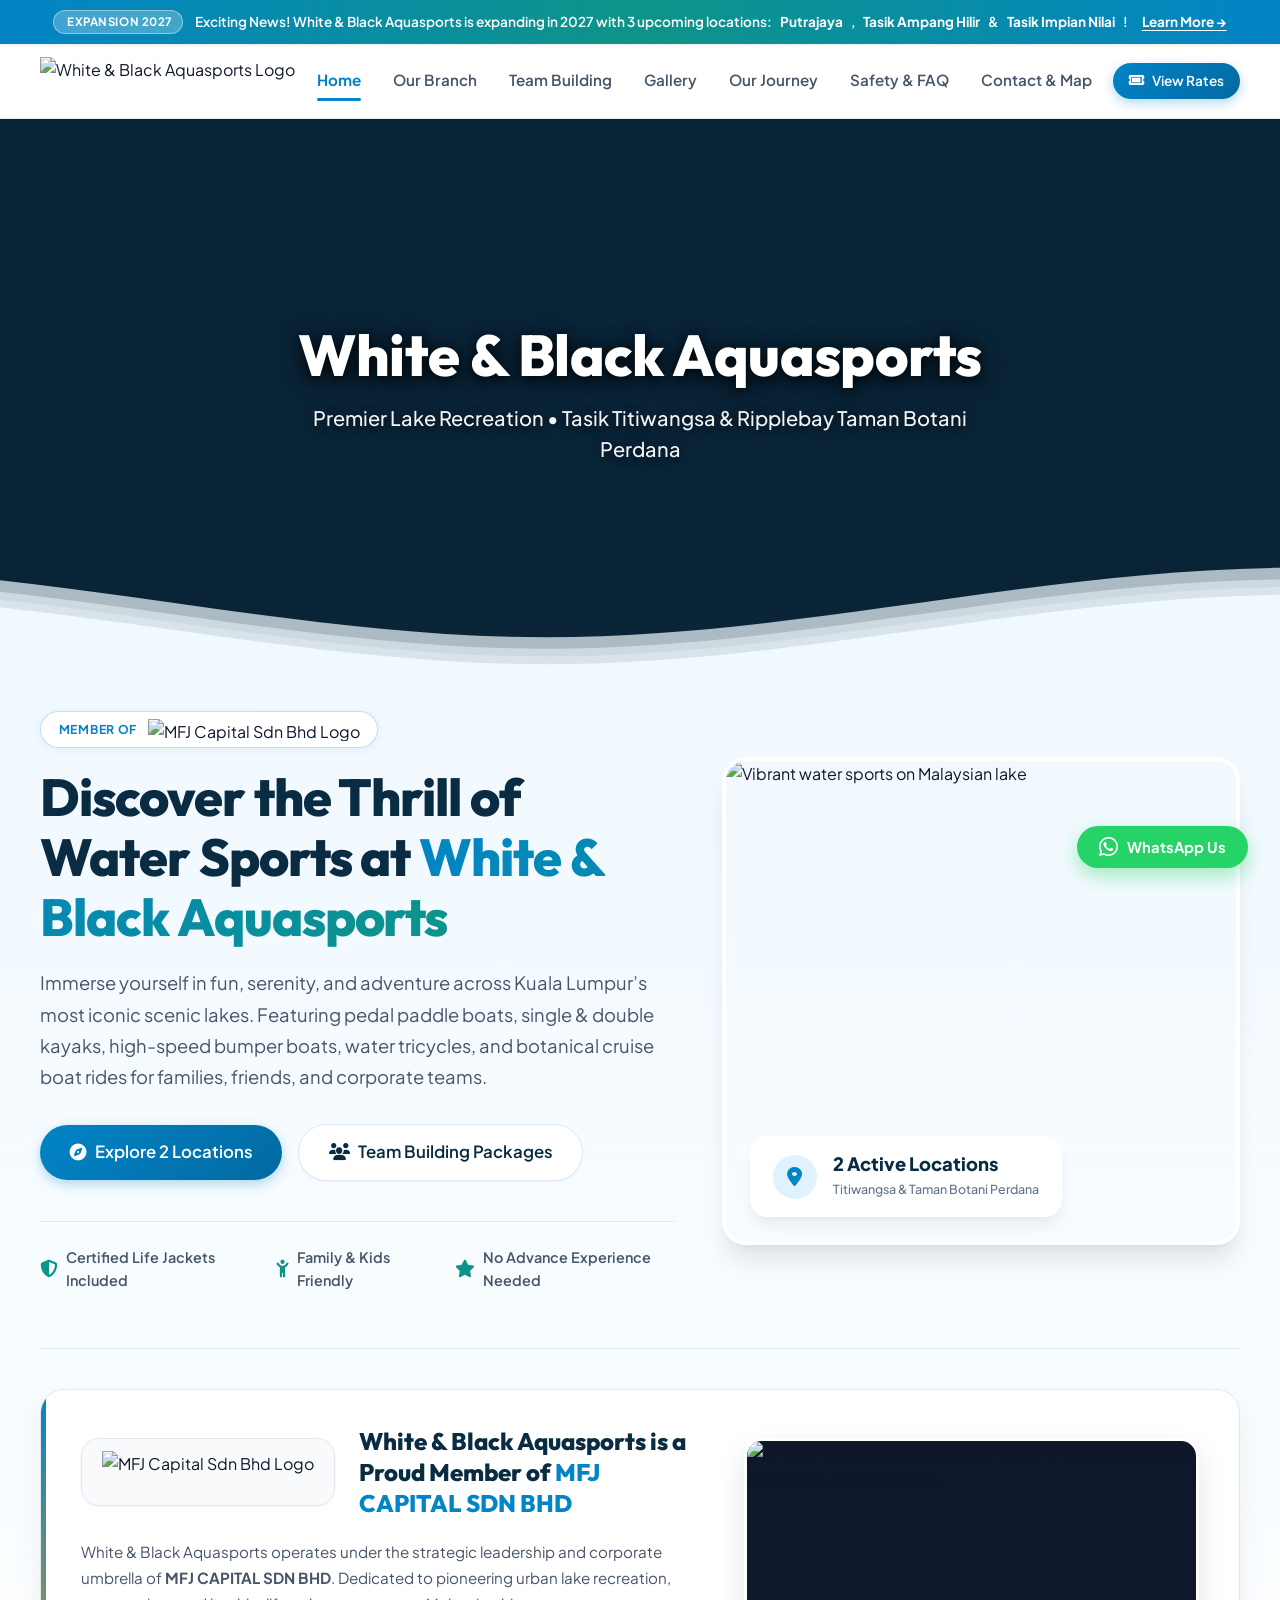
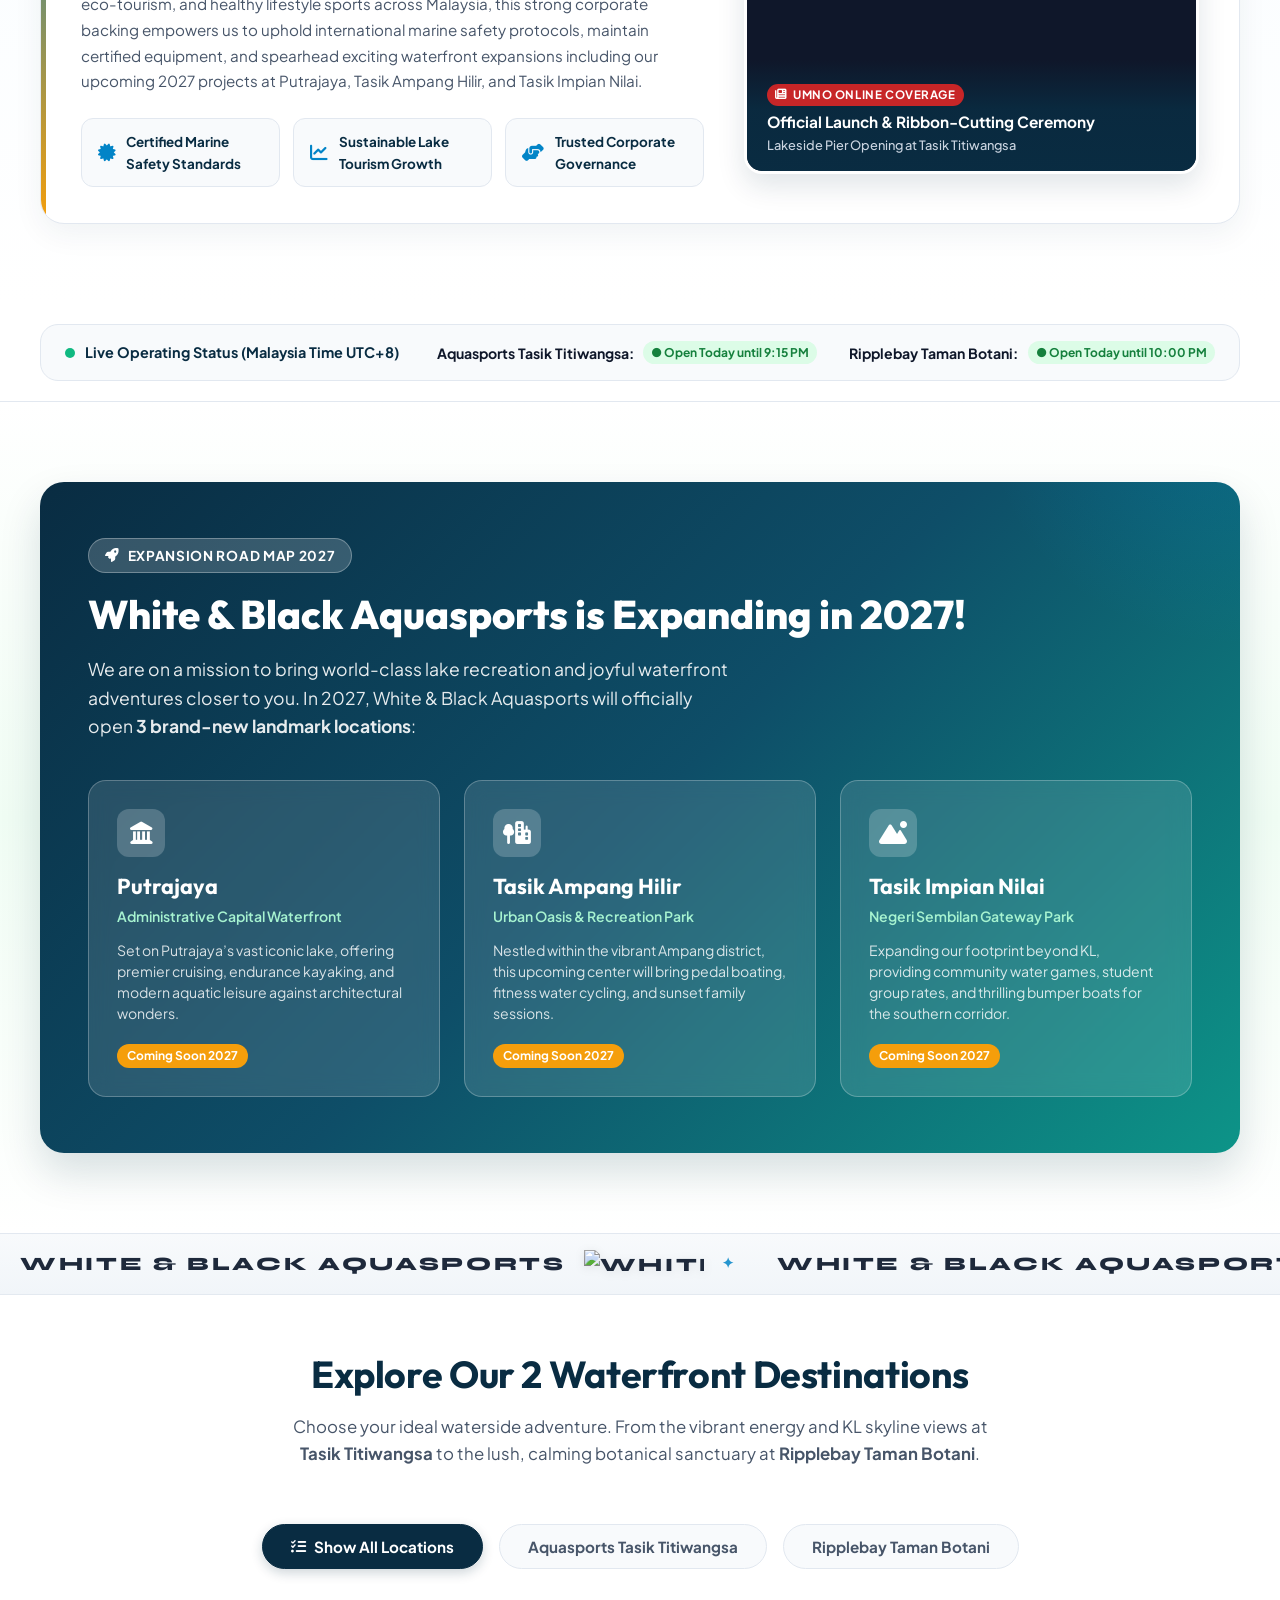
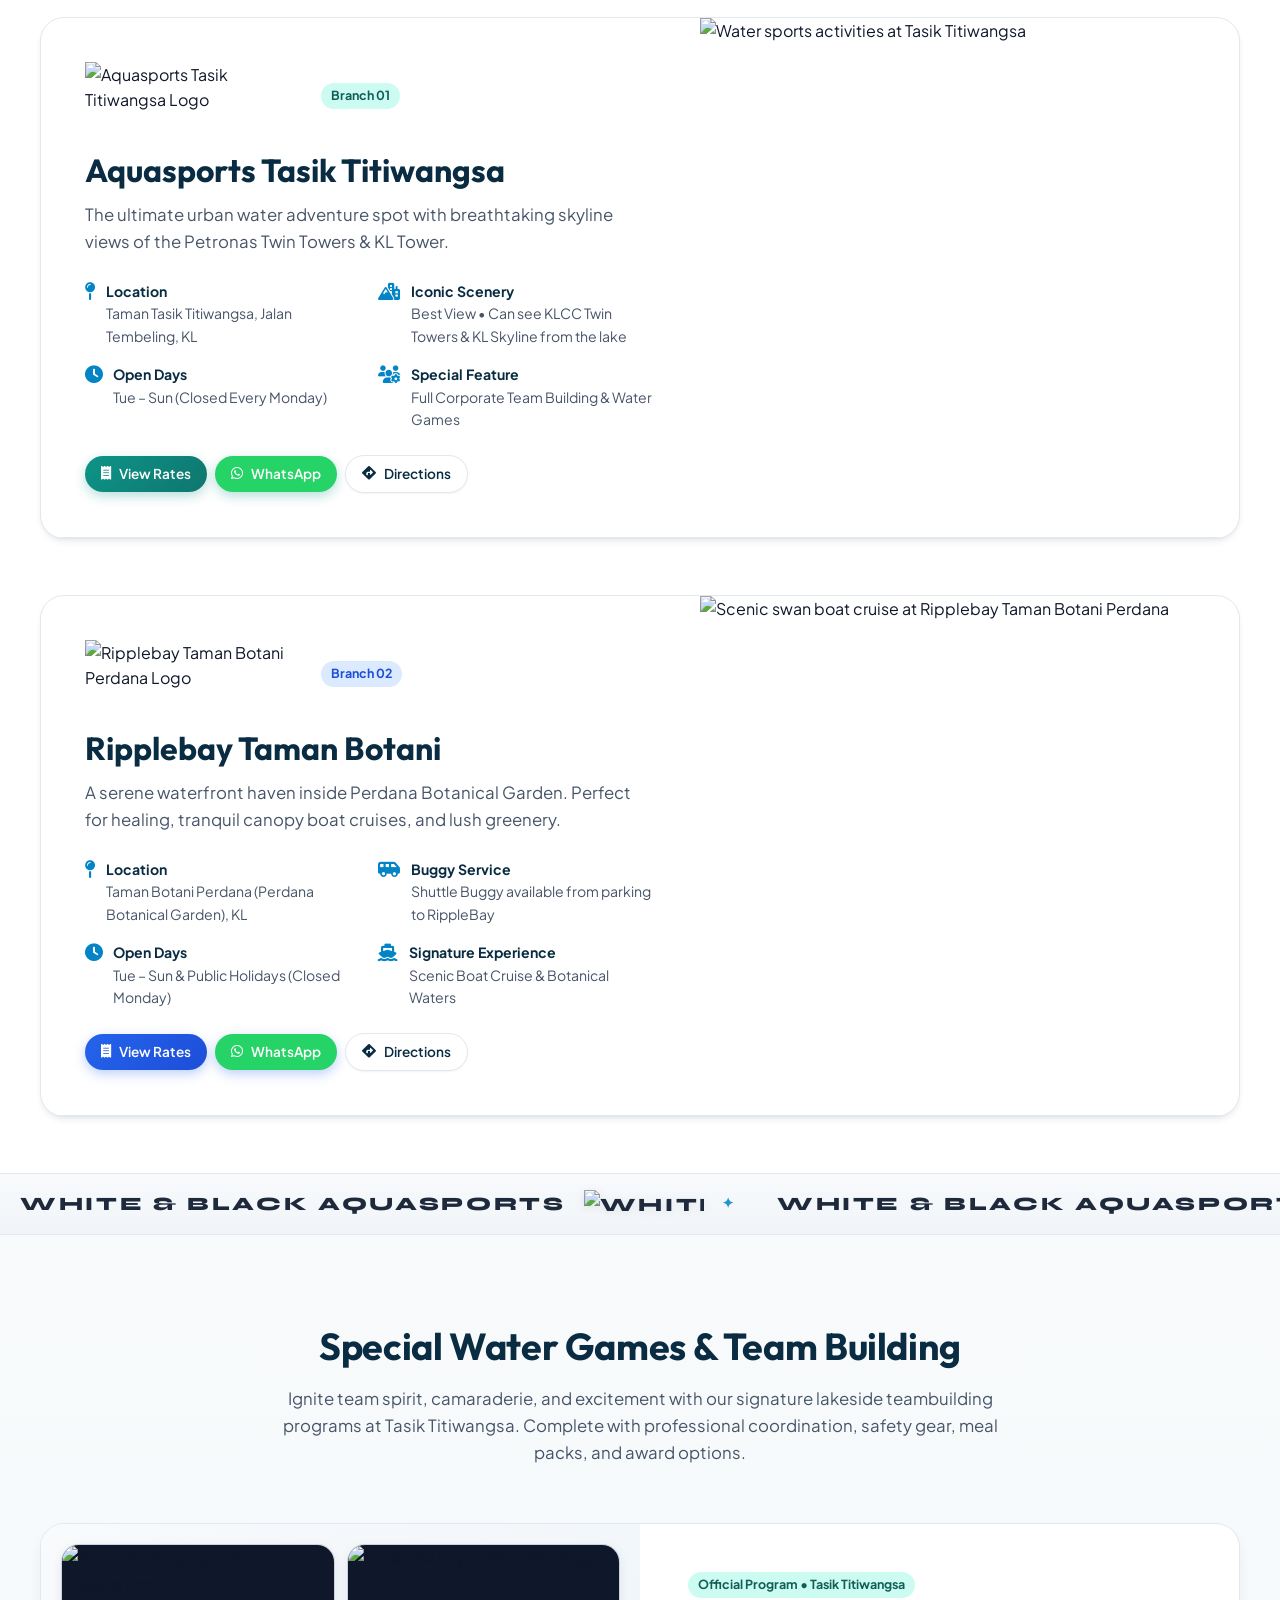
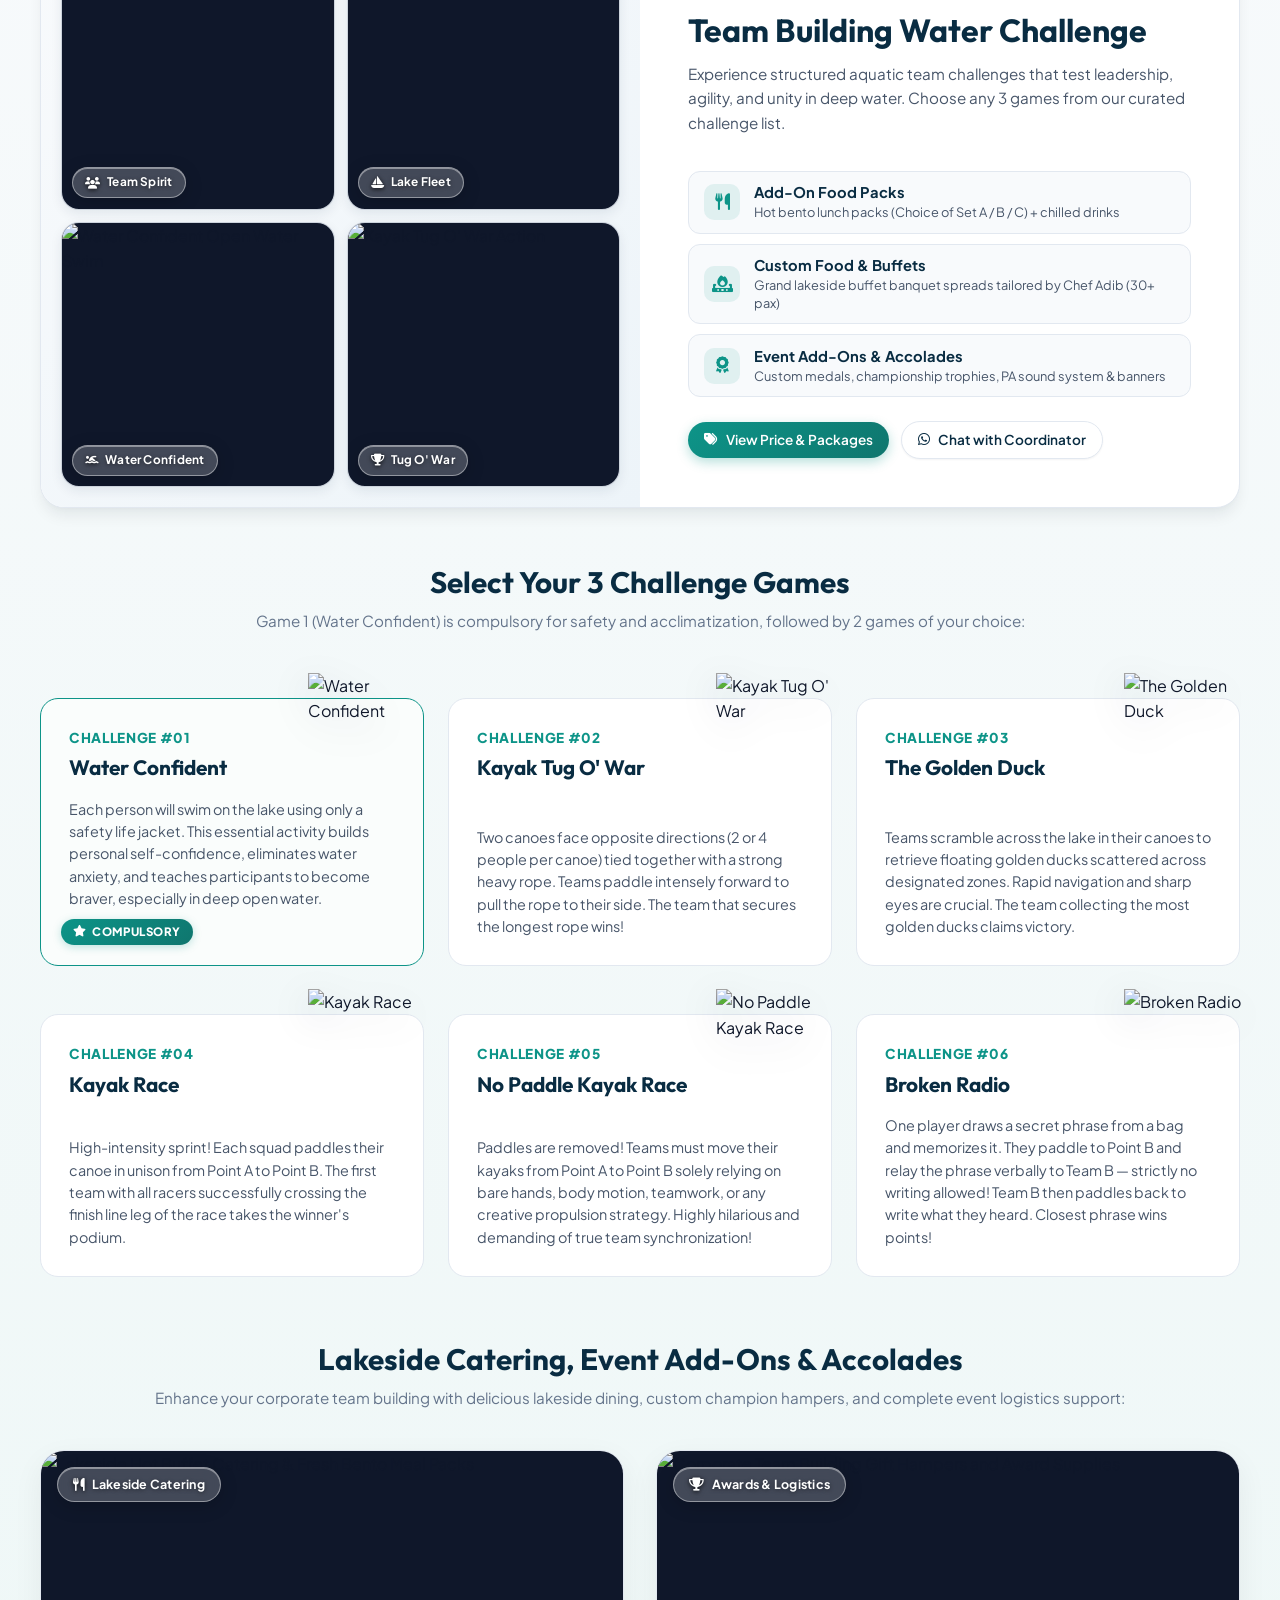
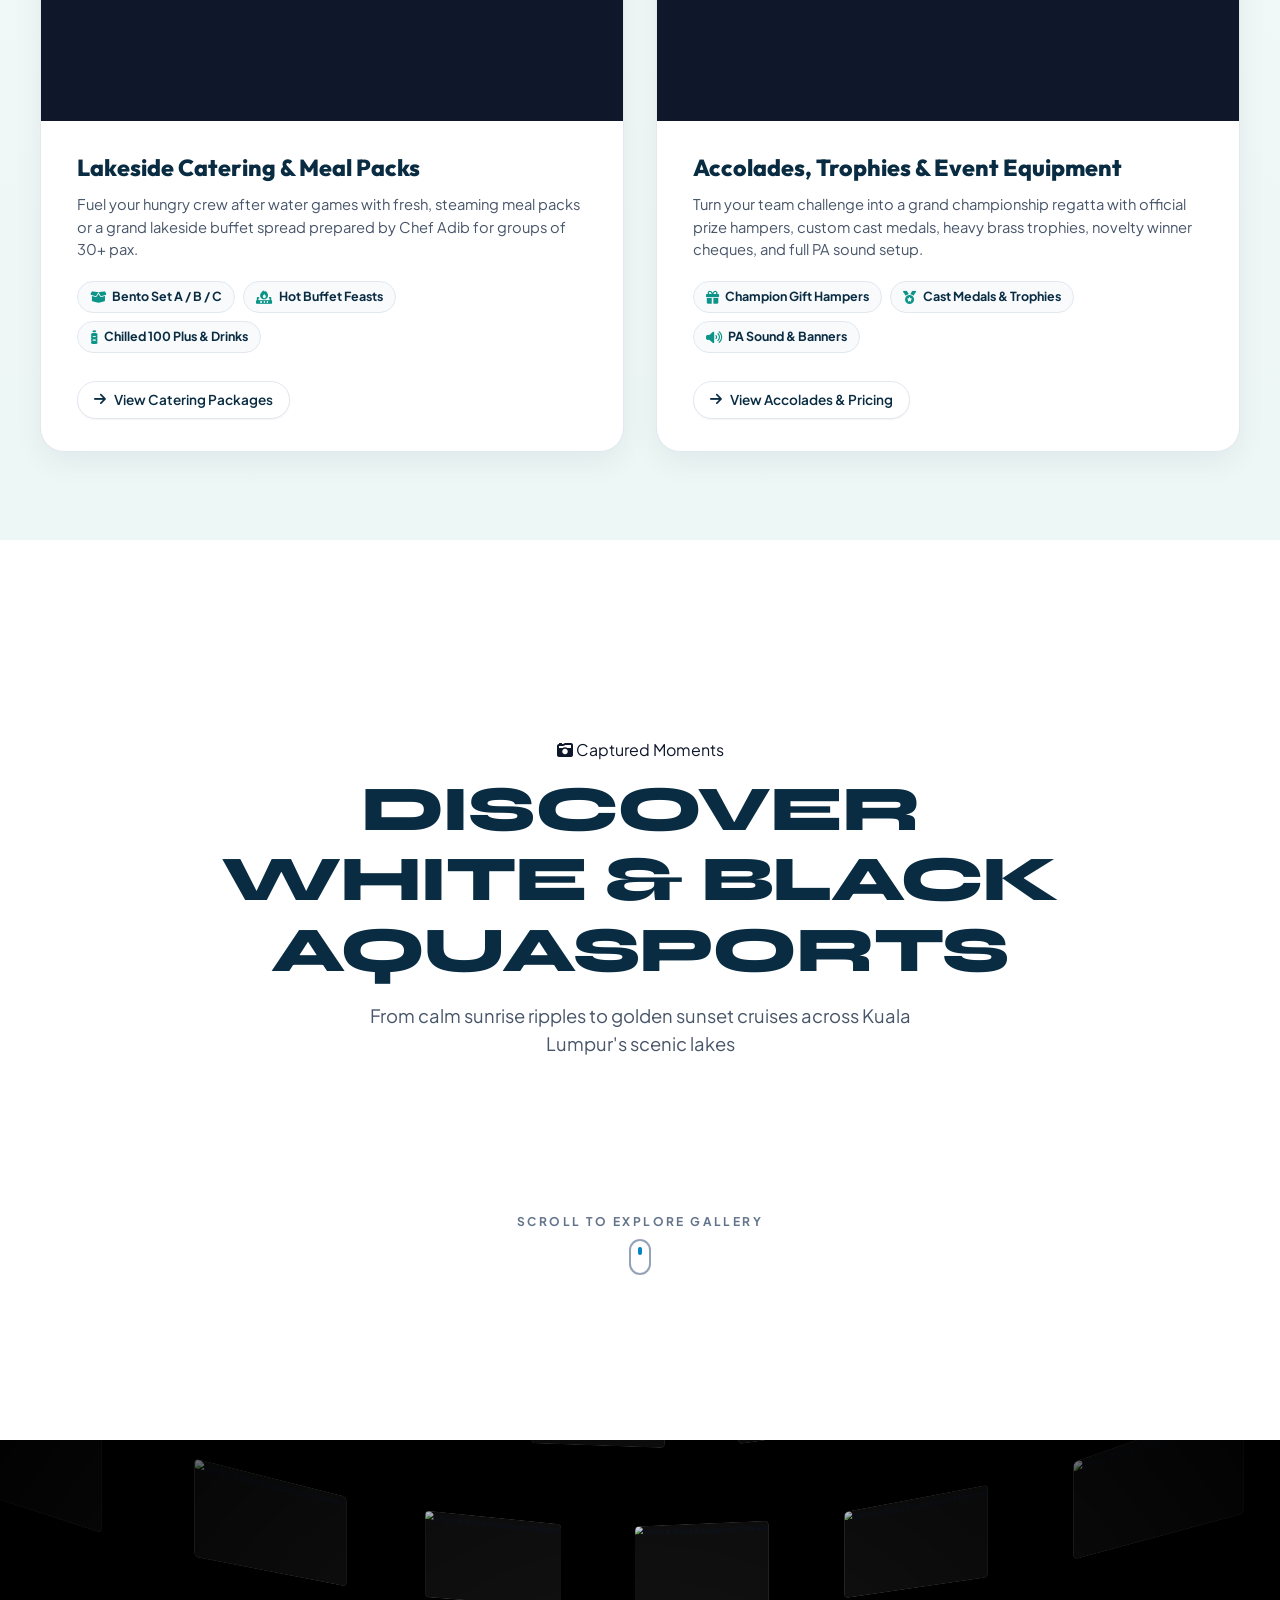
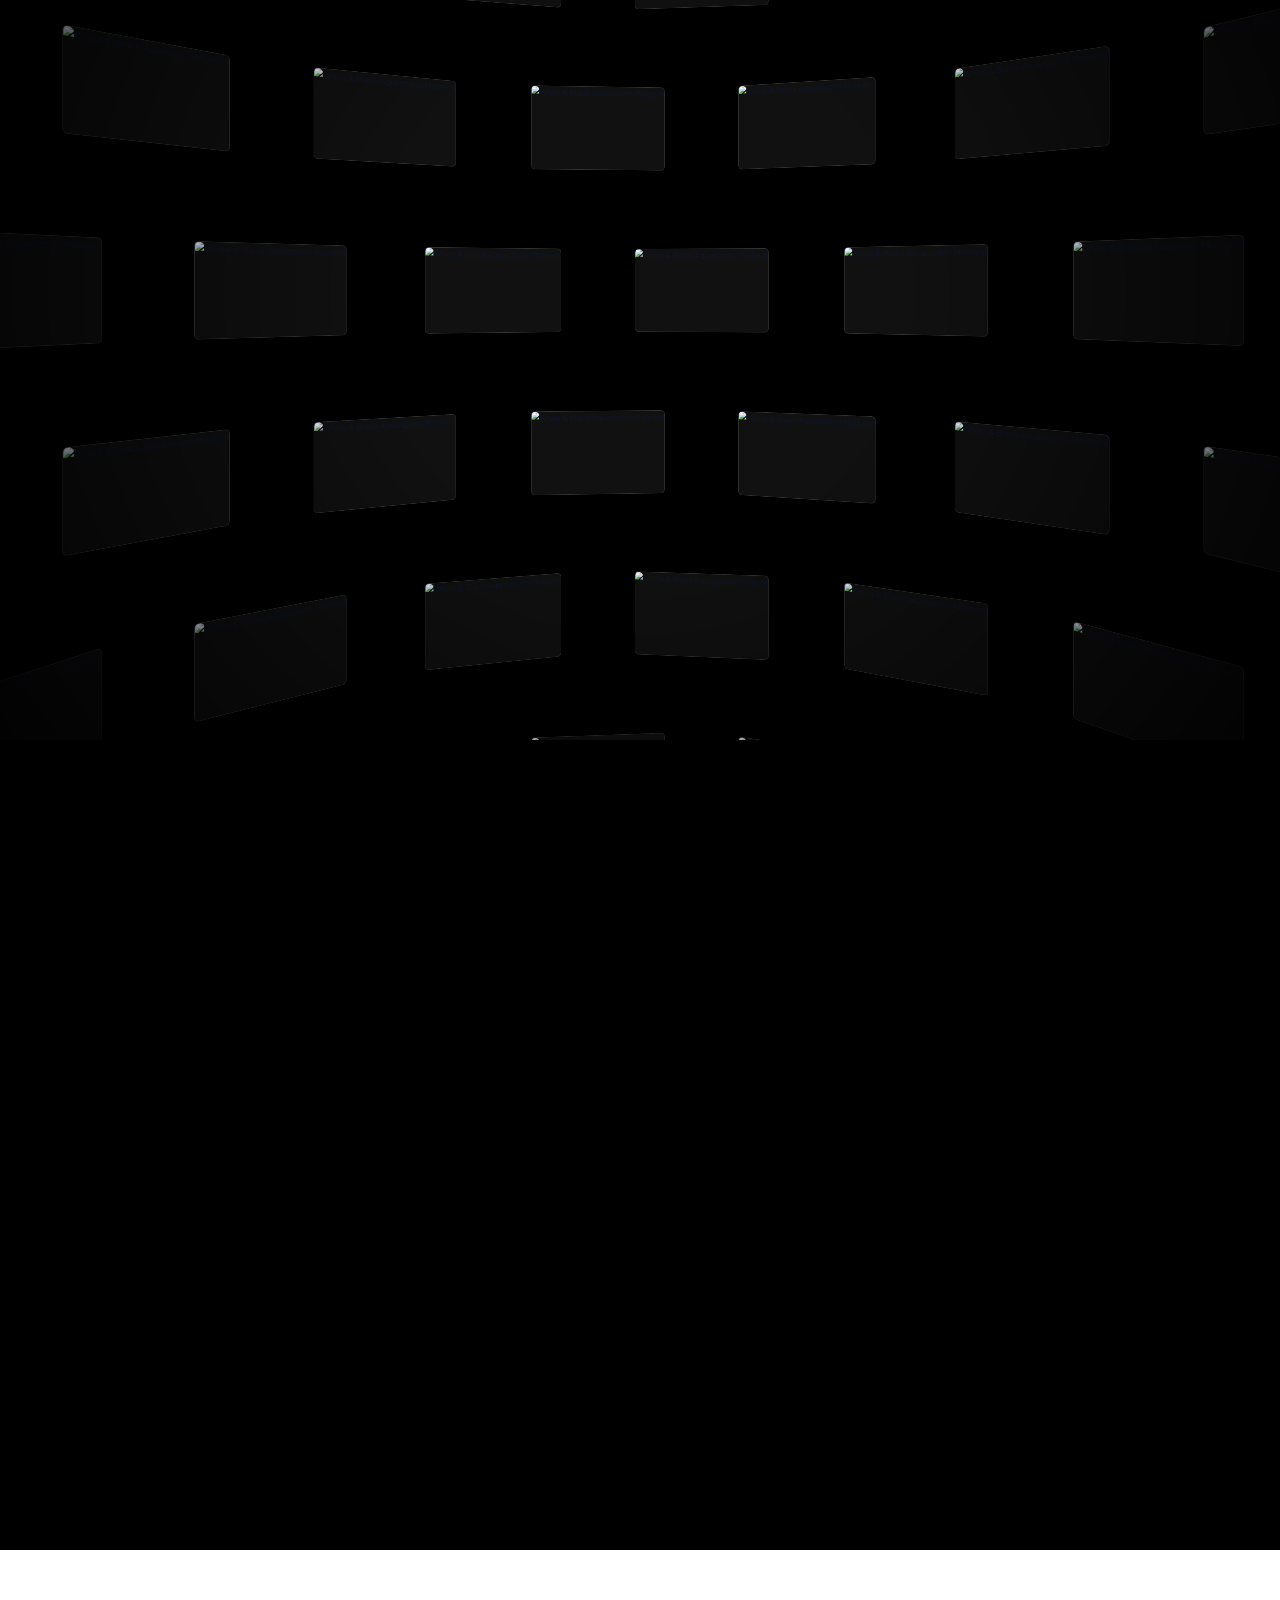
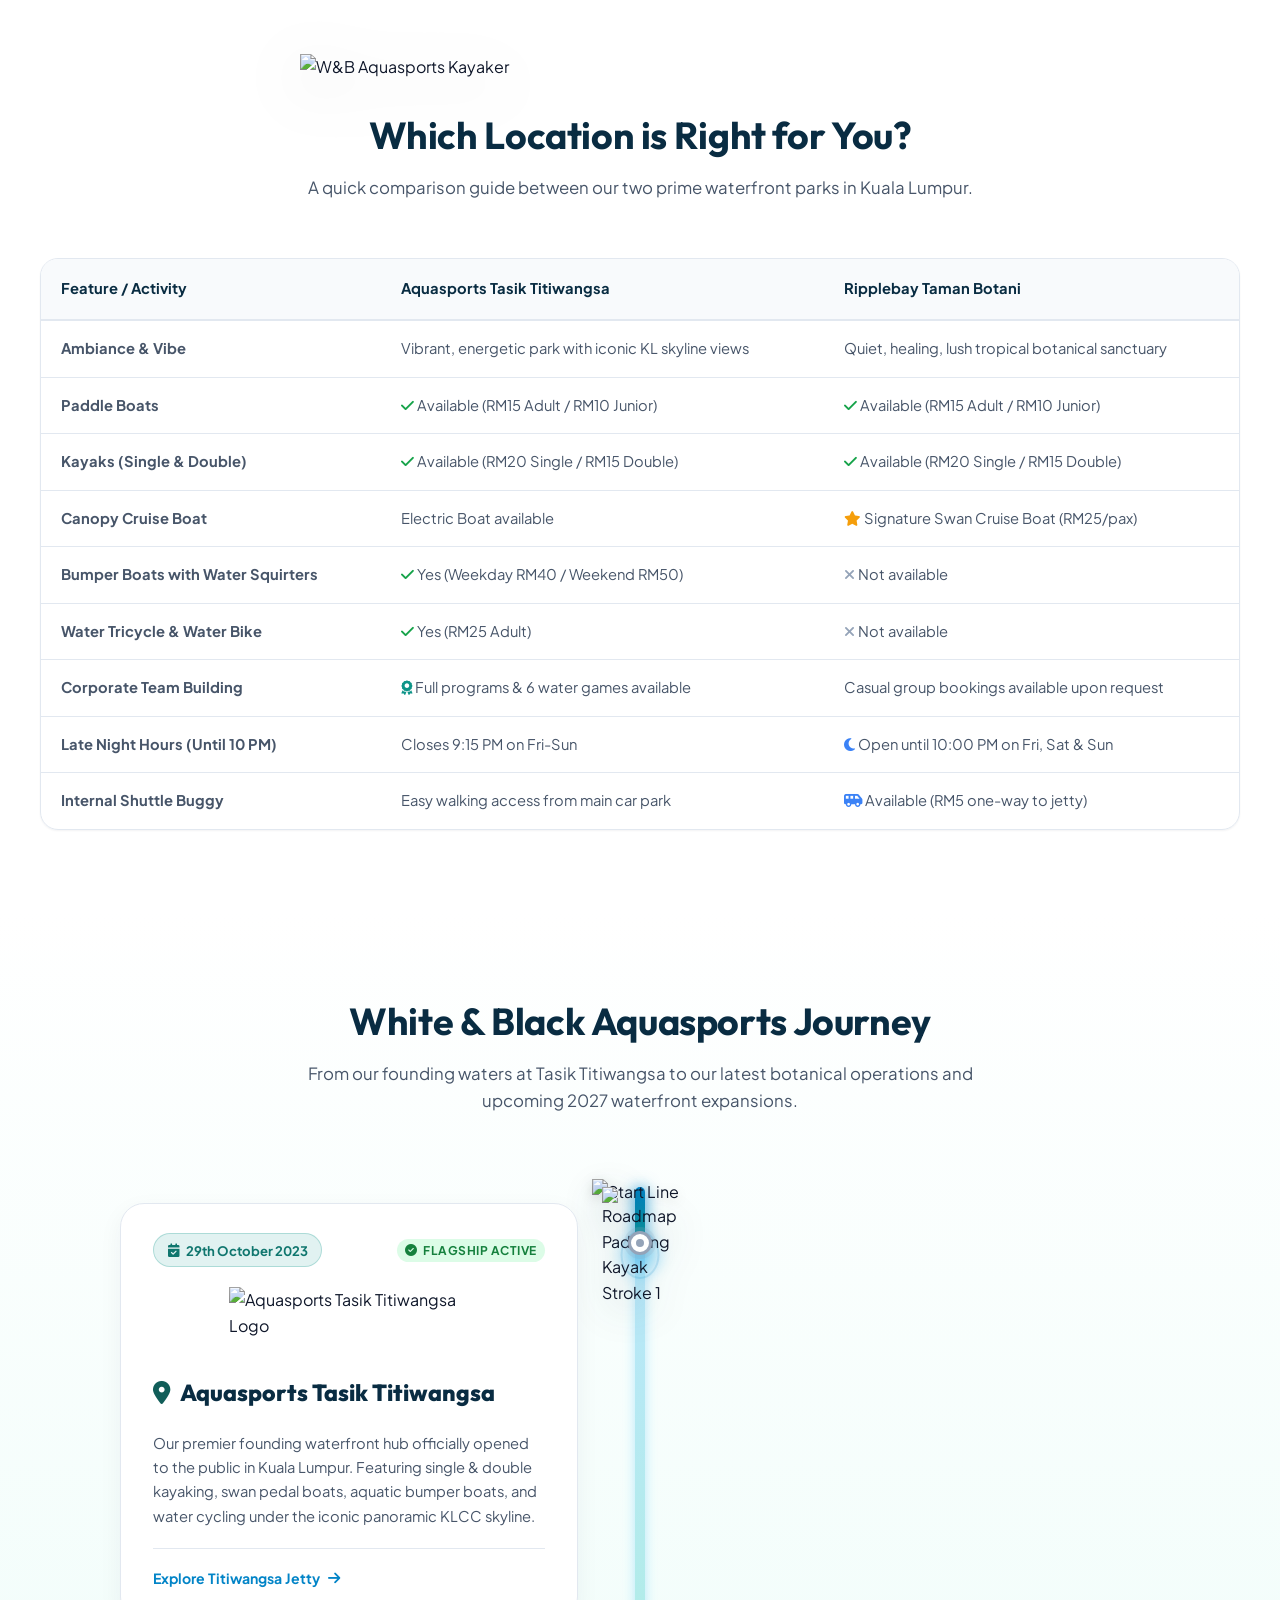
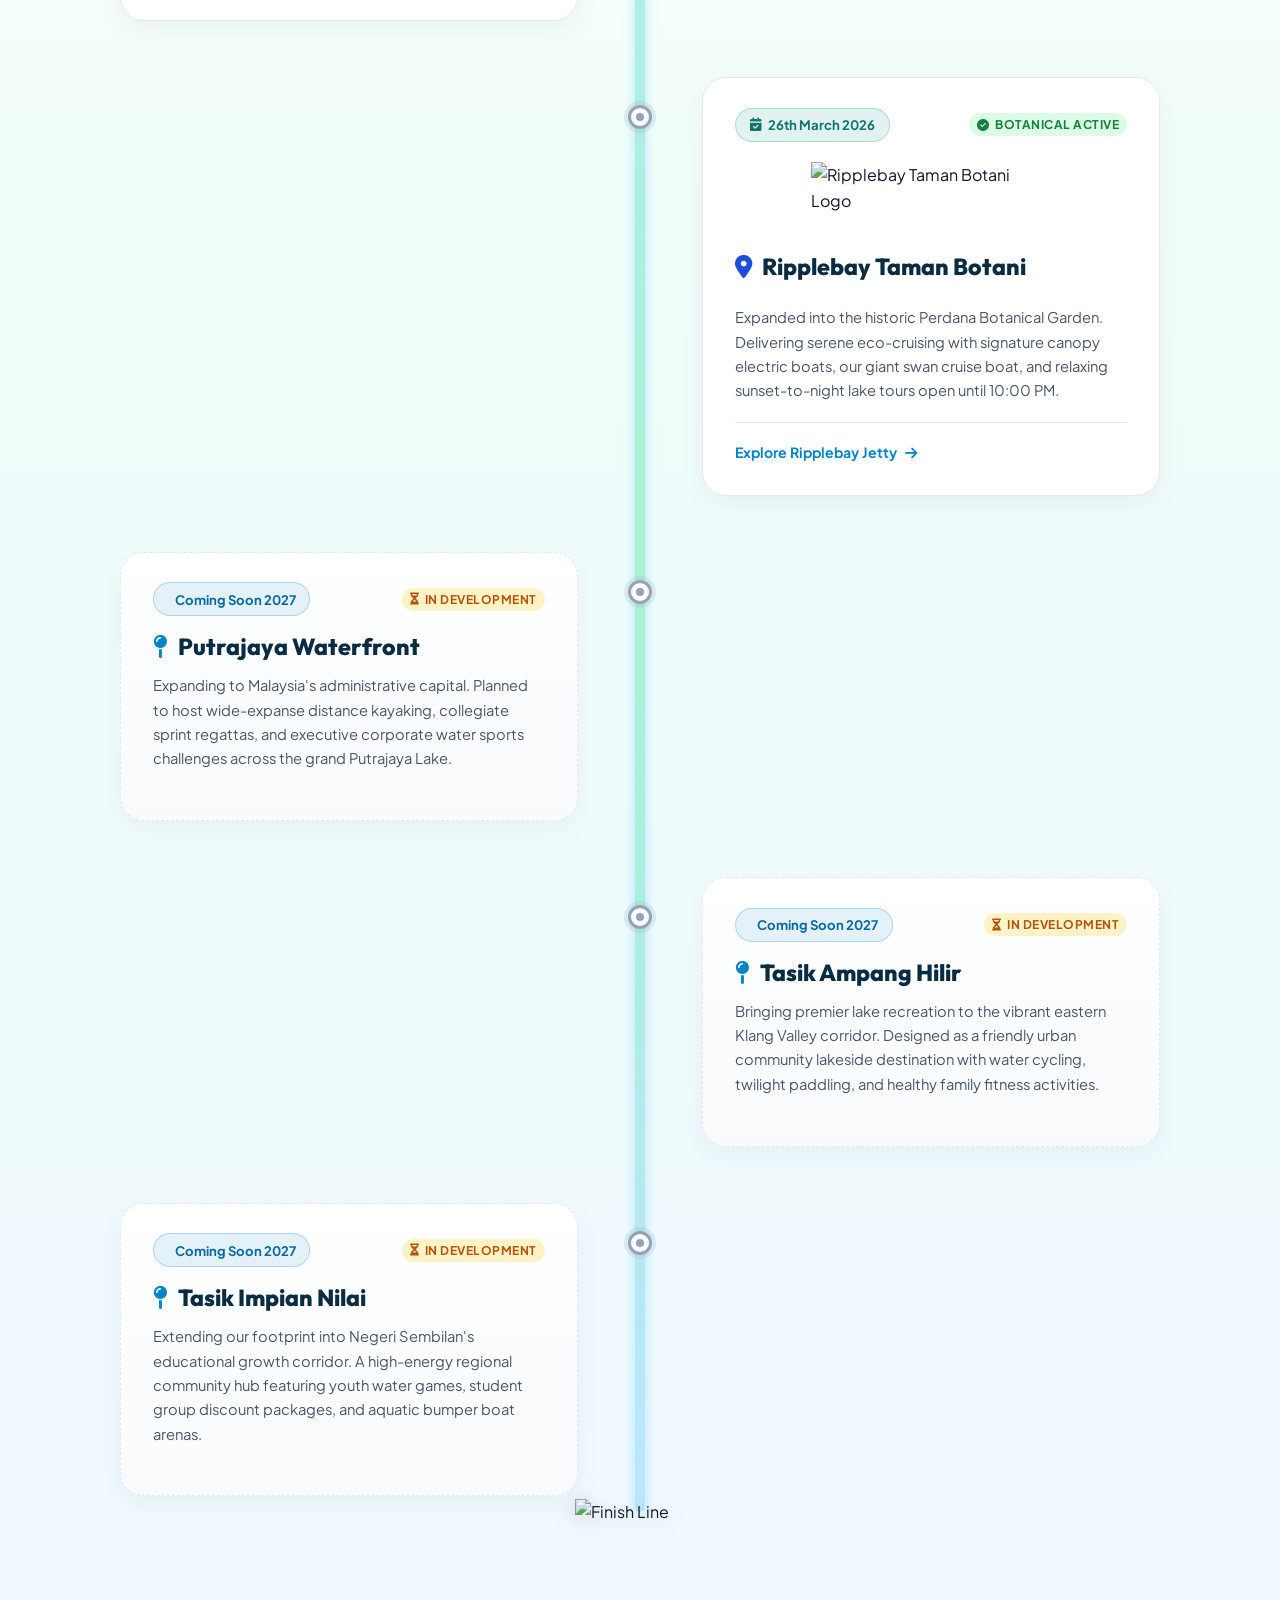
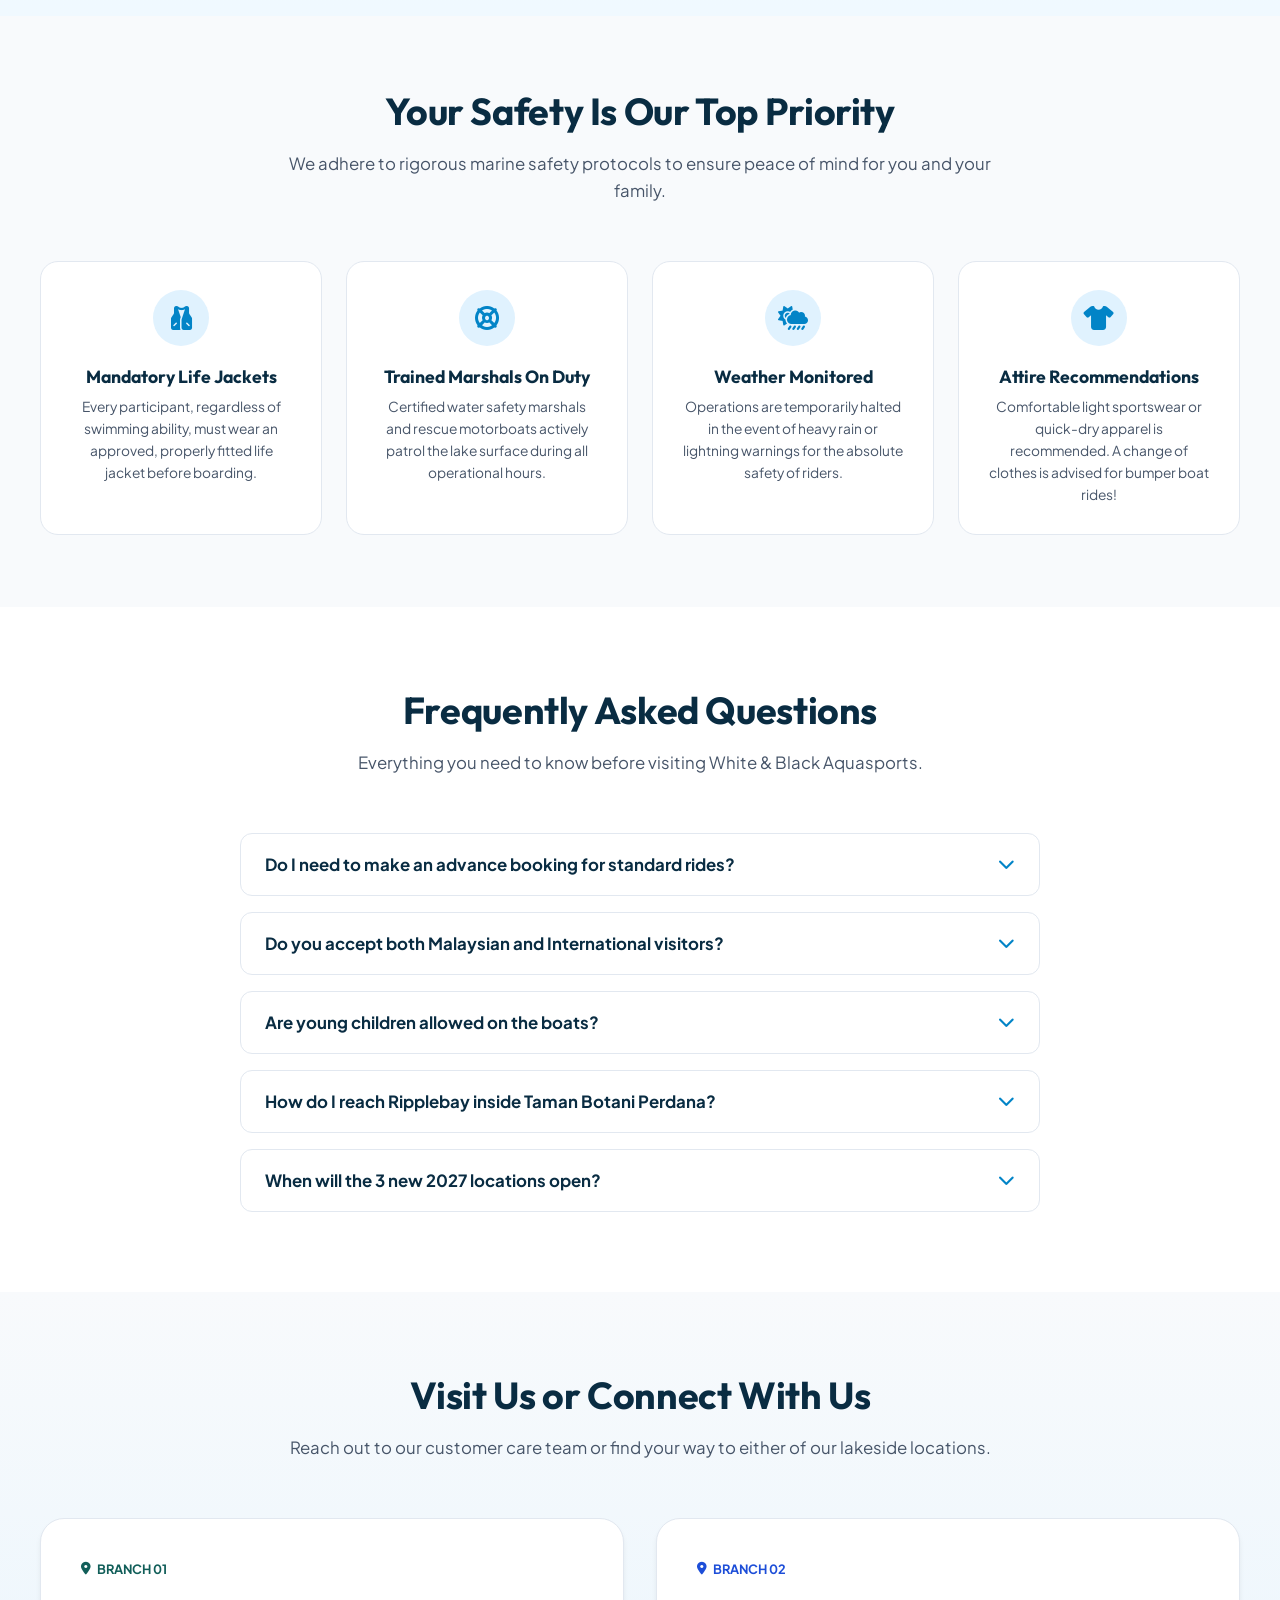
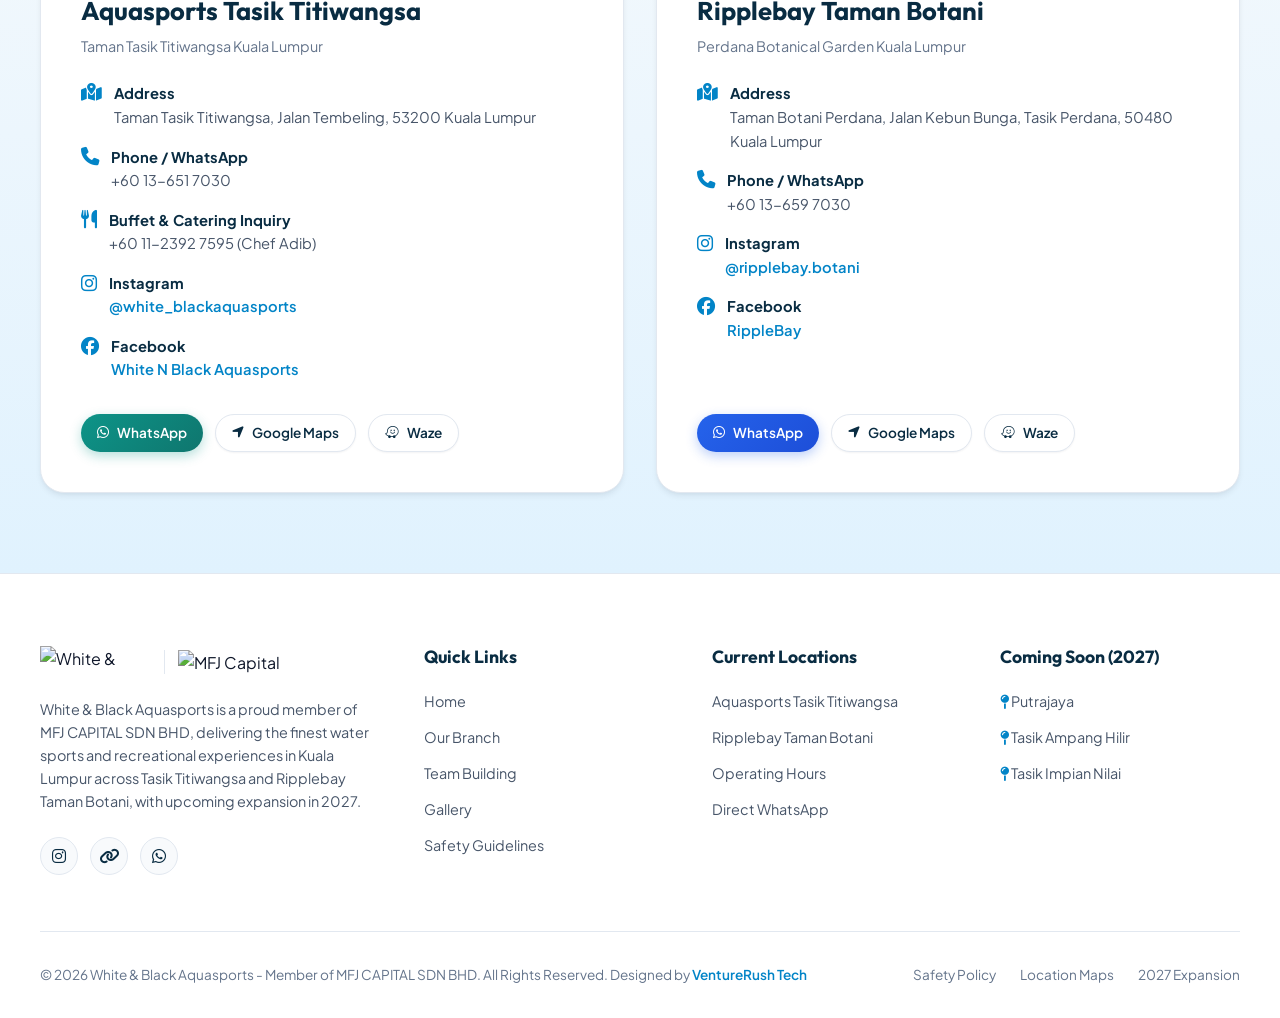
==== index.html @ 14e455c3 "Add files via upload" ====
<!DOCTYPE html>
<html lang="en">

<head>
  <meta charset="UTF-8">
  <meta name="viewport" content="width=device-width, initial-scale=1.0">
  <title>White & Black Aquasports | Premier Water Sports Recreation in Kuala Lumpur</title>
  <meta name="description"
    content="Experience thrilling water recreation at White & Black Aquasports. Enjoy paddle boats, kayaks, electric cruise boats, water bikes and corporate team building at Tasik Titiwangsa and Ripplebay Taman Botani. Expanding in 2027 to Putrajaya, Tasik Ampang Hilir & Tasik Impian Nilai.">
  <meta name="keywords"
    content="White and Black Aquasports, Tasik Titiwangsa, Ripplebay Taman Botani, kayak KL, paddle boat, team building water games, Kuala Lumpur water sports">

  <!-- Favicon -->
  <link rel="icon" type="image/png" href="image/wnbAquasportsLogo.png">

  <!-- Google Fonts: Outfit, Plus Jakarta Sans & Syne -->
  <link rel="preconnect" href="https://fonts.googleapis.com">
  <link rel="preconnect" href="https://fonts.gstatic.com" crossorigin>
  <link
    href="https://fonts.googleapis.com/css2?family=Outfit:wght@400;500;600;700;800&family=Plus+Jakarta+Sans:wght@400;500;600;700&family=Syne:wght@700;800;900&display=swap"
    rel="stylesheet">

  <!-- Font Awesome Icons -->
  <link rel="stylesheet" href="https://cdnjs.cloudflare.com/ajax/libs/font-awesome/6.4.0/css/all.min.css">

  <!-- Preload Roadmap Kayak Animation Frames (Loaded Once, Zero Flicker) -->
  <link rel="preload" as="image" href="image/kayakRoadmap1.png">
  <link rel="preload" as="image" href="image/kayakRoadmap2.png">

  <!-- Custom Stylesheet -->
  <link rel="stylesheet" href="style.css?v=52">
</head>

<body class="splash-screen-active">

  <!-- Splash Screen Preloader (Shown for ~3s on page load/reload) -->
  <div class="site-splash-screen" id="siteSplashScreen" aria-label="Loading White & Black Aquasports">
    <div class="splash-ambient-glow"></div>
    <div class="splash-card">
      <div class="splash-logo-box">
        <img src="image/wnbAquasportsLogo.png" alt="White & Black Aquasports Logo" class="splash-logo splash-logo-wide">
      </div>
      <h2 class="splash-desc">White &amp; Black Aquasports</h2>
      <div class="splash-status-line">
        <span class="splash-status-text">Loading<span
            class="splash-dot-anim"><span>.</span><span>.</span><span>.</span></span></span>
        <span class="splash-progress-val" id="splashProgressVal">0%</span>
      </div>
      <div class="splash-progress-track">
        <div class="splash-progress-bar" id="splashProgressBar"></div>
      </div>
    </div>
  </div>

  <!-- Top Announcement Bar: 2027 Expansion Highlight -->
  <div class="top-notice-bar" id="announcementBar">
    <div class="top-notice-inner">
      <span class="badge-glow"><i class="fa-solid fa-sparkles"></i> Expansion 2027</span>
      <div class="notice-ticker-track">
        <div class="notice-ticker-content">
          <span class="ticker-text">
            Exciting News! White &amp; Black Aquasports is expanding in 2027 with 3 upcoming locations:
            <strong>Putrajaya</strong>, <strong>Tasik Ampang Hilir</strong> &amp; <strong>Tasik Impian Nilai</strong>!
            <a href="#expansion" class="notice-link">Learn More &rarr;</a>
          </span>
          <span class="ticker-text ticker-clone" aria-hidden="true">
            Exciting News! White &amp; Black Aquasports is expanding in 2027 with 3 upcoming locations:
            <strong>Putrajaya</strong>, <strong>Tasik Ampang Hilir</strong> &amp; <strong>Tasik Impian Nilai</strong>!
            <a href="#expansion" class="notice-link">Learn More &rarr;</a>
          </span>
        </div>
      </div>
    </div>
  </div>

  <!-- Header & Sticky Navigation -->
  <header class="site-header" id="mainHeader">
    <div class="container nav-container">
      <a href="#home" class="brand-logo-wrap" title="White & Black Aquasports">
        <img src="image/wnbAquasportsLogo.png" alt="White &amp; Black Aquasports Logo" class="brand-logo logo-dark">
        <img src="image/wnbAquasportsLogoWhite.png" alt="White &amp; Black Aquasports Logo"
          class="brand-logo logo-white">
      </a>

      <nav class="nav-menu" id="navMenu">
        <a href="#home" class="nav-link active">Home</a>
        <a href="#locations" class="nav-link">Our Branch</a>
        <a href="#teambuilding" class="nav-link">Team Building</a>
        <a href="#gallery" class="nav-link">Gallery</a>
        <a href="#roadmap" class="nav-link">Our Journey</a>
        <a href="#safety" class="nav-link">Safety &amp; FAQ</a>
        <a href="#contact" class="nav-link">Contact &amp; Map</a>
      </nav>

      <div class="nav-actions">
        <a href="#locations" class="btn btn-primary btn-sm">
          <i class="fa-solid fa-ticket"></i> View Rates
        </a>
        <button class="mobile-toggle" id="mobileNavToggle" aria-label="Toggle navigation menu">
          <i class="fa-solid fa-bars"></i>
        </button>
      </div>
    </div>
  </header>

  <main>
    <!-- Scenic Panorama Billboard Section (Full Width Edge-to-Edge) -->
    <section class="home-panorama-section" id="home">
      <div class="home-panorama-card">
        <video class="home-panorama-video" autoplay loop muted playsinline poster="image/titiwangsaPanorama.jpg">
          <source src="image/wnbAquasportsVideo.mp4" type="video/mp4">
          Your browser does not support the video tag.
        </video>
        <div class="home-panorama-overlay">
          <div class="home-panorama-content">
            <h2 class="home-panorama-title">White &amp; Black Aquasports</h2>
            <p class="home-panorama-subtitle">
              Premier Lake Recreation &bull; Tasik Titiwangsa &amp; Ripplebay Taman Botani Perdana
            </p>
          </div>
        </div>

        <!-- Animated Wave Transition (Behind) -->
        <div class="wave-container wave-behind">
          <svg class="waves" xmlns="http://www.w3.org/2000/svg" xmlns:xlink="http://www.w3.org/1999/xlink"
            viewBox="0 24 150 28" preserveAspectRatio="none" shape-rendering="auto">
            <defs>
              <path id="gentle-wave" d="M-160 44c30 0 58-18 88-18s58 18 88 18 58-18 88-18 58 18 88 18 v44h-352z" />
            </defs>
            <g class="parallax-waves">
              <use xlink:href="#gentle-wave" x="48" y="0" fill="rgba(240, 249, 255, 0.7)" />
              <use xlink:href="#gentle-wave" x="48" y="3" fill="rgba(240, 249, 255, 0.5)" />
              <use xlink:href="#gentle-wave" x="48" y="5" fill="rgba(240, 249, 255, 0.3)" />
            </g>
          </svg>
        </div>

        <!-- Animated Wave Transition (In Front) -->
        <div class="wave-container wave-front">
          <svg class="waves" xmlns="http://www.w3.org/2000/svg" xmlns:xlink="http://www.w3.org/1999/xlink"
            viewBox="0 24 150 28" preserveAspectRatio="none" shape-rendering="auto">
            <defs>
              <path id="gentle-wave-front"
                d="M-160 44c30 0 58-18 88-18s58 18 88 18 58-18 88-18 58 18 88 18 v44h-352z" />
            </defs>
            <g class="parallax-waves">
              <use xlink:href="#gentle-wave-front" x="48" y="7" fill="#f0f9ff" />
            </g>
          </svg>
        </div>
      </div>
    </section>

    <!-- Hero Introduction Section -->
    <section class="hero-section" id="hero-intro">
      <div class="container">
        <div class="hero-grid">
          <div class="hero-content">
            <div class="hero-member-badge">
              <span class="badge-accent">Member of</span>
              <img src="image/mfjCapitalLogo.png" alt="MFJ Capital Sdn Bhd Logo" class="hero-mfj-mini-logo">
            </div>
            <h1 class="hero-title">
              Discover the Thrill of Water Sports at <span class="highlight-blue">White &amp; Black Aquasports</span>
            </h1>
            <p class="hero-desc">
              Immerse yourself in fun, serenity, and adventure across Kuala Lumpur’s most iconic scenic lakes.
              Featuring pedal paddle boats, single &amp; double kayaks, high-speed bumper boats, water tricycles,
              and botanical cruise boat rides for families, friends, and corporate teams.
            </p>

            <div class="hero-cta-group">
              <a href="#locations" class="btn btn-primary btn-lg">
                <i class="fa-solid fa-compass"></i> Explore 2 Locations
              </a>
              <a href="#teambuilding" class="btn btn-secondary btn-lg">
                <i class="fa-solid fa-users"></i> Team Building Packages
              </a>
            </div>

            <div class="hero-features-list">
              <div class="hero-feat-item">
                <i class="fa-solid fa-shield-halved"></i>
                <span>Certified Life Jackets Included</span>
              </div>
              <div class="hero-feat-item">
                <i class="fa-solid fa-child-reaching"></i>
                <span>Family &amp; Kids Friendly</span>
              </div>
              <div class="hero-feat-item">
                <i class="fa-solid fa-star"></i>
                <span>No Advance Experience Needed</span>
              </div>
            </div>
          </div>

          <div class="hero-visual-col">
            <div class="hero-visual-card">
              <img src="image/hero.jpg" alt="Vibrant water sports on Malaysian lake" class="hero-visual-img">
              <div class="hero-floating-stat">
                <div class="hero-stat-icon">
                  <i class="fa-solid fa-location-dot"></i>
                </div>
                <div class="hero-stat-text">
                  <span class="num">2 Active Locations</span>
                  <span class="lbl">Titiwangsa &amp; Taman Botani Perdana</span>
                </div>
              </div>
            </div>
          </div>
        </div>

        <!-- Corporate Membership Trust Showcase -->
        <div class="hero-corporate-showcase">
          <div class="hero-corp-card">
            <div class="hero-corp-grid">
              <div class="hero-corp-left">
                <div class="hero-corp-header">
                  <div class="hero-corp-logo-box">
                    <img src="image/mfjCapitalLogo.png" alt="MFJ Capital Sdn Bhd Logo" class="hero-corp-logo-img">
                  </div>
                  <div class="hero-corp-title-wrap">
                    <h3 class="hero-corp-heading">White &amp; Black Aquasports is a Proud Member of <span>MFJ CAPITAL
                        SDN BHD</span></h3>
                  </div>
                </div>
                <div class="hero-corp-body">
                  <p>
                    White &amp; Black Aquasports operates under the strategic leadership and corporate umbrella of
                    <strong>MFJ CAPITAL SDN BHD</strong>.
                    Dedicated to pioneering urban lake recreation, eco-tourism, and healthy lifestyle sports across
                    Malaysia, this strong corporate backing
                    empowers us to uphold international marine safety protocols, maintain certified equipment, and
                    spearhead exciting waterfront expansions
                    including our upcoming 2027 projects at Putrajaya, Tasik Ampang Hilir, and Tasik Impian Nilai.
                  </p>
                  <div class="hero-corp-perks">
                    <div class="hero-corp-perk-item">
                      <i class="fa-solid fa-certificate"></i>
                      <span>Certified Marine Safety Standards</span>
                    </div>
                    <div class="hero-corp-perk-item">
                      <i class="fa-solid fa-chart-line"></i>
                      <span>Sustainable Lake Tourism Growth</span>
                    </div>
                    <div class="hero-corp-perk-item">
                      <i class="fa-solid fa-handshake-angle"></i>
                      <span>Trusted Corporate Governance</span>
                    </div>
                  </div>
                </div>
              </div>

              <div class="hero-corp-visual-col">
                <div class="hero-corp-img-card">
                  <img src="image/umnoNews.jpg"
                    alt="Official Opening Ceremony of White & Black Aquasports covered by UMNO Online"
                    class="hero-corp-launch-img">
                  <div class="hero-corp-img-caption">
                    <span class="caption-tag"><i class="fa-solid fa-newspaper"></i> UMNO Online Coverage</span>
                    <span class="caption-title">Official Launch &amp; Ribbon-Cutting Ceremony</span>
                    <span class="caption-sub">Lakeside Pier Opening at Tasik Titiwangsa</span>
                  </div>
                </div>
              </div>
            </div>
          </div>
        </div>
      </div>
    </section>

    <!-- Real-Time Operational Status Bar -->
    <section class="status-bar-section">
      <div class="container">
        <div class="status-bar-card">
          <div class="status-live-badge">
            <span class="pulse-dot"></span>
            <span>Live Operating Status (Malaysia Time UTC+8)</span>
          </div>
          <div class="status-branch-indicators">
            <div class="branch-indicator">
              <strong>Aquasports Tasik Titiwangsa:</strong>
              <span id="titiwangsaStatusBadge" class="badge-open">Calculating...</span>
            </div>
            <div class="branch-indicator">
              <strong>Ripplebay Taman Botani:</strong>
              <span id="ripplebayStatusBadge" class="badge-open">Calculating...</span>
            </div>
          </div>
        </div>
      </div>
    </section>

    <!-- 2027 Expansion Section (Featured prominently) -->
    <section class="expansion-section" id="expansion">
      <div class="container">
        <div class="expansion-banner-card">
          <div class="expansion-content">
            <span class="expansion-badge">
              <i class="fa-solid fa-rocket"></i> Expansion Road Map 2027
            </span>
            <h2 class="expansion-title">
              White &amp; Black Aquasports is Expanding in 2027!
            </h2>
            <p class="expansion-desc">
              We are on a mission to bring world-class lake recreation and joyful waterfront adventures closer to you.
              In 2027, White &amp; Black Aquasports will officially open <strong>3 brand-new landmark
                locations</strong>:
            </p>

            <div class="expansion-locations-grid">
              <!-- Coming Soon 1: Putrajaya -->
              <div class="expansion-loc-box">
                <div class="expansion-icon-wrap">
                  <i class="fa-solid fa-landmark"></i>
                </div>
                <h3 class="expansion-loc-name">Putrajaya</h3>
                <span class="expansion-loc-type">Administrative Capital Waterfront</span>
                <p class="expansion-loc-desc">
                  Set on Putrajaya’s vast iconic lake, offering premier cruising, endurance kayaking, and modern aquatic
                  leisure against architectural wonders.
                </p>
                <span class="expansion-tag-pill">Coming Soon 2027</span>
              </div>

              <!-- Coming Soon 2: Tasik Ampang Hilir -->
              <div class="expansion-loc-box">
                <div class="expansion-icon-wrap">
                  <i class="fa-solid fa-tree-city"></i>
                </div>
                <h3 class="expansion-loc-name">Tasik Ampang Hilir</h3>
                <span class="expansion-loc-type">Urban Oasis &amp; Recreation Park</span>
                <p class="expansion-loc-desc">
                  Nestled within the vibrant Ampang district, this upcoming center will bring pedal boating, fitness
                  water cycling, and sunset family sessions.
                </p>
                <span class="expansion-tag-pill">Coming Soon 2027</span>
              </div>

              <!-- Coming Soon 3: Tasik Impian Nilai -->
              <div class="expansion-loc-box">
                <div class="expansion-icon-wrap">
                  <i class="fa-solid fa-mountain-sun"></i>
                </div>
                <h3 class="expansion-loc-name">Tasik Impian Nilai</h3>
                <span class="expansion-loc-type">Negeri Sembilan Gateway Park</span>
                <p class="expansion-loc-desc">
                  Expanding our footprint beyond KL, providing community water games, student group rates, and thrilling
                  bumper boats for the southern corridor.
                </p>
                <span class="expansion-tag-pill">Coming Soon 2027</span>
              </div>
            </div>
          </div>
        </div>
      </div>
    </section>

    <!-- Locations Showcase Section -->
    <section class="locations-section" id="locations">
      <!-- Infinite Marquee Text (Top - Loops to Left) -->
      <div class="loc-marquee-strip loc-marquee-top">
        <div class="loc-marquee-track loc-marquee-loop-left">
          <div class="loc-marquee-group">
            <div class="loc-marquee-item">
              <span>WHITE &amp; BLACK AQUASPORTS</span>
              <img src="image/wnbAquasportsLogo.png" alt="White & Black Aquasports Logo" class="loc-marquee-logo">
              <span class="loc-marquee-bullet">✦</span>
            </div>
            <div class="loc-marquee-item">
              <span>WHITE &amp; BLACK AQUASPORTS</span>
              <img src="image/wnbAquasportsLogo.png" alt="White & Black Aquasports Logo" class="loc-marquee-logo">
              <span class="loc-marquee-bullet">✦</span>
            </div>
            <div class="loc-marquee-item">
              <span>WHITE &amp; BLACK AQUASPORTS</span>
              <img src="image/wnbAquasportsLogo.png" alt="White & Black Aquasports Logo" class="loc-marquee-logo">
              <span class="loc-marquee-bullet">✦</span>
            </div>
            <div class="loc-marquee-item">
              <span>WHITE &amp; BLACK AQUASPORTS</span>
              <img src="image/wnbAquasportsLogo.png" alt="White & Black Aquasports Logo" class="loc-marquee-logo">
              <span class="loc-marquee-bullet">✦</span>
            </div>
            <div class="loc-marquee-item">
              <span>WHITE &amp; BLACK AQUASPORTS</span>
              <img src="image/wnbAquasportsLogo.png" alt="White & Black Aquasports Logo" class="loc-marquee-logo">
              <span class="loc-marquee-bullet">✦</span>
            </div>
            <div class="loc-marquee-item">
              <span>WHITE &amp; BLACK AQUASPORTS</span>
              <img src="image/wnbAquasportsLogo.png" alt="White & Black Aquasports Logo" class="loc-marquee-logo">
              <span class="loc-marquee-bullet">✦</span>
            </div>
            <div class="loc-marquee-item">
              <span>WHITE &amp; BLACK AQUASPORTS</span>
              <img src="image/wnbAquasportsLogo.png" alt="White & Black Aquasports Logo" class="loc-marquee-logo">
              <span class="loc-marquee-bullet">✦</span>
            </div>
            <div class="loc-marquee-item">
              <span>WHITE &amp; BLACK AQUASPORTS</span>
              <img src="image/wnbAquasportsLogo.png" alt="White & Black Aquasports Logo" class="loc-marquee-logo">
              <span class="loc-marquee-bullet">✦</span>
            </div>
          </div>
          <div class="loc-marquee-group" aria-hidden="true">
            <div class="loc-marquee-item">
              <span>WHITE &amp; BLACK AQUASPORTS</span>
              <img src="image/wnbAquasportsLogo.png" alt="White & Black Aquasports Logo" class="loc-marquee-logo">
              <span class="loc-marquee-bullet">✦</span>
            </div>
            <div class="loc-marquee-item">
              <span>WHITE &amp; BLACK AQUASPORTS</span>
              <img src="image/wnbAquasportsLogo.png" alt="White & Black Aquasports Logo" class="loc-marquee-logo">
              <span class="loc-marquee-bullet">✦</span>
            </div>
            <div class="loc-marquee-item">
              <span>WHITE &amp; BLACK AQUASPORTS</span>
              <img src="image/wnbAquasportsLogo.png" alt="White & Black Aquasports Logo" class="loc-marquee-logo">
              <span class="loc-marquee-bullet">✦</span>
            </div>
            <div class="loc-marquee-item">
              <span>WHITE &amp; BLACK AQUASPORTS</span>
              <img src="image/wnbAquasportsLogo.png" alt="White & Black Aquasports Logo" class="loc-marquee-logo">
              <span class="loc-marquee-bullet">✦</span>
            </div>
            <div class="loc-marquee-item">
              <span>WHITE &amp; BLACK AQUASPORTS</span>
              <img src="image/wnbAquasportsLogo.png" alt="White & Black Aquasports Logo" class="loc-marquee-logo">
              <span class="loc-marquee-bullet">✦</span>
            </div>
            <div class="loc-marquee-item">
              <span>WHITE &amp; BLACK AQUASPORTS</span>
              <img src="image/wnbAquasportsLogo.png" alt="White & Black Aquasports Logo" class="loc-marquee-logo">
              <span class="loc-marquee-bullet">✦</span>
            </div>
            <div class="loc-marquee-item">
              <span>WHITE &amp; BLACK AQUASPORTS</span>
              <img src="image/wnbAquasportsLogo.png" alt="White & Black Aquasports Logo" class="loc-marquee-logo">
              <span class="loc-marquee-bullet">✦</span>
            </div>
            <div class="loc-marquee-item">
              <span>WHITE &amp; BLACK AQUASPORTS</span>
              <img src="image/wnbAquasportsLogo.png" alt="White & Black Aquasports Logo" class="loc-marquee-logo">
              <span class="loc-marquee-bullet">✦</span>
            </div>
          </div>
        </div>
      </div>

      <div class="container">
        <div class="section-head">
          <h2 class="section-title">Explore Our 2 Waterfront Destinations</h2>
          <p class="section-subtitle">
            Choose your ideal waterside adventure. From the vibrant energy and KL skyline views at
            <strong>Tasik Titiwangsa</strong> to the lush, calming botanical sanctuary at <strong>Ripplebay Taman
              Botani</strong>.
          </p>
        </div>

        <!-- Location Filter Tabs -->
        <div class="location-tab-controls">
          <button class="loc-tab-btn active" data-location-target="all">
            <i class="fa-solid fa-list-check"></i> Show All Locations
          </button>
          <button class="loc-tab-btn" data-location-target="titiwangsa">
            Aquasports Tasik Titiwangsa
          </button>
          <button class="loc-tab-btn" data-location-target="ripplebay">
            Ripplebay Taman Botani
          </button>
        </div>

        <!-- LOCATION 1: Aquasports Tasik Titiwangsa -->
        <div class="location-showcase-card" data-location-id="titiwangsa" id="loc-titiwangsa">
          <div class="location-hero-banner">
            <div class="location-hero-content">
              <div class="location-brand-badge">
                <img src="image/aquasportsTitiwangsaLogo.png" alt="Aquasports Tasik Titiwangsa Logo"
                  class="location-branch-logo">
                <span class="location-badge-pill badge-titiwangsa">Branch 01</span>
              </div>
              <h3 class="location-card-title">Aquasports Tasik Titiwangsa</h3>
              <div class="location-hero-visual-mobile">
                <img src="image/titiwangsa.jpg" alt="Water sports activities at Tasik Titiwangsa">
              </div>
              <p class="location-card-tagline">
                The ultimate urban water adventure spot with breathtaking skyline views of the Petronas Twin Towers
                &amp; KL Tower.
              </p>

              <div class="location-quick-meta">
                <div class="quick-meta-item">
                  <i class="fa-solid fa-map-pin"></i>
                  <div>
                    <strong>Location</strong>
                    <span>Taman Tasik Titiwangsa, Jalan Tembeling, KL</span>
                  </div>
                </div>
                <div class="quick-meta-item">
                  <i class="fa-solid fa-mountain-city"></i>
                  <div>
                    <strong>Iconic Scenery</strong>
                    <span>Best View &bull; Can see KLCC Twin Towers &amp; KL Skyline from the lake</span>
                  </div>
                </div>
                <div class="quick-meta-item">
                  <i class="fa-solid fa-clock"></i>
                  <div>
                    <strong>Open Days</strong>
                    <span>Tue – Sun (Closed Every Monday)</span>
                  </div>
                </div>
                <div class="quick-meta-item">
                  <i class="fa-solid fa-users-gear"></i>
                  <div>
                    <strong>Special Feature</strong>
                    <span>Full Corporate Team Building &amp; Water Games</span>
                  </div>
                </div>
              </div>

              <div class="location-card-actions">
                <a href="aquasports-tasik-titiwangsa.html" class="btn btn-emerald btn-sm">
                  <i class="fa-solid fa-receipt"></i> View Rates
                </a>
                <a href="https://wa.me/60136517030?text=Hi%20White%20%26%20Black%20Aquasports%2C%20I%20would%20like%20to%20inquire%20about%20Tasik%20Titiwangsa%20rides%20and%20rates!"
                  target="_blank" rel="noopener noreferrer" class="btn btn-emerald btn-sm"
                  style="background:#25d366; border-color:#25d366; color:#ffffff;">
                  <i class="fa-brands fa-whatsapp"></i> WhatsApp
                </a>
                <a href="https://maps.app.goo.gl/tnkvu8x3ihqyRsjC6" target="_blank" rel="noopener noreferrer"
                  class="btn btn-secondary btn-sm">
                  <i class="fa-solid fa-diamond-turn-right"></i> Directions
                </a>
              </div>
            </div>

            <div class="location-hero-visual">
              <img src="image/titiwangsa.jpg" alt="Water sports activities at Tasik Titiwangsa">
            </div>
          </div>
        </div>

        <!-- LOCATION 2: Ripplebay Taman Botani Perdana -->
        <div class="location-showcase-card" data-location-id="ripplebay" id="loc-ripplebay">
          <div class="location-hero-banner">
            <div class="location-hero-content">
              <div class="location-brand-badge">
                <img src="image/ripplebayLogo.png" alt="Ripplebay Taman Botani Perdana Logo"
                  class="location-branch-logo">
                <span class="location-badge-pill badge-ripplebay">Branch 02</span>
              </div>
              <h3 class="location-card-title">Ripplebay Taman Botani</h3>
              <div class="location-hero-visual-mobile">
                <img src="image/ripplebay.jpg" alt="Scenic swan boat cruise at Ripplebay Taman Botani Perdana">
              </div>
              <p class="location-card-tagline">
                A serene waterfront haven inside Perdana Botanical Garden. Perfect for healing, tranquil canopy boat
                cruises, and lush greenery.
              </p>

              <div class="location-quick-meta">
                <div class="quick-meta-item">
                  <i class="fa-solid fa-map-pin"></i>
                  <div>
                    <strong>Location</strong>
                    <span>Taman Botani Perdana (Perdana Botanical Garden), KL</span>
                  </div>
                </div>
                <div class="quick-meta-item">
                  <i class="fa-solid fa-van-shuttle"></i>
                  <div>
                    <strong>Buggy Service</strong>
                    <span>Shuttle Buggy available from parking to RippleBay</span>
                  </div>
                </div>
                <div class="quick-meta-item">
                  <i class="fa-solid fa-clock"></i>
                  <div>
                    <strong>Open Days</strong>
                    <span>Tue – Sun &amp; Public Holidays (Closed Monday)</span>
                  </div>
                </div>
                <div class="quick-meta-item">
                  <i class="fa-solid fa-ship"></i>
                  <div>
                    <strong>Signature Experience</strong>
                    <span>Scenic Boat Cruise &amp; Botanical Waters</span>
                  </div>
                </div>
              </div>

              <div class="location-card-actions">
                <a href="ripplebay-taman-botani.html" class="btn btn-blue btn-sm">
                  <i class="fa-solid fa-receipt"></i> View Rates
                </a>
                <a href="https://wa.me/60136597030?text=Hi%20White%20%26%20Black%20Aquasports%2C%20I%20would%20like%20to%20inquire%20about%20Ripplebay%20Taman%20Botani%20rides%20and%20rates!"
                  target="_blank" rel="noopener noreferrer" class="btn btn-blue btn-sm"
                  style="background:#25d366; border-color:#25d366; color:#ffffff;">
                  <i class="fa-brands fa-whatsapp"></i> WhatsApp
                </a>
                <a href="https://maps.app.goo.gl/4pPJhaXTiZfsrW6d7" target="_blank" rel="noopener noreferrer"
                  class="btn btn-secondary btn-sm">
                  <i class="fa-solid fa-diamond-turn-right"></i> Directions
                </a>
              </div>
            </div>

            <div class="location-hero-visual">
              <img src="image/ripplebay.jpg" alt="Scenic swan boat cruise at Ripplebay Taman Botani Perdana">
            </div>
          </div>
        </div>
      </div>

      <!-- Infinite Marquee Text (Bottom - Loops to Right) -->
      <div class="loc-marquee-strip loc-marquee-bottom">
        <div class="loc-marquee-track loc-marquee-loop-right">
          <div class="loc-marquee-group">
            <div class="loc-marquee-item">
              <span>WHITE &amp; BLACK AQUASPORTS</span>
              <img src="image/wnbAquasportsLogo.png" alt="White & Black Aquasports Logo" class="loc-marquee-logo">
              <span class="loc-marquee-bullet">✦</span>
            </div>
            <div class="loc-marquee-item">
              <span>WHITE &amp; BLACK AQUASPORTS</span>
              <img src="image/wnbAquasportsLogo.png" alt="White & Black Aquasports Logo" class="loc-marquee-logo">
              <span class="loc-marquee-bullet">✦</span>
            </div>
            <div class="loc-marquee-item">
              <span>WHITE &amp; BLACK AQUASPORTS</span>
              <img src="image/wnbAquasportsLogo.png" alt="White & Black Aquasports Logo" class="loc-marquee-logo">
              <span class="loc-marquee-bullet">✦</span>
            </div>
            <div class="loc-marquee-item">
              <span>WHITE &amp; BLACK AQUASPORTS</span>
              <img src="image/wnbAquasportsLogo.png" alt="White & Black Aquasports Logo" class="loc-marquee-logo">
              <span class="loc-marquee-bullet">✦</span>
            </div>
            <div class="loc-marquee-item">
              <span>WHITE &amp; BLACK AQUASPORTS</span>
              <img src="image/wnbAquasportsLogo.png" alt="White & Black Aquasports Logo" class="loc-marquee-logo">
              <span class="loc-marquee-bullet">✦</span>
            </div>
            <div class="loc-marquee-item">
              <span>WHITE &amp; BLACK AQUASPORTS</span>
              <img src="image/wnbAquasportsLogo.png" alt="White & Black Aquasports Logo" class="loc-marquee-logo">
              <span class="loc-marquee-bullet">✦</span>
            </div>
            <div class="loc-marquee-item">
              <span>WHITE &amp; BLACK AQUASPORTS</span>
              <img src="image/wnbAquasportsLogo.png" alt="White & Black Aquasports Logo" class="loc-marquee-logo">
              <span class="loc-marquee-bullet">✦</span>
            </div>
            <div class="loc-marquee-item">
              <span>WHITE &amp; BLACK AQUASPORTS</span>
              <img src="image/wnbAquasportsLogo.png" alt="White & Black Aquasports Logo" class="loc-marquee-logo">
              <span class="loc-marquee-bullet">✦</span>
            </div>
          </div>
          <div class="loc-marquee-group" aria-hidden="true">
            <div class="loc-marquee-item">
              <span>WHITE &amp; BLACK AQUASPORTS</span>
              <img src="image/wnbAquasportsLogo.png" alt="White & Black Aquasports Logo" class="loc-marquee-logo">
              <span class="loc-marquee-bullet">✦</span>
            </div>
            <div class="loc-marquee-item">
              <span>WHITE &amp; BLACK AQUASPORTS</span>
              <img src="image/wnbAquasportsLogo.png" alt="White & Black Aquasports Logo" class="loc-marquee-logo">
              <span class="loc-marquee-bullet">✦</span>
            </div>
            <div class="loc-marquee-item">
              <span>WHITE &amp; BLACK AQUASPORTS</span>
              <img src="image/wnbAquasportsLogo.png" alt="White & Black Aquasports Logo" class="loc-marquee-logo">
              <span class="loc-marquee-bullet">✦</span>
            </div>
            <div class="loc-marquee-item">
              <span>WHITE &amp; BLACK AQUASPORTS</span>
              <img src="image/wnbAquasportsLogo.png" alt="White & Black Aquasports Logo" class="loc-marquee-logo">
              <span class="loc-marquee-bullet">✦</span>
            </div>
            <div class="loc-marquee-item">
              <span>WHITE &amp; BLACK AQUASPORTS</span>
              <img src="image/wnbAquasportsLogo.png" alt="White & Black Aquasports Logo" class="loc-marquee-logo">
              <span class="loc-marquee-bullet">✦</span>
            </div>
            <div class="loc-marquee-item">
              <span>WHITE &amp; BLACK AQUASPORTS</span>
              <img src="image/wnbAquasportsLogo.png" alt="White & Black Aquasports Logo" class="loc-marquee-logo">
              <span class="loc-marquee-bullet">✦</span>
            </div>
            <div class="loc-marquee-item">
              <span>WHITE &amp; BLACK AQUASPORTS</span>
              <img src="image/wnbAquasportsLogo.png" alt="White & Black Aquasports Logo" class="loc-marquee-logo">
              <span class="loc-marquee-bullet">✦</span>
            </div>
            <div class="loc-marquee-item">
              <span>WHITE &amp; BLACK AQUASPORTS</span>
              <img src="image/wnbAquasportsLogo.png" alt="White & Black Aquasports Logo" class="loc-marquee-logo">
              <span class="loc-marquee-bullet">✦</span>
            </div>
          </div>
        </div>
      </div>
    </section>

    <!-- Comprehensive Team Building Section -->
    <section class="teambuilding-section" id="teambuilding">
      <div class="container">
        <div class="section-head">
          <h2 class="section-title">Special Water Games &amp; Team Building</h2>
          <p class="section-subtitle">
            Ignite team spirit, camaraderie, and excitement with our signature lakeside teambuilding programs
            at Tasik Titiwangsa. Complete with professional coordination, safety gear, meal packs, and award options.
          </p>
        </div>

        <!-- Featured Package Card -->
        <div class="tb-hero-card">
          <div class="tb-hero-grid">
            <!-- Collage Showcase (tb1.jpg - tb4.jpg) -->
            <div class="tb-hero-image-wrap tb-collage-wrap">
              <div class="tb-collage-grid-4">
                <div class="tb-collage-item">
                  <img src="image/tb1.jpg" alt="Team Building Spirit & Celebration" loading="lazy">
                  <span class="tb-collage-tag"><i class="fa-solid fa-users"></i> Team Spirit</span>
                </div>
                <div class="tb-collage-item">
                  <img src="image/tb2.jpg" alt="Lakeside Kayak Fleet Strategy" loading="lazy">
                  <span class="tb-collage-tag"><i class="fa-solid fa-sailboat"></i> Lake Fleet</span>
                </div>
                <div class="tb-collage-item">
                  <img src="image/tb3.jpg" alt="Water Confident Open Water Swim" loading="lazy">
                  <span class="tb-collage-tag"><i class="fa-solid fa-person-swimming"></i> Water Confident</span>
                </div>
                <div class="tb-collage-item">
                  <img src="image/tb4.jpg" alt="Kayak Tug O' War Action" loading="lazy">
                  <span class="tb-collage-tag"><i class="fa-solid fa-trophy"></i> Tug O' War</span>
                </div>
              </div>
            </div>

            <div class="tb-hero-content">
              <span class="location-badge-pill badge-titiwangsa" style="align-self:flex-start; margin-bottom:0.75rem;">
                Official Program • Tasik Titiwangsa
              </span>
              <h3 style="font-size:2rem; margin-bottom:0.75rem; color:var(--brand-navy);">Team Building Water Challenge
              </h3>
              <p style="color:var(--text-muted); font-size:0.95rem; margin-bottom:1rem;">
                Experience structured aquatic team challenges that test leadership, agility, and unity in deep water.
                Choose any 3 games from our curated challenge list.
              </p>

              <div class="tb-features-row">
                <div class="tb-feature-pill">
                  <i class="fa-solid fa-utensils"></i>
                  <div class="tb-feature-text">
                    <strong>Add-On Food Packs</strong>
                    <span>Hot bento lunch packs (Choice of Set A / B / C) + chilled drinks</span>
                  </div>
                </div>
                <div class="tb-feature-pill">
                  <i class="fa-solid fa-fire-burner"></i>
                  <div class="tb-feature-text">
                    <strong>Custom Food &amp; Buffets</strong>
                    <span>Grand lakeside buffet banquet spreads tailored by Chef Adib (30+ pax)</span>
                  </div>
                </div>
                <div class="tb-feature-pill">
                  <i class="fa-solid fa-award"></i>
                  <div class="tb-feature-text">
                    <strong>Event Add-Ons &amp; Accolades</strong>
                    <span>Custom medals, championship trophies, PA sound system &amp; banners</span>
                  </div>
                </div>
              </div>

              <div class="tb-hero-card-actions">
                <a href="aquasports-tasik-titiwangsa.html#teambuilding" class="btn btn-emerald btn-sm">
                  <i class="fa-solid fa-tags"></i>
                  <span class="desktop-text">View Price &amp; Packages</span>
                  <span class="mobile-text">View Packages</span>
                </a>
                <a href="https://wa.me/60136517030?text=Hi%20White%20%26%20Black%20Aquasports%2C%20I%20want%20to%20inquire%20about%20Team%20Building%20packages!"
                  target="_blank" rel="noopener noreferrer" class="btn btn-secondary btn-sm">
                  <i class="fa-brands fa-whatsapp"></i>
                  <span class="desktop-text">Chat with Coordinator</span>
                  <span class="mobile-text">Chat Coordinator</span>
                </a>
              </div>
            </div>
          </div>
        </div>

        <!-- 6 Special Water Games -->
        <div class="tb-games-head">
          <h3 style="font-size:1.85rem; color:var(--brand-navy); margin-bottom:0.5rem;">Select Your 3 Challenge Games
          </h3>
          <p style="color:var(--text-subtle); font-size:0.95rem;">Game 1 (Water Confident) is compulsory for safety and
            acclimatization, followed by 2 games of your choice:</p>
        </div>

        <div class="tb-games-grid">
          <!-- Game 1: Water Confident -->
          <div class="game-card compulsory">
            <img src="image/waterConfident.png" alt="Water Confident" class="challenge-3d-img" loading="lazy">
            <div class="game-card-meta">
              <div class="game-card-num">Challenge #01</div>
              <h4 class="game-card-title">Water Confident</h4>
            </div>
            <p class="game-card-desc">
              Each person will swim on the lake using only a safety life jacket. This essential activity builds personal
              self-confidence, eliminates water anxiety, and teaches participants to become braver, especially in deep
              open water.
            </p>
            <span class="game-compulsory-tag"><i class="fa-solid fa-star"></i> Compulsory</span>
          </div>

          <!-- Game 2: Kayak Tug O' War -->
          <div class="game-card">
            <img src="image/kayakTugOWar.png" alt="Kayak Tug O' War" class="challenge-3d-img" loading="lazy">
            <div class="game-card-meta">
              <div class="game-card-num">Challenge #02</div>
              <h4 class="game-card-title">Kayak Tug O' War</h4>
            </div>
            <p class="game-card-desc">
              Two canoes face opposite directions (2 or 4 people per canoe) tied together with a strong heavy rope.
              Teams paddle intensely forward to pull the rope to their side. The team that secures the longest rope
              wins!
            </p>
          </div>

          <!-- Game 3: The Golden Duck -->
          <div class="game-card">
            <img src="image/theGoldenDuck.png" alt="The Golden Duck" class="challenge-3d-img" loading="lazy">
            <div class="game-card-meta">
              <div class="game-card-num">Challenge #03</div>
              <h4 class="game-card-title">The Golden Duck</h4>
            </div>
            <p class="game-card-desc">
              Teams scramble across the lake in their canoes to retrieve floating golden ducks scattered across
              designated zones. Rapid navigation and sharp eyes are crucial. The team collecting the most golden ducks
              claims victory.
            </p>
          </div>

          <!-- Game 4: Kayak Race -->
          <div class="game-card">
            <img src="image/kayakRace.png" alt="Kayak Race" class="challenge-3d-img" loading="lazy">
            <div class="game-card-meta">
              <div class="game-card-num">Challenge #04</div>
              <h4 class="game-card-title">Kayak Race</h4>
            </div>
            <p class="game-card-desc">
              High-intensity sprint! Each squad paddles their canoe in unison from Point A to Point B. The first team
              with all racers successfully crossing the finish line leg of the race takes the winner's podium.
            </p>
          </div>

          <!-- Game 5: No Paddle Kayak Race -->
          <div class="game-card">
            <img src="image/noPaddleKayakRace.png" alt="No Paddle Kayak Race" class="challenge-3d-img" loading="lazy">
            <div class="game-card-meta">
              <div class="game-card-num">Challenge #05</div>
              <h4 class="game-card-title">No Paddle Kayak Race</h4>
            </div>
            <p class="game-card-desc">
              Paddles are removed! Teams must move their kayaks from Point A to Point B solely relying on bare hands,
              body motion, teamwork, or any creative propulsion strategy. Highly hilarious and demanding of true team
              synchronization!
            </p>
          </div>

          <!-- Game 6: Broken Radio -->
          <div class="game-card">
            <img src="image/brokenRadio.png" alt="Broken Radio" class="challenge-3d-img" loading="lazy">
            <div class="game-card-meta">
              <div class="game-card-num">Challenge #06</div>
              <h4 class="game-card-title">Broken Radio</h4>
            </div>
            <p class="game-card-desc">
              One player draws a secret phrase from a bag and memorizes it. They paddle to Point B and relay the phrase
              verbally to Team B — strictly no writing allowed! Team B then paddles back to write what they heard.
              Closest phrase wins points!
            </p>
          </div>
        </div>

        <!-- Team Building Catering, Event Add-Ons & Accolades Showcase -->
        <div class="tb-games-head" style="margin-top: 4rem;">
          <h3 style="font-size:1.85rem; color:var(--brand-navy); margin-bottom:0.5rem;">
            Lakeside Catering, Event Add-Ons &amp; Accolades
          </h3>
          <p style="color:var(--text-subtle); font-size:0.95rem;">
            Enhance your corporate team building with delicious lakeside dining, custom champion hampers, and complete
            event logistics support:
          </p>
        </div>

        <div class="tb-extras-grid">
          <!-- Card 1: Lakeside Catering & Meal Packs -->
          <div class="tb-extra-card">
            <div class="tb-extra-img-wrap">
              <img src="image/food.jpg" alt="Lakeside Hot Buffet Catering & Fresh Bento Meal Packs" loading="lazy">
              <span class="tb-extra-badge"><i class="fa-solid fa-utensils"></i> Lakeside Catering</span>
            </div>
            <div class="tb-extra-body">
              <h4 class="tb-extra-title">Lakeside Catering &amp; Meal Packs</h4>
              <p class="tb-extra-desc">
                Fuel your hungry crew after water games with fresh, steaming meal packs or a grand lakeside buffet
                spread prepared by Chef Adib for groups of 30+ pax.
              </p>
              <div class="tb-extra-tags">
                <span class="tb-extra-tag"><i class="fa-solid fa-box-open"></i> Bento Set A / B / C</span>
                <span class="tb-extra-tag"><i class="fa-solid fa-fire-burner"></i> Hot Buffet Feasts</span>
                <span class="tb-extra-tag"><i class="fa-solid fa-bottle-water"></i> Chilled 100 Plus &amp; Drinks</span>
              </div>
              <a href="aquasports-tasik-titiwangsa.html#teambuilding" class="btn btn-secondary btn-sm"
                style="margin-top:auto; align-self:flex-start;">
                <i class="fa-solid fa-arrow-right"></i> View Catering Packages
              </a>
            </div>
          </div>

          <!-- Card 2: Event Add-Ons & Championship Accolades -->
          <div class="tb-extra-card">
            <div class="tb-extra-img-wrap">
              <img src="image/hampers.webp" alt="Corporate Team Building Gift Hampers and Award Supplies"
                loading="lazy">
              <span class="tb-extra-badge"><i class="fa-solid fa-trophy"></i> Awards &amp; Logistics</span>
            </div>
            <div class="tb-extra-body">
              <h4 class="tb-extra-title">Accolades, Trophies &amp; Event Equipment</h4>
              <p class="tb-extra-desc">
                Turn your team challenge into a grand championship regatta with official prize hampers, custom cast
                medals, heavy brass trophies, novelty winner cheques, and full PA sound setup.
              </p>
              <div class="tb-extra-tags">
                <span class="tb-extra-tag"><i class="fa-solid fa-gift"></i> Champion Gift Hampers</span>
                <span class="tb-extra-tag"><i class="fa-solid fa-medal"></i> Cast Medals &amp; Trophies</span>
                <span class="tb-extra-tag"><i class="fa-solid fa-volume-high"></i> PA Sound &amp; Banners</span>
              </div>
              <a href="aquasports-tasik-titiwangsa.html#teambuilding" class="btn btn-secondary btn-sm"
                style="margin-top:auto; align-self:flex-start;">
                <i class="fa-solid fa-arrow-right"></i> View Accolades &amp; Pricing
              </a>
            </div>
          </div>
        </div>

      </div>
    </section>

    <!-- Station 1: Gallery Lead-in Station (Paddle Origin) -->
    <section class="gallery-lead-section" id="gallery">
      <div class="container text-center">
        <span class="badge-pill mb-2"><i class="fa-solid fa-camera-retro"></i> Captured Moments</span>
        <h2 class="gallery-lead-title">
          <span class="gallery-lead-line">DISCOVER</span>
          <span class="gallery-lead-line gallery-lead-nowrap">WHITE &amp; BLACK</span>
          <span class="gallery-lead-line gallery-lead-nowrap">AQUASPORTS</span>
        </h2>
        <p class="gallery-lead-subtitle">From calm sunrise ripples to golden sunset cruises across Kuala Lumpur's scenic
          lakes</p>
        <div class="paddle-anchor-hero" id="heroPaddleAnchor"></div>
        <div class="gallery-scroll-cue">
          <span>Scroll to Explore Gallery</span>
          <div class="scroll-mouse">
            <div class="scroll-wheel"></div>
          </div>
        </div>
      </div>
    </section>

    <!-- Station 2: 3D Cylindrical Runway Gallery Section (Pure Black) -->
    <div class="gallery-wrapper" id="galleryRunway">
      <div class="gallery-sticky" id="gallerySticky">
        <div class="viewport" id="viewport">
          <div class="arena" id="arena"></div>
        </div>
        <div class="vignette"></div>
      </div>
    </div>

    <!-- Floating Paddle Element for Scroll Journey -->
    <div class="paddle-wrapper" id="paddleWrapper">
      <div class="paddle-inner" id="paddleInner">
        <img src="image/paddle.png" alt="Kayak Paddle" id="paddleImg" draggable="false">
      </div>
    </div>

    <!-- Flanking Words in 3D Gallery -->
    <div class="center-quote-container" id="quoteContainer">
      <div class="center-quote-inner" id="quoteInner">
        <div class="flank-quote flank-left">Paddle your</div>
        <div class="flank-gap"></div>
        <div class="flank-quote flank-right">memories with us</div>
      </div>
    </div>

    <!-- 3D Gallery Lightbox Modal -->
    <div class="modal gallery-3d-modal" id="popupModal">
      <div class="modal-box">
        <button class="modal-close" id="closeBtn" title="Close (Esc)">&times;</button>
        <img id="modalImage" src="" alt="Aquasports Preview" draggable="false">
      </div>
    </div>

    <!-- Side-by-Side Location Comparison -->
    <section class="comparison-section">
      <div class="container">
        <!-- Station 3: Kayak Man Destination (Paddle Target) -->
        <div class="kayak-station-wrap">
          <div class="kayak-man-container">
            <div class="kayak-hand-anchor" id="contactPaddleAnchor"></div>
            <img src="image/kayakMen.png" alt="W&B Aquasports Kayaker" class="kayak-man-img" draggable="false">
          </div>
        </div>

        <div class="section-head">
          <h2 class="section-title">Which Location is Right for You?</h2>
          <p class="section-subtitle">A quick comparison guide between our two prime waterfront parks in Kuala Lumpur.
          </p>
        </div>

        <div class="table-responsive-wrapper">
          <table class="comparison-table">
            <thead>
              <tr>
                <th>Feature / Activity</th>
                <th>Aquasports Tasik Titiwangsa</th>
                <th>Ripplebay Taman Botani</th>
              </tr>
            </thead>
            <tbody>
              <tr>
                <td><strong>Ambiance &amp; Vibe</strong></td>
                <td>Vibrant, energetic park with iconic KL skyline views</td>
                <td>Quiet, healing, lush tropical botanical sanctuary</td>
              </tr>
              <tr>
                <td><strong>Paddle Boats</strong></td>
                <td><i class="fa-solid fa-check" style="color:#16a34a;"></i> Available (RM15 Adult / RM10 Junior)</td>
                <td><i class="fa-solid fa-check" style="color:#16a34a;"></i> Available (RM15 Adult / RM10 Junior)</td>
              </tr>
              <tr>
                <td><strong>Kayaks (Single &amp; Double)</strong></td>
                <td><i class="fa-solid fa-check" style="color:#16a34a;"></i> Available (RM20 Single / RM15 Double)</td>
                <td><i class="fa-solid fa-check" style="color:#16a34a;"></i> Available (RM20 Single / RM15 Double)</td>
              </tr>
              <tr>
                <td><strong>Canopy Cruise Boat</strong></td>
                <td>Electric Boat available</td>
                <td><i class="fa-solid fa-star" style="color:#f59e0b;"></i> Signature Swan Cruise Boat (RM25/pax)</td>
              </tr>
              <tr>
                <td><strong>Bumper Boats with Water Squirters</strong></td>
                <td><i class="fa-solid fa-check" style="color:#16a34a;"></i> Yes (Weekday RM40 / Weekend RM50)</td>
                <td><i class="fa-solid fa-xmark" style="color:#94a3b8;"></i> Not available</td>
              </tr>
              <tr>
                <td><strong>Water Tricycle &amp; Water Bike</strong></td>
                <td><i class="fa-solid fa-check" style="color:#16a34a;"></i> Yes (RM25 Adult)</td>
                <td><i class="fa-solid fa-xmark" style="color:#94a3b8;"></i> Not available</td>
              </tr>
              <tr>
                <td><strong>Corporate Team Building</strong></td>
                <td><i class="fa-solid fa-award" style="color:#0d9488;"></i> Full programs &amp; 6 water games available
                </td>
                <td>Casual group bookings available upon request</td>
              </tr>
              <tr>
                <td><strong>Late Night Hours (Until 10 PM)</strong></td>
                <td>Closes 9:15 PM on Fri-Sun</td>
                <td><i class="fa-solid fa-moon" style="color:#3b82f6;"></i> Open until 10:00 PM on Fri, Sat &amp; Sun
                </td>
              </tr>
              <tr>
                <td style="border-bottom:none;"><strong>Internal Shuttle Buggy</strong></td>
                <td style="border-bottom:none;">Easy walking access from main car park</td>
                <td style="border-bottom:none;"><i class="fa-solid fa-van-shuttle" style="color:#3b82f6;"></i> Available
                  (RM5 one-way to jetty)</td>
              </tr>
            </tbody>
          </table>
        </div>
      </div>
    </section>

    <!-- Waterfront Growth Roadmap Section -->
    <section class="roadmap-section" id="roadmap">
      <div class="container">
        <div class="section-head text-center">
          <h2 class="section-title">White &amp; Black Aquasports Journey</h2>
          <p class="section-subtitle">
            From our founding waters at Tasik Titiwangsa to our latest botanical operations and upcoming 2027 waterfront
            expansions.
          </p>
        </div>

        <div class="roadmap-timeline-wrapper" id="roadmapTimelineWrapper">
          <!-- Central Water Track & Gliding Kayak Guide -->
          <div class="roadmap-water-track" id="roadmapWaterTrack">
            <div class="roadmap-line-bg"></div>
            <div class="roadmap-line-progress" id="roadmapLineProgress"></div>

            <!-- Animated Gliding Kayak Avatar with Alternating Paddle Strokes -->
            <div class="roadmap-kayak-avatar" id="roadmapKayak">
              <div class="kayak-wake-glow"></div>
              <div class="kayak-pointer-ripple"></div>
              <img src="image/kayakRoadmap1.png" alt="Roadmap Paddling Kayak Stroke 1"
                class="roadmap-kayak-img kayak-frame-1 active" id="kayakFrame1" loading="eager" decoding="sync">
              <img src="image/kayakRoadmap2.png" alt="Roadmap Paddling Kayak Stroke 2"
                class="roadmap-kayak-img kayak-frame-2" id="kayakFrame2" loading="eager" decoding="sync">
            </div>

            <!-- Start Line (Starting Point - Layered Below Kayak) -->
            <div class="roadmap-start-line">
              <img src="image/startLine.png" alt="Start Line" class="roadmap-start-line-img">
            </div>

            <!-- Finish Line (End Point - Above Kayak) -->
            <div class="roadmap-finish-line">
              <img src="image/finishLine.png" alt="Finish Line" class="roadmap-finish-line-img">
            </div>
          </div>

          <!-- Roadmap Milestones Timeline -->
          <div class="roadmap-milestones">
            <!-- Milestone 1: Aquasports Tasik Titiwangsa (29th October 2023) -->
            <div class="roadmap-item roadmap-left" data-milestone="1">
              <div class="roadmap-node">
                <span class="node-dot"></span>
                <span class="node-pulse"></span>
              </div>
              <div class="roadmap-card">
                <div class="roadmap-card-header">
                  <span class="roadmap-date-pill active-badge">
                    <i class="fa-solid fa-calendar-check"></i> 29th October 2023
                  </span>
                  <span class="roadmap-status-badge status-active">
                    <i class="fa-solid fa-circle-check"></i> Flagship Active
                  </span>
                </div>
                <div class="roadmap-branch-identity">
                  <img src="image/aquasportsTitiwangsaLogo.png" alt="Aquasports Tasik Titiwangsa Logo"
                    class="roadmap-branch-logo">
                  <h3 class="roadmap-loc-title">
                    <i class="fa-solid fa-location-dot" style="color:var(--loc-titiwangsa);"></i> Aquasports Tasik
                    Titiwangsa
                  </h3>
                </div>
                <p class="roadmap-card-desc">
                  Our premier founding waterfront hub officially opened to the public in Kuala Lumpur. Featuring single
                  &amp; double kayaking, swan pedal boats, aquatic bumper boats, and water cycling under the iconic
                  panoramic KLCC skyline.
                </p>
                <div class="roadmap-card-footer">
                  <a href="#loc-titiwangsa" class="roadmap-link-btn">
                    <span>Explore Titiwangsa Jetty</span>
                    <i class="fa-solid fa-arrow-right"></i>
                  </a>
                </div>
              </div>
            </div>

            <!-- Milestone 2: Ripplebay Taman Botani (26th March 2026) -->
            <div class="roadmap-item roadmap-right" data-milestone="2">
              <div class="roadmap-node">
                <span class="node-dot"></span>
                <span class="node-pulse"></span>
              </div>
              <div class="roadmap-card">
                <div class="roadmap-card-header">
                  <span class="roadmap-date-pill active-badge">
                    <i class="fa-solid fa-calendar-check"></i> 26th March 2026
                  </span>
                  <span class="roadmap-status-badge status-active">
                    <i class="fa-solid fa-circle-check"></i> Botanical Active
                  </span>
                </div>
                <div class="roadmap-branch-identity">
                  <img src="image/ripplebayLogo.png" alt="Ripplebay Taman Botani Logo" class="roadmap-branch-logo">
                  <h3 class="roadmap-loc-title">
                    <i class="fa-solid fa-location-dot" style="color:var(--loc-ripplebay);"></i> Ripplebay Taman Botani
                  </h3>
                </div>
                <p class="roadmap-card-desc">
                  Expanded into the historic Perdana Botanical Garden. Delivering serene eco-cruising with signature
                  canopy electric boats, our giant swan cruise boat, and relaxing sunset-to-night lake tours open until
                  10:00 PM.
                </p>
                <div class="roadmap-card-footer">
                  <a href="#loc-ripplebay" class="roadmap-link-btn">
                    <span>Explore Ripplebay Jetty</span>
                    <i class="fa-solid fa-arrow-right"></i>
                  </a>
                </div>
              </div>
            </div>

            <!-- Milestone 3: Putrajaya (Coming Soon 2027) -->
            <div class="roadmap-item roadmap-left" data-milestone="3">
              <div class="roadmap-node">
                <span class="node-dot"></span>
                <span class="node-pulse"></span>
              </div>
              <div class="roadmap-card upcoming-card">
                <div class="roadmap-card-header">
                  <span class="roadmap-date-pill upcoming-badge">
                    <i class="fa-solid fa-sparkles"></i> Coming Soon 2027
                  </span>
                  <span class="roadmap-status-badge status-upcoming">
                    <i class="fa-solid fa-hourglass-half"></i> In Development
                  </span>
                </div>
                <h3 class="roadmap-loc-title">
                  <i class="fa-solid fa-map-pin" style="color:var(--brand-cyan);"></i> Putrajaya Waterfront
                </h3>
                <p class="roadmap-card-desc">
                  Expanding to Malaysia's administrative capital. Planned to host wide-expanse distance kayaking,
                  collegiate sprint regattas, and executive corporate water sports challenges across the grand Putrajaya
                  Lake.
                </p>
              </div>
            </div>

            <!-- Milestone 4: Tasik Ampang Hilir (Coming Soon 2027) -->
            <div class="roadmap-item roadmap-right" data-milestone="4">
              <div class="roadmap-node">
                <span class="node-dot"></span>
                <span class="node-pulse"></span>
              </div>
              <div class="roadmap-card upcoming-card">
                <div class="roadmap-card-header">
                  <span class="roadmap-date-pill upcoming-badge">
                    <i class="fa-solid fa-sparkles"></i> Coming Soon 2027
                  </span>
                  <span class="roadmap-status-badge status-upcoming">
                    <i class="fa-solid fa-hourglass-half"></i> In Development
                  </span>
                </div>
                <h3 class="roadmap-loc-title">
                  <i class="fa-solid fa-map-pin" style="color:var(--brand-cyan);"></i> Tasik Ampang Hilir
                </h3>
                <p class="roadmap-card-desc">
                  Bringing premier lake recreation to the vibrant eastern Klang Valley corridor. Designed as a friendly
                  urban community lakeside destination with water cycling, twilight paddling, and healthy family fitness
                  activities.
                </p>
              </div>
            </div>

            <!-- Milestone 5: Tasik Impian Nilai (Coming Soon 2027) -->
            <div class="roadmap-item roadmap-left" data-milestone="5">
              <div class="roadmap-node">
                <span class="node-dot"></span>
                <span class="node-pulse"></span>
              </div>
              <div class="roadmap-card upcoming-card">
                <div class="roadmap-card-header">
                  <span class="roadmap-date-pill upcoming-badge">
                    <i class="fa-solid fa-sparkles"></i> Coming Soon 2027
                  </span>
                  <span class="roadmap-status-badge status-upcoming">
                    <i class="fa-solid fa-hourglass-half"></i> In Development
                  </span>
                </div>
                <h3 class="roadmap-loc-title">
                  <i class="fa-solid fa-map-pin" style="color:var(--brand-cyan);"></i> Tasik Impian Nilai
                </h3>
                <p class="roadmap-card-desc">
                  Extending our footprint into Negeri Sembilan's educational growth corridor. A high-energy regional
                  community hub featuring youth water games, student group discount packages, and aquatic bumper boat
                  arenas.
                </p>
              </div>
            </div>
          </div>
        </div>
      </div>
    </section>

    <!-- Safety & Rules -->
    <section class="safety-section" id="safety">
      <div class="container">
        <div class="section-head">
          <h2 class="section-title">Your Safety Is Our Top Priority</h2>
          <p class="section-subtitle">We adhere to rigorous marine safety protocols to ensure peace of mind for you and
            your family.</p>
        </div>

        <div class="safety-grid">
          <div class="safety-card">
            <div class="safety-icon">
              <i class="fa-solid fa-vest"></i>
            </div>
            <h4>Mandatory Life Jackets</h4>
            <p>Every participant, regardless of swimming ability, must wear an approved, properly fitted life jacket
              before boarding.</p>
          </div>

          <div class="safety-card">
            <div class="safety-icon">
              <i class="fa-solid fa-life-ring"></i>
            </div>
            <h4>Trained Marshals On Duty</h4>
            <p>Certified water safety marshals and rescue motorboats actively patrol the lake surface during all
              operational hours.</p>
          </div>

          <div class="safety-card">
            <div class="safety-icon">
              <i class="fa-solid fa-cloud-sun-rain"></i>
            </div>
            <h4>Weather Monitored</h4>
            <p>Operations are temporarily halted in the event of heavy rain or lightning warnings for the absolute
              safety of riders.</p>
          </div>

          <div class="safety-card">
            <div class="safety-icon">
              <i class="fa-solid fa-shirt"></i>
            </div>
            <h4>Attire Recommendations</h4>
            <p>Comfortable light sportswear or quick-dry apparel is recommended. A change of clothes is advised for
              bumper boat rides!</p>
          </div>
        </div>
      </div>
    </section>

    <!-- FAQ Section -->
    <section class="faq-section">
      <div class="container">
        <div class="section-head">
          <h2 class="section-title">Frequently Asked Questions</h2>
          <p class="section-subtitle">Everything you need to know before visiting White &amp; Black Aquasports.</p>
        </div>

        <div class="faq-accordion">
          <!-- FAQ 1 -->
          <div class="faq-item">
            <button class="faq-question-btn" type="button">
              <span>Do I need to make an advance booking for standard rides?</span>
              <i class="fa-solid fa-chevron-down"></i>
            </button>
            <div class="faq-answer-panel">
              <div class="faq-answer-content">
                No advance booking is required for standard walk-in rides (paddle boats, kayaks, electric boats, bumper
                boats)! You can purchase tickets directly at our ticket counters at either Tasik Titiwangsa or Ripplebay
                Taman Botani. However, advance reservations are required for corporate team building and private group
                bookings.
              </div>
            </div>
          </div>

          <!-- FAQ 2 -->
          <div class="faq-item">
            <button class="faq-question-btn" type="button">
              <span>Do you accept both Malaysian and International visitors?</span>
              <i class="fa-solid fa-chevron-down"></i>
            </button>
            <div class="faq-answer-panel">
              <div class="faq-answer-content">
                Yes! Both Malaysian citizens and international tourists are warmly welcome. Malaysian citizens can
                present their MyKad at the counter to enjoy citizen rates, while international guests enjoy our
                competitive tourist pricing.
              </div>
            </div>
          </div>

          <!-- FAQ 3 -->
          <div class="faq-item">
            <button class="faq-question-btn" type="button">
              <span>Are young children allowed on the boats?</span>
              <i class="fa-solid fa-chevron-down"></i>
            </button>
            <div class="faq-answer-panel">
              <div class="faq-answer-content">
                Yes! Toddlers and children are welcome when accompanied by adult guardians. At Tasik Titiwangsa,
                toddlers aged 6 and below ride for Free (F.O.C) on paddle boats and electric boats. At Ripplebay,
                children aged 3 to 6 ride for Free (F.O.C) on cruise and paddle boats. Child-sized life vests are
                provided.
              </div>
            </div>
          </div>

          <!-- FAQ 4 -->
          <div class="faq-item">
            <button class="faq-question-btn" type="button">
              <span>How do I reach Ripplebay inside Taman Botani Perdana?</span>
              <i class="fa-solid fa-chevron-down"></i>
            </button>
            <div class="faq-answer-panel">
              <div class="faq-answer-content">
                You can either take a pleasant walk through the botanical gardens or ride our dedicated Shuttle Buggy
                service (RM 5.00/pax one way) which transports you comfortably from the parking pick-up point straight
                to the Ripplebay jetty.
              </div>
            </div>
          </div>

          <!-- FAQ 5 -->
          <div class="faq-item">
            <button class="faq-question-btn" type="button">
              <span>When will the 3 new 2027 locations open?</span>
              <i class="fa-solid fa-chevron-down"></i>
            </button>
            <div class="faq-answer-panel">
              <div class="faq-answer-content">
                Our expansion into Putrajaya, Tasik Ampang Hilir, and Tasik Impian Nilai is targeted for phased openings
                throughout 2027. Stay tuned to our social media channels for ground-breaking announcements and grand
                opening promotions!
              </div>
            </div>
          </div>
        </div>
      </div>
    </section>

    <!-- Contact, Addresses & Directions -->
    <section class="contact-section" id="contact">
      <div class="container">
        <div class="section-head">
          <h2 class="section-title">Visit Us or Connect With Us</h2>
          <p class="section-subtitle">Reach out to our customer care team or find your way to either of our lakeside
            locations.</p>
        </div>

        <div class="locations-contact-grid">
          <!-- Card 1: Tasik Titiwangsa -->
          <div class="location-contact-card">
            <span class="loc-badge-top" style="color:var(--loc-titiwangsa);">
              <i class="fa-solid fa-location-dot"></i> Branch 01
            </span>
            <h3 style="font-size:1.6rem; color:var(--brand-navy); margin-bottom:0.5rem;">Aquasports Tasik Titiwangsa
            </h3>
            <p style="font-size:0.9rem; color:var(--text-subtle);">Taman Tasik Titiwangsa Kuala Lumpur</p>

            <div class="contact-info-list">
              <div class="contact-info-row">
                <i class="fa-solid fa-map-location-dot"></i>
                <div>
                  <strong>Address</strong>
                  <span>Taman Tasik Titiwangsa, Jalan Tembeling, 53200 Kuala Lumpur</span>
                </div>
              </div>
              <div class="contact-info-row">
                <i class="fa-solid fa-phone"></i>
                <div>
                  <strong>Phone / WhatsApp</strong>
                  <span><a href="https://wa.me/60136517030" target="_blank" rel="noopener noreferrer"
                      style="color:inherit; text-decoration:none;">+60 13-651 7030</a></span>
                </div>
              </div>
              <div class="contact-info-row">
                <i class="fa-solid fa-utensils"></i>
                <div>
                  <strong>Buffet &amp; Catering Inquiry</strong>
                  <span>+60 11-2392 7595 (Chef Adib)</span>
                </div>
              </div>
              <div class="contact-info-row">
                <i class="fa-brands fa-instagram"></i>
                <div>
                  <strong>Instagram</strong>
                  <a href="https://www.instagram.com/white_blackaquasports" target="_blank" rel="noopener noreferrer"
                    style="color:var(--brand-cyan); font-weight:600;">@white_blackaquasports</a>
                </div>
              </div>
              <div class="contact-info-row">
                <i class="fa-brands fa-facebook"></i>
                <div>
                  <strong>Facebook</strong>
                  <a href="https://www.facebook.com/p/White-N-Black-Aquasports-100092673411401/" target="_blank"
                    rel="noopener noreferrer" style="color:var(--brand-cyan); font-weight:600;">White N Black
                    Aquasports</a>
                </div>
              </div>
            </div>

            <div class="contact-actions">
              <a href="https://wa.me/60136517030" target="_blank" rel="noopener noreferrer"
                class="btn btn-emerald btn-sm">
                <i class="fa-brands fa-whatsapp"></i> WhatsApp
              </a>
              <a href="https://maps.app.goo.gl/tnkvu8x3ihqyRsjC6" target="_blank" rel="noopener noreferrer"
                class="btn btn-secondary btn-sm">
                <i class="fa-solid fa-location-arrow"></i> Google Maps
              </a>
              <a href="https://waze.com/ul?q=Taman%20Tasik%20Titiwangsa" target="_blank" rel="noopener noreferrer"
                class="btn btn-secondary btn-sm">
                <i class="fa-brands fa-waze"></i> Waze
              </a>
            </div>
          </div>

          <!-- Card 2: Ripplebay -->
          <div class="location-contact-card">
            <span class="loc-badge-top" style="color:var(--loc-ripplebay);">
              <i class="fa-solid fa-location-dot"></i> Branch 02
            </span>
            <h3 style="font-size:1.6rem; color:var(--brand-navy); margin-bottom:0.5rem;">Ripplebay Taman Botani</h3>
            <p style="font-size:0.9rem; color:var(--text-subtle);">Perdana Botanical Garden Kuala Lumpur</p>

            <div class="contact-info-list">
              <div class="contact-info-row">
                <i class="fa-solid fa-map-location-dot"></i>
                <div>
                  <strong>Address</strong>
                  <span>Taman Botani Perdana, Jalan Kebun Bunga, Tasik Perdana, 50480 Kuala Lumpur</span>
                </div>
              </div>
              <div class="contact-info-row">
                <i class="fa-solid fa-phone"></i>
                <div>
                  <strong>Phone / WhatsApp</strong>
                  <span><a href="https://wa.me/60136597030" target="_blank" rel="noopener noreferrer"
                      style="color:inherit; text-decoration:none;">+60 13-659 7030</a></span>
                </div>
              </div>
              <div class="contact-info-row">
                <i class="fa-brands fa-instagram"></i>
                <div>
                  <strong>Instagram</strong>
                  <a href="https://www.instagram.com/ripplebay.botani" target="_blank" rel="noopener noreferrer"
                    style="color:var(--brand-cyan); font-weight:600;">@ripplebay.botani</a>
                </div>
              </div>
              <div class="contact-info-row">
                <i class="fa-brands fa-facebook"></i>
                <div>
                  <strong>Facebook</strong>
                  <a href="https://www.facebook.com/ripplebay.botani/" target="_blank" rel="noopener noreferrer"
                    style="color:var(--brand-cyan); font-weight:600;">RippleBay</a>
                </div>
              </div>
            </div>

            <div class="contact-actions">
              <a href="https://wa.me/60136597030" target="_blank" rel="noopener noreferrer" class="btn btn-blue btn-sm">
                <i class="fa-brands fa-whatsapp"></i> WhatsApp
              </a>
              <a href="https://maps.app.goo.gl/4pPJhaXTiZfsrW6d7" target="_blank" rel="noopener noreferrer"
                class="btn btn-secondary btn-sm">
                <i class="fa-solid fa-location-arrow"></i> Google Maps
              </a>
              <a href="https://waze.com/ul?q=Taman%20Botani%20Perdana" target="_blank" rel="noopener noreferrer"
                class="btn btn-secondary btn-sm">
                <i class="fa-brands fa-waze"></i> Waze
              </a>
            </div>
          </div>
        </div>
      </div>
    </section>
  </main>

  <!-- Site Footer -->
  <footer class="site-footer">
    <div class="container">
      <div class="footer-top-grid">
        <!-- Brand Column -->
        <div>
          <div class="footer-logos-duo">
            <img src="image/wnbAquasportsLogo.png" alt="White &amp; Black Aquasports Logo" class="footer-brand-logo">
            <span class="footer-logo-divider"></span>
            <img src="image/mfjCapitalLogo.png" alt="MFJ Capital Sdn Bhd Logo" class="footer-partner-logo">
          </div>
          <p class="footer-about-p">
            White &amp; Black Aquasports is a proud member of MFJ CAPITAL SDN BHD, delivering the finest water sports
            and recreational experiences in Kuala Lumpur across Tasik Titiwangsa and Ripplebay Taman Botani, with
            upcoming expansion in 2027.
          </p>
          <div class="footer-socials">
            <button type="button" class="social-link" id="footerInstagramBtn" title="Choose Instagram Branch"
              aria-haspopup="dialog" aria-expanded="false">
              <i class="fa-brands fa-instagram"></i>
            </button>
            <a href="https://linktr.ee/WhiteNBlackBranches" target="_blank" rel="noopener noreferrer"
              class="social-link" title="Linktree"><i class="fa-solid fa-link"></i></a>
            <button type="button" class="social-link" id="footerWhatsappBtn" title="Choose WhatsApp Branch"
              aria-haspopup="dialog" aria-expanded="false">
              <i class="fa-brands fa-whatsapp"></i>
            </button>
          </div>
        </div>

        <!-- Quick Links -->
        <div class="footer-col">
          <h5>Quick Links</h5>
          <ul class="footer-links-list">
            <li><a href="#home">Home</a></li>
            <li><a href="#locations">Our Branch</a></li>
            <li><a href="#teambuilding">Team Building</a></li>
            <li><a href="#gallery">Gallery</a></li>
            <li><a href="#safety">Safety Guidelines</a></li>
          </ul>
        </div>

        <!-- Current Locations -->
        <div class="footer-col">
          <h5>Current Locations</h5>
          <ul class="footer-links-list">
            <li><a href="aquasports-tasik-titiwangsa.html">Aquasports Tasik Titiwangsa</a></li>
            <li><a href="ripplebay-taman-botani.html">Ripplebay Taman Botani</a></li>
            <li><a href="#announcementBar">Operating Hours</a></li>
            <li><a href="#contact" id="footerDirectWhatsappLink">Direct WhatsApp</a></li>
          </ul>
        </div>

        <!-- 2027 Expansion -->
        <div class="footer-col">
          <h5>Coming Soon (2027)</h5>
          <ul class="footer-links-list">
            <li><a href="#expansion"><i class="fa-solid fa-map-pin" style="color:var(--brand-cyan);"></i> Putrajaya</a>
            </li>
            <li><a href="#expansion"><i class="fa-solid fa-map-pin" style="color:var(--brand-cyan);"></i> Tasik Ampang
                Hilir</a></li>
            <li><a href="#expansion"><i class="fa-solid fa-map-pin" style="color:var(--brand-cyan);"></i> Tasik Impian
                Nilai</a></li>
          </ul>
        </div>
      </div>

      <div class="footer-bottom-bar">
        <div>
          &copy; <span id="currentYear">2026</span> White &amp; Black Aquasports - Member of MFJ CAPITAL SDN BHD. All
          Rights Reserved. Designed by <a href="https://venturerushtech.com/" target="_blank" rel="noopener noreferrer"
            class="venturerush-link">VentureRush Tech</a>
        </div>
        <div style="display:flex; gap:1.5rem;">
          <a href="#safety">Safety Policy</a>
          <a href="#contact">Location Maps</a>
          <a href="#expansion">2027 Expansion</a>
        </div>
      </div>
    </div>
  </footer>

  <!-- Floating WhatsApp Quick Connect Button -->
  <button type="button" class="floating-whatsapp-btn" id="floatingWhatsappBtn"
    title="Contact White & Black Aquasports on WhatsApp" aria-haspopup="dialog" aria-expanded="false">
    <i class="fa-brands fa-whatsapp fa-xl"></i>
    <span>WhatsApp Us</span>
  </button>

  <!-- Instagram Branch Chooser Modal -->
  <div class="branch-modal-backdrop" id="instagramBranchModal" role="dialog" aria-modal="true" aria-hidden="true"
    aria-labelledby="instagramModalTitle">
    <div class="branch-modal-card">
      <button class="branch-modal-close" id="closeInstagramModalBtn"
        aria-label="Close Instagram Chooser">&times;</button>
      <div class="branch-modal-header">
        <div class="branch-modal-icon instagram-icon-bg">
          <i class="fa-brands fa-instagram"></i>
        </div>
        <h3 class="branch-modal-title" id="instagramModalTitle">Choose Instagram Branch</h3>
        <p class="branch-modal-subtitle">Follow our official Instagram accounts for photos, stories, and event updates:
        </p>
      </div>

      <div class="branch-modal-options">
        <!-- Branch 1: Tasik Titiwangsa -->
        <a href="https://www.instagram.com/white_blackaquasports" target="_blank" rel="noopener noreferrer"
          class="branch-option-card">
          <div class="branch-option-logo-wrap">
            <img src="image/aquasportsTitiwangsaLogo.png" alt="Aquasports Tasik Titiwangsa" class="branch-option-logo">
          </div>
          <div class="branch-option-info">
            <div class="branch-option-badge badge-titiwangsa">Branch 01 • Flagship</div>
            <h4 class="branch-option-name">Aquasports Tasik Titiwangsa</h4>
            <span class="branch-option-handle"><i class="fa-brands fa-instagram"></i> @white_blackaquasports</span>
          </div>
          <div class="branch-option-arrow">
            <i class="fa-solid fa-arrow-up-right-from-square"></i>
          </div>
        </a>

        <!-- Branch 2: Ripplebay Taman Botani -->
        <a href="https://www.instagram.com/ripplebay.botani" target="_blank" rel="noopener noreferrer"
          class="branch-option-card">
          <div class="branch-option-logo-wrap">
            <img src="image/ripplebayLogo.png" alt="Ripplebay Taman Botani" class="branch-option-logo">
          </div>
          <div class="branch-option-info">
            <div class="branch-option-badge badge-ripplebay">Branch 02 • Botanical Sanctuary</div>
            <h4 class="branch-option-name">Ripplebay Taman Botani</h4>
            <span class="branch-option-handle"><i class="fa-brands fa-instagram"></i> @ripplebay.botani</span>
          </div>
          <div class="branch-option-arrow">
            <i class="fa-solid fa-arrow-up-right-from-square"></i>
          </div>
        </a>
      </div>
    </div>
  </div>

  <!-- WhatsApp Branch Chooser Modal -->
  <div class="branch-modal-backdrop" id="whatsappBranchModal" role="dialog" aria-modal="true" aria-hidden="true"
    aria-labelledby="whatsappModalTitle">
    <div class="branch-modal-card">
      <button class="branch-modal-close" id="closeWhatsappModalBtn" aria-label="Close WhatsApp Chooser">&times;</button>
      <div class="branch-modal-header">
        <div class="branch-modal-icon whatsapp-icon-bg">
          <i class="fa-brands fa-whatsapp"></i>
        </div>
        <h3 class="branch-modal-title" id="whatsappModalTitle">Chat on WhatsApp</h3>
        <p class="branch-modal-subtitle">Select your preferred waterfront location to chat directly with our team:</p>
      </div>

      <div class="branch-modal-options">
        <!-- Branch 1: Tasik Titiwangsa -->
        <a href="https://wa.me/60136517030?text=Hi%20White%20%26%20Black%20Aquasports%20(Tasik%20Titiwangsa)%2C%20I%20would%20like%20to%20inquire%20about%20rides%20and%20activities!"
          target="_blank" rel="noopener noreferrer" class="branch-option-card">
          <div class="branch-option-logo-wrap">
            <img src="image/aquasportsTitiwangsaLogo.png" alt="Aquasports Tasik Titiwangsa" class="branch-option-logo">
          </div>
          <div class="branch-option-info">
            <div class="branch-option-badge badge-titiwangsa">Branch 01 • Flagship</div>
            <h4 class="branch-option-name">Aquasports Tasik Titiwangsa</h4>
            <span class="branch-option-handle whatsapp-handle"><i class="fa-brands fa-whatsapp"></i> +60 13-651
              7030</span>
          </div>
          <div class="branch-option-arrow whatsapp-arrow">
            <i class="fa-brands fa-whatsapp"></i>
          </div>
        </a>

        <!-- Branch 2: Ripplebay Taman Botani -->
        <a href="https://wa.me/60136597030?text=Hi%20White%20%26%20Black%20Aquasports%20(Ripplebay%20Taman%20Botani)%2C%20I%20would%20like%20to%20inquire%20about%20rides%20and%20activities!"
          target="_blank" rel="noopener noreferrer" class="branch-option-card">
          <div class="branch-option-logo-wrap">
            <img src="image/ripplebayLogo.png" alt="Ripplebay Taman Botani" class="branch-option-logo">
          </div>
          <div class="branch-option-info">
            <div class="branch-option-badge badge-ripplebay">Branch 02 • Botanical Sanctuary</div>
            <h4 class="branch-option-name">Ripplebay Taman Botani</h4>
            <span class="branch-option-handle whatsapp-handle"><i class="fa-brands fa-whatsapp"></i> +60 13-659
              7030</span>
          </div>
          <div class="branch-option-arrow whatsapp-arrow">
            <i class="fa-brands fa-whatsapp"></i>
          </div>
        </a>
      </div>
    </div>
    <!-- Interactive Scripts -->
    <script src="script.js?v=27"></script>
</body>

</html>
---- style.css ----
/* ==========================================================================
   WHITE & BLACK AQUASPORTS - LIGHT THEME STYLESHEET
   Clean, modern, premium waterfront aesthetics
   ========================================================================== */

:root {
  /* Color Palette - Elegant Light Theme */
  --bg-primary: #ffffff;
  --bg-secondary: #f8fafc;
  --bg-tertiary: #f0f7f9;
  --bg-card: #ffffff;
  --bg-card-hover: #fcfefe;

  --text-main: #0f172a;
  --text-muted: #475569;
  --text-subtle: #64748b;
  --text-white: #ffffff;

  /* Brand Accents */
  --brand-navy: #092c42;
  --brand-cyan: #0284c7;
  --brand-cyan-light: #e0f2fe;
  --brand-teal: #0d9488;
  --brand-teal-light: #ccfbf1;
  --brand-blue: #2563eb;
  --brand-blue-light: #dbeafe;
  --accent-gold: #f59e0b;
  --accent-gold-light: #fef3c7;
  --accent-coral: #ef4444;
  --accent-coral-light: #fee2e2;

  /* Location specific accents */
  --loc-titiwangsa: #115e59;
  --loc-titiwangsa-light: #f0fdfa;
  --loc-ripplebay: #1d4ed8;
  --loc-ripplebay-light: #eff6ff;

  /* Borders & Shadows */
  --border-light: #e2e8f0;
  --border-subtle: #edf2f7;
  --border-focus: #0284c7;
  --shadow-sm: 0 1px 2px 0 rgba(15, 23, 42, 0.05);
  --shadow-md: 0 4px 6px -1px rgba(15, 23, 42, 0.07), 0 2px 4px -2px rgba(15, 23, 42, 0.05);
  --shadow-lg: 0 10px 15px -3px rgba(15, 23, 42, 0.08), 0 4px 6px -4px rgba(15, 23, 42, 0.03);
  --shadow-xl: 0 20px 25px -5px rgba(15, 23, 42, 0.1), 0 8px 10px -6px rgba(15, 23, 42, 0.04);
  --shadow-glow: 0 0 25px rgba(2, 132, 199, 0.15);

  /* Radius */
  --radius-sm: 6px;
  --radius-md: 12px;
  --radius-lg: 18px;
  --radius-xl: 24px;
  --radius-full: 9999px;

  /* Transitions */
  --transition-fast: 0.15s ease;
  --transition-normal: 0.25s ease;
  --transition-slow: 0.4s cubic-bezier(0.16, 1, 0.3, 1);
}

/* Base Reset */
*,
*::before,
*::after {
  box-sizing: border-box;
  margin: 0;
  padding: 0;
}

html,
body {
  max-width: 100%;
  overflow-x: hidden;
  position: relative;
}

@supports (overflow-x: clip) {
  html,
  body {
    overflow-x: clip;
  }
}

html {
  scroll-behavior: smooth;
  scroll-padding-top: 100px;
  font-size: 16px;
}

body {
  font-family: 'Plus Jakarta Sans', system-ui, -apple-system, BlinkMacSystemFont, 'Segoe UI', Roboto, sans-serif;
  color: var(--text-main);
  background-color: var(--bg-primary);
  line-height: 1.6;
  -webkit-font-smoothing: antialiased;
  -moz-osx-font-smoothing: grayscale;
}

h1,
h2,
h3,
h4,
h5,
h6 {
  font-family: 'Outfit', sans-serif;
  color: var(--brand-navy);
  font-weight: 700;
  line-height: 1.25;
}

img {
  max-width: 100%;
  height: auto;
  display: block;
}

a {
  color: inherit;
  text-decoration: none;
  transition: var(--transition-fast);
}

button {
  font-family: inherit;
  cursor: pointer;
  border: none;
  outline: none;
  background: none;
}

ul {
  list-style: none;
}

.container {
  width: 100%;
  max-width: 1240px;
  margin-left: auto;
  margin-right: auto;
  padding-left: 1.25rem;
  padding-right: 1.25rem;
}

/* Notice Bar (Expansion Highlight) */
.top-notice-bar {
  background: linear-gradient(90deg, #0284c7 0%, #0d9488 50%, #0284c7 100%);
  color: #ffffff;
  font-size: 0.85rem;
  font-weight: 600;
  padding: 0.6rem 1rem;
  position: relative;
  z-index: 50;
  display: flex;
  align-items: center;
  justify-content: center;
  box-shadow: 0 1px 3px rgba(0, 0, 0, 0.1);
  overflow: hidden;
}

.top-notice-inner {
  display: flex;
  align-items: center;
  justify-content: center;
  gap: 0.75rem;
  width: 100%;
  max-width: 1240px;
}

.top-notice-bar .badge-glow {
  background: rgba(255, 255, 255, 0.25);
  border: 1px solid rgba(255, 255, 255, 0.4);
  padding: 2px 10px;
  border-radius: var(--radius-full);
  text-transform: uppercase;
  font-size: 0.72rem;
  letter-spacing: 0.05em;
  font-weight: 700;
  flex-shrink: 0;
  white-space: nowrap;
}

.top-notice-bar a {
  text-decoration: underline;
  text-underline-offset: 3px;
  color: #fff;
  font-weight: 700;
  margin-left: 0.35rem;
}

.notice-ticker-track {
  display: flex;
  align-items: center;
}

.notice-ticker-content {
  display: flex;
  align-items: center;
}

.ticker-text {
  display: inline-flex;
  align-items: center;
  gap: 0.5rem;
}

.ticker-clone {
  display: none;
}

/* Branch Card Notice Bar (Designed like top-notice-bar) */
.branch-card-notice-bar {
  color: #ffffff;
  font-size: 0.84rem;
  font-weight: 600;
  padding: 0.55rem 1.25rem;
  position: relative;
  z-index: 5;
  display: flex;
  align-items: center;
  overflow: hidden;
  box-shadow: 0 1px 3px rgba(0, 0, 0, 0.08);
}

.branch-notice-titiwangsa {
  background: linear-gradient(90deg, #092c42 0%, #0d9488 45%, #0284c7 100%);
}

.branch-notice-ripplebay {
  background: linear-gradient(90deg, #0369a1 0%, #0284c7 50%, #0d9488 100%);
}

.branch-card-notice-inner {
  display: flex;
  align-items: center;
  justify-content: flex-start;
  gap: 0.75rem;
  width: 100%;
}

.branch-card-notice-bar .badge-glow {
  background: rgba(255, 255, 255, 0.22);
  border: 1px solid rgba(255, 255, 255, 0.45);
  color: #ffffff;
  padding: 2px 10px;
  border-radius: var(--radius-full);
  text-transform: uppercase;
  font-size: 0.72rem;
  letter-spacing: 0.05em;
  font-weight: 800;
  flex-shrink: 0;
  white-space: nowrap;
}

.branch-notice-titiwangsa .badge-glow {
  background: rgba(204, 251, 241, 0.28);
  border: 1px solid rgba(204, 251, 241, 0.55);
}

.branch-notice-ripplebay .badge-glow {
  background: rgba(224, 242, 254, 0.28);
  border: 1px solid rgba(224, 242, 254, 0.55);
}

/* Header & Navbar */
.site-header {
  position: sticky;
  top: 0;
  z-index: 40;
  background-color: rgba(255, 255, 255, 0.94);
  backdrop-filter: blur(12px);
  -webkit-backdrop-filter: blur(12px);
  border-bottom: 1px solid var(--border-light);
  box-shadow: var(--shadow-sm);
  transition: all var(--transition-normal);
}

.nav-container {
  display: flex;
  align-items: center;
  justify-content: space-between;
  height: 74px;
}

.brand-logo-wrap {
  display: flex;
  align-items: center;
  gap: 0.75rem;
}

.brand-logo {
  height: 48px;
  width: auto;
  object-fit: contain;
}

.nav-menu {
  display: flex;
  align-items: center;
  gap: 2rem;
}

.nav-link {
  font-weight: 600;
  font-size: 0.95rem;
  color: var(--text-muted);
  position: relative;
  padding: 0.5rem 0;
  transition: color var(--transition-fast);
}

.nav-link:hover {
  color: var(--brand-navy);
}

.nav-link.active {
  color: var(--brand-cyan);
  font-weight: 700;
}

.nav-link::after {
  content: '';
  position: absolute;
  bottom: 0;
  left: 0;
  width: 0;
  height: 2.5px;
  background-color: var(--brand-cyan);
  transition: width var(--transition-fast);
  border-radius: 2px;
}

.nav-link.active::after {
  width: 100%;
}

.nav-actions {
  display: flex;
  align-items: center;
  gap: 1rem;
}

.nav-actions .btn {
  white-space: nowrap;
  flex-shrink: 0;
}

.mobile-toggle {
  display: none;
  font-size: 1.5rem;
  color: var(--brand-navy);
}

/* Buttons */
.btn {
  display: inline-flex;
  align-items: center;
  justify-content: center;
  gap: 0.5rem;
  font-weight: 600;
  font-size: 0.92rem;
  padding: 0.65rem 1.35rem;
  border-radius: var(--radius-full);
  transition: all var(--transition-fast);
  cursor: pointer;
  text-decoration: none;
}

.btn-primary {
  background: linear-gradient(135deg, var(--brand-cyan) 0%, #0369a1 100%);
  color: var(--text-white);
  box-shadow: 0 4px 12px rgba(2, 132, 199, 0.3);
}

.btn-primary:hover {
  transform: translateY(-2px);
  box-shadow: 0 6px 16px rgba(2, 132, 199, 0.4);
  color: #fff;
}

.btn-secondary {
  background-color: #ffffff;
  color: var(--brand-navy);
  border: 1.5px solid var(--border-light);
  box-shadow: var(--shadow-sm);
}

.btn-secondary:hover {
  background-color: var(--bg-tertiary);
  border-color: var(--brand-cyan);
  color: var(--brand-cyan);
  transform: translateY(-2px);
}

.btn-sm {
  padding: 0.45rem 1rem;
  font-size: 0.85rem;
}

.btn-lg {
  padding: 0.85rem 1.85rem;
  font-size: 1.05rem;
}

.btn-emerald {
  background: linear-gradient(135deg, #0d9488 0%, #0f766e 100%);
  color: #fff;
  box-shadow: 0 4px 12px rgba(13, 148, 136, 0.3);
}

.btn-emerald:hover {
  transform: translateY(-2px);
  box-shadow: 0 6px 16px rgba(13, 148, 136, 0.4);
  color: #fff;
}

.btn-blue {
  background: linear-gradient(135deg, #2563eb 0%, #1d4ed8 100%);
  color: #fff;
  box-shadow: 0 4px 12px rgba(37, 99, 235, 0.3);
}

.btn-blue:hover {
  transform: translateY(-2px);
  box-shadow: 0 6px 16px rgba(37, 99, 235, 0.4);
  color: #fff;
}

/* Home Scenic Panorama Section (Full Width Edge-to-Edge) */
.home-panorama-section {
  padding: 0;
  margin: 0;
  width: 100%;
  overflow: hidden;
  background-color: #0b253a;
}

.home-panorama-card {
  position: relative;
  width: 100%;
  border-radius: 0;
  border: none;
  box-shadow: none;
  aspect-ratio: 21 / 9;
  min-height: 400px;
  max-height: 560px;
  background-color: #0b253a;
  overflow: hidden;
}

.home-panorama-video,
.home-panorama-img {
  width: 100%;
  height: 100%;
  object-fit: cover;
  object-position: center;
  display: block;
}

.home-panorama-overlay {
  position: absolute;
  inset: 0;
  display: flex;
  align-items: center;
  justify-content: center;
  background: radial-gradient(circle at center, rgba(9, 35, 53, 0.38) 0%, rgba(9, 35, 53, 0.58) 60%, rgba(9, 35, 53, 0.74) 100%);
  padding: 2.5rem 1.5rem;
  text-align: center;
  z-index: 1;
  pointer-events: none;
}

.home-panorama-content {
  max-width: 860px;
  display: flex;
  flex-direction: column;
  align-items: center;
  color: #ffffff;
  position: relative;
  z-index: 4;
  pointer-events: auto;
}

.home-panorama-title {
  font-size: 3.6rem;
  font-weight: 800;
  color: #ffffff;
  line-height: 1.15;
  margin: 0 0 0.85rem;
  text-shadow: 0 4px 24px rgba(0, 0, 0, 0.8), 0 2px 8px rgba(0, 0, 0, 0.6);
  letter-spacing: -0.01em;
}

.home-panorama-subtitle {
  font-size: 1.25rem;
  font-weight: 500;
  color: rgba(255, 255, 255, 0.95);
  line-height: 1.55;
  margin: 0;
  text-shadow: 0 2px 12px rgba(0, 0, 0, 0.7);
  max-width: 720px;
}

/* ---------- ANIMATED WAVE TRANSITION (South Wave Watersports Design) ---------- */
.wave-container {
  position: absolute;
  bottom: -1px;
  left: 0;
  width: 100%;
  height: 12vh;
  min-height: 60px;
  max-height: 120px;
  overflow: hidden;
  line-height: 0;
  pointer-events: none;
  background: transparent;
}

.wave-container.wave-behind {
  z-index: 2;
}

.wave-container.wave-front {
  z-index: 3;
}

.waves {
  position: relative;
  width: 100%;
  height: 100%;
  display: block;
}

/* Animation for SVG waves */
.parallax-waves>use {
  animation: move-wave 20s cubic-bezier(.55, .5, .45, .5) infinite;
}

.parallax-waves>use:nth-child(1) {
  animation-delay: -2s;
  animation-duration: 7s;
}

.parallax-waves>use:nth-child(2) {
  animation-delay: -3s;
  animation-duration: 10s;
}

.parallax-waves>use:nth-child(3) {
  animation-delay: -4s;
  animation-duration: 13s;
}

.parallax-waves>use:nth-child(4) {
  animation-delay: -5s;
  animation-duration: 18s;
}

@keyframes move-wave {
  0% {
    transform: translate3d(-90px, 0, 0);
  }

  100% {
    transform: translate3d(85px, 0, 0);
  }
}

/* Hero Section */
.hero-section {
  position: relative;
  background: linear-gradient(180deg, #f0f9ff 0%, #ffffff 100%);
  padding: 2.75rem 0 5rem;
  overflow: hidden;
}

.hero-grid {
  display: grid;
  grid-template-columns: 1.1fr 0.9fr;
  gap: 3rem;
  align-items: center;
}

.hero-badge-pill {
  display: inline-flex;
  align-items: center;
  gap: 0.5rem;
  background-color: var(--brand-cyan-light);
  color: var(--brand-cyan);
  border: 1px solid rgba(2, 132, 199, 0.2);
  padding: 0.4rem 1rem;
  border-radius: var(--radius-full);
  font-size: 0.85rem;
  font-weight: 700;
  margin-bottom: 1.25rem;
}

.hero-title {
  font-size: 3.25rem;
  line-height: 1.15;
  color: var(--brand-navy);
  margin-bottom: 1.25rem;
  font-weight: 800;
  letter-spacing: -0.02em;
}

.hero-title .highlight-blue {
  background: linear-gradient(135deg, #0284c7 0%, #0d9488 100%);
  -webkit-background-clip: text;
  -webkit-text-fill-color: transparent;
}

.hero-desc {
  font-size: 1.15rem;
  color: var(--text-muted);
  margin-bottom: 2rem;
  line-height: 1.7;
}

.hero-cta-group {
  display: flex;
  align-items: center;
  gap: 1rem;
  flex-wrap: wrap;
  margin-bottom: 2.5rem;
}

@media (max-width: 1024px) {
  .hero-cta-group {
    display: flex;
    flex-direction: row;
    flex-wrap: nowrap;
    align-items: stretch;
    gap: 0.75rem;
    width: 100%;
    margin-bottom: 2rem;
  }

  .hero-cta-group .btn {
    flex: 1 1 0;
    min-width: 0;
    justify-content: center;
    text-align: center;
    white-space: nowrap;
    padding: 0.75rem clamp(0.45rem, 1.4vw, 1.25rem);
    font-size: clamp(0.76rem, 1.8vw, 0.95rem);
    gap: 0.4rem;
  }

  .hero-cta-group .btn i {
    font-size: 0.9em;
  }
}

@media (max-width: 600px) {
  .hero-cta-group {
    gap: 0.5rem;
  }

  .hero-cta-group .btn {
    padding: 0.65rem clamp(0.35rem, 1.6vw, 0.6rem);
    font-size: clamp(0.68rem, 2.6vw, 0.82rem);
    gap: 0.3rem;
  }

  .hero-cta-group .btn i {
    font-size: 0.85em;
  }
}

@media (max-width: 380px) {
  .hero-cta-group {
    gap: 0.35rem;
  }

  .hero-cta-group .btn {
    padding: 0.55rem 0.25rem;
    font-size: clamp(0.62rem, 2.4vw, 0.72rem);
    gap: 0.22rem;
  }
}

.hero-features-list {
  display: flex;
  align-items: center;
  gap: 2rem;
  padding-top: 1.5rem;
  border-top: 1px solid var(--border-light);
}

.hero-feat-item {
  display: flex;
  align-items: center;
  gap: 0.5rem;
  font-size: 0.9rem;
  color: var(--text-muted);
  font-weight: 600;
}

.hero-feat-item i {
  color: var(--brand-teal);
  font-size: 1.1rem;
}

.hero-visual-card {
  position: relative;
  border-radius: var(--radius-xl);
  overflow: hidden;
  box-shadow: var(--shadow-xl);
  border: 4px solid #ffffff;
}

.hero-visual-img {
  width: 100%;
  height: 480px;
  object-fit: cover;
  transition: transform 0.6s ease;
}

.hero-visual-card:hover .hero-visual-img {
  transform: scale(1.03);
}

.hero-floating-stat {
  position: absolute;
  bottom: 1.5rem;
  left: 1.5rem;
  background: rgba(255, 255, 255, 0.95);
  backdrop-filter: blur(10px);
  padding: 1rem 1.4rem;
  border-radius: var(--radius-lg);
  box-shadow: var(--shadow-lg);
  border: 1px solid rgba(255, 255, 255, 0.8);
  display: flex;
  align-items: center;
  gap: 1rem;
}

.hero-stat-icon {
  width: 44px;
  height: 44px;
  border-radius: 50%;
  background: var(--brand-cyan-light);
  color: var(--brand-cyan);
  display: flex;
  align-items: center;
  justify-content: center;
  font-size: 1.25rem;
}

.hero-stat-text .num {
  font-size: 1.15rem;
  font-weight: 800;
  color: var(--brand-navy);
  display: block;
  line-height: 1.2;
}

.hero-stat-text .lbl {
  font-size: 0.78rem;
  color: var(--text-subtle);
  font-weight: 500;
}

/* Hero Member Badge */
.hero-member-badge {
  display: inline-flex;
  align-items: center;
  gap: 0.65rem;
  background: #ffffff;
  border: 1px solid rgba(2, 132, 199, 0.25);
  box-shadow: 0 2px 10px rgba(9, 44, 66, 0.06);
  padding: 0.4rem 1.1rem;
  border-radius: var(--radius-full);
  margin-bottom: 1.25rem;
  width: fit-content;
}

.hero-member-badge .badge-accent {
  font-size: 0.76rem;
  font-weight: 700;
  text-transform: uppercase;
  letter-spacing: 0.06em;
  color: var(--brand-cyan);
}

.hero-mfj-mini-logo {
  height: 22px;
  width: auto;
  object-fit: contain;
}

.hero-member-badge .badge-text {
  font-size: 0.84rem;
  font-weight: 800;
  color: var(--brand-navy);
  letter-spacing: 0.02em;
}

/* Corporate Member Showcase in Home Tab */
.hero-corporate-showcase {
  margin-top: 3.5rem;
  padding-top: 2.5rem;
  border-top: 1px solid rgba(2, 132, 199, 0.15);
}

.hero-corp-card {
  background: #ffffff;
  border: 1px solid var(--border-light);
  border-radius: var(--radius-xl);
  padding: 2.25rem 2.5rem;
  box-shadow: 0 10px 30px rgba(9, 44, 66, 0.06);
  position: relative;
  overflow: hidden;
}

.hero-corp-card::before {
  content: '';
  position: absolute;
  top: 0;
  left: 0;
  width: 5px;
  height: 100%;
  background: linear-gradient(180deg, var(--brand-cyan) 0%, var(--accent-gold) 100%);
}

.hero-corp-grid {
  display: grid;
  grid-template-columns: 1.3fr 0.95fr;
  gap: 2.5rem;
  align-items: center;
}

.hero-corp-left {
  display: flex;
  flex-direction: column;
}

.hero-corp-header {
  display: flex;
  align-items: center;
  gap: 1.5rem;
  margin-bottom: 1.25rem;
  flex-wrap: wrap;
}

.hero-corp-logo-box {
  background: #f8fafc;
  border: 1px solid var(--border-light);
  padding: 0.75rem 1.25rem;
  border-radius: var(--radius-lg);
  display: flex;
  align-items: center;
  justify-content: center;
  box-shadow: var(--shadow-sm);
}

.hero-corp-logo-img {
  height: 42px;
  width: auto;
  object-fit: contain;
}

.hero-corp-title-wrap {
  flex: 1;
  min-width: 240px;
}

.hero-corp-pill {
  display: inline-flex;
  align-items: center;
  gap: 0.4rem;
  background: #fef3c7;
  color: #92400e;
  font-size: 0.76rem;
  font-weight: 700;
  text-transform: uppercase;
  letter-spacing: 0.05em;
  padding: 3px 10px;
  border-radius: var(--radius-full);
  margin-bottom: 0.4rem;
}

.hero-corp-heading {
  font-size: 1.5rem;
  color: var(--brand-navy);
  font-weight: 800;
  margin: 0;
  line-height: 1.3;
}

.hero-corp-heading span {
  color: var(--brand-cyan);
}

.hero-corp-body p {
  font-size: 0.95rem;
  color: var(--text-muted);
  line-height: 1.7;
  margin-bottom: 1.5rem;
}

.hero-corp-perks {
  display: grid;
  grid-template-columns: repeat(3, 1fr);
  gap: 0.85rem;
}

.hero-corp-perk-item {
  display: flex;
  align-items: center;
  gap: 0.65rem;
  background: #f8fafc;
  border: 1px solid var(--border-light);
  padding: 0.75rem 1rem;
  border-radius: var(--radius-md);
  font-size: 0.84rem;
  font-weight: 700;
  color: var(--brand-navy);
}

.hero-corp-perk-item i {
  color: var(--brand-cyan);
  font-size: 1.1rem;
}

/* Opening Ceremony Visual Column */
.hero-corp-visual-col {
  width: 100%;
}

.hero-corp-img-card {
  position: relative;
  border-radius: var(--radius-lg);
  overflow: hidden;
  box-shadow: 0 12px 28px rgba(9, 44, 66, 0.12);
  border: 3px solid #ffffff;
  background: #0f172a;
}

.hero-corp-launch-img {
  width: 100%;
  height: 330px;
  object-fit: cover;
  display: block;
  transition: transform 0.6s ease;
}

.hero-corp-img-card:hover .hero-corp-launch-img {
  transform: scale(1.04);
}

.hero-corp-img-caption {
  position: absolute;
  bottom: 0;
  left: 0;
  right: 0;
  background: linear-gradient(180deg, rgba(9, 44, 66, 0) 0%, rgba(9, 44, 66, 0.88) 45%, rgba(9, 44, 66, 0.98) 100%);
  padding: 1.5rem 1.25rem 1rem;
  color: #ffffff;
  display: flex;
  flex-direction: column;
  gap: 0.2rem;
}

.caption-tag {
  display: inline-flex;
  align-items: center;
  gap: 0.35rem;
  background: rgba(220, 38, 38, 0.9);
  color: #ffffff;
  font-size: 0.72rem;
  font-weight: 700;
  padding: 2px 8px;
  border-radius: var(--radius-full);
  width: fit-content;
  text-transform: uppercase;
  letter-spacing: 0.05em;
  margin-bottom: 0.15rem;
}

.caption-title {
  font-size: 0.96rem;
  font-weight: 700;
  color: #ffffff;
  line-height: 1.3;
}

.caption-sub {
  font-size: 0.8rem;
  color: #cbd5e1;
  font-weight: 500;
}

/* Live Operational Status Bar */
.status-bar-section {
  background-color: #ffffff;
  padding: 1.25rem 0;
  border-bottom: 1px solid var(--border-light);
}

.status-bar-card {
  background: var(--bg-secondary);
  border: 1px solid var(--border-light);
  border-radius: var(--radius-lg);
  padding: 1rem 1.5rem;
  display: flex;
  align-items: center;
  justify-content: space-between;
  flex-wrap: wrap;
  gap: 1.5rem;
}

.status-live-badge {
  display: flex;
  align-items: center;
  gap: 0.6rem;
  font-weight: 700;
  font-size: 0.9rem;
  color: var(--brand-navy);
}

.pulse-dot {
  width: 10px;
  height: 10px;
  background-color: #10b981;
  border-radius: 50%;
  box-shadow: 0 0 0 0 rgba(16, 185, 129, 0.7);
  animation: pulse 1.8s infinite;
}

@keyframes pulse {
  0% {
    transform: scale(0.95);
    box-shadow: 0 0 0 0 rgba(16, 185, 129, 0.7);
  }

  70% {
    transform: scale(1);
    box-shadow: 0 0 0 8px rgba(16, 185, 129, 0);
  }

  100% {
    transform: scale(0.95);
    box-shadow: 0 0 0 0 rgba(16, 185, 129, 0);
  }
}

.status-branch-indicators {
  display: flex;
  align-items: center;
  gap: 2rem;
  flex-wrap: wrap;
}

.branch-indicator {
  display: flex;
  align-items: center;
  gap: 0.6rem;
  font-size: 0.88rem;
}

.branch-indicator .badge-open {
  background: #dcfce7;
  color: #15803d;
  font-size: 0.75rem;
  padding: 2px 8px;
  border-radius: var(--radius-full);
  font-weight: 700;
}

.branch-indicator .badge-closed {
  background: #fee2e2;
  color: #b91c1c;
  font-size: 0.75rem;
  padding: 2px 8px;
  border-radius: var(--radius-full);
  font-weight: 700;
}

/* Section Shared Headers */
.section-head {
  text-align: center;
  max-width: 720px;
  margin: 0 auto 3.5rem;
}

.section-head.text-left {
  text-align: left;
  margin-left: 0;
}

.section-tag {
  display: inline-block;
  text-transform: uppercase;
  font-size: 0.8rem;
  letter-spacing: 0.08em;
  font-weight: 700;
  color: var(--brand-cyan);
  background: var(--brand-cyan-light);
  padding: 0.35rem 0.9rem;
  border-radius: var(--radius-full);
  margin-bottom: 0.75rem;
}

.section-title {
  font-size: 2.35rem;
  color: var(--brand-navy);
  margin-bottom: 1rem;
  letter-spacing: -0.01em;
}

.section-subtitle {
  font-size: 1.05rem;
  color: var(--text-muted);
  line-height: 1.6;
}

/* 2027 Expansion Banner / Section */
.expansion-section {
  padding: 5rem 0;
  background: linear-gradient(180deg, #ffffff 0%, #f0fdf4 50%, #ffffff 100%);
  position: relative;
}

.expansion-banner-card {
  background: linear-gradient(135deg, #092c42 0%, #0e4e68 50%, #0d9488 100%);
  border-radius: var(--radius-xl);
  padding: 3.5rem 3rem;
  color: #ffffff;
  position: relative;
  overflow: hidden;
  box-shadow: 0 20px 40px rgba(9, 44, 66, 0.15);
}

.expansion-banner-card::before {
  content: '';
  position: absolute;
  top: -50%;
  right: -20%;
  width: 500px;
  height: 500px;
  background: radial-gradient(circle, rgba(2, 132, 199, 0.25) 0%, transparent 70%);
  pointer-events: none;
}

.expansion-content {
  position: relative;
  z-index: 2;
}

.expansion-badge {
  display: inline-flex;
  align-items: center;
  gap: 0.5rem;
  background: rgba(255, 255, 255, 0.18);
  border: 1px solid rgba(255, 255, 255, 0.3);
  padding: 0.35rem 1rem;
  border-radius: var(--radius-full);
  font-size: 0.85rem;
  font-weight: 700;
  letter-spacing: 0.05em;
  text-transform: uppercase;
  margin-bottom: 1rem;
}

.expansion-title {
  color: #ffffff;
  font-size: 2.5rem;
  font-weight: 800;
  margin-bottom: 1rem;
}

.expansion-desc {
  font-size: 1.1rem;
  color: rgba(255, 255, 255, 0.9);
  max-width: 650px;
  margin-bottom: 2.5rem;
}

.expansion-locations-grid {
  display: grid;
  grid-template-columns: repeat(3, 1fr);
  gap: 1.5rem;
}

.expansion-loc-box {
  background: rgba(255, 255, 255, 0.12);
  border: 1px solid rgba(255, 255, 255, 0.25);
  backdrop-filter: blur(10px);
  -webkit-backdrop-filter: blur(10px);
  border-radius: var(--radius-lg);
  padding: 1.75rem;
  transition: all var(--transition-normal);
  display: flex;
  flex-direction: column;
}

.expansion-loc-box:hover {
  transform: translateY(-5px);
  background: rgba(255, 255, 255, 0.2);
  border-color: rgba(255, 255, 255, 0.45);
}

.expansion-icon-wrap {
  width: 48px;
  height: 48px;
  border-radius: var(--radius-md);
  background: rgba(255, 255, 255, 0.2);
  display: flex;
  align-items: center;
  justify-content: center;
  font-size: 1.4rem;
  margin-bottom: 1rem;
}

.expansion-loc-name {
  font-size: 1.35rem;
  font-weight: 700;
  color: #ffffff;
  margin-bottom: 0.35rem;
}

.expansion-loc-type {
  font-size: 0.88rem;
  color: #a7f3d0;
  font-weight: 600;
  margin-bottom: 0.75rem;
}

.expansion-loc-desc {
  font-size: 0.88rem;
  color: rgba(255, 255, 255, 0.82);
  line-height: 1.5;
  margin-bottom: 1.25rem;
}

.expansion-tag-pill {
  margin-top: auto;
  align-self: flex-start;
  font-size: 0.75rem;
  font-weight: 700;
  background: #f59e0b;
  color: #fff;
  padding: 2px 10px;
  border-radius: var(--radius-full);
}

/* Locations Main Section */
.locations-section {
  padding: 0 0;
  background-color: #ffffff;
  position: relative;
  overflow: hidden;
}

/* Locations Infinite Scrolling Marquee Strips (Top & Bottom) */
.loc-marquee-strip {
  width: 100%;
  overflow: hidden;
  user-select: none;
  pointer-events: none;
  background: linear-gradient(180deg, #f8fafc 0%, #f1f5f9 100%);
  padding: 0.95rem 0;
  display: flex;
}

.loc-marquee-strip.loc-marquee-top {
  border-bottom: 1.5px solid rgba(226, 232, 240, 0.95);
  border-top: 1.5px solid rgba(226, 232, 240, 0.95);
  margin-bottom: 3.5rem;
}

.loc-marquee-strip.loc-marquee-bottom {
  border-top: 1.5px solid rgba(226, 232, 240, 0.95);
  border-bottom: 1.5px solid rgba(226, 232, 240, 0.95);
  margin-top: 3.5rem;
}

.loc-marquee-track {
  display: flex;
  width: max-content;
  flex-shrink: 0;
  will-change: transform;
}

.loc-marquee-group {
  display: flex;
  align-items: center;
  flex-shrink: 0;
  white-space: nowrap;
}

.loc-marquee-item {
  display: inline-flex;
  align-items: center;
  gap: 1.15rem;
  font-family: 'Syne', 'Outfit', sans-serif;
  font-size: clamp(0.95rem, 1.6vw, 1.18rem);
  font-weight: 800;
  letter-spacing: 0.14em;
  text-transform: uppercase;
  color: #1e293b;
  padding: 0 1.25rem;
}

.loc-marquee-logo {
  height: 28px;
  width: auto;
  max-width: 120px;
  object-fit: contain;
  vertical-align: middle;
  filter: drop-shadow(0 2px 5px rgba(0, 0, 0, 0.08));
  display: inline-block;
}

.loc-marquee-bullet {
  color: #0284c7;
  font-size: 0.85rem;
  opacity: 0.85;
}

/* Marquee Directions */
.loc-marquee-loop-left {
  animation: igScrollLeft 32s linear infinite;
}

.loc-marquee-loop-right {
  animation: igScrollRight 32s linear infinite;
}

@media (max-width: 768px) {
  .loc-marquee-strip.loc-marquee-top {
    margin-bottom: 2.25rem;
  }
  .loc-marquee-strip.loc-marquee-bottom {
    margin-top: 2.25rem;
  }
  .loc-marquee-item {
    gap: 0.85rem;
    padding: 0 0.85rem;
  }
  .loc-marquee-logo {
    height: 22px;
  }
}

.location-tab-controls {
  display: flex;
  justify-content: center;
  gap: 1rem;
  margin-bottom: 3rem;
  flex-wrap: wrap;
}

.loc-tab-btn {
  padding: 0.75rem 1.75rem;
  border-radius: var(--radius-full);
  font-weight: 700;
  font-size: 0.95rem;
  color: var(--text-muted);
  background: var(--bg-secondary);
  border: 1px solid var(--border-light);
  transition: all var(--transition-fast);
  display: flex;
  align-items: center;
  gap: 0.5rem;
}

.loc-tab-btn:hover {
  background: var(--bg-tertiary);
  color: var(--brand-navy);
}

.loc-tab-btn.active {
  background: var(--brand-navy);
  color: #ffffff;
  border-color: var(--brand-navy);
  box-shadow: 0 4px 12px rgba(9, 44, 66, 0.2);
}

/* Location Showcase Card */
.location-showcase-card {
  background: #ffffff;
  border: 1px solid var(--border-light);
  border-radius: var(--radius-xl);
  overflow: hidden;
  box-shadow: var(--shadow-md);
  margin-bottom: 3.5rem;
  transition: box-shadow var(--transition-normal);
}

.location-showcase-card:hover {
  box-shadow: var(--shadow-xl);
}

.location-hero-banner {
  display: grid;
  grid-template-columns: 1.1fr 0.9fr;
  align-items: stretch;
  border-bottom: 1px solid var(--border-light);
}

.location-hero-content {
  padding: 2.75rem;
  display: flex;
  flex-direction: column;
  justify-content: center;
}

.location-brand-badge {
  display: flex;
  align-items: center;
  gap: 1rem;
  margin-bottom: 1.25rem;
}

.location-branch-logo {
  height: 68px;
  width: auto;
  max-width: 220px;
  object-fit: contain;
}

.location-badge-pill {
  font-size: 0.78rem;
  font-weight: 700;
  padding: 3px 10px;
  border-radius: var(--radius-full);
}

.badge-titiwangsa {
  background: var(--brand-teal-light);
  color: var(--loc-titiwangsa);
}

.badge-ripplebay {
  background: var(--brand-blue-light);
  color: var(--loc-ripplebay);
}

.location-card-title {
  font-size: 2rem;
  color: var(--brand-navy);
  margin-bottom: 0.75rem;
}

.location-card-tagline {
  font-size: 1.05rem;
  color: var(--text-muted);
  margin-bottom: 1.5rem;
}

.location-quick-meta {
  display: grid;
  grid-template-columns: repeat(2, 1fr);
  gap: 1rem;
  margin-bottom: 1.5rem;
}

.quick-meta-item {
  display: flex;
  align-items: flex-start;
  gap: 0.65rem;
  font-size: 0.88rem;
  color: var(--text-muted);
}

.quick-meta-item i {
  color: var(--brand-cyan);
  font-size: 1.1rem;
  margin-top: 3px;
}

.quick-meta-item strong {
  display: block;
  color: var(--brand-navy);
  font-weight: 700;
}

.location-hero-visual {
  position: relative;
  min-height: 340px;
  overflow: hidden;
}

.location-hero-visual img {
  width: 100%;
  height: 100%;
  object-fit: cover;
}

.location-hero-visual-mobile {
  display: none;
}

.location-card-actions {
  display: flex;
  flex-wrap: wrap;
  gap: 0.5rem;
  align-items: center;
}

/* Operation Schedule Table in Location */
.schedule-and-info-box {
  background: var(--bg-secondary);
  padding: 2rem 2.75rem;
  border-bottom: 1px solid var(--border-light);
}

.schedule-grid {
  display: grid;
  grid-template-columns: 1fr 1fr;
  gap: 2rem;
}

.schedule-col-card {
  background: #ffffff;
  border: 1px solid var(--border-light);
  border-radius: var(--radius-md);
  padding: 1.5rem;
}

.schedule-header {
  display: flex;
  align-items: center;
  gap: 0.5rem;
  margin-bottom: 1rem;
  font-size: 1.1rem;
  color: var(--brand-navy);
  font-weight: 700;
}

.schedule-header i {
  color: var(--brand-cyan);
}

.hours-table {
  width: 100%;
  border-collapse: collapse;
  font-size: 0.9rem;
}

.hours-table tr {
  border-bottom: 1px dashed var(--border-light);
}

.hours-table tr:last-child {
  border-bottom: none;
}

.hours-table td {
  padding: 0.55rem 0;
}

.hours-table td:first-child {
  font-weight: 600;
  color: var(--brand-navy);
  width: 45%;
}

.hours-table td:last-child {
  text-align: right;
  color: var(--text-muted);
}

.hours-table .highlight-closed {
  color: #dc2626;
  font-weight: 700;
}

.hours-notice-note {
  margin-top: 0.75rem;
  font-size: 0.8rem;
  color: #0369a1;
  background: #e0f2fe;
  padding: 6px 10px;
  border-radius: var(--radius-sm);
  display: flex;
  align-items: center;
  gap: 0.4rem;
}

/* Pricing Grid & Cards */
.pricing-content-wrap {
  padding: 2.75rem;
}

.pricing-section-header {
  display: flex;
  align-items: center;
  justify-content: space-between;
  margin-bottom: 2rem;
  flex-wrap: wrap;
  gap: 1rem;
}

.pricing-main-title,
.pricing-title-wrap h2,
.pricing-title-wrap h3 {
  font-size: clamp(1.35rem, 3.8vw, 2rem);
  color: var(--brand-navy);
  margin-bottom: 0.35rem;
  line-height: 1.25;
  letter-spacing: -0.02em;
}

.pricing-title-wrap p {
  font-size: 0.92rem;
  color: var(--text-subtle);
}

/* Citizen Switch Toggle */
.citizen-toggle-control {
  display: inline-flex;
  background: var(--bg-secondary);
  border: 1px solid var(--border-light);
  border-radius: var(--radius-full);
  padding: 3px;
  box-shadow: var(--shadow-sm);
}

.toggle-option-btn {
  padding: 0.45rem 1.15rem;
  border-radius: var(--radius-full);
  font-size: 0.85rem;
  font-weight: 700;
  color: var(--text-muted);
  transition: all var(--transition-fast);
}

.toggle-option-btn.active {
  background: var(--brand-cyan);
  color: #ffffff;
  box-shadow: 0 2px 6px rgba(2, 132, 199, 0.3);
}

.rides-cards-grid {
  display: grid;
  grid-template-columns: repeat(auto-fill, minmax(280px, 1fr));
  gap: 1.5rem;
}

.ride-item-card {
  background: #ffffff;
  border: 1px solid var(--border-light);
  border-radius: var(--radius-lg);
  padding: 1.5rem;
  display: flex;
  flex-direction: column;
  transition: all var(--transition-normal);
  position: relative;
}

.ride-item-card:hover {
  transform: translateY(-4px);
  border-color: var(--brand-cyan);
  box-shadow: var(--shadow-lg);
}

.ride-image-wrap {
  width: 100%;
  height: 160px;
  background: radial-gradient(circle at center, #ffffff 35%, #f0f7fb 100%);
  border: 1px solid var(--border-light);
  border-radius: var(--radius-md);
  display: flex;
  align-items: center;
  justify-content: center;
  padding: 0.75rem;
  margin-bottom: 1rem;
  overflow: hidden;
  position: relative;
  transition: all var(--transition-fast);
}

.ride-item-card:hover .ride-image-wrap {
  background: radial-gradient(circle at center, #ffffff 20%, #e0f2fe 100%);
  border-color: #bae6fd;
}

.ride-item-img {
  max-width: 100%;
  max-height: 100%;
  width: auto;
  height: auto;
  object-fit: contain;
  transition: transform 0.35s cubic-bezier(0.16, 1, 0.3, 1);
  filter: drop-shadow(0 4px 8px rgba(15, 23, 42, 0.08));
}

.ride-item-img.img-rotate-kayak {
  transform: rotate(-60deg) scale(0.95);
}

.ride-item-card:hover .ride-item-img {
  transform: scale(1.08) translateY(-2px);
  filter: drop-shadow(0 10px 18px rgba(15, 23, 42, 0.14));
}

.ride-item-card:hover .ride-item-img.img-rotate-kayak {
  transform: rotate(-60deg) scale(1.03) translateY(-2px);
}

.ride-card-badge {
  align-self: flex-start;
  font-size: 0.72rem;
  font-weight: 700;
  text-transform: uppercase;
  padding: 3px 8px;
  border-radius: var(--radius-full);
  margin-bottom: 0.85rem;
  background: var(--brand-cyan-light);
  color: var(--brand-cyan);
}

.ride-name {
  font-size: 1.25rem;
  color: var(--brand-navy);
  margin-bottom: 0.35rem;
}

.ride-duration {
  font-size: 0.82rem;
  color: var(--text-subtle);
  display: flex;
  align-items: center;
  gap: 0.35rem;
  margin-bottom: 1.25rem;
}

.ride-price-table {
  margin-top: auto;
  border-top: 1px solid var(--border-light);
  padding-top: 1rem;
}

.price-row {
  display: flex;
  justify-content: space-between;
  align-items: baseline;
  margin-bottom: 0.5rem;
  font-size: 0.9rem;
}

.price-row:last-child {
  margin-bottom: 0;
}

.price-row .tier-label {
  color: var(--text-muted);
  font-size: 0.86rem;
}

.price-row .tier-label small {
  display: block;
  font-size: 0.74rem;
  color: var(--text-subtle);
}

.price-row .tier-val {
  font-weight: 800;
  color: var(--brand-navy);
  font-size: 1.15rem;
}

.price-row .tier-val.free {
  color: #16a34a;
  font-weight: 800;
}

/* Team Building Special Section */
.teambuilding-section {
  padding: 5.5rem 0;
  background: linear-gradient(180deg, #f8fafc 0%, #edf7f6 100%);
  position: relative;
}

.tb-hero-card {
  background: #ffffff;
  border: 1px solid var(--border-light);
  border-radius: var(--radius-xl);
  overflow: hidden;
  box-shadow: var(--shadow-lg);
  margin-bottom: 3.5rem;
}

.tb-hero-grid {
  display: grid;
  grid-template-columns: 1fr 1fr;
}

.tb-hero-image-wrap {
  position: relative;
  min-height: 420px;
}

.tb-hero-image-wrap>img {
  width: 100%;
  height: 100%;
  object-fit: cover;
}

/* 4-Image Collage Showcase (tb1.jpg - tb4.jpg) */
.tb-hero-image-wrap.tb-collage-wrap {
  padding: 1.25rem;
  background: linear-gradient(135deg, #f8fafc 0%, #edf4f9 100%);
  display: flex;
  align-items: center;
  justify-content: center;
  box-sizing: border-box;
}

.tb-collage-grid-4 {
  display: grid;
  grid-template-columns: repeat(2, 1fr);
  grid-template-rows: repeat(2, minmax(0, 1fr));
  gap: 0.75rem;
  width: 100%;
  height: 100%;
  min-height: 440px;
  box-sizing: border-box;
}

.tb-collage-grid-4 .tb-collage-item {
  position: relative;
  border-radius: var(--radius-lg);
  overflow: hidden;
  box-shadow: 0 4px 12px rgba(9, 44, 66, 0.08);
  border: 1px solid rgba(226, 232, 240, 0.9);
  background: #0f172a;
  min-height: 0;
  min-width: 0;
  transition: transform var(--transition-normal), box-shadow var(--transition-normal), border-color var(--transition-normal);
}

.tb-collage-grid-4 .tb-collage-item:hover {
  transform: translateY(-3px);
  box-shadow: 0 10px 24px rgba(13, 148, 136, 0.18);
  border-color: var(--brand-teal);
}

.tb-collage-grid-4 .tb-collage-item img {
  width: 100%;
  height: 100%;
  object-fit: cover;
  display: block;
  transition: transform var(--transition-slow);
}

.tb-collage-grid-4 .tb-collage-item:hover img {
  transform: scale(1.06);
}

.tb-collage-grid-4 .tb-collage-tag {
  position: absolute;
  bottom: 0.65rem;
  left: 0.65rem;
  background: rgba(255, 255, 255, 0.22);
  backdrop-filter: blur(10px);
  -webkit-backdrop-filter: blur(10px);
  border: 1px solid rgba(255, 255, 255, 0.42);
  border-radius: var(--radius-full);
  color: #ffffff;
  font-size: 0.74rem;
  font-weight: 700;
  letter-spacing: 0.02em;
  padding: 0.32rem 0.75rem;
  display: inline-flex;
  align-items: center;
  gap: 0.4rem;
  pointer-events: none;
  box-shadow: 0 4px 18px rgba(0, 0, 0, 0.18), inset 0 1px 0 rgba(255, 255, 255, 0.4);
  text-shadow: 0 1px 4px rgba(0, 0, 0, 0.45);
  transition: all var(--transition-fast);
  z-index: 2;
}

.tb-collage-grid-4 .tb-collage-tag i {
  color: #ffffff;
  filter: drop-shadow(0 1px 2px rgba(0, 0, 0, 0.4));
}

.tb-collage-grid-4 .tb-collage-item:hover .tb-collage-tag {
  background: rgba(255, 255, 255, 0.34);
  border-color: rgba(255, 255, 255, 0.65);
  box-shadow: 0 6px 20px rgba(0, 0, 0, 0.24), inset 0 1px 0 rgba(255, 255, 255, 0.55);
}

@media (max-width: 991px) {
  .tb-hero-image-wrap.tb-collage-wrap {
    min-height: 380px;
    padding: 1rem;
  }

  .tb-collage-grid-4 {
    min-height: 360px;
    height: 360px;
  }
}

@media (max-width: 576px) {
  .tb-hero-image-wrap.tb-collage-wrap {
    min-height: 320px;
    padding: 0.75rem;
  }

  .tb-collage-grid-4 {
    min-height: 300px;
    height: 300px;
    gap: 0.5rem;
  }

  .tb-collage-grid-4 .tb-collage-tag {
    font-size: 0.68rem;
    padding: 0.22rem 0.5rem;
    bottom: 0.45rem;
    left: 0.45rem;
  }
}

.tb-hero-content {
  padding: 3rem;
  display: flex;
  flex-direction: column;
  justify-content: center;
}

/* Feature Highlights Row (Food Included, Custom Food, Event Add-Ons) */
.tb-features-row {
  display: flex;
  flex-direction: column;
  gap: 0.65rem;
  margin: 1.25rem 0 1.5rem;
}

.tb-feature-pill {
  background: #f8fafc;
  border: 1.5px solid var(--border-light);
  border-radius: 12px;
  padding: 0.7rem 0.95rem;
  display: flex;
  align-items: center;
  gap: 0.85rem;
  transition: all 0.25s ease;
}

.tb-feature-pill:hover {
  background: #ffffff;
  border-color: var(--brand-teal);
  transform: translateX(4px);
  box-shadow: 0 4px 12px rgba(13, 148, 136, 0.12);
}

.tb-feature-pill i {
  width: 36px;
  height: 36px;
  border-radius: 10px;
  background: rgba(13, 148, 136, 0.1);
  color: var(--brand-teal);
  display: inline-flex;
  align-items: center;
  justify-content: center;
  font-size: 1.05rem;
  flex-shrink: 0;
  transition: all 0.25s ease;
}

.tb-feature-pill:hover i {
  background: var(--brand-teal);
  color: #ffffff;
}

.tb-feature-text {
  display: flex;
  flex-direction: column;
  gap: 2px;
}

.tb-feature-text strong {
  font-size: 0.92rem;
  color: var(--brand-navy);
  font-weight: 700;
  line-height: 1.3;
}

.tb-feature-text span {
  font-size: 0.8rem;
  color: var(--text-muted);
  line-height: 1.35;
}

.tb-hero-card-actions {
  display: flex;
  gap: 0.75rem;
  align-items: center;
  flex-wrap: wrap;
}

.tb-hero-card-actions .mobile-text {
  display: none;
}

.tb-hero-card-actions .desktop-text {
  display: inline;
}

.tb-pricing-highlights {
  display: grid;
  grid-template-columns: repeat(3, 1fr);
  gap: 1rem;
  margin: 1.75rem 0;
}

.tb-price-pill {
  background: var(--bg-tertiary);
  border: 1px solid var(--border-light);
  border-radius: var(--radius-md);
  padding: 1rem;
  text-align: center;
}

.tb-price-pill.featured {
  background: #f0fdf4;
  border-color: #86efac;
}

.tb-price-pill .price-tag {
  font-size: 1.45rem;
  font-weight: 800;
  color: var(--brand-teal);
  line-height: 1.1;
  display: block;
}

.tb-price-pill .price-sub {
  font-size: 0.78rem;
  color: var(--text-muted);
  font-weight: 600;
  margin-top: 4px;
}

/* Games Grid */
.tb-games-head {
  text-align: center;
  margin-bottom: 2.5rem;
}

.tb-games-grid {
  display: grid;
  grid-template-columns: repeat(auto-fill, minmax(340px, 1fr));
  gap: 1.5rem;
  margin-bottom: 3.5rem;
}

.game-card {
  background: #ffffff;
  border: 1px solid var(--border-light);
  border-radius: var(--radius-lg);
  padding: 1.75rem;
  transition: all var(--transition-normal);
  position: relative;
  display: flex;
  flex-direction: column;
  margin-top: 1.5rem;
}

.game-card:hover {
  transform: translateY(-4px);
  border-color: var(--brand-teal);
  box-shadow: var(--shadow-lg);
}

.game-card.compulsory {
  border-color: #0d9488;
  background: #fafdfc;
  padding-bottom: 3.5rem;
}

.challenge-3d-img {
  position: absolute;
  top: -26px;
  right: -10px;
  width: 125px;
  height: 125px;
  object-fit: contain;
  filter: drop-shadow(0 12px 18px rgba(15, 23, 42, 0.16));
  transition: transform 0.35s cubic-bezier(0.16, 1, 0.3, 1), filter 0.35s ease;
  pointer-events: none;
  z-index: 5;
}

.game-card:hover .challenge-3d-img {
  transform: translateY(-8px) scale(1.12) rotate(3deg);
  filter: drop-shadow(0 20px 28px rgba(13, 148, 136, 0.24));
}

.game-card-meta {
  padding-right: 110px;
  margin-bottom: 0.85rem;
}

.game-compulsory-tag {
  position: absolute;
  bottom: 1.25rem;
  left: 1.25rem;
  background: linear-gradient(135deg, #0d9488 0%, #0f766e 100%);
  color: #fff;
  font-size: 0.72rem;
  font-weight: 800;
  text-transform: uppercase;
  padding: 4px 12px;
  border-radius: var(--radius-full);
  box-shadow: 0 2px 8px rgba(13, 148, 136, 0.25);
  display: inline-flex;
  align-items: center;
  gap: 0.35rem;
  letter-spacing: 0.04em;
}

.game-card-num {
  font-size: 0.85rem;
  font-weight: 800;
  color: var(--brand-teal);
  text-transform: uppercase;
  letter-spacing: 0.05em;
  margin-bottom: 0.35rem;
}

.game-card-title {
  font-size: 1.3rem;
  color: var(--brand-navy);
  margin-bottom: 0.25rem;
  line-height: 1.25;
}

.game-card-desc {
  font-size: 0.9rem;
  color: var(--text-muted);
  line-height: 1.55;
  margin-top: auto;
}

/* Hospitality, Food & Event Add-ons Showcase Cards (food.jpg & hampers.webp) */
.tb-extras-grid {
  display: grid;
  grid-template-columns: repeat(2, 1fr);
  gap: 2rem;
  margin-top: 1.75rem;
}

.tb-extra-card {
  background: #ffffff;
  border: 1.5px solid var(--border-light);
  border-radius: var(--radius-xl);
  overflow: hidden;
  display: flex;
  flex-direction: column;
  box-shadow: 0 10px 30px rgba(15, 23, 42, 0.06);
  transition: all 0.35s cubic-bezier(0.16, 1, 0.3, 1);
  position: relative;
}

.tb-extra-card:hover {
  transform: translateY(-6px);
  box-shadow: 0 20px 42px -10px rgba(14, 116, 144, 0.18), 0 8px 24px rgba(15, 23, 42, 0.08);
  border-color: var(--brand-teal);
}

.tb-extra-img-wrap {
  position: relative;
  height: 270px;
  overflow: hidden;
  background: #0f172a;
}

.tb-extra-img-wrap img {
  width: 100%;
  height: 100%;
  object-fit: cover;
  display: block;
  transition: transform 0.6s cubic-bezier(0.16, 1, 0.3, 1);
}

.tb-extra-card:hover .tb-extra-img-wrap img {
  transform: scale(1.07);
}

.tb-extra-badge {
  position: absolute;
  top: 1rem;
  left: 1rem;
  background: rgba(255, 255, 255, 0.22);
  backdrop-filter: blur(10px);
  -webkit-backdrop-filter: blur(10px);
  border: 1px solid rgba(255, 255, 255, 0.42);
  border-radius: var(--radius-full);
  color: #ffffff;
  font-size: 0.78rem;
  font-weight: 700;
  letter-spacing: 0.02em;
  padding: 0.4rem 0.95rem;
  display: inline-flex;
  align-items: center;
  gap: 0.45rem;
  pointer-events: none;
  box-shadow: 0 4px 18px rgba(0, 0, 0, 0.18), inset 0 1px 0 rgba(255, 255, 255, 0.4);
  text-shadow: 0 1px 4px rgba(0, 0, 0, 0.45);
  transition: all var(--transition-fast);
  z-index: 2;
}

.tb-extra-badge i {
  color: #ffffff;
  font-size: 0.82rem;
  filter: drop-shadow(0 1px 2px rgba(0, 0, 0, 0.4));
}

.tb-extra-card:hover .tb-extra-badge {
  background: rgba(255, 255, 255, 0.34);
  border-color: rgba(255, 255, 255, 0.65);
  box-shadow: 0 6px 22px rgba(0, 0, 0, 0.24), inset 0 1px 0 rgba(255, 255, 255, 0.55);
}

.tb-extra-body {
  padding: 2rem 2.25rem;
  display: flex;
  flex-direction: column;
  flex-grow: 1;
}

.tb-extra-title {
  font-size: 1.45rem;
  font-weight: 800;
  color: var(--brand-navy);
  margin: 0 0 0.65rem 0;
  line-height: 1.25;
}

.tb-extra-desc {
  font-size: 0.92rem;
  color: var(--text-muted);
  line-height: 1.55;
  margin: 0 0 1.25rem 0;
}

.tb-extra-tags {
  display: flex;
  flex-wrap: wrap;
  gap: 0.5rem;
  margin-bottom: 1.75rem;
}

.tb-extra-tag {
  background: var(--bg-secondary);
  border: 1px solid var(--border-light);
  border-radius: var(--radius-full);
  padding: 5px 12px;
  font-size: 0.78rem;
  font-weight: 700;
  color: var(--brand-navy);
  display: inline-flex;
  align-items: center;
  gap: 0.4rem;
  transition: all 0.2s ease;
}

.tb-extra-card:hover .tb-extra-tag {
  background: #ffffff;
  border-color: rgba(13, 148, 136, 0.3);
}

.tb-extra-tag i {
  color: var(--brand-teal);
  font-size: 0.82rem;
}

@media (max-width: 900px) {
  .tb-extras-grid {
    grid-template-columns: 1fr;
    gap: 1.5rem;
  }

  .tb-extra-img-wrap {
    height: 230px;
  }

  .tb-extra-body {
    padding: 1.5rem 1.35rem;
  }

  .tb-extra-title {
    font-size: 1.3rem;
  }
}

/* Food & Add-ons Grid */
.tb-addons-grid {
  display: grid;
  grid-template-columns: 1.2fr 0.8fr;
  gap: 2rem;
  width: 100%;
  max-width: 100%;
  min-width: 0;
  box-sizing: border-box;
}

.food-packs-card,
.merch-card {
  background: #ffffff;
  border: 1px solid var(--border-light);
  border-radius: var(--radius-lg);
  padding: 2.25rem;
  box-shadow: var(--shadow-sm);
  width: 100%;
  max-width: 100%;
  min-width: 0;
  box-sizing: border-box;
  overflow: hidden;
}

.food-set-item {
  display: flex;
  align-items: flex-start;
  justify-content: space-between;
  padding: 1rem 0;
  border-bottom: 1px solid var(--border-light);
}

.food-set-item:last-child {
  border-bottom: none;
}

.food-set-name {
  font-weight: 700;
  color: var(--brand-navy);
  font-size: 1rem;
  margin-bottom: 0.25rem;
}

.food-set-menu {
  font-size: 0.86rem;
  color: var(--text-muted);
}

.food-set-price {
  font-weight: 800;
  color: var(--brand-teal);
  font-size: 1.15rem;
  white-space: nowrap;
}

.drink-addons-pills {
  display: flex;
  gap: 0.75rem;
  flex-wrap: wrap;
  margin-top: 1.25rem;
  padding-top: 1.25rem;
  border-top: 1px dashed var(--border-light);
}

.drink-pill {
  background: var(--bg-tertiary);
  padding: 0.45rem 0.9rem;
  border-radius: var(--radius-full);
  font-size: 0.84rem;
  font-weight: 600;
  color: var(--brand-navy);
}

.buffet-callout {
  margin-top: 1.5rem;
  background: #f0fdf4;
  border: 1px solid #bbf7d0;
  border-radius: var(--radius-md);
  padding: 1rem 1.25rem;
  display: flex;
  align-items: center;
  justify-content: space-between;
  gap: 1rem;
}

.merch-badges-wrap {
  display: flex;
  flex-wrap: wrap;
  gap: 0.75rem;
  margin-top: 1.25rem;
}

.merch-badge {
  display: inline-flex;
  align-items: center;
  gap: 0.5rem;
  background: var(--bg-secondary);
  border: 1px solid var(--border-light);
  padding: 0.6rem 1rem;
  border-radius: var(--radius-md);
  font-size: 0.88rem;
  font-weight: 600;
  color: var(--brand-navy);
}

.merch-badge i {
  color: var(--accent-gold);
}

/* Interactive Team Building Cost Calculator */
.tb-calculator-box {
  background: #ffffff;
  border: 2px solid #0d9488;
  border-radius: var(--radius-xl);
  padding: 2.5rem;
  box-shadow: var(--shadow-lg);
  margin-top: 3.5rem;
}

.calc-grid {
  display: grid;
  grid-template-columns: 1.2fr 0.8fr;
  gap: 2.5rem;
  align-items: center;
}

.calc-control-group {
  margin-bottom: 1.5rem;
}

.calc-control-group label {
  display: block;
  font-weight: 700;
  color: var(--brand-navy);
  font-size: 0.95rem;
  margin-bottom: 0.5rem;
}

.calc-control-group input[type="range"] {
  width: 100%;
  accent-color: var(--brand-teal);
}

.calc-value-display {
  display: flex;
  justify-content: space-between;
  font-size: 0.88rem;
  color: var(--text-subtle);
  margin-top: 0.25rem;
}

.calc-radio-group {
  display: grid;
  grid-template-columns: 1fr 1fr;
  gap: 0.75rem;
}

.calc-radio-box {
  border: 1.5px solid var(--border-light);
  border-radius: var(--radius-md);
  padding: 0.85rem;
  cursor: pointer;
  transition: all var(--transition-fast);
}

.calc-radio-box.selected {
  border-color: var(--brand-teal);
  background: var(--brand-teal-light);
}

.calc-summary-card {
  background: linear-gradient(135deg, #092c42 0%, #115e59 100%);
  color: #ffffff;
  border-radius: var(--radius-lg);
  padding: 2rem;
  text-align: center;
}

.calc-summary-total {
  font-size: 2.75rem;
  font-weight: 800;
  color: #a7f3d0;
  margin: 0.5rem 0 1rem;
  line-height: 1;
}

/* ==========================================================================
   3D CYLINDRICAL RUNWAY GALLERY & PADDLE TRANSITION SYSTEM
   Follows GALLERY ANIMATION/galleryAnimation.html design & animation
   ========================================================================== */

:root {
  --gallery-card-w: 280px;
  --gallery-card-h: 175px;
}

@media (max-width: 1024px) {
  :root {
    --gallery-card-w: 220px;
    --gallery-card-h: 140px;
  }
}

@media (max-width: 600px) {
  :root {
    --gallery-card-w: 125px;
    --gallery-card-h: 82px;
  }

  .gallery-lead-section {
    padding: 4.5rem 1rem 3rem;
    min-height: auto;
  }

  .gallery-lead-title {
    font-size: clamp(1.25rem, 5.8vw, 1.85rem) !important;
    letter-spacing: -0.5px !important;
    line-height: 1.15 !important;
    word-break: normal !important;
    overflow-wrap: normal !important;
  }
}

/* Station 1: Gallery Lead-in Station */
.gallery-lead-section {
  min-height: 100vh;
  display: flex;
  flex-direction: column;
  justify-content: center;
  align-items: center;
  padding: 7rem 1.5rem 5rem;
  background: #ffffff;
  position: relative;
  text-align: center;
  z-index: 2;
  box-sizing: border-box;
}

.gallery-lead-title {
  font-family: 'Syne', 'Outfit', 'Montserrat', sans-serif;
  font-size: clamp(1.65rem, 5vw, 4.4rem);
  font-weight: 900;
  line-height: 1.1;
  letter-spacing: -0.02em;
  color: var(--brand-navy, #092c42);
  text-transform: uppercase;
  margin-top: 0.75rem;
  margin-bottom: 1rem;
  word-break: normal;
  overflow-wrap: normal;
  max-width: 100%;
}

.gallery-lead-line {
  display: block;
}

.gallery-lead-nowrap {
  display: inline-block;
  white-space: nowrap;
  word-break: keep-all;
  overflow-wrap: normal;
  hyphens: none;
}

.gallery-lead-subtitle {
  font-size: clamp(0.95rem, 1.8vw, 1.15rem);
  color: var(--text-muted, #475569);
  max-width: 620px;
  margin: 0 auto 2.5rem;
  line-height: 1.5;
}

.paddle-anchor-hero {
  width: clamp(260px, 48vw, 540px);
  height: 75px;
  margin: 0 auto 2.5rem;
}

.gallery-scroll-cue {
  display: flex;
  flex-direction: column;
  align-items: center;
  gap: 8px;
  pointer-events: none;
}

.gallery-scroll-cue span {
  font-size: 0.75rem;
  letter-spacing: 0.2em;
  text-transform: uppercase;
  font-weight: 700;
  color: #64748b;
}

.gallery-scroll-cue .scroll-mouse {
  width: 22px;
  height: 36px;
  border: 2px solid #94a3b8;
  border-radius: 18px;
  position: relative;
}

.gallery-scroll-cue .scroll-wheel {
  width: 4px;
  height: 8px;
  background: var(--brand-cyan, #0284c7);
  border-radius: 2px;
  position: absolute;
  top: 6px;
  left: 50%;
  transform: translateX(-50%);
  animation: ttwMouseBounce 1.6s infinite;
}

/* Station 2: 3D Gallery Runway Section (PURE BLACK) */
.gallery-wrapper {
  position: relative;
  width: 100%;
  max-width: 100%;
  height: 190vh;
  background-color: #000000;
  overflow: clip;
}

.gallery-sticky {
  position: sticky;
  top: 0;
  width: 100%;
  height: 100vh;
  overflow: hidden;
  background-color: #000000;
}

/* 3D Scene Viewport (pan-y ensures vertical swipe smoothly scrolls the page) */
.viewport {
  width: 100%;
  height: 100vh;
  display: flex;
  justify-content: center;
  align-items: center;
  perspective: 1000px;
  perspective-origin: 50% 50%;
  cursor: grab;
  position: relative;
  touch-action: pan-y;
  user-select: none;
  -webkit-user-select: none;
}

.viewport:active {
  cursor: grabbing;
}

.arena {
  position: absolute;
  width: 0;
  height: 0;
  transform-style: preserve-3d;
  will-change: transform;
}

/* Showcase Cards inside 3D cylinder */
.card {
  position: absolute;
  width: var(--gallery-card-w);
  height: var(--gallery-card-h);
  left: calc(var(--gallery-card-w) / -2);
  top: calc(var(--gallery-card-h) / -2);
  backface-visibility: hidden;
  cursor: pointer;
  -webkit-user-drag: none;
  user-select: none;
}

.card-inner {
  width: 100%;
  height: 100%;
  border-radius: 8px;
  overflow: hidden;
  background: #111111;
  border: 1px solid rgba(255, 255, 255, 0.15);
  box-shadow: 0 15px 35px rgba(0, 0, 0, 0.9);
  transition: transform 0.3s cubic-bezier(0.2, 0.8, 0.2, 1),
    box-shadow 0.3s ease,
    border-color 0.3s ease;
}

@media (hover: hover) {
  .card:hover .card-inner {
    transform: scale(1.15);
    border-color: rgba(255, 255, 255, 0.6);
    box-shadow: 0 25px 50px rgba(0, 0, 0, 0.95);
  }
}

.card img {
  width: 100%;
  height: 100%;
  object-fit: cover;
  display: block;
  pointer-events: none;
  -webkit-user-drag: none;
}

.vignette {
  position: absolute;
  inset: 0;
  pointer-events: none;
  background: radial-gradient(circle at center, transparent 35%, rgba(0, 0, 0, 0.85) 100%);
  z-index: 10;
}

/* FLOATING PADDLE ELEMENT (Cross-Station Transition) */
.paddle-wrapper {
  position: fixed;
  top: 0;
  left: 0;
  z-index: 95;
  pointer-events: none;
  width: clamp(260px, 46vw, 520px);
  transform-origin: center center;
  perspective: 800px;
  will-change: transform, opacity;
  opacity: 0;
  transition: opacity 0.35s ease;
}

.paddle-inner {
  width: 100%;
  transform-style: preserve-3d;
  will-change: transform;
}

.paddle-wrapper img {
  width: 100%;
  height: auto;
  display: block;
  filter: drop-shadow(0 15px 30px rgba(0, 0, 0, 0.4));
  transition: filter 0.4s ease;
  pointer-events: none;
}

.paddle-wrapper.paddle-in-black img {
  filter: drop-shadow(0 15px 30px rgba(0, 0, 0, 0.95)) drop-shadow(0 0 18px rgba(255, 255, 255, 0.25));
}

/* FLANKING QUOTE CONTAINER IN 3D GALLERY */
.center-quote-container {
  position: fixed;
  top: 50%;
  left: 0;
  right: 0;
  width: 100%;
  max-width: 100%;
  z-index: 90;
  pointer-events: none;
  display: flex;
  align-items: center;
  justify-content: center;
  transform: translateY(-50%);
  perspective: 800px;
  opacity: 0;
  visibility: hidden;
  transition: opacity 0.5s ease, visibility 0.5s ease;
  overflow: hidden;
}

.center-quote-container.quote-visible {
  opacity: 1;
  visibility: visible;
}

.center-quote-inner {
  display: flex;
  align-items: center;
  justify-content: center;
  width: 100%;
  max-width: 900px;
  padding: 0 16px;
  transform-style: preserve-3d;
  will-change: transform;
}

.flank-quote {
  font-family: 'Outfit', 'Montserrat', -apple-system, BlinkMacSystemFont, "Segoe UI", Roboto, sans-serif;
  font-size: clamp(1.2rem, 3.6vw, 2.7rem);
  font-weight: 800;
  line-height: 1.15;
  letter-spacing: -0.5px;
  color: #ffffff;
  text-shadow: 0 4px 25px rgba(0, 0, 0, 0.95), 0 0 50px rgba(0, 0, 0, 0.9);
  opacity: 0;
  transition: opacity 0.5s ease, transform 0.6s cubic-bezier(0.16, 1, 0.3, 1);
}

.flank-left {
  text-align: right;
  flex: 1;
  transform: translateX(-35px);
}

.flank-gap {
  width: clamp(70px, 12vw, 120px);
  flex-shrink: 0;
}

.flank-right {
  text-align: left;
  flex: 1;
  transform: translateX(35px);
}

.quote-visible .flank-left {
  opacity: 1;
  transform: translateX(0);
}

.quote-visible .flank-right {
  opacity: 1;
  transform: translateX(0);
}

@media (max-width: 768px) {
  .center-quote-inner {
    padding: 0 12px;
  }

  .flank-quote {
    font-size: clamp(0.95rem, 3.4vw, 1.35rem);
    letter-spacing: -0.2px;
  }

  .flank-gap {
    width: clamp(40px, 8vw, 65px);
  }

  .flank-left {
    transform: translateX(-15px);
  }

  .flank-right {
    transform: translateX(15px);
  }
}

/* Station 3: Kayak Man Destination (Above Which Location is Right for You?) */
.kayak-station-wrap {
  width: 100%;
  display: flex;
  justify-content: center;
  align-items: center;
  margin-top: 1.5rem;
  margin-bottom: 2rem;
  position: relative;
  z-index: 2;
}

.kayak-man-container {
  position: relative;
  width: clamp(300px, 60vw, 680px);
  margin: 0 auto;
  display: flex;
  justify-content: center;
  align-items: center;
}

.kayak-man-img {
  width: 100%;
  height: auto;
  display: block;
  filter: drop-shadow(0 15px 30px rgba(0, 0, 0, 0.18));
  pointer-events: none;
  -webkit-user-drag: none;
}

.kayak-hand-anchor {
  position: absolute;
  top: 18%;
  left: 36%;
  width: 10px;
  height: 10px;
  transform: translate(-50%, -50%);
  pointer-events: none;
}

/* Lightbox Modal for 3D Gallery */
.modal.gallery-3d-modal {
  position: fixed;
  inset: 0;
  background: rgba(0, 0, 0, 0.88);
  backdrop-filter: blur(14px);
  -webkit-backdrop-filter: blur(14px);
  display: flex;
  justify-content: center;
  align-items: center;
  z-index: 9999;
  opacity: 0;
  pointer-events: none;
  padding: 16px;
  transition: opacity 0.3s ease;
}

.modal.gallery-3d-modal.active {
  opacity: 1;
  pointer-events: auto;
}

.gallery-3d-modal .modal-box {
  position: relative;
  max-width: 90vw;
  max-height: 85vh;
  display: flex;
  flex-direction: column;
  align-items: center;
  transform: scale(0.92);
  transition: transform 0.35s cubic-bezier(0.16, 1, 0.3, 1);
}

.gallery-3d-modal.active .modal-box {
  transform: scale(1);
}

.gallery-3d-modal .modal-box img {
  width: 100%;
  max-height: 75vh;
  object-fit: contain;
  border-radius: 8px;
  box-shadow: 0 25px 60px rgba(0, 0, 0, 0.8);
}

.gallery-3d-modal .modal-close {
  position: absolute;
  top: -46px;
  right: 0;
  background: rgba(255, 255, 255, 0.2);
  border: 1px solid rgba(255, 255, 255, 0.3);
  color: #fff;
  font-size: 1.5rem;
  width: 40px;
  height: 40px;
  border-radius: 50%;
  display: flex;
  align-items: center;
  justify-content: center;
  cursor: pointer;
  transition: all 0.2s ease;
}

.gallery-3d-modal .modal-close:hover {
  background: #ffffff;
  color: #000000;
  transform: scale(1.08);
}

/* Header Dark Mode Integration during 3D Gallery */
.site-header.dark-mode {
  background: rgba(5, 12, 20, 0.85);
  backdrop-filter: blur(12px);
  -webkit-backdrop-filter: blur(12px);
  border-bottom: 1px solid rgba(255, 255, 255, 0.12);
}

.site-header.dark-mode .nav-link {
  color: #e2e8f0;
}

.site-header.dark-mode .nav-link:hover,
.site-header.dark-mode .nav-link.active {
  color: #38bdf8;
}

/* Logo switching in dark mode */
.brand-logo.logo-white {
  display: none;
}

.brand-logo.logo-dark {
  display: block;
}

.site-header.dark-mode .brand-logo.logo-dark {
  display: none !important;
}

.site-header.dark-mode .brand-logo.logo-white {
  display: block !important;
}

/* Mobile Hamburger button color in dark mode */
.site-header.dark-mode .mobile-toggle {
  color: #ffffff !important;
}

.site-header.dark-mode .mobile-toggle i {
  color: #ffffff !important;
}

@media (max-width: 991px) {
  .site-header.dark-mode .nav-menu {
    background: #09131d;
    border-bottom: 1px solid rgba(255, 255, 255, 0.15);
  }
}

/* Comparison Table Section */
.comparison-section {
  padding: 5rem 0;
  background-color: #ffffff;
}

.table-responsive-wrapper {
  overflow-x: auto;
  -webkit-overflow-scrolling: touch;
  width: 100%;
  max-width: 100%;
  border: 1px solid var(--border-light);
  border-radius: var(--radius-lg);
  box-shadow: var(--shadow-sm);
  scrollbar-width: thin;
}

.comparison-table {
  width: 100%;
  border-collapse: collapse;
  text-align: left;
  font-size: 0.92rem;
}

.comparison-table th {
  background: var(--bg-secondary);
  padding: 1.15rem 1.25rem;
  color: var(--brand-navy);
  font-weight: 700;
  border-bottom: 2px solid var(--border-light);
}

.comparison-table td {
  padding: 1rem 1.25rem;
  border-bottom: 1px solid var(--border-light);
  color: var(--text-muted);
}

.comparison-table tr:last-child td {
  border-bottom: none;
}

.comparison-table tr:hover td {
  background-color: #fbfdfe;
}

/* ========================================================
   WATERFRONT GROWTH ROADMAP SECTION (Interactive Kayak Track)
   ======================================================== */
.roadmap-section {
  padding: 5.5rem 0;
  background: linear-gradient(180deg, #ffffff 0%, #f0fdfa 40%, #f0f9ff 100%);
  position: relative;
  overflow: hidden;
}

.roadmap-eyebrow {
  display: inline-flex;
  align-items: center;
  gap: 0.5rem;
  background: rgba(2, 132, 199, 0.12);
  color: var(--brand-cyan);
  border: 1px solid rgba(2, 132, 199, 0.25);
  padding: 0.4rem 1.15rem;
  border-radius: var(--radius-full);
  font-size: 0.82rem;
  font-weight: 700;
  text-transform: uppercase;
  letter-spacing: 0.06em;
  margin-bottom: 0.85rem;
}

.roadmap-timeline-wrapper {
  position: relative;
  max-width: 1040px;
  margin: 3.5rem auto 0;
  padding: 2rem 0;
}

/* Center Water River Track */
.roadmap-water-track {
  position: absolute;
  top: 1rem;
  bottom: 1rem;
  left: 50%;
  width: 10px;
  transform: translateX(-50%);
  z-index: 5;
}

.roadmap-line-bg {
  position: absolute;
  inset: 0;
  background: linear-gradient(180deg, #bae6fd 0%, #a7f3d0 50%, #bae6fd 100%);
  border-radius: 6px;
  box-shadow: 0 0 12px rgba(56, 189, 248, 0.35);
}

.roadmap-line-progress {
  position: absolute;
  top: 0;
  left: 0;
  width: 100%;
  height: 0%;
  background: linear-gradient(180deg, #0284c7 0%, #0d9488 100%);
  border-radius: 6px;
  box-shadow: 0 0 16px rgba(2, 132, 199, 0.7);
  transition: height 0.08s ease-out;
}

/* Roadmap Track Start & Finish Lines */
.roadmap-start-line {
  position: absolute;
  top: -8px;
  left: 50%;
  transform: translateX(-50%);
  width: 96px;
  z-index: 20;
  pointer-events: none;
  filter: drop-shadow(0 3px 6px rgba(0, 0, 0, 0.12));
}

.roadmap-start-line-img {
  width: 100%;
  height: auto;
  display: block;
}

.roadmap-finish-line {
  position: absolute;
  bottom: -12px;
  left: 50%;
  transform: translateX(-50%);
  width: 130px;
  z-index: 50;
  pointer-events: none;
  filter: drop-shadow(0 4px 10px rgba(0, 0, 0, 0.18));
}

.roadmap-finish-line-img {
  width: 100%;
  height: auto;
  display: block;
}

/* Central Kayak Avatar Gliding Down */
.roadmap-kayak-avatar {
  position: absolute;
  top: 0;
  left: 50%;
  transform: translate(-50%, 0);
  z-index: 40;
  width: 76px;
  height: 136px;
  display: flex;
  align-items: center;
  justify-content: center;
  pointer-events: none;
  transition: transform 0.12s cubic-bezier(0.2, 0.8, 0.3, 1);
  will-change: transform;
}

.roadmap-kayak-img {
  position: absolute;
  inset: 0;
  width: 100%;
  height: 100%;
  object-fit: contain;
  filter: drop-shadow(0 10px 18px rgba(9, 44, 66, 0.38));
  display: none;
  pointer-events: none;
  transform: translateZ(0);
  z-index: 2;
}

.roadmap-kayak-img.active {
  display: block;
}

.kayak-wake-glow {
  position: absolute;
  top: 50%;
  left: 50%;
  transform: translate(-50%, -50%);
  width: 58px;
  height: 58px;
  border-radius: 50%;
  background: radial-gradient(circle, rgba(56, 189, 248, 0.55) 0%, rgba(56, 189, 248, 0) 70%);
  filter: blur(4px);
  z-index: 0;
  pointer-events: none;
  animation: wakePulse 2s ease-in-out infinite;
}

.kayak-pointer-ripple {
  position: absolute;
  top: 50%;
  left: 50%;
  transform: translate(-50%, -50%);
  width: 39px;
  height: 48px;
  border: 2.5px solid rgb(2 132 199 / 15%);
  border-radius: 50%;
  z-index: 1;
  pointer-events: none;
  animation: rippleWave 2.2s cubic-bezier(0.1, 0.5, 0.4, 1) infinite;
}

@keyframes wakePulse {

  0%,
  100% {
    transform: translate(-50%, -50%) scale(0.9);
    opacity: 0.6;
  }

  50% {
    transform: translate(-50%, -50%) scale(1.25);
    opacity: 0.95;
  }
}

@keyframes rippleWave {
  0% {
    transform: translate(-50%, -50%) scale(0.5);
    opacity: 0.95;
  }

  50% {
    opacity: 0.6;
  }

  100% {
    transform: translate(-50%, -50%) scale(2.2);
    opacity: 0;
  }
}

/* Milestone Items (Alternating Left & Right) */
.roadmap-milestones {
  position: relative;
  z-index: 6;
  display: flex;
  flex-direction: column;
}

.roadmap-item {
  position: relative;
  display: flex;
  margin-bottom: 3.5rem;
  width: 100%;
}

.roadmap-item:last-child {
  margin-bottom: 0;
}

.roadmap-left {
  justify-content: flex-start;
}

.roadmap-right {
  justify-content: flex-end;
}

/* Timeline Center Node */
.roadmap-node {
  position: absolute;
  top: 1.75rem;
  left: 50%;
  transform: translate(-50%, 0);
  width: 24px;
  height: 24px;
  border-radius: 50%;
  background: #ffffff;
  border: 3px solid #94a3b8;
  z-index: 15;
  box-shadow: 0 0 0 4px rgba(148, 163, 184, 0.2);
  transition: all 0.35s ease;
  display: flex;
  align-items: center;
  justify-content: center;
}

.node-dot {
  width: 8px;
  height: 8px;
  border-radius: 50%;
  background: #94a3b8;
  transition: background 0.3s ease;
}

.roadmap-item.active .roadmap-node {
  border-color: #0284c7;
  background: #ffffff;
  box-shadow: 0 0 0 5px rgba(2, 132, 199, 0.25), 0 0 16px rgba(2, 132, 199, 0.4);
}

.roadmap-item.active .node-dot {
  background: #0284c7;
}

/* Milestone Cards */
.roadmap-card {
  width: 44%;
  background: #ffffff;
  border: 1.5px solid var(--border-light);
  border-radius: var(--radius-xl);
  padding: 1.85rem 2rem;
  box-shadow: 0 8px 24px rgba(9, 44, 66, 0.05);
  transition: all 0.35s cubic-bezier(0.16, 1, 0.3, 1);
  position: relative;
  box-sizing: border-box;
}

.roadmap-card:hover {
  transform: translateY(-4px);
  box-shadow: 0 14px 34px rgba(9, 44, 66, 0.1);
  border-color: rgba(2, 132, 199, 0.3);
}

.roadmap-item.active .roadmap-card {
  border-color: rgba(2, 132, 199, 0.35);
  box-shadow: 0 12px 30px rgba(2, 132, 199, 0.08);
}

.roadmap-card.upcoming-card {
  background: linear-gradient(180deg, #ffffff 0%, #f8fafc 100%);
  border-style: dashed;
}

.roadmap-card-header {
  display: flex;
  align-items: center;
  justify-content: space-between;
  gap: 0.75rem;
  flex-wrap: wrap;
  margin-bottom: 1rem;
}

.roadmap-date-pill {
  display: inline-flex;
  align-items: center;
  gap: 0.45rem;
  font-size: 0.82rem;
  font-weight: 700;
  padding: 0.35rem 0.85rem;
  border-radius: var(--radius-full);
}

.roadmap-date-pill.active-badge {
  background: rgba(13, 148, 136, 0.12);
  color: #0f766e;
  border: 1px solid rgba(13, 148, 136, 0.25);
}

.roadmap-date-pill.upcoming-badge {
  background: rgba(2, 132, 199, 0.1);
  color: #0369a1;
  border: 1px solid rgba(2, 132, 199, 0.25);
}

.roadmap-status-badge {
  display: inline-flex;
  align-items: center;
  gap: 0.35rem;
  font-size: 0.75rem;
  font-weight: 700;
  text-transform: uppercase;
  letter-spacing: 0.04em;
  padding: 2px 8px;
  border-radius: var(--radius-full);
}

.status-active {
  background: #dcfce7;
  color: #15803d;
}

.status-upcoming {
  background: #fef3c7;
  color: #b45309;
}

.roadmap-branch-identity {
  display: flex;
  flex-direction: column;
  align-items: flex-start;
  gap: 0.65rem;
  margin-bottom: 0.75rem;
}

.roadmap-branch-logo {
  height: 68px;
  width: auto;
  max-width: 240px;
  object-fit: contain;
  background: transparent;
  padding: 0;
  border: none;
  outline: none;
  box-shadow: none;
  align-self: center;
  margin: 0.25rem auto 0.75rem auto;
  display: block;
}

.roadmap-loc-title {
  font-size: 1.45rem;
  font-weight: 800;
  color: var(--brand-navy);
  margin: 0 0 0.75rem;
  display: flex;
  align-items: center;
  gap: 0.6rem;
}

.roadmap-card-desc {
  font-size: 0.92rem;
  color: var(--text-muted);
  line-height: 1.65;
  margin: 0 0 1.25rem;
}

.roadmap-card-highlights {
  display: flex;
  flex-wrap: wrap;
  gap: 0.5rem;
  margin-bottom: 1.25rem;
}

.highlight-tag {
  display: inline-flex;
  align-items: center;
  gap: 0.35rem;
  background: var(--bg-secondary);
  border: 1px solid var(--border-light);
  font-size: 0.78rem;
  font-weight: 600;
  color: var(--brand-navy);
  padding: 0.25rem 0.65rem;
  border-radius: var(--radius-full);
}

.highlight-tag i {
  color: var(--brand-cyan);
}

.roadmap-card-footer {
  padding-top: 1rem;
  border-top: 1px solid var(--border-light);
}

.roadmap-link-btn {
  display: inline-flex;
  align-items: center;
  gap: 0.5rem;
  color: var(--brand-cyan);
  font-weight: 700;
  font-size: 0.88rem;
  transition: all var(--transition-fast);
}

.roadmap-link-btn:hover {
  color: #0369a1;
  transform: translateX(4px);
}

/* Safety & Guidelines Section */
.safety-section {
  padding: 4.5rem 0;
  background-color: var(--bg-secondary);
}

.safety-grid {
  display: grid;
  grid-template-columns: repeat(4, 1fr);
  gap: 1.5rem;
  width: 100%;
  max-width: 100%;
  box-sizing: border-box;
}

.safety-card {
  background: #ffffff;
  border: 1px solid var(--border-light);
  border-radius: var(--radius-lg);
  padding: 1.75rem;
  text-align: center;
  transition: transform var(--transition-fast);
  box-sizing: border-box;
  min-width: 0;
  word-break: break-word;
}

.safety-card:hover {
  transform: translateY(-4px);
}

.safety-icon {
  width: 56px;
  height: 56px;
  border-radius: 50%;
  background: var(--brand-cyan-light);
  color: var(--brand-cyan);
  display: flex;
  align-items: center;
  justify-content: center;
  font-size: 1.5rem;
  margin: 0 auto 1.25rem;
}

.safety-card h4 {
  font-size: 1.1rem;
  margin-bottom: 0.5rem;
}

.safety-card p {
  font-size: 0.86rem;
  color: var(--text-muted);
}

/* FAQ Section */
.faq-section {
  padding: 5rem 0;
  background-color: #ffffff;
}

.faq-accordion {
  max-width: 800px;
  margin: 0 auto;
  display: flex;
  flex-direction: column;
  gap: 1rem;
}

.faq-item {
  border: 1px solid var(--border-light);
  border-radius: var(--radius-md);
  overflow: hidden;
  background: #ffffff;
  transition: border-color var(--transition-fast);
}

.faq-item.active {
  border-color: var(--brand-cyan);
  box-shadow: var(--shadow-sm);
}

.faq-question-btn {
  width: 100%;
  padding: 1.25rem 1.5rem;
  text-align: left;
  display: flex;
  justify-content: space-between;
  align-items: center;
  font-weight: 700;
  font-size: 1.05rem;
  color: var(--brand-navy);
  background: none;
}

.faq-question-btn i {
  transition: transform var(--transition-fast);
  color: var(--brand-cyan);
}

.faq-item.active .faq-question-btn i {
  transform: rotate(180deg);
}

.faq-answer-panel {
  max-height: 0;
  overflow: hidden;
  transition: max-height var(--transition-normal);
  background: var(--bg-secondary);
}

.faq-answer-content {
  padding: 1.25rem 1.5rem;
  font-size: 0.95rem;
  color: var(--text-muted);
  line-height: 1.6;
}

/* Contact & Directions Section */
.contact-section {
  padding: 5rem 0;
  background: linear-gradient(180deg, #f8fafc 0%, #e0f2fe 100%);
}

.locations-contact-grid {
  display: grid;
  grid-template-columns: 1fr 1fr;
  gap: 2rem;
}

.location-contact-card {
  background: #ffffff;
  border: 1px solid var(--border-light);
  border-radius: var(--radius-xl);
  padding: 2.5rem;
  box-shadow: var(--shadow-md);
  display: flex;
  flex-direction: column;
}

.loc-badge-top {
  display: inline-flex;
  align-items: center;
  gap: 0.4rem;
  font-size: 0.8rem;
  font-weight: 700;
  text-transform: uppercase;
  margin-bottom: 1rem;
}

.contact-info-list {
  display: flex;
  flex-direction: column;
  gap: 1rem;
  margin: 1.5rem 0 2rem;
}

.contact-info-row {
  display: flex;
  align-items: flex-start;
  gap: 0.75rem;
  font-size: 0.92rem;
  color: var(--text-muted);
}

.contact-info-row i {
  color: var(--brand-cyan);
  font-size: 1.15rem;
  margin-top: 2px;
}

.contact-info-row strong {
  display: block;
  color: var(--brand-navy);
}

.contact-actions {
  margin-top: auto;
  display: flex;
  gap: 0.75rem;
  flex-wrap: wrap;
}

/* Footer */
.site-footer {
  background: #ffffff;
  border-top: 1px solid var(--border-light);
  padding: 4.5rem 0 2rem;
}

.footer-top-grid {
  display: grid;
  grid-template-columns: 1.4fr 1fr 1fr 1fr;
  gap: 3rem;
  margin-bottom: 3.5rem;
}

/* Footer Duo Logos */
.footer-logos-duo {
  display: flex;
  align-items: center;
  gap: 0.85rem;
  margin-bottom: 1.25rem;
  flex-wrap: nowrap;
}

.footer-brand-logo {
  height: 32px;
  max-width: 110px;
  width: auto;
  object-fit: contain;
  margin-bottom: 0;
  flex-shrink: 0;
}

.footer-logo-divider {
  width: 1px;
  height: 24px;
  background-color: var(--border-light);
  display: inline-block;
  flex-shrink: 0;
}

.footer-partner-logo {
  height: 24px;
  max-width: 120px;
  width: auto;
  object-fit: contain;
  flex-shrink: 0;
}

.footer-about-p {
  font-size: 0.9rem;
  color: var(--text-muted);
  line-height: 1.6;
  margin-bottom: 1.5rem;
}

.footer-socials {
  display: flex;
  gap: 0.75rem;
}

.social-link {
  width: 38px;
  height: 38px;
  border-radius: 50%;
  background: var(--bg-secondary);
  border: 1px solid var(--border-light);
  display: flex;
  align-items: center;
  justify-content: center;
  color: var(--brand-navy);
  font-size: 1rem;
  transition: all var(--transition-fast);
}

.social-link:hover {
  background: var(--brand-cyan);
  color: #fff;
  border-color: var(--brand-cyan);
}

.footer-col h5 {
  font-size: 1.1rem;
  color: var(--brand-navy);
  margin-bottom: 1.25rem;
}

.footer-links-list li {
  margin-bottom: 0.65rem;
}

.footer-links-list a {
  font-size: 0.9rem;
  color: var(--text-muted);
}

.footer-links-list a:hover {
  color: var(--brand-cyan);
  padding-left: 4px;
}

.footer-bottom-bar {
  padding-top: 2rem;
  border-top: 1px solid var(--border-light);
  display: flex;
  justify-content: space-between;
  align-items: center;
  flex-wrap: wrap;
  gap: 1rem;
  font-size: 0.85rem;
  color: var(--text-subtle);
}

.footer-bottom-bar a {
  color: var(--text-subtle);
  transition: color var(--transition-fast);
}

.footer-bottom-bar a:hover {
  color: var(--brand-cyan);
}

.venturerush-link {
  color: #0284c7 !important;
  text-decoration: none !important;
  font-weight: 600;
  display: inline;
  transition: opacity var(--transition-fast);
}

.venturerush-link:hover {
  color: #0284c7 !important;
  text-decoration: none !important;
  opacity: 0.85;
}

/* WhatsApp Floating Floating Widget */
.floating-whatsapp-btn {
  position: fixed;
  bottom: 2rem;
  right: 2rem;
  background-color: #25d366;
  color: #ffffff;
  padding: 0.75rem 1.35rem;
  border-radius: var(--radius-full);
  display: flex;
  align-items: center;
  gap: 0.6rem;
  font-weight: 700;
  font-size: 0.92rem;
  box-shadow: 0 8px 20px rgba(37, 211, 102, 0.4);
  z-index: 99;
  transition: all var(--transition-fast);
}

.floating-whatsapp-btn:hover {
  transform: translateY(-3px) scale(1.02);
  box-shadow: 0 12px 24px rgba(37, 211, 102, 0.5);
  color: #ffffff;
}

button.social-link {
  cursor: pointer;
  background: var(--bg-secondary);
  font-family: inherit;
  outline: none;
}

button.floating-whatsapp-btn {
  cursor: pointer;
  border: none;
  font-family: inherit;
  outline: none;
}

/* Branch Chooser Modals (Instagram & WhatsApp) */
.branch-modal-backdrop {
  position: fixed;
  inset: 0;
  background: rgba(9, 44, 66, 0.72);
  backdrop-filter: blur(8px);
  -webkit-backdrop-filter: blur(8px);
  z-index: 10000;
  display: flex;
  align-items: center;
  justify-content: center;
  padding: 1.25rem;
  opacity: 0;
  visibility: hidden;
  transition: opacity 0.28s ease, visibility 0.28s ease;
}

.branch-modal-backdrop.open {
  opacity: 1;
  visibility: visible;
}

.branch-modal-card {
  background: #ffffff;
  border-radius: var(--radius-2xl);
  width: 100%;
  max-width: 480px;
  box-shadow: 0 24px 55px rgba(9, 44, 66, 0.3);
  border: 1px solid rgba(226, 232, 240, 0.95);
  position: relative;
  overflow: hidden;
  padding: 2.25rem 2rem 2rem;
  transform: scale(0.92) translateY(14px);
  transition: transform 0.3s cubic-bezier(0.16, 1, 0.3, 1);
}

.branch-modal-backdrop.open .branch-modal-card {
  transform: scale(1) translateY(0);
}

.branch-modal-close {
  position: absolute;
  top: 1.15rem;
  right: 1.25rem;
  width: 36px;
  height: 36px;
  border-radius: 50%;
  border: none;
  background: var(--bg-secondary);
  color: var(--text-muted);
  font-size: 1.5rem;
  line-height: 1;
  display: flex;
  align-items: center;
  justify-content: center;
  cursor: pointer;
  transition: all var(--transition-fast);
}

.branch-modal-close:hover {
  background: #fee2e2;
  color: #dc2626;
  transform: rotate(90deg);
}

.branch-modal-header {
  text-align: center;
  margin-bottom: 1.75rem;
}

.branch-modal-icon {
  width: 58px;
  height: 58px;
  border-radius: 50%;
  margin: 0 auto 1rem;
  display: flex;
  align-items: center;
  justify-content: center;
  font-size: 1.75rem;
  color: #ffffff;
  box-shadow: 0 8px 20px rgba(0, 0, 0, 0.15);
}

.instagram-icon-bg {
  background: radial-gradient(circle at 30% 107%, #fdf497 0%, #fdf497 5%, #fd5949 45%, #d6249f 60%, #285AEB 90%);
}

.whatsapp-icon-bg {
  background: #25d366;
  box-shadow: 0 8px 20px rgba(37, 211, 102, 0.4);
}

.branch-modal-title {
  font-size: 1.45rem;
  font-weight: 800;
  color: var(--brand-navy);
  margin-bottom: 0.45rem;
}

.branch-modal-subtitle {
  font-size: 0.9rem;
  color: var(--text-muted);
  line-height: 1.55;
  margin: 0;
}

.branch-modal-options {
  display: flex;
  flex-direction: column;
  gap: 0.85rem;
}

.branch-option-card {
  display: flex;
  align-items: center;
  gap: 1rem;
  padding: 1rem 1.25rem;
  border-radius: var(--radius-xl);
  border: 1.5px solid var(--border-light);
  background: var(--bg-primary);
  text-decoration: none;
  transition: all var(--transition-fast);
  cursor: pointer;
}

.branch-option-card:hover {
  border-color: var(--brand-cyan);
  background: #f0f9ff;
  transform: translateY(-2px);
  box-shadow: 0 8px 20px rgba(2, 132, 199, 0.12);
}

.branch-option-logo-wrap {
  width: 64px;
  height: 50px;
  display: flex;
  align-items: center;
  justify-content: center;
  flex-shrink: 0;
  background: #ffffff;
  border-radius: var(--radius-md);
  padding: 4px;
}

.branch-option-logo {
  max-width: 100%;
  max-height: 100%;
  object-fit: contain;
}

.branch-option-info {
  flex: 1;
  min-width: 0;
}

.branch-option-badge {
  display: inline-block;
  font-size: 0.72rem;
  font-weight: 700;
  padding: 2px 8px;
  border-radius: var(--radius-full);
  margin-bottom: 0.25rem;
}

.branch-option-name {
  font-size: 1.05rem;
  font-weight: 700;
  color: var(--brand-navy);
  margin: 0 0 0.2rem 0;
  line-height: 1.3;
}

.branch-option-handle {
  display: flex;
  align-items: center;
  gap: 0.4rem;
  font-size: 0.88rem;
  font-weight: 600;
  color: #d6249f;
}

.branch-option-handle.whatsapp-handle {
  color: #16a34a;
}

.branch-option-arrow {
  width: 36px;
  height: 36px;
  border-radius: 50%;
  background: #ffffff;
  border: 1px solid var(--border-light);
  display: flex;
  align-items: center;
  justify-content: center;
  color: var(--brand-navy);
  font-size: 0.9rem;
  flex-shrink: 0;
  transition: all var(--transition-fast);
}

.branch-option-card:hover .branch-option-arrow {
  background: var(--brand-cyan);
  border-color: var(--brand-cyan);
  color: #ffffff;
  transform: translateX(3px);
}

.branch-option-arrow.whatsapp-arrow {
  color: #25d366;
  font-size: 1.15rem;
}

.branch-option-card:hover .branch-option-arrow.whatsapp-arrow {
  background: #25d366;
  border-color: #25d366;
  color: #ffffff;
}

@media (max-width: 540px) {
  .branch-modal-card {
    padding: 1.75rem 1.25rem 1.5rem;
  }

  .branch-option-card {
    padding: 0.85rem 1rem;
    gap: 0.75rem;
  }

  .branch-option-logo-wrap {
    width: 52px;
    height: 42px;
  }

  .branch-option-name {
    font-size: 0.95rem;
  }

  .branch-option-handle {
    font-size: 0.8rem;
  }
}

/* Branch Detail Pages Layout */
/* Branch Scenic Panorama Section (Header Billboard) */
.branch-panorama-section {
  width: 100%;
  overflow: hidden;
  background-color: #0b253a;
  position: relative;
}

.branch-panorama-card {
  position: relative;
  width: 100%;
  height: 380px;
  background-color: #0b253a;
  overflow: hidden;
}

.branch-panorama-img,
.branch-panorama-video {
  width: 100%;
  height: 100%;
  object-fit: cover;
  object-position: center;
  display: block;
}

.branch-panorama-overlay {
  position: absolute;
  inset: 0;
  background: linear-gradient(180deg, rgba(9, 44, 66, 0.55) 0%, rgba(9, 44, 66, 0.15) 50%, rgba(9, 44, 66, 0.6) 100%);
  pointer-events: none;
  z-index: 1;
}

/* Panorama Breadcrumbs placed at top left side (White Blur Glassmorphism like .gallery-tag) */
.branch-panorama-breadcrumb {
  position: absolute;
  top: 1.5rem;
  left: 2rem;
  z-index: 10;
  display: inline-flex;
  align-items: center;
  gap: 0.55rem;
  padding: 0.45rem 1.15rem;
  background: rgba(255, 255, 255, 0.22);
  backdrop-filter: blur(10px);
  -webkit-backdrop-filter: blur(10px);
  border: 1px solid rgba(255, 255, 255, 0.38);
  border-radius: var(--radius-full);
  font-size: 0.86rem;
  font-weight: 600;
  color: #ffffff;
  box-shadow: 0 4px 18px rgba(0, 0, 0, 0.18), inset 0 1px 0 rgba(255, 255, 255, 0.35);
  text-shadow: 0 1px 4px rgba(0, 0, 0, 0.4);
  transition: all var(--transition-fast);
}

.branch-panorama-breadcrumb:hover {
  background: rgba(255, 255, 255, 0.28);
  border-color: rgba(255, 255, 255, 0.55);
}

.branch-panorama-breadcrumb a {
  color: #ffffff;
  text-decoration: none;
  font-weight: 600;
  transition: all var(--transition-fast);
  display: inline-flex;
  align-items: center;
  gap: 0.35rem;
  opacity: 0.95;
}

.branch-panorama-breadcrumb a:hover {
  color: #ffffff;
  opacity: 1;
  text-shadow: 0 0 8px rgba(255, 255, 255, 0.85);
  transform: translateY(-1px);
}

.branch-panorama-breadcrumb .bc-sep {
  font-size: 0.65rem;
  color: rgba(255, 255, 255, 0.75);
}

.branch-panorama-breadcrumb .bc-current {
  color: #ffffff;
  font-weight: 700;
  background: rgba(255, 255, 255, 0.25);
  border: 1px solid rgba(255, 255, 255, 0.45);
  padding: 2px 9px;
  border-radius: var(--radius-full);
  margin-left: 0.15rem;
}

.branch-page-header {
  padding: 3rem 0 2.5rem;
  background: linear-gradient(180deg, #f0fdf4 0%, #ffffff 100%);
  border-bottom: 1px solid var(--border-light);
}

.branch-page-header.ripplebay-theme {
  background: linear-gradient(180deg, #eff6ff 0%, #ffffff 100%);
}

.breadcrumb-nav {
  display: flex;
  align-items: center;
  gap: 0.5rem;
  font-size: 0.88rem;
  color: var(--text-muted);
  margin-bottom: 1.5rem;
  flex-wrap: wrap;
}

.breadcrumb-nav a {
  color: var(--brand-navy);
  text-decoration: none;
  font-weight: 600;
  transition: color var(--transition-fast);
}

.breadcrumb-nav a:hover {
  color: var(--brand-cyan);
}

.branch-hero-wrap {
  display: grid;
  grid-template-columns: 1.15fr 0.85fr;
  gap: 2.75rem;
  align-items: center;
}

.branch-hero-actions {
  display: flex;
  flex-wrap: wrap;
  gap: 0.75rem;
  align-items: center;
}

.branch-hero-actions .mobile-text {
  display: none;
}

.branch-hero-actions .desktop-text {
  display: inline;
}

.branch-hero-visual-mobile {
  display: none;
}

.branch-hero-visual-desktop {
  display: block;
}

.branch-hero-img {
  width: 100%;
  height: 380px;
  object-fit: cover;
  border-radius: var(--radius-2xl);
  box-shadow: var(--shadow-md);
  display: block;
}

.btn-whatsapp-direct {
  background: #25d366 !important;
  border-color: #25d366 !important;
  color: #ffffff !important;
}

.btn-whatsapp-direct:hover {
  background: #20ba5a !important;
  border-color: #20ba5a !important;
  color: #ffffff !important;
}

.branch-switch-strip {
  margin-top: 3.5rem;
  padding: 1.75rem 2rem;
  background: #ffffff;
  border-radius: var(--radius-xl);
  border: 1.5px solid var(--border-light);
  box-shadow: 0 4px 18px rgba(9, 44, 66, 0.05);
  display: flex;
  align-items: center;
  justify-content: space-between;
  flex-wrap: wrap;
  gap: 1.25rem;
}

/* Responsive Media Queries */
@media (max-width: 1024px) {
  .branch-hero-wrap {
    grid-template-columns: 1fr;
    gap: 2rem;
  }

  .branch-hero-visual-desktop {
    display: none !important;
  }

  .branch-hero-visual-mobile {
    display: block !important;
    width: 100%;
    margin: 0.85rem 0 1.35rem 0;
  }

  .branch-hero-visual-mobile img,
  .branch-hero-visual-mobile .branch-hero-img {
    width: 100% !important;
    height: clamp(210px, 46vw, 360px) !important;
    object-fit: cover !important;
    border-radius: var(--radius-xl) !important;
    box-shadow: var(--shadow-md) !important;
    display: block !important;
  }

  .branch-hero-actions {
    display: grid !important;
    grid-template-columns: repeat(2, 1fr) !important;
    gap: 0.65rem !important;
    width: 100% !important;
  }

  .branch-hero-actions .btn:last-child:nth-child(odd) {
    grid-column: 1 / -1 !important;
  }

  .branch-hero-actions .desktop-text {
    display: none !important;
  }

  .branch-hero-actions .mobile-text {
    display: inline !important;
  }

  .branch-hero-actions .btn {
    width: 100% !important;
    justify-content: center !important;
    text-align: center !important;
    padding: 0.7rem 0.5rem !important;
    font-size: clamp(0.8rem, 2.7vw, 0.92rem) !important;
    white-space: nowrap !important;
  }

  .hero-grid {
    grid-template-columns: 1fr;
    gap: 2.5rem;
  }

  .hero-visual-card {
    max-width: 650px;
    margin: 0 auto;
  }

  .expansion-locations-grid {
    grid-template-columns: 1fr;
  }

  .location-tab-controls {
    display: flex;
    flex-wrap: nowrap;
    overflow-x: auto;
    -webkit-overflow-scrolling: touch;
    scrollbar-width: none;
    justify-content: flex-start;
    gap: 0.65rem;
    padding: 0.35rem 0.25rem 0.85rem;
    margin-bottom: 2rem;
    width: 100%;
    box-sizing: border-box;
  }

  .location-tab-controls::-webkit-scrollbar {
    display: none;
  }

  .loc-tab-btn {
    flex-shrink: 0;
    white-space: nowrap;
    padding: 0.6rem 1.15rem;
    font-size: 0.88rem;
  }

  .location-hero-banner {
    grid-template-columns: 1fr;
  }

  .location-hero-visual {
    display: none !important;
  }

  .location-hero-visual-mobile {
    display: block;
    width: 100%;
    height: clamp(210px, 46vw, 340px);
    border-radius: var(--radius-lg);
    overflow: hidden;
    margin: 1rem 0 1.25rem;
    box-shadow: 0 6px 18px rgba(9, 44, 66, 0.08);
  }

  .location-hero-visual-mobile img {
    width: 100%;
    height: 100%;
    object-fit: cover;
    display: block;
  }

  .location-card-actions {
    display: grid;
    grid-template-columns: repeat(3, 1fr);
    gap: 0.5rem;
    width: 100%;
    margin-top: 1.25rem;
    align-items: stretch;
  }

  .location-card-actions .btn {
    width: 100%;
    justify-content: center;
    text-align: center;
    white-space: nowrap;
    padding: 0.6rem clamp(0.25rem, 1.2vw, 0.75rem);
    font-size: clamp(0.72rem, 1.8vw, 0.88rem);
    gap: 0.35rem;
    box-sizing: border-box;
  }

  .location-card-actions .btn i {
    font-size: 0.88em;
    flex-shrink: 0;
  }

  .schedule-grid {
    grid-template-columns: 1fr;
  }

  .tb-hero-grid {
    grid-template-columns: 1fr;
  }

  .tb-hero-card-actions {
    display: grid;
    grid-template-columns: 1fr 1fr;
    gap: 0.5rem;
    width: 100%;
    margin-top: 0.5rem;
  }

  .tb-hero-card-actions .btn {
    width: 100%;
    justify-content: center;
    text-align: center;
    white-space: nowrap;
    padding: 0.65rem clamp(0.3rem, 1.4vw, 0.75rem);
    font-size: clamp(0.72rem, 1.8vw, 0.88rem);
    gap: 0.35rem;
    box-sizing: border-box;
  }

  .tb-hero-card-actions .btn i {
    font-size: 0.88em;
    flex-shrink: 0;
  }

  .tb-hero-card-actions .desktop-text {
    display: none !important;
  }

  .tb-hero-card-actions .mobile-text {
    display: inline !important;
  }

  .contact-actions {
    display: grid;
    grid-template-columns: repeat(3, 1fr);
    gap: 0.45rem;
    width: 100%;
    margin-top: auto;
    align-items: stretch;
  }

  .contact-actions .btn {
    width: 100%;
    justify-content: center;
    text-align: center;
    white-space: nowrap;
    padding: 0.6rem clamp(0.2rem, 1vw, 0.6rem);
    font-size: clamp(0.68rem, 1.8vw, 0.85rem);
    gap: 0.3rem;
    box-sizing: border-box;
  }

  .contact-actions .btn i {
    font-size: 0.88em;
    flex-shrink: 0;
  }

  .tb-addons-grid {
    grid-template-columns: 1fr;
  }

  .calc-grid {
    grid-template-columns: 1fr;
  }

  .locations-contact-grid {
    grid-template-columns: 1fr;
  }

  .footer-top-grid {
    grid-template-columns: 1fr 1fr;
  }

  .safety-grid {
    grid-template-columns: 1fr 1fr;
    gap: 1.25rem;
    width: 100%;
    box-sizing: border-box;
  }

  .gallery-collage-grid {
    grid-template-columns: repeat(2, 1fr);
    grid-auto-rows: 220px;
    gap: 1rem;
  }
}

@media (max-width: 768px) {
  .hero-title {
    font-size: 2.4rem;
  }

  .section-title {
    font-size: 1.85rem;
  }

  .top-notice-bar,
  .branch-card-notice-bar {
    font-size: 0.78rem;
    padding: 0.45rem 0.5rem;
    width: 100%;
    overflow: hidden;
  }

  .top-notice-inner,
  .branch-card-notice-inner {
    display: flex;
    align-items: center;
    justify-content: flex-start;
    gap: 0.5rem;
    width: 100%;
    overflow: hidden;
  }

  .top-notice-bar .badge-glow,
  .branch-card-notice-bar .badge-glow {
    font-size: 0.65rem;
    padding: 2px 7px;
    flex-shrink: 0;
    white-space: nowrap;
    z-index: 2;
  }

  .notice-ticker-track {
    flex: 1;
    min-width: 0;
    overflow: hidden;
    white-space: nowrap;
    position: relative;
    mask-image: linear-gradient(90deg, transparent 0, #000 8px, #000 calc(100% - 8px), transparent 100%);
    -webkit-mask-image: linear-gradient(90deg, transparent 0, #000 8px, #000 calc(100% - 8px), transparent 100%);
  }

  .notice-ticker-content {
    display: inline-flex;
    white-space: nowrap;
    animation: noticeTickerScroll 18s linear infinite;
    will-change: transform;
  }

  .notice-ticker-content:hover,
  .notice-ticker-content:active {
    animation-play-state: paused;
  }

  .ticker-text {
    display: inline-flex;
    align-items: center;
    white-space: nowrap;
    padding-right: 3rem;
  }

  .ticker-clone {
    display: inline-flex;
  }

  @keyframes noticeTickerScroll {
    0% {
      transform: translateX(0);
    }

    100% {
      transform: translateX(-50%);
    }
  }

  .nav-menu {
    display: none;
    position: absolute;
    top: 74px;
    left: 0;
    width: 100%;
    background: #ffffff;
    flex-direction: column;
    padding: 1.5rem;
    box-shadow: var(--shadow-lg);
    border-bottom: 1px solid var(--border-light);
    gap: 1rem;
  }

  .nav-menu.open {
    display: flex;
  }

  .mobile-toggle {
    display: block;
  }

  .nav-actions {
    gap: 0.65rem;
  }

  .nav-actions .btn {
    white-space: nowrap;
    flex-shrink: 0;
    font-size: clamp(0.74rem, 2.7vw, 0.85rem);
    padding: 0.38rem clamp(0.55rem, 2vw, 0.85rem);
    gap: 0.35rem;
  }

  .nav-actions .btn i {
    font-size: 0.85em;
  }

  .hero-features-list {
    flex-direction: column;
    align-items: flex-start;
    gap: 0.75rem;
  }

  .status-bar-card {
    flex-direction: column;
    align-items: flex-start;
  }

  .expansion-banner-card {
    padding: 2rem 1.5rem;
  }

  .expansion-title {
    font-size: 1.85rem;
  }

  .location-hero-content {
    padding: 1.75rem;
  }

  .schedule-and-info-box {
    padding: 1.5rem;
  }

  .pricing-content-wrap {
    padding: 1.5rem;
  }

  .pricing-section-header {
    flex-direction: column;
    align-items: flex-start;
    gap: 1rem;
    margin-bottom: 1.5rem;
  }

  /* Branch Pages Mobile Optimization */
  .branch-page-header {
    padding: 1.75rem 0 2rem;
  }

  .branch-hero-wrap {
    grid-template-columns: 1fr;
    gap: 1.5rem;
  }

  .branch-hero-text .location-brand-badge {
    margin-bottom: 0.85rem;
    flex-wrap: wrap;
    gap: 0.5rem;
    align-items: flex-start;
  }

  .branch-hero-text .location-card-title {
    font-size: 1.75rem !important;
    line-height: 1.25;
    margin-bottom: 0.75rem !important;
  }

  .branch-hero-text .location-card-tagline {
    font-size: 0.95rem !important;
    line-height: 1.6;
    margin-bottom: 1.25rem !important;
  }

  .branch-hero-text .location-quick-meta {
    grid-template-columns: 1fr !important;
    gap: 0.75rem !important;
    margin-bottom: 1.35rem !important;
  }

  .branch-hero-actions {
    display: grid !important;
    grid-template-columns: repeat(2, 1fr) !important;
    width: 100% !important;
    gap: 0.55rem !important;
  }

  .branch-hero-actions .btn {
    width: 100% !important;
    justify-content: center !important;
    text-align: center !important;
    padding: 0.65rem 0.35rem !important;
    font-size: clamp(0.76rem, 2.8vw, 0.88rem) !important;
    white-space: nowrap !important;
  }

  .branch-hero-visual-desktop {
    display: none !important;
  }

  .branch-hero-visual-mobile {
    display: block !important;
    width: 100%;
    margin: 0.75rem 0 1.25rem 0;
  }

  .branch-hero-visual-mobile img,
  .branch-hero-visual-mobile .branch-hero-img {
    width: 100% !important;
    height: 230px !important;
    object-fit: cover !important;
    border-radius: var(--radius-xl) !important;
    display: block !important;
  }

  /* Branch Pricing & Switch Strip Mobile */
  .pricing-title-wrap h2,
  .pricing-title-wrap h3 {
    font-size: clamp(1.25rem, 4vw, 1.85rem) !important;
    line-height: 1.25 !important;
    word-break: break-word;
  }

  .pricing-title-wrap p {
    font-size: 0.88rem;
    line-height: 1.5;
  }

  .citizen-toggle-control {
    width: 100%;
    display: flex;
    flex-wrap: wrap;
    gap: 4px;
    padding: 4px;
    border-radius: var(--radius-md);
  }

  .toggle-option-btn {
    flex: 1 1 135px;
    text-align: center;
    justify-content: center;
    padding: 0.55rem 0.5rem;
    font-size: 0.76rem;
    white-space: normal;
    border-radius: var(--radius-full);
  }

  .rides-cards-grid {
    grid-template-columns: 1fr;
    gap: 1.15rem;
    width: 100%;
  }

  .ride-item-card {
    padding: 1.35rem 1.15rem;
  }

  .ride-image-wrap {
    height: 150px;
  }

  .ride-name {
    font-size: 1.15rem;
  }

  .price-row {
    font-size: 0.88rem;
    padding: 0.45rem 0;
  }

  .schedule-col-card {
    padding: 1.35rem 1.15rem;
  }

  .hours-table {
    font-size: 0.82rem;
  }

  .hours-table td {
    padding: 0.6rem 0.4rem;
  }

  .hours-notice-note {
    font-size: 0.8rem;
    padding: 0.65rem 0.85rem;
    line-height: 1.5;
  }

  .branch-switch-strip {
    margin-top: 2.25rem;
    padding: 1.35rem 1.15rem;
    flex-direction: column;
    align-items: stretch;
    text-align: center;
    gap: 1.15rem;
  }

  .branch-switch-strip>div {
    display: flex;
    flex-direction: column;
    align-items: center;
    text-align: center;
  }

  .branch-switch-strip .btn {
    width: 100%;
    justify-content: center;
    padding: 0.75rem 1rem;
  }

  .tb-hero-content {
    padding: 1.75rem;
  }

  .tb-pricing-highlights {
    grid-template-columns: 1fr;
  }

  .tb-calculator-box {
    padding: 1.5rem;
  }

  .calc-radio-group {
    grid-template-columns: 1fr;
  }

  .footer-top-grid {
    grid-template-columns: 1fr;
    gap: 2rem;
  }

  .floating-whatsapp-btn {
    bottom: 1.25rem;
    right: 1.25rem;
    padding: 0.65rem 1.1rem;
    font-size: 0.85rem;
  }

  /* Responsive fixes for Food Packs & Add-ons */
  .tb-addons-grid {
    grid-template-columns: 100%;
    gap: 1.5rem;
    width: 100%;
    max-width: 100%;
    min-width: 0;
  }

  .food-packs-card,
  .merch-card {
    padding: 1.25rem 1rem;
    width: 100%;
    max-width: 100%;
    border-radius: var(--radius-md);
    box-sizing: border-box;
    overflow: hidden;
  }

  .schedule-header {
    font-size: 1.02rem;
    flex-wrap: wrap;
    word-break: break-word;
  }

  .food-set-item {
    gap: 0.75rem;
    padding: 0.85rem 0;
  }

  .food-set-name {
    font-size: 0.94rem;
  }

  .food-set-menu {
    font-size: 0.82rem;
  }

  .food-set-price {
    font-size: 1rem;
    flex-shrink: 0;
  }

  .drink-addons-pills {
    gap: 0.45rem;
    padding-top: 1rem;
    margin-top: 1rem;
  }

  .drink-pill {
    padding: 0.35rem 0.65rem;
    font-size: 0.78rem;
  }

  .buffet-callout {
    flex-direction: column;
    align-items: stretch;
    text-align: left;
    gap: 0.85rem;
    padding: 1rem;
    width: 100%;
    box-sizing: border-box;
  }

  .buffet-callout .btn {
    width: 100%;
    justify-content: center;
    white-space: normal;
    text-align: center;
  }

  .merch-badges-wrap {
    gap: 0.5rem;
    width: 100%;
    box-sizing: border-box;
  }

  .merch-badge {
    padding: 0.5rem 0.75rem;
    font-size: 0.82rem;
    max-width: 100%;
    box-sizing: border-box;
    word-break: break-word;
  }

  .gallery-section {
    padding: 3.5rem 0;
  }

  .gallery-collage-grid {
    grid-template-columns: 1fr;
    grid-auto-rows: 230px;
    gap: 1rem;
  }

  .gallery-item.item-large,
  .gallery-item.item-wide {
    grid-column: span 1;
    grid-row: span 1;
  }

  .gallery-overlay {
    padding: 1rem;
  }



  .home-panorama-section {
    padding: 0;
    margin: 0;
  }

  .home-panorama-card {
    aspect-ratio: auto;
    height: 320px;
    border-radius: 0;
  }

  .branch-panorama-card {
    height: 250px;
  }

  .branch-panorama-breadcrumb {
    top: 0.85rem;
    left: 0.85rem;
    font-size: 0.74rem;
    padding: 0.35rem 0.75rem;
    gap: 0.35rem;
    max-width: calc(100% - 1.7rem);
    white-space: nowrap;
    overflow-x: auto;
    scrollbar-width: none;
  }

  .branch-panorama-breadcrumb::-webkit-scrollbar {
    display: none;
  }

  .home-panorama-overlay {
    padding: 1.25rem 1rem;
  }

  .home-panorama-title {
    font-size: 2.1rem;
  }

  .home-panorama-subtitle {
    font-size: 0.95rem;
    margin-bottom: 0;
  }

  .wave-container {
    height: 8vh;
    min-height: 40px;
  }

  .hero-corp-card {
    padding: 1.35rem 1rem;
  }

  .hero-corp-grid {
    display: flex;
    flex-direction: column;
    gap: 1.15rem;
  }

  .hero-corp-left {
    display: contents;
  }

  .hero-corp-header {
    order: 1;
    display: flex;
    flex-direction: row;
    align-items: flex-start;
    justify-content: space-between;
    gap: 0.75rem;
    margin-bottom: 0.15rem;
    width: 100%;
  }

  .hero-corp-title-wrap {
    order: 1;
    flex: 1;
    min-width: 0;
  }

  .hero-corp-heading {
    font-size: clamp(1.05rem, 3.8vw, 1.25rem);
    line-height: 1.3;
    margin: 0;
  }

  .hero-corp-logo-box {
    order: 2;
    flex-shrink: 0;
    align-self: flex-start;
    padding: 0.32rem 0.6rem;
    border-radius: var(--radius-full);
    background: #f8fafc;
    border: 1px solid var(--border-light);
    box-shadow: 0 2px 6px rgba(0, 0, 0, 0.04);
  }

  .hero-corp-logo-img {
    height: clamp(20px, 5.2vw, 26px);
    max-width: 72px;
    width: auto;
    object-fit: contain;
  }

  .hero-corp-visual-col {
    order: 2;
    width: 100%;
    margin-bottom: 0.25rem;
  }

  .hero-corp-launch-img {
    height: clamp(200px, 55vw, 245px);
    width: 100%;
    object-fit: cover;
  }

  .hero-corp-body {
    order: 3;
    width: 100%;
  }

  .hero-corp-body p {
    font-size: 0.88rem;
    line-height: 1.6;
    margin-bottom: 1.15rem;
  }

  .hero-corp-perks {
    grid-template-columns: 1fr;
    gap: 0.65rem;
  }

  .footer-logos-duo {
    gap: 0.75rem;
    flex-wrap: nowrap;
  }

  .footer-brand-logo {
    height: 28px;
    max-width: 95px;
  }

  .footer-partner-logo {
    height: 20px;
    max-width: 105px;
  }

  .footer-logo-divider {
    height: 20px;
  }

  /* Safety Grid Mobile Optimization (Prevent Horizontal Scroll/Spill) */
  .safety-grid {
    grid-template-columns: 1fr;
    gap: 1rem;
    width: 100%;
    max-width: 100%;
    box-sizing: border-box;
  }

  .safety-card {
    padding: 1.35rem 1.15rem;
    width: 100%;
    max-width: 100%;
    min-width: 0;
    box-sizing: border-box;
    overflow: hidden;
    word-break: break-word;
  }

  .safety-card h4 {
    font-size: 1.05rem;
    word-break: break-word;
  }

  .safety-card p {
    font-size: 0.88rem;
    word-break: break-word;
  }

  /* Roadmap Mobile & Tablet Optimization */
  .roadmap-section {
    padding: 3.5rem 0;
  }

  .roadmap-timeline-wrapper {
    margin-top: 2rem;
    padding: 2.5rem 0 3.5rem;
    position: relative;
  }

  .roadmap-water-track {
    left: 24px;
    transform: none;
    width: 6px;
    top: 0.5rem;
    bottom: 1.25rem;
    z-index: 5;
  }

  .roadmap-node {
    left: 24px;
    transform: translateX(-50%);
    width: 20px;
    height: 20px;
    top: 1.25rem;
    z-index: 15;
  }

  .roadmap-kayak-avatar {
    left: 50%;
    width: 46px;
    height: 84px;
    z-index: 40 !important;
  }

  .roadmap-start-line {
    width: 64px;
    top: -6px;
    left: 50%;
    transform: translateX(-50%);
    z-index: 20 !important;
  }

  .roadmap-finish-line {
    width: 82px;
    bottom: -8px;
    left: 50%;
    transform: translateX(-50%);
    z-index: 50 !important;
  }

  .roadmap-left,
  .roadmap-right {
    justify-content: flex-end;
    width: 100%;
  }

  .roadmap-milestones {
    padding-top: 2.75rem;
    padding-bottom: 2.75rem;
  }

  .roadmap-card {
    width: calc(100% - 58px);
    margin-left: 58px;
    padding: 1.35rem 1.15rem;
    box-sizing: border-box;
    position: relative;
    z-index: 10 !important;
  }

  .roadmap-branch-logo {
    height: 52px;
    max-width: 190px;
    padding: 0;
    border: none;
    outline: none;
    box-shadow: none;
    align-self: center;
    margin: 0.25rem auto 0.5rem auto;
  }

  .roadmap-loc-title {
    font-size: 1.2rem;
  }

  .roadmap-card-desc {
    font-size: 0.86rem;
  }
}

/* ==========================================================================
   SPECIAL EVENT: CRYSTAL DOME WATERFRONT COLLABORATION
   ========================================================================== */
.crystal-dome-banner {
  background: linear-gradient(135deg, #ffffff 0%, #fffdf9 40%, #fef8ec 100%);
  border: 1.5px solid rgba(245, 158, 11, 0.4);
  border-radius: var(--radius-xl);
  overflow: hidden;
  position: relative;
  box-shadow: 0 16px 36px -10px rgba(9, 44, 66, 0.09), 0 6px 20px rgba(245, 158, 11, 0.1);
  margin-bottom: 3.5rem;
  scroll-margin-top: 100px;
  transition: transform var(--transition-normal), box-shadow var(--transition-normal);
}

.crystal-dome-banner:hover {
  transform: translateY(-2px);
  box-shadow: 0 20px 42px -10px rgba(9, 44, 66, 0.14), 0 8px 24px rgba(245, 158, 11, 0.15);
}

.crystal-dome-glow-accent {
  height: 5px;
  background: linear-gradient(90deg, #f59e0b 0%, #fbbf24 35%, #0d9488 70%, #0284c7 100%);
  width: 100%;
}

.crystal-dome-grid {
  display: grid;
  grid-template-columns: 0.95fr 1.05fr;
  align-items: stretch;
}

.crystal-dome-content {
  padding: 1.65rem 2.25rem 1.65rem 1.65rem;
  display: flex;
  flex-direction: column;
  justify-content: center;
}

.crystal-header-badges {
  display: flex;
  align-items: center;
  flex-wrap: wrap;
  gap: 0.65rem;
  margin-bottom: 0.55rem;
}

.crystal-special-pill {
  background: linear-gradient(135deg, #d97706 0%, #b45309 100%);
  color: #ffffff;
  font-size: 0.72rem;
  font-weight: 800;
  letter-spacing: 0.08em;
  padding: 0.28rem 0.75rem;
  border-radius: var(--radius-full);
  display: inline-flex;
  align-items: center;
  gap: 0.4rem;
  box-shadow: 0 2px 8px rgba(217, 119, 6, 0.3);
}

.crystal-collab-badge {
  display: inline-flex;
  align-items: center;
  gap: 0.45rem;
  background: #ffffff;
  border: 1px solid rgba(226, 232, 240, 0.95);
  padding: 0.2rem 0.75rem;
  border-radius: var(--radius-full);
  box-shadow: 0 1px 3px rgba(0, 0, 0, 0.04);
}

.crystal-collab-badge .collab-text {
  font-size: 0.76rem;
  font-weight: 600;
  color: var(--text-muted);
}

.crystal-partner-logo {
  height: 26px;
  max-width: 105px;
  object-fit: contain;
  vertical-align: middle;
}

.crystal-dome-title {
  font-size: 1.85rem;
  font-weight: 800;
  color: var(--brand-navy);
  line-height: 1.15;
  margin: 0 0 0.35rem 0;
  letter-spacing: -0.02em;
}

.crystal-dome-subtitle {
  font-size: 0.88rem;
  color: var(--text-muted);
  line-height: 1.45;
  margin: 0 0 0.65rem 0;
}

.crystal-occasions-wrap {
  display: flex;
  align-items: center;
  flex-wrap: wrap;
  gap: 0.35rem;
  margin-bottom: 0.65rem;
}

.crystal-occasions-wrap .occasion-title {
  display: inline-block;
  font-size: 0.76rem;
  font-weight: 700;
  color: var(--brand-navy);
  margin-right: 0.25rem;
  text-transform: uppercase;
  letter-spacing: 0.04em;
}

.occasion-pills-list {
  display: inline-flex;
  flex-wrap: wrap;
  gap: 0.35rem;
}

.occasion-pill {
  background: #ffffff;
  border: 1px solid #fde68a;
  color: #92400e;
  font-size: 0.76rem;
  font-weight: 600;
  padding: 0.2rem 0.55rem;
  border-radius: var(--radius-full);
  display: inline-flex;
  align-items: center;
  gap: 0.35rem;
  box-shadow: 0 1px 3px rgba(245, 158, 11, 0.08);
}

.occasion-pill i {
  color: #d97706;
}

.crystal-slots-alert {
  background: #fffbeb;
  border: 1px solid #fcd34d;
  border-left: 3.5px solid #f59e0b;
  padding: 0.45rem 0.75rem;
  border-radius: var(--radius-md);
  display: flex;
  align-items: center;
  gap: 0.6rem;
  color: #92400e;
  font-size: 0.82rem;
  line-height: 1.35;
  margin-bottom: 0.65rem;
}

.crystal-slots-alert .alert-icon {
  font-size: 0.95rem;
  color: #d97706;
  flex-shrink: 0;
}

.crystal-meta-box {
  display: grid;
  grid-template-columns: 1fr 1fr;
  gap: 0.75rem;
  background: #ffffff;
  border: 1px solid var(--border-light);
  border-radius: var(--radius-md);
  padding: 0.55rem 0.85rem;
  margin-bottom: 0.85rem;
}

.crystal-meta-item {
  display: flex;
  align-items: center;
  gap: 0.65rem;
}

.meta-icon-circle {
  width: 32px;
  height: 32px;
  border-radius: var(--radius-full);
  background: var(--brand-cyan-light);
  color: var(--brand-cyan);
  display: flex;
  align-items: center;
  justify-content: center;
  flex-shrink: 0;
  font-size: 0.85rem;
}

.meta-label {
  display: block;
  font-size: 0.68rem;
  text-transform: uppercase;
  letter-spacing: 0.05em;
  color: var(--text-subtle);
  font-weight: 700;
  margin-bottom: 0.08rem;
}

.meta-val {
  font-size: 0.84rem;
  color: var(--brand-navy);
  font-weight: 700;
  display: block;
  line-height: 1.25;
}

.closed-tag {
  color: #dc2626;
  font-size: 0.76rem;
  font-weight: 600;
  display: inline-block;
  margin-left: 2px;
}

.crystal-phone-link {
  color: var(--brand-teal);
  text-decoration: none;
  transition: color var(--transition-fast);
}

.crystal-phone-link:hover {
  color: #0f766e;
  text-decoration: underline;
}

.crystal-cta-group {
  display: flex;
  gap: 0.75rem;
  flex-wrap: wrap;
}

.btn-crystal-cta {
  box-shadow: 0 4px 14px rgba(13, 148, 136, 0.35);
}

.btn-crystal-cta:hover {
  box-shadow: 0 6px 18px rgba(13, 148, 136, 0.45);
}

/* Crystal Dome Collage Showcase (crystalDome1.jpg - 3.jpg) */
.crystal-collage-mobile {
  display: none;
}

.crystal-collage-desktop {
  display: flex;
}

.crystal-collage-wrap {
  padding: 1.25rem;
  display: flex;
  align-items: center;
  justify-content: center;
  height: 100%;
  min-height: 0;
  box-sizing: border-box;
}

.crystal-collage-grid {
  display: grid;
  grid-template-columns: 1.15fr 1fr;
  grid-template-rows: repeat(2, minmax(0, 1fr));
  gap: 0.65rem;
  width: 100%;
  height: 380px;
  max-height: 380px;
  min-height: 0;
  box-sizing: border-box;
}

.crystal-collage-item {
  position: relative;
  border-radius: var(--radius-lg);
  overflow: hidden;
  box-shadow: 0 4px 12px rgba(9, 44, 66, 0.08);
  border: 1px solid rgba(245, 158, 11, 0.25);
  min-height: 0;
  min-width: 0;
}

.crystal-collage-item img {
  width: 100%;
  height: 100%;
  object-fit: cover;
  display: block;
  transition: transform var(--transition-slow);
}

.crystal-collage-item:hover img {
  transform: scale(1.05);
}

.crystal-collage-large {
  grid-column: 1 / 2;
  grid-row: 1 / 3;
}

.crystal-collage-tag {
  position: absolute;
  bottom: 0.65rem;
  left: 0.65rem;
  background: rgba(255, 255, 255, 0.22);
  backdrop-filter: blur(10px);
  -webkit-backdrop-filter: blur(10px);
  border: 1px solid rgba(255, 255, 255, 0.42);
  border-radius: var(--radius-full);
  color: #ffffff;
  font-size: 0.74rem;
  font-weight: 700;
  letter-spacing: 0.02em;
  padding: 0.32rem 0.75rem;
  display: inline-flex;
  align-items: center;
  gap: 0.4rem;
  pointer-events: none;
  box-shadow: 0 4px 18px rgba(0, 0, 0, 0.18), inset 0 1px 0 rgba(255, 255, 255, 0.4);
  text-shadow: 0 1px 4px rgba(0, 0, 0, 0.45);
  transition: all var(--transition-fast);
  z-index: 2;
}

.crystal-collage-tag i {
  color: #ffffff;
  filter: drop-shadow(0 1px 2px rgba(0, 0, 0, 0.4));
}

.crystal-collage-item:hover .crystal-collage-tag {
  background: rgba(255, 255, 255, 0.34);
  border-color: rgba(255, 255, 255, 0.65);
  box-shadow: 0 6px 20px rgba(0, 0, 0, 0.24), inset 0 1px 0 rgba(255, 255, 255, 0.55);
}

/* Responsive Crystal Dome */
@media (max-width: 1024px) {
  .crystal-dome-grid {
    grid-template-columns: 1fr;
  }

  .crystal-collage-desktop {
    display: none !important;
  }

  .crystal-collage-mobile {
    display: block !important;
    width: 100%;
    margin: 0.85rem 0 1.25rem 0;
  }

  .crystal-collage-mobile .crystal-collage-grid,
  .crystal-collage-grid {
    display: grid !important;
    grid-template-columns: 1.15fr 1fr !important;
    grid-template-rows: repeat(2, minmax(0, 1fr)) !important;
    gap: 0.55rem !important;
    width: 100% !important;
    height: clamp(230px, 46vw, 340px) !important;
    max-height: none !important;
    min-height: 0 !important;
    box-sizing: border-box !important;
  }

  .crystal-collage-mobile .crystal-collage-large,
  .crystal-collage-large {
    grid-column: 1 / 2 !important;
    grid-row: 1 / 3 !important;
  }

  .crystal-collage-tag {
    font-size: clamp(0.64rem, 1.9vw, 0.72rem) !important;
    padding: 0.22rem 0.55rem !important;
    bottom: 0.45rem !important;
    left: 0.45rem !important;
    max-width: calc(100% - 0.9rem) !important;
    white-space: nowrap !important;
    overflow: hidden !important;
    text-overflow: ellipsis !important;
  }

  .crystal-dome-content {
    padding: 1.75rem 1.35rem;
  }

  .crystal-dome-title {
    font-size: 1.85rem;
  }

  .crystal-meta-box {
    grid-template-columns: 1fr;
    gap: 0.85rem;
  }

  .crystal-cta-group {
    display: grid !important;
    grid-template-columns: repeat(2, 1fr) !important;
    gap: 0.65rem !important;
    width: 100% !important;
    flex-direction: row !important;
  }

  .crystal-cta-group .btn {
    width: 100% !important;
    justify-content: center !important;
    text-align: center !important;
    padding: 0.7rem 0.45rem !important;
    font-size: clamp(0.74rem, 2.7vw, 0.9rem) !important;
    white-space: nowrap !important;
    box-sizing: border-box !important;
  }
}

@media (max-width: 576px) {
  .crystal-collage-mobile .crystal-collage-grid,
  .crystal-collage-grid {
    height: clamp(200px, 52vw, 260px) !important;
    max-height: 270px !important;
    min-height: 195px !important;
    grid-template-columns: 1.15fr 1fr !important;
    grid-template-rows: repeat(2, minmax(0, 1fr)) !important;
    gap: 0.45rem !important;
  }

  .crystal-collage-mobile .crystal-collage-large,
  .crystal-collage-large {
    grid-column: 1 / 2 !important;
    grid-row: 1 / 3 !important;
  }

  .crystal-collage-tag {
    font-size: 0.62rem !important;
    padding: 0.18rem 0.45rem !important;
    bottom: 0.35rem !important;
    left: 0.35rem !important;
  }

  .crystal-dome-content {
    padding: 1.35rem 1rem !important;
  }

  .crystal-collab-badge {
    max-width: 100%;
    flex-wrap: wrap;
    padding: 0.25rem 0.65rem;
    gap: 0.35rem;
  }

  .crystal-partner-logo {
    height: 22px;
    max-width: 85px;
  }

  .crystal-header-badges {
    gap: 0.45rem;
    margin-bottom: 0.65rem;
  }

  .crystal-special-pill {
    font-size: 0.68rem;
    padding: 0.25rem 0.65rem;
  }

  .crystal-dome-title {
    font-size: 1.6rem !important;
  }

  .crystal-cta-group {
    display: grid !important;
    grid-template-columns: repeat(2, 1fr) !important;
    width: 100% !important;
    gap: 0.5rem !important;
    flex-direction: row !important;
  }

  .crystal-cta-group .btn {
    width: 100% !important;
    justify-content: center !important;
    text-align: center !important;
    padding: 0.65rem 0.3rem !important;
    font-size: clamp(0.72rem, 2.7vw, 0.86rem) !important;
    white-space: nowrap !important;
  }
}

/* ==========================================================================
   FEATURE CARD: TEAM BUILDING & COLLAGE
   ========================================================================== */
.tb-feature-card {
  background: linear-gradient(135deg, #ffffff 0%, #f7fbfd 50%, #effaf8 100%);
  border: 1.5px solid rgba(13, 148, 136, 0.35);
  border-radius: var(--radius-xl);
  overflow: hidden;
  position: relative;
  box-shadow: 0 16px 36px -10px rgba(9, 44, 66, 0.09), 0 6px 20px rgba(13, 148, 136, 0.08);
  margin-bottom: 3.5rem;
  transition: transform var(--transition-normal), box-shadow var(--transition-normal);
}

.tb-feature-card:hover {
  transform: translateY(-2px);
  box-shadow: 0 20px 42px -10px rgba(9, 44, 66, 0.13), 0 8px 24px rgba(13, 148, 136, 0.12);
}

.tb-feature-glow-accent {
  height: 5px;
  background: linear-gradient(90deg, #0d9488 0%, #0284c7 45%, #2563eb 80%, #10b981 100%);
  width: 100%;
}

.tb-feature-grid {
  display: grid;
  grid-template-columns: 1.05fr 0.95fr;
  align-items: stretch;
}

.tb-feature-content {
  padding: 1.65rem 2.25rem;
  display: flex;
  flex-direction: column;
  justify-content: center;
}

.tb-feature-badge {
  background: linear-gradient(135deg, #0d9488 0%, #0f766e 100%);
  color: #ffffff;
  font-size: 0.74rem;
  font-weight: 800;
  letter-spacing: 0.08em;
  padding: 0.35rem 0.85rem;
  border-radius: var(--radius-full);
  display: inline-flex;
  align-items: center;
  gap: 0.45rem;
  box-shadow: 0 2px 8px rgba(13, 148, 136, 0.3);
  align-self: flex-start;
  margin-bottom: 0.75rem;
}

.tb-feature-title {
  font-size: 1.95rem;
  font-weight: 800;
  color: var(--brand-navy);
  line-height: 1.2;
  margin: 0 0 0.5rem 0;
  letter-spacing: -0.02em;
}

.tb-feature-desc {
  font-size: 0.92rem;
  color: var(--text-muted);
  line-height: 1.5;
  margin: 0 0 1rem 0;
}

.tb-feature-perks {
  display: flex;
  flex-direction: column;
  gap: 0.45rem;
  margin-bottom: 1.25rem;
}

.tb-perk-row {
  display: flex;
  align-items: center;
  gap: 0.6rem;
  font-size: 0.88rem;
  color: var(--brand-navy);
  font-weight: 600;
}

.tb-perk-row i {
  color: var(--brand-teal);
  font-size: 0.95rem;
  flex-shrink: 0;
}

.tb-feature-actions {
  display: flex;
  gap: 0.85rem;
  flex-wrap: wrap;
  align-items: center;
}

.tb-btn-more {
  box-shadow: 0 4px 14px rgba(13, 148, 136, 0.35);
  gap: 0.6rem;
}

.tb-btn-more:hover {
  box-shadow: 0 6px 18px rgba(13, 148, 136, 0.45);
}

/* Collage Showcase */
.tb-collage-mobile {
  display: none;
}

.tb-collage-desktop {
  display: flex;
}

.tb-collage-wrap {
  padding: 1.25rem;
  display: flex;
  align-items: center;
  justify-content: center;
  height: 100%;
  min-height: 0;
  box-sizing: border-box;
}

.tb-collage-grid {
  display: grid;
  grid-template-columns: 1.2fr 1fr;
  grid-template-rows: repeat(2, minmax(0, 1fr));
  gap: 0.65rem;
  width: 100%;
  height: 380px;
  max-height: 380px;
  min-height: 0;
  box-sizing: border-box;
}

.tb-collage-item {
  position: relative;
  border-radius: var(--radius-lg);
  overflow: hidden;
  box-shadow: 0 4px 12px rgba(9, 44, 66, 0.08);
  border: 1px solid rgba(226, 232, 240, 0.8);
  min-height: 0;
  min-width: 0;
}

.tb-collage-item img {
  width: 100%;
  height: 100%;
  object-fit: cover;
  display: block;
  transition: transform var(--transition-slow);
}

.tb-collage-item:hover img {
  transform: scale(1.05);
}

.tb-collage-large {
  grid-column: 1 / 2;
  grid-row: 1 / 3;
}

.tb-collage-tag {
  position: absolute;
  bottom: 0.65rem;
  left: 0.65rem;
  background: rgba(255, 255, 255, 0.22);
  backdrop-filter: blur(10px);
  -webkit-backdrop-filter: blur(10px);
  border: 1px solid rgba(255, 255, 255, 0.42);
  border-radius: var(--radius-full);
  color: #ffffff;
  font-size: 0.74rem;
  font-weight: 700;
  letter-spacing: 0.02em;
  padding: 0.32rem 0.75rem;
  display: inline-flex;
  align-items: center;
  gap: 0.4rem;
  pointer-events: none;
  box-shadow: 0 4px 18px rgba(0, 0, 0, 0.18), inset 0 1px 0 rgba(255, 255, 255, 0.4);
  text-shadow: 0 1px 4px rgba(0, 0, 0, 0.45);
  transition: all var(--transition-fast);
  z-index: 2;
}

.tb-collage-tag i {
  color: #ffffff;
  filter: drop-shadow(0 1px 2px rgba(0, 0, 0, 0.4));
}

/* Responsive Team Building Feature */
@media (max-width: 1024px) {
  .tb-feature-grid {
    grid-template-columns: 1fr;
  }

  .tb-collage-desktop {
    display: none !important;
  }

  .tb-collage-mobile {
    display: block !important;
    width: 100%;
    margin: 0.85rem 0 1.25rem 0;
  }

  .tb-collage-mobile .tb-collage-grid,
  .tb-collage-grid {
    display: grid !important;
    grid-template-columns: 1.15fr 1fr !important;
    grid-template-rows: repeat(2, minmax(0, 1fr)) !important;
    gap: 0.55rem !important;
    width: 100% !important;
    height: clamp(230px, 46vw, 340px) !important;
    max-height: none !important;
    min-height: 0 !important;
    box-sizing: border-box !important;
  }

  .tb-collage-mobile .tb-collage-large,
  .tb-collage-large {
    grid-column: 1 / 2 !important;
    grid-row: 1 / 3 !important;
  }

  .tb-collage-tag {
    font-size: clamp(0.64rem, 1.9vw, 0.72rem) !important;
    padding: 0.22rem 0.55rem !important;
    bottom: 0.45rem !important;
    left: 0.45rem !important;
    max-width: calc(100% - 0.9rem) !important;
    white-space: nowrap !important;
    overflow: hidden !important;
    text-overflow: ellipsis !important;
  }

  .tb-feature-content {
    padding: 1.75rem 1.35rem;
  }

  .tb-feature-title {
    font-size: 1.75rem;
  }

  .tb-feature-actions {
    display: grid !important;
    grid-template-columns: repeat(2, 1fr) !important;
    gap: 0.65rem !important;
    width: 100% !important;
    flex-direction: row !important;
  }

  .tb-feature-actions .btn {
    width: 100% !important;
    justify-content: center !important;
    text-align: center !important;
    padding: 0.7rem 0.45rem !important;
    font-size: clamp(0.74rem, 2.7vw, 0.9rem) !important;
    white-space: nowrap !important;
    box-sizing: border-box !important;
  }
}

@media (max-width: 576px) {
  .tb-collage-mobile .tb-collage-grid,
  .tb-collage-grid {
    height: clamp(200px, 52vw, 260px) !important;
    max-height: 270px !important;
    min-height: 195px !important;
    grid-template-columns: 1.15fr 1fr !important;
    grid-template-rows: repeat(2, minmax(0, 1fr)) !important;
    gap: 0.45rem !important;
  }

  .tb-collage-mobile .tb-collage-large,
  .tb-collage-large {
    grid-column: 1 / 2 !important;
    grid-row: 1 / 3 !important;
  }

  .tb-collage-tag {
    font-size: 0.62rem !important;
    padding: 0.18rem 0.45rem !important;
    bottom: 0.35rem !important;
    left: 0.35rem !important;
  }

  .tb-feature-content {
    padding: 1.35rem 1rem !important;
  }

  .tb-feature-title {
    font-size: 1.55rem !important;
  }

  .tb-feature-actions {
    display: grid !important;
    grid-template-columns: repeat(2, 1fr) !important;
    width: 100% !important;
    gap: 0.5rem !important;
    flex-direction: row !important;
  }

  .tb-feature-actions .btn {
    width: 100% !important;
    justify-content: center !important;
    text-align: center !important;
    padding: 0.65rem 0.3rem !important;
    font-size: clamp(0.72rem, 2.7vw, 0.86rem) !important;
    white-space: nowrap !important;
  }
}

/* ==========================================================================
   FEATURE CARD: NIGHT VIEW IN TITIWANGSA
   ========================================================================== */
.nightview-feature-card {
  background: linear-gradient(135deg, #ffffff 0%, #f4f7fc 40%, #edf2f9 100%);
  border: 1.5px solid rgba(30, 58, 138, 0.25);
  border-radius: var(--radius-xl);
  overflow: hidden;
  position: relative;
  box-shadow: 0 16px 36px -10px rgba(9, 44, 66, 0.09), 0 6px 20px rgba(30, 58, 138, 0.1);
  margin-bottom: 3.5rem;
  transition: transform var(--transition-normal), box-shadow var(--transition-normal);
}

.nightview-feature-card:hover {
  transform: translateY(-2px);
  box-shadow: 0 20px 42px -10px rgba(9, 44, 66, 0.14), 0 8px 24px rgba(30, 58, 138, 0.15);
}

.nightview-feature-glow-accent {
  height: 5px;
  background: linear-gradient(90deg, #1e3a8a 0%, #2563eb 35%, #06b6d4 70%, #f59e0b 100%);
  width: 100%;
}

.nightview-feature-grid {
  display: grid;
  grid-template-columns: 0.95fr 1.05fr;
  align-items: stretch;
}

.nightview-collage-mobile {
  display: none;
}

.nightview-collage-desktop {
  display: flex;
}

.nightview-collage-wrap {
  padding: 1.25rem;
  display: flex;
  align-items: center;
  justify-content: center;
  height: 100%;
  min-height: 0;
  box-sizing: border-box;
}

.nightview-collage-grid {
  display: grid;
  grid-template-columns: 1.2fr 1fr;
  grid-template-rows: repeat(2, minmax(0, 1fr));
  gap: 0.65rem;
  width: 100%;
  height: 380px;
  max-height: 380px;
  min-height: 0;
  box-sizing: border-box;
}

.nightview-collage-item {
  position: relative;
  border-radius: var(--radius-lg);
  overflow: hidden;
  box-shadow: 0 4px 12px rgba(9, 44, 66, 0.12);
  border: 1px solid rgba(226, 232, 240, 0.8);
  min-height: 0;
  min-width: 0;
}

.nightview-collage-item img {
  width: 100%;
  height: 100%;
  object-fit: cover;
  display: block;
  transition: transform var(--transition-slow);
}

.nightview-collage-item:hover img {
  transform: scale(1.05);
}

.nightview-collage-large {
  grid-column: 1 / 2;
  grid-row: 1 / 3;
}

.nightview-collage-tag {
  position: absolute;
  bottom: 0.65rem;
  left: 0.65rem;
  background: rgba(255, 255, 255, 0.22);
  backdrop-filter: blur(10px);
  -webkit-backdrop-filter: blur(10px);
  border: 1px solid rgba(255, 255, 255, 0.42);
  border-radius: var(--radius-full);
  color: #ffffff;
  font-size: 0.74rem;
  font-weight: 700;
  letter-spacing: 0.02em;
  padding: 0.32rem 0.75rem;
  display: inline-flex;
  align-items: center;
  gap: 0.4rem;
  pointer-events: none;
  box-shadow: 0 4px 18px rgba(0, 0, 0, 0.18), inset 0 1px 0 rgba(255, 255, 255, 0.4);
  text-shadow: 0 1px 4px rgba(0, 0, 0, 0.45);
  transition: all var(--transition-fast);
  z-index: 2;
}

.nightview-collage-tag i {
  color: #ffffff;
  filter: drop-shadow(0 1px 2px rgba(0, 0, 0, 0.4));
}

.nightview-collage-item:hover .nightview-collage-tag {
  background: rgba(255, 255, 255, 0.34);
  border-color: rgba(255, 255, 255, 0.65);
  box-shadow: 0 6px 20px rgba(0, 0, 0, 0.24), inset 0 1px 0 rgba(255, 255, 255, 0.55);
}

.nightview-feature-content {
  padding: 1.65rem 2.25rem;
  display: flex;
  flex-direction: column;
  justify-content: center;
}

.nightview-feature-badge {
  background: linear-gradient(135deg, #1e3a8a 0%, #1e40af 100%);
  color: #ffffff;
  font-size: 0.74rem;
  font-weight: 800;
  letter-spacing: 0.08em;
  padding: 0.35rem 0.85rem;
  border-radius: var(--radius-full);
  display: inline-flex;
  align-items: center;
  gap: 0.45rem;
  box-shadow: 0 2px 8px rgba(30, 58, 138, 0.3);
  align-self: flex-start;
  margin-bottom: 0.75rem;
}

.nightview-feature-badge i {
  color: #fbbf24;
}

.nightview-feature-title {
  font-size: 1.95rem;
  font-weight: 800;
  color: var(--brand-navy);
  line-height: 1.2;
  margin: 0 0 0.5rem 0;
  letter-spacing: -0.02em;
}

.nightview-feature-desc {
  font-size: 0.92rem;
  color: var(--text-muted);
  line-height: 1.5;
  margin: 0 0 1rem 0;
}

.nightview-feature-perks {
  display: flex;
  flex-direction: column;
  gap: 0.45rem;
  margin-bottom: 1.25rem;
}

.nightview-perk-row {
  display: flex;
  align-items: center;
  gap: 0.6rem;
  font-size: 0.88rem;
  color: var(--brand-navy);
  font-weight: 600;
}

.nightview-perk-row i {
  color: #3b82f6;
  font-size: 0.95rem;
  flex-shrink: 0;
}

.nightview-feature-actions {
  display: flex;
  gap: 0.85rem;
  flex-wrap: wrap;
  align-items: center;
}

/* Responsive Night View Feature */
@media (max-width: 1024px) {
  .nightview-feature-grid {
    grid-template-columns: 1fr;
  }

  .nightview-collage-desktop {
    display: none !important;
  }

  .nightview-collage-mobile {
    display: block !important;
    width: 100%;
    margin: 0.85rem 0 1.25rem 0;
  }

  .nightview-collage-mobile .nightview-collage-grid,
  .nightview-collage-grid {
    display: grid !important;
    grid-template-columns: 1.15fr 1fr !important;
    grid-template-rows: repeat(2, minmax(0, 1fr)) !important;
    gap: 0.55rem !important;
    width: 100% !important;
    height: clamp(230px, 46vw, 340px) !important;
    max-height: none !important;
    min-height: 0 !important;
    box-sizing: border-box !important;
  }

  .nightview-collage-mobile .nightview-collage-large,
  .nightview-collage-large {
    grid-column: 1 / 2 !important;
    grid-row: 1 / 3 !important;
  }

  .nightview-collage-tag {
    font-size: clamp(0.64rem, 1.9vw, 0.72rem) !important;
    padding: 0.22rem 0.55rem !important;
    bottom: 0.45rem !important;
    left: 0.45rem !important;
    max-width: calc(100% - 0.9rem) !important;
    white-space: nowrap !important;
    overflow: hidden !important;
    text-overflow: ellipsis !important;
  }

  .nightview-feature-content {
    padding: 1.75rem 1.35rem;
  }

  .nightview-feature-title {
    font-size: 1.75rem;
  }

  .nightview-feature-actions {
    display: grid !important;
    grid-template-columns: repeat(2, 1fr) !important;
    gap: 0.65rem !important;
    width: 100% !important;
    flex-direction: row !important;
  }

  .nightview-feature-actions .btn {
    width: 100% !important;
    justify-content: center !important;
    text-align: center !important;
    padding: 0.7rem 0.45rem !important;
    font-size: clamp(0.74rem, 2.7vw, 0.9rem) !important;
    white-space: nowrap !important;
    box-sizing: border-box !important;
  }
}

@media (max-width: 576px) {
  .nightview-collage-mobile .nightview-collage-grid,
  .nightview-collage-grid {
    height: clamp(200px, 52vw, 260px) !important;
    max-height: 270px !important;
    min-height: 195px !important;
    grid-template-columns: 1.15fr 1fr !important;
    grid-template-rows: repeat(2, minmax(0, 1fr)) !important;
    gap: 0.45rem !important;
  }

  .nightview-collage-mobile .nightview-collage-large,
  .nightview-collage-large {
    grid-column: 1 / 2 !important;
    grid-row: 1 / 3 !important;
  }

  .nightview-collage-tag {
    font-size: 0.62rem !important;
    padding: 0.18rem 0.45rem !important;
    bottom: 0.35rem !important;
    left: 0.35rem !important;
  }

  .nightview-feature-content {
    padding: 1.35rem 1rem !important;
  }

  .nightview-feature-title {
    font-size: 1.55rem !important;
  }

  .nightview-feature-actions {
    display: grid !important;
    grid-template-columns: repeat(2, 1fr) !important;
    width: 100% !important;
    gap: 0.5rem !important;
    flex-direction: row !important;
  }

  .nightview-feature-actions .btn {
    width: 100% !important;
    justify-content: center !important;
    text-align: center !important;
    padding: 0.65rem 0.3rem !important;
    font-size: clamp(0.72rem, 2.7vw, 0.86rem) !important;
    white-space: nowrap !important;
  }
}

/* ==========================================================================
   FEATURE CARD: BOAT CRUISE (RIPPLEBAY TAMAN BOTANI)
   ========================================================================== */
.boatcruise-feature-card {
  background: linear-gradient(135deg, #ffffff 0%, #f0f9ff 45%, #e0f2fe 100%);
  border: 1.5px solid rgba(2, 132, 199, 0.3);
  border-radius: var(--radius-xl);
  overflow: hidden;
  position: relative;
  box-shadow: 0 16px 36px -10px rgba(9, 44, 66, 0.09), 0 6px 20px rgba(2, 132, 199, 0.1);
  margin-bottom: 3.5rem;
  transition: transform var(--transition-normal), box-shadow var(--transition-normal);
}

.boatcruise-feature-card:hover {
  transform: translateY(-2px);
  box-shadow: 0 20px 42px -10px rgba(9, 44, 66, 0.14), 0 8px 24px rgba(2, 132, 199, 0.15);
}

.boatcruise-feature-glow-accent {
  height: 5px;
  background: linear-gradient(90deg, var(--brand-blue) 0%, var(--brand-cyan) 45%, #38bdf8 75%, #10b981 100%);
  width: 100%;
}

.boatcruise-feature-grid {
  display: grid;
  grid-template-columns: 0.95fr 1.05fr;
  align-items: stretch;
}

.boatcruise-collage-mobile {
  display: none;
}

.boatcruise-collage-desktop {
  display: flex;
}

.boatcruise-collage-wrap {
  padding: 1.25rem;
  display: flex;
  align-items: center;
  justify-content: center;
  height: 100%;
  min-height: 0;
  box-sizing: border-box;
}

.boatcruise-collage-grid {
  display: grid;
  grid-template-columns: 1.2fr 1fr;
  grid-template-rows: repeat(2, minmax(0, 1fr));
  gap: 0.65rem;
  width: 100%;
  height: 380px;
  max-height: 380px;
  min-height: 0;
  box-sizing: border-box;
}

.boatcruise-collage-item {
  position: relative;
  border-radius: var(--radius-lg);
  overflow: hidden;
  box-shadow: 0 4px 12px rgba(9, 44, 66, 0.1);
  border: 1px solid rgba(226, 232, 240, 0.85);
  min-height: 0;
  min-width: 0;
}

.boatcruise-collage-item img {
  width: 100%;
  height: 100%;
  object-fit: cover;
  display: block;
  transition: transform var(--transition-slow);
}

.boatcruise-collage-item:hover img {
  transform: scale(1.05);
}

.boatcruise-collage-large {
  grid-column: 1 / 2;
  grid-row: 1 / 3;
}

.boatcruise-collage-tag {
  position: absolute;
  bottom: 0.65rem;
  left: 0.65rem;
  background: rgba(255, 255, 255, 0.22);
  backdrop-filter: blur(10px);
  -webkit-backdrop-filter: blur(10px);
  border: 1px solid rgba(255, 255, 255, 0.42);
  border-radius: var(--radius-full);
  color: #ffffff;
  font-size: 0.74rem;
  font-weight: 700;
  letter-spacing: 0.02em;
  padding: 0.32rem 0.75rem;
  display: inline-flex;
  align-items: center;
  gap: 0.4rem;
  pointer-events: none;
  box-shadow: 0 4px 18px rgba(0, 0, 0, 0.18), inset 0 1px 0 rgba(255, 255, 255, 0.4);
  text-shadow: 0 1px 4px rgba(0, 0, 0, 0.45);
  transition: all var(--transition-fast);
  z-index: 2;
}

.boatcruise-collage-tag i {
  color: #ffffff;
  filter: drop-shadow(0 1px 2px rgba(0, 0, 0, 0.4));
}

.boatcruise-collage-item:hover .boatcruise-collage-tag {
  background: rgba(255, 255, 255, 0.34);
  border-color: rgba(255, 255, 255, 0.65);
  box-shadow: 0 6px 20px rgba(0, 0, 0, 0.24), inset 0 1px 0 rgba(255, 255, 255, 0.55);
}

.boatcruise-feature-content {
  padding: 1.65rem 2.25rem;
  display: flex;
  flex-direction: column;
  justify-content: center;
}

.boatcruise-feature-badge {
  background: linear-gradient(135deg, var(--brand-blue) 0%, #0369a1 100%);
  color: #ffffff;
  font-size: 0.74rem;
  font-weight: 800;
  letter-spacing: 0.08em;
  padding: 0.35rem 0.85rem;
  border-radius: var(--radius-full);
  display: inline-flex;
  align-items: center;
  gap: 0.45rem;
  box-shadow: 0 2px 8px rgba(2, 132, 199, 0.3);
  align-self: flex-start;
  margin-bottom: 0.75rem;
}

.boatcruise-feature-badge i {
  color: #38bdf8;
}

.boatcruise-feature-title {
  font-size: 1.95rem;
  font-weight: 800;
  color: var(--brand-navy);
  line-height: 1.2;
  margin: 0 0 0.5rem 0;
  letter-spacing: -0.02em;
}

.boatcruise-feature-desc {
  font-size: 0.92rem;
  color: var(--text-muted);
  line-height: 1.5;
  margin: 0 0 1rem 0;
}

.boatcruise-feature-perks {
  display: flex;
  flex-direction: column;
  gap: 0.45rem;
  margin-bottom: 1.25rem;
}

.boatcruise-perk-row {
  display: flex;
  align-items: center;
  gap: 0.6rem;
  font-size: 0.88rem;
  color: var(--brand-navy);
  font-weight: 600;
}

.boatcruise-perk-row i {
  color: var(--brand-cyan);
  font-size: 0.95rem;
  flex-shrink: 0;
}

.boatcruise-feature-actions {
  display: flex;
  gap: 0.85rem;
  flex-wrap: wrap;
  align-items: center;
}

.boatcruise-feature-actions .mobile-text {
  display: none;
}

.boatcruise-feature-actions .desktop-text {
  display: inline;
}

/* Responsive Boat Cruise Feature */
@media (max-width: 1024px) {
  .boatcruise-feature-grid {
    grid-template-columns: 1fr;
  }

  .boatcruise-collage-desktop {
    display: none !important;
  }

  .boatcruise-collage-mobile {
    display: block !important;
    width: 100%;
    margin: 0.85rem 0 1.25rem 0;
  }

  .boatcruise-collage-mobile .boatcruise-collage-grid,
  .boatcruise-collage-grid {
    display: grid !important;
    grid-template-columns: 1.15fr 1fr !important;
    grid-template-rows: repeat(2, minmax(0, 1fr)) !important;
    gap: 0.55rem !important;
    width: 100% !important;
    height: clamp(230px, 46vw, 340px) !important;
    max-height: none !important;
    min-height: 0 !important;
    box-sizing: border-box !important;
  }

  .boatcruise-collage-mobile .boatcruise-collage-large,
  .boatcruise-collage-large {
    grid-column: 1 / 2 !important;
    grid-row: 1 / 3 !important;
  }

  .boatcruise-collage-tag {
    font-size: clamp(0.64rem, 1.9vw, 0.72rem) !important;
    padding: 0.22rem 0.55rem !important;
    bottom: 0.45rem !important;
    left: 0.45rem !important;
    max-width: calc(100% - 0.9rem) !important;
    white-space: nowrap !important;
    overflow: hidden !important;
    text-overflow: ellipsis !important;
  }

  .boatcruise-feature-content {
    padding: 1.75rem 1.35rem;
  }

  .boatcruise-feature-title {
    font-size: 1.75rem;
  }

  .boatcruise-feature-actions {
    display: grid !important;
    grid-template-columns: repeat(2, 1fr) !important;
    gap: 0.65rem !important;
    width: 100% !important;
    flex-direction: row !important;
  }

  .boatcruise-feature-actions .btn {
    width: 100% !important;
    justify-content: center !important;
    text-align: center !important;
    padding: 0.7rem 0.45rem !important;
    font-size: clamp(0.74rem, 2.7vw, 0.9rem) !important;
    white-space: nowrap !important;
    box-sizing: border-box !important;
  }
}

@media (max-width: 576px) {
  .boatcruise-collage-mobile .boatcruise-collage-grid,
  .boatcruise-collage-grid {
    height: clamp(200px, 52vw, 260px) !important;
    max-height: 270px !important;
    min-height: 195px !important;
    grid-template-columns: 1.15fr 1fr !important;
    grid-template-rows: repeat(2, minmax(0, 1fr)) !important;
    gap: 0.45rem !important;
  }

  .boatcruise-collage-mobile .boatcruise-collage-large,
  .boatcruise-collage-large {
    grid-column: 1 / 2 !important;
    grid-row: 1 / 3 !important;
  }

  .boatcruise-collage-tag {
    font-size: 0.62rem !important;
    padding: 0.18rem 0.45rem !important;
    bottom: 0.35rem !important;
    left: 0.35rem !important;
  }

  .boatcruise-feature-content {
    padding: 1.35rem 1rem !important;
  }

  .boatcruise-feature-title {
    font-size: 1.55rem !important;
  }

  .boatcruise-feature-actions {
    gap: 0.45rem !important;
  }

  .boatcruise-feature-actions .desktop-text {
    display: none !important;
  }

  .boatcruise-feature-actions .mobile-text {
    display: inline !important;
  }

  .boatcruise-feature-actions .btn {
    padding: 0.65rem 0.25rem !important;
    font-size: clamp(0.7rem, 2.6vw, 0.85rem) !important;
  }
}

/* ==========================================================================
   FEATURE CARD: BUGGY SHUTTLE SERVICE (RIPPLEBAY TAMAN BOTANI)
   ========================================================================== */
.buggyshuttle-feature-card {
  background: linear-gradient(135deg, #ffffff 0%, #f6fbf9 45%, #ecfdf5 100%);
  border: 1.5px solid rgba(16, 185, 129, 0.3);
  border-radius: var(--radius-xl);
  overflow: hidden;
  position: relative;
  box-shadow: 0 16px 36px -10px rgba(9, 44, 66, 0.09), 0 6px 20px rgba(16, 185, 129, 0.08);
  margin-bottom: 3.5rem;
  transition: transform var(--transition-normal), box-shadow var(--transition-normal);
}

.buggyshuttle-feature-card:hover {
  transform: translateY(-2px);
  box-shadow: 0 20px 42px -10px rgba(9, 44, 66, 0.14), 0 8px 24px rgba(16, 185, 129, 0.13);
}

.buggyshuttle-feature-glow-accent {
  height: 5px;
  background: linear-gradient(90deg, #059669 0%, #10b981 35%, #06b6d4 70%, #0284c7 100%);
  width: 100%;
}

.buggyshuttle-feature-grid {
  display: grid;
  grid-template-columns: 1.05fr 0.95fr;
  align-items: stretch;
}

.buggyshuttle-feature-content {
  padding: 1.65rem 2.25rem;
  display: flex;
  flex-direction: column;
  justify-content: center;
}

.buggyshuttle-feature-badge {
  background: linear-gradient(135deg, #059669 0%, #047857 100%);
  color: #ffffff;
  font-size: 0.74rem;
  font-weight: 800;
  letter-spacing: 0.08em;
  padding: 0.35rem 0.85rem;
  border-radius: var(--radius-full);
  display: inline-flex;
  align-items: center;
  gap: 0.45rem;
  box-shadow: 0 2px 8px rgba(5, 150, 105, 0.3);
  align-self: flex-start;
  margin-bottom: 0.75rem;
}

.buggyshuttle-feature-badge i {
  color: #a7f3d0;
}

.buggyshuttle-feature-title {
  font-size: 1.95rem;
  font-weight: 800;
  color: var(--brand-navy);
  line-height: 1.2;
  margin: 0 0 0.5rem 0;
  letter-spacing: -0.02em;
}

.buggyshuttle-feature-desc {
  font-size: 0.92rem;
  color: var(--text-muted);
  line-height: 1.5;
  margin: 0 0 1rem 0;
}

.buggyshuttle-feature-perks {
  display: flex;
  flex-direction: column;
  gap: 0.45rem;
  margin-bottom: 1.25rem;
}

.buggyshuttle-perk-row {
  display: flex;
  align-items: center;
  gap: 0.6rem;
  font-size: 0.88rem;
  color: var(--brand-navy);
  font-weight: 600;
}

.buggyshuttle-perk-row i {
  color: #059669;
  font-size: 0.95rem;
  flex-shrink: 0;
}

.buggyshuttle-feature-actions {
  display: flex;
  gap: 0.85rem;
  flex-wrap: wrap;
  align-items: center;
}

.buggyshuttle-feature-actions .mobile-text {
  display: none;
}

.buggyshuttle-feature-actions .desktop-text {
  display: inline;
}

.buggyshuttle-collage-mobile {
  display: none;
}

.buggyshuttle-collage-desktop {
  display: flex;
}

.buggyshuttle-collage-wrap {
  padding: 1.25rem;
  display: flex;
  align-items: center;
  justify-content: center;
  height: 100%;
  min-height: 0;
  box-sizing: border-box;
}

.buggyshuttle-collage-grid {
  display: grid;
  grid-template-columns: 1.2fr 1fr;
  grid-template-rows: repeat(2, minmax(0, 1fr));
  gap: 0.65rem;
  width: 100%;
  height: 380px;
  max-height: 380px;
  min-height: 0;
  box-sizing: border-box;
}

.buggyshuttle-collage-item {
  position: relative;
  border-radius: var(--radius-lg);
  overflow: hidden;
  box-shadow: 0 4px 12px rgba(9, 44, 66, 0.1);
  border: 1px solid rgba(226, 232, 240, 0.85);
  min-height: 0;
  min-width: 0;
}

.buggyshuttle-collage-item img {
  width: 100%;
  height: 100%;
  object-fit: cover;
  display: block;
  transition: transform var(--transition-slow);
}

.buggyshuttle-collage-item:hover img {
  transform: scale(1.05);
}

.buggyshuttle-collage-large {
  grid-column: 1 / 2;
  grid-row: 1 / 3;
}

.buggyshuttle-collage-tag {
  position: absolute;
  bottom: 0.65rem;
  left: 0.65rem;
  background: rgba(255, 255, 255, 0.22);
  backdrop-filter: blur(10px);
  -webkit-backdrop-filter: blur(10px);
  border: 1px solid rgba(255, 255, 255, 0.42);
  border-radius: var(--radius-full);
  color: #ffffff;
  font-size: 0.74rem;
  font-weight: 700;
  letter-spacing: 0.02em;
  padding: 0.32rem 0.75rem;
  display: inline-flex;
  align-items: center;
  gap: 0.4rem;
  pointer-events: none;
  box-shadow: 0 4px 18px rgba(0, 0, 0, 0.18), inset 0 1px 0 rgba(255, 255, 255, 0.4);
  text-shadow: 0 1px 4px rgba(0, 0, 0, 0.45);
  transition: all var(--transition-fast);
  z-index: 2;
}

.buggyshuttle-collage-tag i {
  color: #ffffff;
  filter: drop-shadow(0 1px 2px rgba(0, 0, 0, 0.4));
}

.buggyshuttle-collage-item:hover .buggyshuttle-collage-tag {
  background: rgba(255, 255, 255, 0.34);
  border-color: rgba(255, 255, 255, 0.65);
  box-shadow: 0 6px 20px rgba(0, 0, 0, 0.24), inset 0 1px 0 rgba(255, 255, 255, 0.55);
}

/* Responsive Buggy Shuttle Feature */
@media (max-width: 1024px) {
  .buggyshuttle-feature-grid {
    grid-template-columns: 1fr;
  }

  .buggyshuttle-collage-desktop {
    display: none !important;
  }

  .buggyshuttle-collage-mobile {
    display: block !important;
    width: 100%;
    margin: 0.85rem 0 1.25rem 0;
  }

  .buggyshuttle-collage-mobile .buggyshuttle-collage-grid,
  .buggyshuttle-collage-grid {
    display: grid !important;
    grid-template-columns: 1.15fr 1fr !important;
    grid-template-rows: repeat(2, minmax(0, 1fr)) !important;
    gap: 0.55rem !important;
    width: 100% !important;
    height: clamp(230px, 46vw, 340px) !important;
    max-height: none !important;
    min-height: 0 !important;
    box-sizing: border-box !important;
  }

  .buggyshuttle-collage-mobile .buggyshuttle-collage-large,
  .buggyshuttle-collage-large {
    grid-column: 1 / 2 !important;
    grid-row: 1 / 3 !important;
  }

  .buggyshuttle-collage-tag {
    font-size: clamp(0.64rem, 1.9vw, 0.72rem) !important;
    padding: 0.22rem 0.55rem !important;
    bottom: 0.45rem !important;
    left: 0.45rem !important;
    max-width: calc(100% - 0.9rem) !important;
    white-space: nowrap !important;
    overflow: hidden !important;
    text-overflow: ellipsis !important;
  }

  .buggyshuttle-feature-content {
    padding: 1.75rem 1.35rem;
  }

  .buggyshuttle-feature-title {
    font-size: 1.75rem;
  }

  .buggyshuttle-feature-actions {
    display: grid !important;
    grid-template-columns: repeat(2, 1fr) !important;
    gap: 0.65rem !important;
    width: 100% !important;
    flex-direction: row !important;
  }

  .buggyshuttle-feature-actions .btn {
    width: 100% !important;
    justify-content: center !important;
    text-align: center !important;
    padding: 0.7rem 0.45rem !important;
    font-size: clamp(0.74rem, 2.7vw, 0.9rem) !important;
    white-space: nowrap !important;
    box-sizing: border-box !important;
  }
}

@media (max-width: 576px) {
  .buggyshuttle-collage-mobile .buggyshuttle-collage-grid,
  .buggyshuttle-collage-grid {
    height: clamp(200px, 52vw, 260px) !important;
    max-height: 270px !important;
    min-height: 195px !important;
    grid-template-columns: 1.15fr 1fr !important;
    grid-template-rows: repeat(2, minmax(0, 1fr)) !important;
    gap: 0.45rem !important;
  }

  .buggyshuttle-collage-mobile .buggyshuttle-collage-large,
  .buggyshuttle-collage-large {
    grid-column: 1 / 2 !important;
    grid-row: 1 / 3 !important;
  }

  .buggyshuttle-collage-tag {
    font-size: 0.62rem !important;
    padding: 0.18rem 0.45rem !important;
    bottom: 0.35rem !important;
    left: 0.35rem !important;
  }

  .buggyshuttle-feature-content {
    padding: 1.35rem 1rem !important;
  }

  .buggyshuttle-feature-title {
    font-size: 1.55rem !important;
  }

  .buggyshuttle-feature-actions {
    gap: 0.45rem !important;
  }

  .buggyshuttle-feature-actions .desktop-text {
    display: none !important;
  }

  .buggyshuttle-feature-actions .mobile-text {
    display: inline !important;
  }

  .buggyshuttle-feature-actions .btn {
    padding: 0.65rem 0.25rem !important;
    font-size: clamp(0.7rem, 2.6vw, 0.85rem) !important;
  }
}

/* ==========================================================================
   Watersports Area Showcase Section
   ========================================================================== */
.watersports-area-section {
  padding: 4.5rem 0 3.5rem;
  background: linear-gradient(180deg, #f8fafc 0%, #ffffff 100%);
  position: relative;
  border-top: 1px solid var(--border-light);
}

.watersports-area-section.titiwangsa-theme {
  background: linear-gradient(180deg, #f8fafc 0%, rgba(13, 148, 136, 0.04) 50%, #ffffff 100%);
}

.watersports-area-section.ripplebay-theme {
  background: linear-gradient(180deg, #f8fafc 0%, rgba(2, 132, 199, 0.04) 50%, #ffffff 100%);
}

.watersports-area-header {
  text-align: center;
  max-width: 760px;
  margin: 0 auto 2.5rem;
}

.watersports-area-card {
  max-width: 980px;
  margin: 0 auto;
  background: #ffffff;
  border-radius: var(--radius-xl);
  border: 1.5px solid var(--border-light);
  box-shadow: 0 15px 35px rgba(9, 44, 66, 0.08);
  overflow: hidden;
  transition: transform var(--transition-normal), box-shadow var(--transition-normal);
}

.watersports-area-card:hover {
  box-shadow: 0 20px 45px rgba(9, 44, 66, 0.12);
}

.watersports-area-media {
  position: relative;
  width: 100%;
  max-height: 640px;
  overflow: hidden;
  background: #0f172a;
  display: flex;
  justify-content: center;
  align-items: center;
}

.watersports-area-img {
  width: 100%;
  height: auto;
  max-height: 640px;
  object-fit: contain;
  display: block;
  transition: transform 0.4s ease;
}

.watersports-area-card:hover .watersports-area-img {
  transform: scale(1.015);
}

.watersports-area-overlay-badge {
  position: absolute;
  top: 1.15rem;
  left: 1.15rem;
  z-index: 2;
}

.area-badge-chip {
  display: inline-flex;
  align-items: center;
  gap: 0.5rem;
  background: rgba(9, 44, 66, 0.88);
  backdrop-filter: blur(8px);
  -webkit-backdrop-filter: blur(8px);
  color: #ffffff;
  font-size: 0.82rem;
  font-weight: 700;
  padding: 0.45rem 1rem;
  border-radius: var(--radius-full);
  border: 1px solid rgba(255, 255, 255, 0.25);
  box-shadow: 0 4px 15px rgba(0, 0, 0, 0.25);
}

.watersports-area-footer {
  padding: 1.35rem 1.75rem;
  background: #ffffff;
  display: flex;
  align-items: center;
  justify-content: space-between;
  gap: 1.25rem;
  flex-wrap: wrap;
  border-top: 1px solid var(--border-light);
}

.watersports-zone-badges {
  display: flex;
  align-items: center;
  gap: 0.6rem;
  flex-wrap: wrap;
}

.zone-pill {
  display: inline-flex;
  align-items: center;
  gap: 0.4rem;
  padding: 0.4rem 0.85rem;
  border-radius: var(--radius-full);
  font-size: 0.82rem;
  font-weight: 600;
  background: #f1f5f9;
  color: var(--text-muted);
  border: 1px solid #e2e8f0;
}

.watersports-area-section.titiwangsa-theme .zone-pill {
  background: rgba(13, 148, 136, 0.08);
  color: var(--brand-teal);
  border-color: rgba(13, 148, 136, 0.2);
}

.watersports-area-section.ripplebay-theme .zone-pill {
  background: rgba(2, 132, 199, 0.08);
  color: var(--brand-cyan);
  border-color: rgba(2, 132, 199, 0.2);
}

.watersports-view-full-btn {
  white-space: nowrap;
}

@media (max-width: 768px) {
  .watersports-area-footer {
    flex-direction: column;
    align-items: stretch;
  }

  .watersports-view-full-btn {
    text-align: center;
    width: 100%;
  }
}

/* ==========================================================================
   Branch Location & Map Embed Section
   ========================================================================== */
.branch-map-section {
  padding: 4.5rem 0 5rem;
  background: linear-gradient(180deg, #ffffff 0%, #f8fafc 100%);
  position: relative;
  border-top: 1px solid var(--border-light);
}

.branch-map-section.titiwangsa-theme {
  background: linear-gradient(180deg, #ffffff 0%, rgba(13, 148, 136, 0.05) 100%);
}

.branch-map-section.ripplebay-theme {
  background: linear-gradient(180deg, #ffffff 0%, rgba(2, 132, 199, 0.05) 100%);
}

.branch-map-header {
  text-align: center;
  max-width: 720px;
  margin: 0 auto 3rem;
}

.branch-map-grid {
  display: grid;
  grid-template-columns: 1fr 1.35fr;
  gap: 2rem;
  align-items: stretch;
}

.branch-map-info-card {
  background: #ffffff;
  border: 1.5px solid var(--border-light);
  border-radius: var(--radius-xl);
  padding: 2.25rem;
  box-shadow: 0 10px 30px rgba(9, 44, 66, 0.06);
  display: flex;
  flex-direction: column;
  justify-content: space-between;
  position: relative;
  overflow: hidden;
}

.branch-map-info-card::before {
  content: '';
  position: absolute;
  top: 0;
  left: 0;
  right: 0;
  height: 4px;
  background: linear-gradient(90deg, var(--brand-teal), var(--brand-cyan));
}

.branch-map-info-card.ripplebay-card::before {
  background: linear-gradient(90deg, var(--brand-blue), var(--brand-cyan));
}

.branch-map-badge {
  display: inline-flex;
  align-items: center;
  gap: 0.45rem;
  font-size: 0.8rem;
  font-weight: 700;
  text-transform: uppercase;
  letter-spacing: 0.05em;
  margin-bottom: 0.75rem;
}

.branch-map-card-title {
  font-size: 1.65rem;
  color: var(--brand-navy);
  font-weight: 800;
  margin-bottom: 0.4rem;
}

.branch-map-card-subtitle {
  font-size: 0.92rem;
  color: var(--text-muted);
  margin-bottom: 1.5rem;
}

.branch-map-details-list {
  display: flex;
  flex-direction: column;
  gap: 1.15rem;
  margin-bottom: 2rem;
}

.branch-map-detail-item {
  display: flex;
  align-items: flex-start;
  gap: 0.85rem;
  font-size: 0.92rem;
}

.branch-map-detail-icon {
  width: 38px;
  height: 38px;
  border-radius: var(--radius-md);
  background: rgba(13, 148, 136, 0.1);
  color: var(--brand-teal);
  display: flex;
  align-items: center;
  justify-content: center;
  font-size: 1.05rem;
  flex-shrink: 0;
  margin-top: 2px;
}

.ripplebay-card .branch-map-detail-icon {
  background: rgba(2, 132, 199, 0.1);
  color: var(--brand-blue);
}

.branch-map-detail-text strong {
  display: block;
  color: var(--brand-navy);
  font-size: 0.95rem;
  margin-bottom: 0.2rem;
}

.branch-map-detail-text span,
.branch-map-detail-text p {
  color: var(--text-muted);
  line-height: 1.55;
  margin: 0;
}

.branch-map-actions {
  display: flex;
  flex-wrap: wrap;
  gap: 0.75rem;
  padding-top: 1.5rem;
  border-top: 1px solid var(--border-light);
}

.branch-map-actions .mobile-text {
  display: none;
}

.branch-map-actions .desktop-text {
  display: inline;
}

.branch-map-frame-card {
  background: #ffffff;
  border: 1.5px solid var(--border-light);
  border-radius: var(--radius-xl);
  overflow: hidden;
  box-shadow: 0 10px 30px rgba(9, 44, 66, 0.08);
  display: flex;
  flex-direction: column;
  position: relative;
  min-height: 460px;
}

.branch-map-frame-header {
  padding: 0.9rem 1.35rem;
  background: #f8fafc;
  border-bottom: 1px solid var(--border-light);
  display: flex;
  align-items: center;
  justify-content: space-between;
  gap: 0.75rem;
  font-size: 0.86rem;
  font-weight: 600;
  color: var(--brand-navy);
}

.branch-map-frame-header span {
  display: inline-flex;
  align-items: center;
  gap: 0.5rem;
}

.branch-map-frame-header .live-dot {
  width: 9px;
  height: 9px;
  border-radius: 50%;
  background: #22c55e;
  box-shadow: 0 0 0 3px rgba(34, 197, 94, 0.25);
  display: inline-block;
  animation: pulseLiveDot 2s infinite;
}

@keyframes pulseLiveDot {
  0% {
    transform: scale(0.95);
    box-shadow: 0 0 0 0 rgba(34, 197, 94, 0.5);
  }

  70% {
    transform: scale(1);
    box-shadow: 0 0 0 6px rgba(34, 197, 94, 0);
  }

  100% {
    transform: scale(0.95);
    box-shadow: 0 0 0 0 rgba(34, 197, 94, 0);
  }
}

.branch-map-frame-header a {
  color: var(--brand-cyan);
  text-decoration: none;
  font-size: 0.82rem;
  display: inline-flex;
  align-items: center;
  gap: 0.35rem;
  font-weight: 600;
  transition: color 0.2s ease;
}

.branch-map-frame-header a:hover {
  color: var(--brand-navy);
  text-decoration: underline;
}

.branch-map-iframe {
  width: 100%;
  height: 100%;
  min-height: 420px;
  flex: 1;
  border: 0;
  display: block;
}

@media (max-width: 1024px) {
  .branch-map-grid {
    grid-template-columns: 1fr;
  }

  .branch-map-frame-card {
    min-height: 380px;
  }

  .branch-map-iframe {
    min-height: 360px;
    height: 360px;
  }

  .branch-map-actions {
    display: grid !important;
    grid-template-columns: repeat(3, 1fr) !important;
    gap: 0.45rem !important;
    width: 100% !important;
    align-items: stretch !important;
    box-sizing: border-box !important;
  }

  .branch-map-actions .btn {
    width: 100% !important;
    display: inline-flex !important;
    justify-content: center !important;
    align-items: center !important;
    text-align: center !important;
    white-space: nowrap !important;
    padding: 0.65rem clamp(0.25rem, 1vw, 0.6rem) !important;
    font-size: clamp(0.72rem, 1.8vw, 0.86rem) !important;
    gap: 0.35rem !important;
    box-sizing: border-box !important;
  }

  .branch-map-actions .btn i {
    font-size: 0.9em !important;
    flex-shrink: 0 !important;
  }
}

@media (max-width: 640px) {
  .branch-map-info-card {
    padding: 1.5rem 1.15rem !important;
  }

  .branch-map-actions {
    gap: 0.35rem !important;
  }

  .branch-map-actions .desktop-text {
    display: none !important;
  }

  .branch-map-actions .mobile-text {
    display: inline !important;
  }

  .branch-map-actions .btn {
    padding: 0.6rem 0.2rem !important;
    font-size: clamp(0.68rem, 2.4vw, 0.82rem) !important;
    gap: 0.25rem !important;
  }
}

/* ==========================================================================
   Tasik Titiwangsa — Redesigned Team Building & Water Challenge Experience
   ========================================================================== */

/* Quick Highlights Strip */
.ttw-tb-stats-strip {
  display: flex;
  justify-content: center;
  align-items: center;
  flex-wrap: wrap;
  gap: 1.25rem 2.5rem;
  padding: 1.25rem 2rem;
  background: linear-gradient(135deg, rgba(14, 116, 144, 0.06) 0%, rgba(13, 148, 136, 0.08) 100%);
  border: 1px solid rgba(14, 116, 144, 0.15);
  border-radius: var(--radius-xl);
  margin: 1.75rem auto 3rem;
  max-width: 1000px;
}

.ttw-tb-stat-item {
  display: flex;
  align-items: center;
  gap: 0.65rem;
  font-size: 0.95rem;
  font-weight: 700;
  color: var(--brand-navy);
}

.ttw-tb-stat-item i {
  color: var(--brand-teal);
  font-size: 1.2rem;
  width: 32px;
  height: 32px;
  border-radius: 50%;
  background: #ffffff;
  display: inline-flex;
  align-items: center;
  justify-content: center;
  box-shadow: 0 4px 10px rgba(13, 148, 136, 0.15);
}

/* 3-Tier Package Cards (Photo Cards with 30% Dark Opacity) */
.ttw-package-deck {
  display: grid;
  grid-template-columns: repeat(3, 1fr);
  gap: 1.75rem;
  margin-top: 1.5rem;
  margin-bottom: 3.5rem;
}

.ttw-pkg-card {
  position: relative;
  border-radius: var(--radius-xl);
  overflow: visible;
  display: flex;
  flex-direction: column;
  justify-content: flex-end;
  min-height: 380px;
  background-size: cover;
  background-position: center;
  transition: all 0.4s cubic-bezier(0.16, 1, 0.3, 1);
  box-shadow: 0 8px 24px rgba(15, 23, 42, 0.14);
  border: 1.5px solid rgba(255, 255, 255, 0.25);
}

.ttw-pkg-card:hover {
  transform: translateY(-8px);
  box-shadow: 0 22px 42px rgba(15, 23, 42, 0.28);
  border-color: #38bdf8;
}

.ttw-pkg-card.featured {
  border: 2.5px solid #2dd4bf;
  box-shadow: 0 12px 32px rgba(13, 148, 136, 0.3);
  transform: scale(1.02);
}

.ttw-pkg-card.featured:hover {
  transform: scale(1.02) translateY(-8px);
  box-shadow: 0 26px 48px rgba(13, 148, 136, 0.4);
}

/* 30% Black Opacity Overlay */
.ttw-pkg-overlay {
  position: absolute;
  inset: 0;
  background: rgba(0, 0, 0, 0.3);
  border-radius: inherit;
  transition: background 0.35s ease;
  pointer-events: none;
  z-index: 1;
}

.ttw-pkg-card:hover .ttw-pkg-overlay {
  background: rgba(0, 0, 0, 0.22);
}

/* Content Container Over Picture */
.ttw-pkg-inner {
  position: relative;
  z-index: 2;
  padding: 4.5rem 1.85rem 2rem;
  display: flex;
  flex-direction: column;
  justify-content: flex-end;
  height: 100%;
  border-radius: inherit;
  background: linear-gradient(180deg, rgba(0, 0, 0, 0.05) 0%, rgba(0, 0, 0, 0.72) 100%);
}

/* Most Popular Badge placed outside and above the card */
.ttw-pkg-badge-popular {
  position: absolute;
  top: -15px;
  left: 50%;
  transform: translateX(-50%);
  background: linear-gradient(135deg, #0d9488 0%, #0369a1 100%);
  color: #ffffff;
  font-size: 0.76rem;
  font-weight: 800;
  text-transform: uppercase;
  letter-spacing: 0.08em;
  padding: 6px 18px;
  border-radius: var(--radius-full);
  box-shadow: 0 6px 18px rgba(13, 148, 136, 0.45);
  white-space: nowrap;
  z-index: 10;
}

/* Package Tier Badge Pill placed at top left side of the card */
.ttw-pkg-level {
  position: absolute;
  top: 18px;
  left: 18px;
  display: inline-block;
  font-size: 0.76rem;
  font-weight: 800;
  text-transform: uppercase;
  letter-spacing: 0.09em;
  color: #ffffff;
  background: rgba(255, 255, 255, 0.24);
  backdrop-filter: blur(10px);
  -webkit-backdrop-filter: blur(10px);
  padding: 5px 14px;
  border-radius: var(--radius-full);
  border: 1px solid rgba(255, 255, 255, 0.45);
  box-shadow: 0 4px 14px rgba(0, 0, 0, 0.25);
  text-shadow: 0 1px 3px rgba(0, 0, 0, 0.5);
  z-index: 4;
}

.ttw-pkg-title {
  font-size: 1.55rem;
  font-weight: 800;
  color: #ffffff;
  margin-bottom: 0.75rem;
  line-height: 1.25;
  text-shadow: 0 2px 8px rgba(0, 0, 0, 0.65);
}

.ttw-pkg-price-wrap {
  display: flex;
  align-items: baseline;
  gap: 0.45rem;
  margin-bottom: 1.5rem;
}

.ttw-pkg-price {
  font-size: 2.75rem;
  font-weight: 900;
  color: #ffffff;
  line-height: 1;
  text-shadow: 0 2px 10px rgba(0, 0, 0, 0.7);
  letter-spacing: -0.02em;
}

.ttw-pkg-card.featured .ttw-pkg-price {
  color: #a7f3d0;
  text-shadow: 0 0 16px rgba(167, 243, 208, 0.4), 0 2px 10px rgba(0, 0, 0, 0.7);
}

.ttw-pkg-unit {
  font-size: 0.95rem;
  font-weight: 700;
  color: rgba(255, 255, 255, 0.9);
  text-shadow: 0 1px 4px rgba(0, 0, 0, 0.6);
}

.ttw-pkg-btn {
  width: 100%;
  justify-content: center;
  font-weight: 700;
  box-shadow: 0 4px 14px rgba(0, 0, 0, 0.35);
}

/* Challenge Showcase Grid */
.ttw-challenge-section-head {
  text-align: center;
  max-width: 800px;
  margin: 0 auto 2.5rem;
}

.ttw-challenge-grid {
  display: grid;
  grid-template-columns: repeat(3, 1fr);
  gap: 2rem;
  margin-bottom: 4rem;
}

.ttw-challenge-card {
  background: #ffffff;
  border: 1px solid var(--border-light);
  border-radius: 20px;
  overflow: visible;
  display: flex;
  flex-direction: column;
  transition: all 0.35s cubic-bezier(0.16, 1, 0.3, 1);
  box-shadow: 0 6px 20px rgba(15, 23, 42, 0.05);
  position: relative;
}

.ttw-challenge-card:hover {
  transform: translateY(-7px);
  border-color: #0d9488;
  box-shadow: 0 20px 38px rgba(14, 116, 144, 0.16);
}

.ttw-challenge-card.compulsory {
  border: 2px solid #0d9488;
  box-shadow: 0 8px 24px rgba(13, 148, 136, 0.12);
}

/* Card Photo Wrap */
.ttw-challenge-img-box {
  position: relative;
  width: 100%;
  height: 220px;
  overflow: hidden;
  border-radius: 19px 19px 0 0;
  background: #0f172a;
}

.ttw-challenge-img {
  width: 100%;
  height: 100%;
  object-fit: cover;
  transition: transform 0.6s cubic-bezier(0.16, 1, 0.3, 1);
  display: block;
}

.ttw-challenge-card:hover .ttw-challenge-img {
  transform: scale(1.08);
}

.ttw-challenge-img-overlay {
  position: absolute;
  inset: 0;
  background: linear-gradient(180deg, rgba(15, 23, 42, 0.3) 0%, transparent 40%, rgba(15, 23, 42, 0.65) 100%);
  pointer-events: none;
}

/* White Blur Glassmorphism Badge Pill (styled like .branch-panorama-breadcrumb) */
.ttw-challenge-num-tag {
  position: absolute;
  top: 14px;
  left: 14px;
  background: rgba(255, 255, 255, 0.22);
  backdrop-filter: blur(10px);
  -webkit-backdrop-filter: blur(10px);
  border: 1px solid rgba(255, 255, 255, 0.42);
  border-radius: var(--radius-full);
  color: #ffffff;
  font-size: 0.74rem;
  font-weight: 800;
  text-transform: uppercase;
  letter-spacing: 0.08em;
  padding: 5px 14px;
  box-shadow: 0 4px 18px rgba(0, 0, 0, 0.18), inset 0 1px 0 rgba(255, 255, 255, 0.4);
  text-shadow: 0 1px 4px rgba(0, 0, 0, 0.5);
  z-index: 3;
  transition: all var(--transition-fast);
}

.ttw-challenge-card:hover .ttw-challenge-num-tag {
  background: rgba(255, 255, 255, 0.32);
  border-color: rgba(255, 255, 255, 0.6);
  box-shadow: 0 6px 22px rgba(0, 0, 0, 0.24), inset 0 1px 0 rgba(255, 255, 255, 0.5);
}

.ttw-compulsory-tag-wrap {
  display: flex;
  justify-content: flex-end;
  margin-top: -0.5rem;
  margin-bottom: 0.85rem;
}

.ttw-challenge-compulsory-tag {
  background: linear-gradient(135deg, #059669 0%, #0d9488 100%);
  color: #ffffff;
  font-size: 0.72rem;
  font-weight: 800;
  text-transform: uppercase;
  letter-spacing: 0.06em;
  padding: 4px 12px;
  border-radius: var(--radius-full);
  box-shadow: 0 3px 10px rgba(5, 150, 105, 0.3);
  display: inline-flex;
  align-items: center;
  gap: 0.35rem;
}

/* Card Body with Popup 3D Badge (No white circle container) */
.ttw-challenge-body {
  position: relative;
  padding: 1.75rem 1.65rem 1.5rem;
  display: flex;
  flex-direction: column;
  flex-grow: 1;
  background: #ffffff;
  border-radius: 0 0 20px 20px;
}

.ttw-challenge-badge-3d {
  position: absolute;
  top: -54px;
  right: 16px;
  width: 92px;
  height: 92px;
  background: transparent;
  border: none;
  border-radius: 0;
  box-shadow: none;
  padding: 0;
  z-index: 8;
  pointer-events: none;
  display: flex;
  align-items: center;
  justify-content: center;
  transition: transform 0.4s cubic-bezier(0.16, 1, 0.3, 1);
}

.ttw-challenge-badge-3d img {
  width: 100%;
  height: 100%;
  object-fit: contain;
  filter: drop-shadow(0 14px 20px rgba(15, 23, 42, 0.38)) drop-shadow(0 4px 8px rgba(13, 148, 136, 0.22));
  transition: transform 0.4s cubic-bezier(0.16, 1, 0.3, 1), filter 0.4s ease;
}

.ttw-challenge-card:hover .ttw-challenge-badge-3d img {
  transform: translateY(-8px) scale(1.16) rotate(5deg);
  filter: drop-shadow(0 22px 30px rgba(15, 23, 42, 0.48)) drop-shadow(0 8px 16px rgba(13, 148, 136, 0.35));
}


.ttw-challenge-sub {
  font-size: 0.78rem;
  font-weight: 800;
  text-transform: uppercase;
  letter-spacing: 0.08em;
  color: var(--brand-teal);
  margin-bottom: 0.35rem;
}

.ttw-challenge-title {
  font-size: 1.35rem;
  font-weight: 800;
  color: var(--brand-navy);
  margin-bottom: 0.65rem;
  line-height: 1.25;
}

.ttw-challenge-desc {
  font-size: 0.9rem;
  color: var(--text-muted);
  line-height: 1.6;
  margin-bottom: 1.25rem;
  flex-grow: 1;
}

.ttw-skill-tags-row {
  display: flex;
  flex-wrap: wrap;
  gap: 0.45rem;
  padding-top: 1rem;
  border-top: 1px dashed var(--border-light);
}

.ttw-skill-tag {
  display: inline-flex;
  align-items: center;
  gap: 0.35rem;
  background: var(--bg-secondary);
  border: 1px solid var(--border-light);
  font-size: 0.75rem;
  font-weight: 700;
  color: var(--brand-navy);
  padding: 4px 10px;
  border-radius: var(--radius-full);
}

.ttw-skill-tag i {
  color: var(--brand-teal);
  font-size: 0.8rem;
}

/* Event Add-ons & Catering Deck (Custom Modern Titiwangsa Design) */
.ttw-addons-wrap {
  display: grid;
  grid-template-columns: 1.15fr 0.85fr;
  gap: 2rem;
  margin-bottom: 4rem;
}

.ttw-addons-card {
  background: #ffffff;
  border: 1px solid var(--border-light);
  border-radius: 22px;
  padding: 2.25rem;
  box-shadow: 0 10px 30px rgba(15, 23, 42, 0.05);
  display: flex;
  flex-direction: column;
  position: relative;
  transition: all 0.3s ease;
}

.ttw-addons-card:hover {
  box-shadow: 0 16px 36px rgba(14, 116, 144, 0.1);
}

.ttw-card-header-bar {
  display: flex;
  justify-content: space-between;
  align-items: flex-start;
  margin-bottom: 1.25rem;
  padding-bottom: 1rem;
  border-bottom: 1px solid var(--border-light);
}

.ttw-card-header-title {
  display: flex;
  align-items: center;
  gap: 0.65rem;
  font-size: 1.35rem;
  font-weight: 800;
  color: var(--brand-navy);
}

.ttw-card-header-title i {
  color: var(--brand-teal);
  font-size: 1.25rem;
  width: 36px;
  height: 36px;
  border-radius: 10px;
  background: rgba(13, 148, 136, 0.1);
  display: inline-flex;
  align-items: center;
  justify-content: center;
}

/* 3 Visual Catering Menu Bento Cards */
.ttw-catering-deck {
  display: flex;
  flex-direction: column;
  gap: 0.85rem;
  margin: 1.25rem 0;
}

.ttw-menu-bento {
  background: #f8fafc;
  border: 1.5px solid var(--border-light);
  border-radius: 14px;
  padding: 1rem 1.25rem;
  display: flex;
  align-items: center;
  justify-content: space-between;
  gap: 1rem;
  transition: all 0.25s ease;
}

.ttw-menu-bento:hover {
  background: #ffffff;
  border-color: var(--brand-teal);
  transform: translateX(4px);
  box-shadow: 0 6px 16px rgba(13, 148, 136, 0.12);
}

.ttw-menu-bento-left {
  display: flex;
  align-items: center;
  gap: 1rem;
}

.ttw-menu-bento-icon {
  width: 44px;
  height: 44px;
  border-radius: 12px;
  background: #ffffff;
  border: 1px solid var(--border-light);
  display: flex;
  align-items: center;
  justify-content: center;
  color: #0d9488;
  font-size: 1.15rem;
  flex-shrink: 0;
  box-shadow: 0 4px 10px rgba(0, 0, 0, 0.04);
}

.ttw-menu-bento-tag {
  font-size: 0.72rem;
  font-weight: 800;
  text-transform: uppercase;
  letter-spacing: 0.06em;
  color: #0284c7;
  margin-bottom: 2px;
  display: block;
}

.ttw-menu-bento-title {
  font-size: 0.98rem;
  font-weight: 800;
  color: var(--brand-navy);
  margin-bottom: 3px;
}

.ttw-menu-bento-sides {
  font-size: 0.82rem;
  color: var(--text-muted);
}

.ttw-menu-bento-price {
  font-size: 1.1rem;
  font-weight: 800;
  color: #0d9488;
  background: #ffffff;
  padding: 6px 12px;
  border-radius: var(--radius-full);
  border: 1px solid rgba(13, 148, 136, 0.25);
  white-space: nowrap;
  box-shadow: 0 2px 6px rgba(0, 0, 0, 0.03);
}

/* Beverage Addons Row */
.ttw-drink-addon-row {
  display: grid;
  grid-template-columns: repeat(3, 1fr);
  gap: 0.65rem;
  margin: 1.25rem 0 1.5rem;
}

.ttw-drink-item {
  background: #f1f5f9;
  border: 1px solid var(--border-light);
  border-radius: 10px;
  padding: 0.6rem 0.75rem;
  display: flex;
  flex-direction: column;
  gap: 2px;
  font-size: 0.82rem;
  font-weight: 700;
  color: var(--brand-navy);
  transition: all 0.2s ease;
}

.ttw-drink-item:hover {
  background: #ffffff;
  border-color: var(--brand-teal);
  transform: translateY(-2px);
}

.ttw-drink-item i {
  color: var(--brand-teal);
  font-size: 0.95rem;
  margin-bottom: 2px;
}

.ttw-drink-price {
  font-size: 0.76rem;
  font-weight: 800;
  color: #0284c7;
}

/* VIP Buffet Banquet Concierge Card */
.ttw-buffet-vip-card {
  margin-top: auto;
  background: linear-gradient(135deg, #064e3b 0%, #065f46 60%, #047857 100%);
  color: #ffffff;
  border-radius: 16px;
  padding: 1.25rem 1.4rem;
  display: flex;
  align-items: center;
  justify-content: space-between;
  gap: 1.25rem;
  box-shadow: 0 8px 20px rgba(6, 78, 59, 0.25);
  position: relative;
  overflow: hidden;
}

.ttw-buffet-vip-card::after {
  content: '';
  position: absolute;
  top: -20px;
  right: -20px;
  width: 90px;
  height: 90px;
  border-radius: 50%;
  background: radial-gradient(circle, rgba(255, 255, 255, 0.15) 0%, transparent 70%);
  pointer-events: none;
}

.ttw-buffet-vip-title {
  font-size: 0.98rem;
  font-weight: 800;
  color: #ffffff;
  display: block;
  margin-bottom: 3px;
}

.ttw-buffet-vip-sub {
  font-size: 0.82rem;
  color: #a7f3d0;
  line-height: 1.4;
  display: block;
}

.ttw-buffet-vip-btn {
  background: #ffffff !important;
  color: #064e3b !important;
  font-weight: 800;
  font-size: 0.85rem;
  padding: 0.6rem 1.1rem;
  border-radius: var(--radius-full);
  display: inline-flex;
  align-items: center;
  gap: 0.45rem;
  white-space: nowrap;
  box-shadow: 0 4px 12px rgba(0, 0, 0, 0.2);
  transition: all 0.25s ease;
  text-decoration: none;
  flex-shrink: 0;
}

.ttw-buffet-vip-btn:hover {
  transform: translateY(-2px);
  box-shadow: 0 6px 16px rgba(0, 0, 0, 0.3);
  background: #f0fdf4 !important;
}

/* Accolades & Trophies Grid */
.ttw-accolades-grid {
  display: grid;
  grid-template-columns: repeat(2, 1fr);
  gap: 0.85rem;
  margin: 1.25rem 0 1.5rem;
}

.ttw-accolade-card {
  background: #f8fafc;
  border: 1.5px solid var(--border-light);
  border-radius: 14px;
  padding: 1rem 0.9rem;
  display: flex;
  align-items: center;
  gap: 0.75rem;
  transition: all 0.25s ease;
}

.ttw-accolade-card:hover {
  background: #ffffff;
  border-color: var(--accent-gold);
  transform: translateY(-3px);
  box-shadow: 0 6px 16px rgba(234, 179, 8, 0.15);
}

.ttw-accolade-icon {
  width: 40px;
  height: 40px;
  border-radius: 10px;
  background: #ffffff;
  border: 1px solid var(--border-light);
  display: flex;
  align-items: center;
  justify-content: center;
  font-size: 1.15rem;
  flex-shrink: 0;
  box-shadow: 0 3px 8px rgba(0, 0, 0, 0.05);
}

.ttw-accolade-card:nth-child(1) .ttw-accolade-icon {
  color: #f59e0b;
}

.ttw-accolade-card:nth-child(2) .ttw-accolade-icon {
  color: #d97706;
}

.ttw-accolade-card:nth-child(3) .ttw-accolade-icon {
  color: #0284c7;
}

.ttw-accolade-card:nth-child(4) .ttw-accolade-icon {
  color: #10b981;
}

.ttw-accolade-card:nth-child(5) {
  grid-column: span 2;
}

.ttw-accolade-card:nth-child(5) .ttw-accolade-icon {
  color: #0d9488;
}

.ttw-accolade-title {
  font-size: 0.9rem;
  font-weight: 800;
  color: var(--brand-navy);
  margin-bottom: 2px;
}

.ttw-accolade-desc {
  font-size: 0.78rem;
  color: var(--text-muted);
  line-height: 1.35;
}

/* Corporate Event Perks Box */
.ttw-corporate-perks-box {
  margin-top: auto;
  background: linear-gradient(135deg, rgba(14, 116, 144, 0.06) 0%, rgba(13, 148, 136, 0.08) 100%);
  border: 1.5px dashed rgba(14, 116, 144, 0.25);
  border-radius: 16px;
  padding: 1.25rem 1.35rem;
}

.ttw-perks-header {
  display: flex;
  align-items: center;
  gap: 0.5rem;
  font-size: 0.92rem;
  font-weight: 800;
  color: var(--brand-navy);
  margin-bottom: 0.5rem;
}

.ttw-perks-header i {
  color: var(--brand-teal);
  font-size: 1rem;
}

.ttw-perks-badges {
  display: flex;
  flex-wrap: wrap;
  gap: 0.45rem;
  margin-top: 0.65rem;
}

.ttw-perk-badge {
  background: #ffffff;
  border: 1px solid rgba(14, 116, 144, 0.2);
  padding: 4px 10px;
  border-radius: var(--radius-full);
  font-size: 0.74rem;
  font-weight: 700;
  color: var(--brand-navy);
  display: inline-flex;
  align-items: center;
  gap: 0.35rem;
  box-shadow: 0 2px 6px rgba(0, 0, 0, 0.03);
}

.ttw-perk-badge i {
  color: #0284c7;
  font-size: 0.78rem;
}


/* Executive Instant Cost Estimator */
.ttw-calc-container {
  background: linear-gradient(135deg, #091e32 0%, #0d2c47 50%, #0a2138 100%);
  border-radius: 24px;
  border: 1.5px solid rgba(56, 189, 248, 0.25);
  box-shadow: 0 24px 50px rgba(10, 33, 56, 0.35);
  padding: 2.75rem;
  color: #ffffff;
  position: relative;
  overflow: hidden;
}

.ttw-calc-container::before {
  content: '';
  position: absolute;
  top: -120px;
  right: -120px;
  width: 320px;
  height: 320px;
  border-radius: 50%;
  background: radial-gradient(circle, rgba(14, 165, 233, 0.15) 0%, transparent 70%);
  pointer-events: none;
}

.ttw-calc-grid {
  display: grid;
  grid-template-columns: 1.25fr 0.75fr;
  gap: 2.75rem;
  position: relative;
  z-index: 1;
}

.ttw-calc-title {
  font-size: 1.85rem;
  font-weight: 800;
  color: #ffffff;
  margin-bottom: 0.5rem;
  display: flex;
  align-items: center;
  gap: 0.75rem;
}

.ttw-calc-title i {
  color: #38bdf8;
  font-size: 1.6rem;
}

.ttw-calc-subtitle {
  color: #94a3b8;
  font-size: 0.95rem;
  margin-bottom: 1.75rem;
  line-height: 1.5;
}

.ttw-calc-group {
  margin-bottom: 1.5rem;
}

.ttw-calc-group label {
  display: block;
  font-weight: 700;
  color: #f1f5f9;
  font-size: 0.95rem;
  margin-bottom: 0.6rem;
}

.ttw-calc-slider-wrap {
  background: rgba(255, 255, 255, 0.05);
  padding: 1.25rem;
  border-radius: 14px;
  border: 1px solid rgba(255, 255, 255, 0.1);
}

.ttw-calc-slider-wrap input[type="range"] {
  width: 100%;
  accent-color: #38bdf8;
  cursor: pointer;
}

.ttw-calc-pax-readout {
  display: flex;
  justify-content: space-between;
  align-items: center;
  font-size: 0.85rem;
  color: #94a3b8;
  margin-top: 0.5rem;
}

.ttw-calc-pax-current {
  font-size: 1.2rem;
  font-weight: 900;
  color: #38bdf8;
  background: rgba(56, 189, 248, 0.12);
  padding: 3px 14px;
  border-radius: var(--radius-full);
  border: 1px solid rgba(56, 189, 248, 0.3);
}

.ttw-calc-radio-deck {
  display: grid;
  grid-template-columns: 1fr 1fr;
  gap: 0.85rem;
}

.ttw-calc-radio-deck .calc-radio-box {
  background: rgba(255, 255, 255, 0.05);
  border: 1.5px solid rgba(255, 255, 255, 0.15);
  border-radius: 14px;
  padding: 1rem;
  cursor: pointer;
  transition: all 0.25s ease;
  color: #ffffff;
}

.ttw-calc-radio-deck .calc-radio-box:hover {
  background: rgba(255, 255, 255, 0.08);
  border-color: rgba(56, 189, 248, 0.5);
}

.ttw-calc-radio-deck .calc-radio-box.selected {
  background: rgba(13, 148, 136, 0.25);
  border-color: #2dd4bf;
  box-shadow: 0 0 16px rgba(45, 212, 191, 0.2);
}

.ttw-calc-select {
  width: 100%;
  padding: 0.75rem 1rem;
  background: rgba(15, 23, 42, 0.8);
  border: 1.5px solid rgba(255, 255, 255, 0.15);
  border-radius: 12px;
  color: #f8fafc;
  font-family: inherit;
  font-size: 0.95rem;
  outline: none;
  cursor: pointer;
  transition: border-color 0.2s ease;
}

.ttw-calc-select:focus {
  border-color: #38bdf8;
}

.ttw-calc-select option {
  background: #0f172a;
  color: #f8fafc;
}

.ttw-calc-addon-pills {
  display: flex;
  gap: 0.85rem;
  flex-wrap: wrap;
}

.ttw-calc-checkbox-pill {
  background: rgba(255, 255, 255, 0.06);
  border: 1px solid rgba(255, 255, 255, 0.12);
  padding: 0.65rem 1rem;
  border-radius: 10px;
  font-size: 0.88rem;
  color: #e2e8f0;
  display: flex;
  align-items: center;
  gap: 0.5rem;
  cursor: pointer;
  transition: all 0.2s ease;
}

.ttw-calc-checkbox-pill:hover {
  background: rgba(255, 255, 255, 0.1);
  border-color: rgba(56, 189, 248, 0.4);
}

.ttw-calc-checkbox-pill input[type="checkbox"] {
  accent-color: #38bdf8;
  width: 16px;
  height: 16px;
}

/* Calculator Invoice / Summary Box */
.ttw-calc-invoice-card {
  background: rgba(15, 23, 42, 0.65);
  backdrop-filter: blur(14px);
  border: 1.5px solid rgba(56, 189, 248, 0.3);
  border-radius: 20px;
  padding: 2.25rem 2rem;
  display: flex;
  flex-direction: column;
  justify-content: space-between;
  text-align: center;
  box-shadow: 0 16px 36px rgba(0, 0, 0, 0.25);
  position: relative;
}

.ttw-calc-invoice-card::before {
  content: '';
  position: absolute;
  top: 0;
  left: 20%;
  right: 20%;
  height: 2px;
  background: linear-gradient(90deg, transparent, #38bdf8, transparent);
}

.ttw-calc-invoice-badge {
  font-size: 0.78rem;
  text-transform: uppercase;
  letter-spacing: 0.1em;
  font-weight: 800;
  color: #38bdf8;
  margin-bottom: 0.5rem;
  display: block;
}

.ttw-calc-total-figure {
  font-size: 3rem;
  font-weight: 900;
  color: #2dd4bf;
  line-height: 1.1;
  margin: 0.5rem 0 0.85rem;
  letter-spacing: -0.02em;
  text-shadow: 0 0 20px rgba(45, 212, 191, 0.35);
}

.ttw-calc-breakdown {
  font-size: 0.92rem;
  color: #cbd5e1;
  background: rgba(255, 255, 255, 0.05);
  border-radius: 10px;
  padding: 0.75rem 1rem;
  margin-bottom: 1.5rem;
  border: 1px solid rgba(255, 255, 255, 0.08);
}

.ttw-calc-btn-whatsapp {
  width: 100%;
  background: linear-gradient(135deg, #25d366 0%, #128c7e 100%);
  color: #ffffff !important;
  font-weight: 800;
  font-size: 1.05rem;
  padding: 0.95rem 1.25rem;
  border-radius: 12px;
  display: flex;
  align-items: center;
  justify-content: center;
  gap: 0.65rem;
  text-decoration: none;
  box-shadow: 0 8px 24px rgba(37, 211, 102, 0.35);
  transition: all 0.3s ease;
}

.ttw-calc-btn-whatsapp:hover {
  transform: translateY(-2px);
  box-shadow: 0 12px 30px rgba(37, 211, 102, 0.45);
}

/* Responsive adjustments */
@media (max-width: 1024px) {
  .ttw-package-deck {
    grid-template-columns: repeat(2, 1fr);
  }

  .ttw-package-deck .ttw-pkg-card:last-child {
    grid-column: span 2;
  }

  .ttw-challenge-grid {
    grid-template-columns: repeat(2, 1fr);
  }

  .ttw-addons-wrap {
    grid-template-columns: 1fr;
  }

  .ttw-calc-grid {
    grid-template-columns: 1fr;
  }
}

@media (max-width: 768px) {
  .ttw-package-deck {
    grid-template-columns: 1fr;
  }

  .ttw-package-deck .ttw-pkg-card:last-child {
    grid-column: auto;
  }

  .ttw-challenge-grid {
    grid-template-columns: 1fr;
  }

  .ttw-challenge-badge-3d {
    width: 76px;
    height: 76px;
    top: -40px;
    right: 12px;
  }

  .ttw-challenge-sub,
  .ttw-challenge-title {
    padding-right: 65px;
  }

  .ttw-addons-wrap {
    grid-template-columns: 1fr;
    gap: 1.5rem;
    margin-bottom: 2.5rem;
  }

  .ttw-addons-card {
    padding: 1.5rem 1.25rem;
    border-radius: 18px;
  }

  .ttw-card-header-bar {
    flex-wrap: wrap;
    gap: 0.65rem;
  }

  .ttw-card-header-title {
    font-size: 1.2rem;
  }

  .ttw-calc-radio-deck {
    grid-template-columns: 1fr;
  }

  .ttw-calc-container {
    padding: 1.75rem 1.25rem;
  }

  .ttw-calc-total-figure {
    font-size: 2.3rem;
  }
}

@media (max-width: 576px) {
  .ttw-addons-card {
    padding: 1.25rem 0.9rem !important;
    border-radius: 16px !important;
  }

  .ttw-card-header-bar {
    flex-direction: column !important;
    align-items: flex-start !important;
    gap: 0.65rem !important;
  }

  .ttw-card-header-title {
    font-size: 1.1rem !important;
    word-break: break-word !important;
  }

  .ttw-card-header-title i {
    width: 32px !important;
    height: 32px !important;
    font-size: 1.05rem !important;
    flex-shrink: 0 !important;
  }

  .ttw-menu-bento {
    padding: 0.85rem 0.75rem !important;
    gap: 0.65rem !important;
    flex-wrap: wrap !important;
  }

  .ttw-menu-bento-left {
    gap: 0.65rem !important;
    flex: 1 1 180px !important;
    min-width: 0 !important;
  }

  .ttw-menu-bento-icon {
    width: 38px !important;
    height: 38px !important;
    font-size: 1rem !important;
    border-radius: 10px !important;
  }

  .ttw-menu-bento-title {
    font-size: 0.9rem !important;
    word-break: break-word !important;
  }

  .ttw-menu-bento-sides {
    font-size: 0.76rem !important;
    line-height: 1.35 !important;
  }

  .ttw-menu-bento-price {
    font-size: 0.95rem !important;
    padding: 4px 10px !important;
    align-self: flex-start !important;
  }

  .ttw-drink-addon-row {
    grid-template-columns: 1fr !important;
    gap: 0.45rem !important;
    margin: 1rem 0 1.25rem !important;
  }

  .ttw-drink-item {
    flex-direction: row !important;
    align-items: center !important;
    justify-content: space-between !important;
    padding: 0.6rem 0.85rem !important;
  }

  .ttw-drink-item i {
    margin-bottom: 0 !important;
    margin-right: 0.35rem !important;
  }

  .ttw-buffet-vip-card {
    flex-direction: column !important;
    align-items: flex-start !important;
    gap: 0.85rem !important;
    padding: 1.1rem 1rem !important;
  }

  .ttw-buffet-vip-btn {
    width: 100% !important;
    justify-content: center !important;
  }

  .ttw-accolades-grid {
    grid-template-columns: 1fr !important;
    gap: 0.65rem !important;
  }

  .ttw-accolade-card {
    padding: 0.85rem 0.85rem !important;
  }

  .ttw-accolade-card:nth-child(5) {
    grid-column: span 1 !important;
  }

  .ttw-accolade-title {
    font-size: 0.88rem !important;
  }

  .ttw-accolade-desc {
    font-size: 0.76rem !important;
    line-height: 1.35 !important;
  }

  .ttw-corporate-perks-box {
    padding: 1rem 0.85rem !important;
  }

  .ttw-perks-header {
    font-size: 0.86rem !important;
    line-height: 1.3 !important;
  }
}

/* ==========================================================================
   RIPPLEBAY WAVE & 3D SPIRAL GALLERY ANIMATION
   Adapted from RIPPLEBAY GALLERY ANIMATION/waveRipplebay.html
   ========================================================================== */

.ripplebay-gallery-wrapper {
  position: relative;
  width: 100%;
  max-width: 100%;
  height: 380vh;
  background-color: #ffffff;
  overflow: clip;
}

.ripplebay-gallery-sticky {
  position: sticky;
  top: 0;
  width: 100%;
  height: 100vh;
  overflow: hidden;
  background-color: #ffffff;
  touch-action: pan-y;
  user-select: none;
  -webkit-user-select: none;
}

/* Ambient Architectural Grid */
.rb-bg-grid {
  position: absolute;
  inset: 0;
  pointer-events: none;
  z-index: 1;
  background-image:
    linear-gradient(rgba(15, 23, 42, 0.04) 1px, transparent 1px),
    linear-gradient(90deg, rgba(15, 23, 42, 0.04) 1px, transparent 1px);
  background-size: 60px 60px;
}

/* Intro Screen */
.rb-intro-screen {
  position: absolute;
  inset: 0;
  display: flex;
  flex-direction: column;
  justify-content: center;
  align-items: center;
  text-align: center;
  padding: 0 8vw;
  z-index: 6;
  pointer-events: none;
  transition: opacity 0.3s ease;
}

.rb-intro-tag {
  display: inline-flex;
  align-items: center;
  gap: 0.5rem;
  font-size: 0.85rem;
  font-weight: 800;
  letter-spacing: 3px;
  color: #ff5e00;
  text-transform: uppercase;
  margin-bottom: 1rem;
}

.rb-intro-title {
  font-family: 'Syne', 'Outfit', 'Montserrat', sans-serif;
  font-size: clamp(2.4rem, 6.5vw, 5.5rem);
  font-weight: 900;
  line-height: 1;
  letter-spacing: -1.5px;
  color: var(--brand-navy, #092c42);
  margin-bottom: 1rem;
}

.rb-intro-desc {
  color: var(--text-muted, #64748b);
  font-size: clamp(1rem, 2vw, 1.18rem);
  max-width: 600px;
  line-height: 1.6;
  margin: 0 auto 2rem;
}

.rb-scroll-cue {
  display: flex;
  flex-direction: column;
  align-items: center;
  gap: 8px;
  pointer-events: none;
}

.rb-scroll-cue span {
  font-size: 0.75rem;
  letter-spacing: 0.2em;
  text-transform: uppercase;
  font-weight: 700;
  color: #64748b;
}

.rb-scroll-cue .scroll-mouse {
  width: 22px;
  height: 36px;
  border: 2px solid #94a3b8;
  border-radius: 18px;
  position: relative;
}

.rb-scroll-cue .scroll-wheel {
  width: 4px;
  height: 8px;
  background: var(--brand-blue, #2563eb);
  border-radius: 2px;
  position: absolute;
  top: 6px;
  left: 50%;
  transform: translateX(-50%);
  animation: ttwMouseBounce 1.6s infinite;
}

/* 30-DEGREE KINETIC BACKGROUND RUNWAY */
.kinetic-marquee-viewport {
  position: absolute;
  top: 50%;
  left: 50%;
  width: 180vw;
  transform: translate(-50%, -50%) rotate(-30deg);
  pointer-events: none;
  z-index: 2;
  opacity: 0;
  transition: opacity 0.4s ease;
  display: flex;
  flex-direction: column;
  gap: 2rem;
}

.marquee-strip {
  white-space: nowrap;
  display: flex;
  will-change: transform;
}

.marquee-text {
  font-family: 'Syne', 'Outfit', 'Montserrat', sans-serif;
  font-size: clamp(2.2rem, 4.5vw, 5rem);
  font-weight: 900;
  text-transform: uppercase;
  letter-spacing: 3px;
  padding: 0 1.5rem;
  color: #0f172a;
  opacity: 0.12;
}

.marquee-text.highlight {
  color: var(--brand-blue, #2563eb);
  opacity: 0.95;
}

/* Canvas & Black Overlay */
#waveCanvas {
  position: absolute;
  inset: 0;
  pointer-events: none;
  z-index: 10;
  width: 100%;
  height: 100%;
}

.black-overlay {
  position: absolute;
  inset: 0;
  background: #000000;
  z-index: 12;
  pointer-events: none;
  opacity: 0;
  transition: opacity 0.4s ease;
}

#topWaveCanvas {
  position: absolute;
  top: 0;
  left: 0;
  width: 100%;
  height: 180px;
  pointer-events: none;
  z-index: 14;
  opacity: 0;
  transition: opacity 0.5s ease;
}

/* 3D SPIRAL GALLERY VIEWPORT & ARENA */
.spiral-viewport {
  position: absolute;
  inset: 0;
  z-index: 20;
  opacity: 0;
  cursor: grab;
  will-change: opacity;
  transition: opacity 0.4s ease;
  perspective: 1100px;
  perspective-origin: 50% 50%;
  overflow: hidden;
  display: flex;
  justify-content: center;
  align-items: center;
  touch-action: pan-y;
}

.spiral-viewport:active {
  cursor: grabbing;
}

.spiral-arena {
  position: absolute;
  left: 40%;
  top: 50%;
  width: 0;
  height: 0;
  transform-style: preserve-3d;
  will-change: transform;
}

.spiral-card {
  position: absolute;
  top: 0;
  left: 0;
  width: clamp(75px, 8.5vw, 120px);
  aspect-ratio: 0.95;
  border-radius: 18px;
  overflow: hidden;
  box-shadow: 0 14px 30px rgba(0, 0, 0, 0.75), 0 0 0 1px rgba(255, 255, 255, 0.1);
  transform-origin: center center;
  cursor: pointer;
  will-change: transform, opacity;
  background: #111827;
  backface-visibility: hidden;
  transition: border-color 0.2s ease, box-shadow 0.2s ease;
}

.spiral-card:hover {
  box-shadow: 0 18px 40px rgba(255, 94, 0, 0.5), 0 0 0 2px #ff5e00;
}

.spiral-card img {
  width: 100%;
  height: 100%;
  object-fit: cover;
  display: block;
  pointer-events: none;
}

/* Hint at bottom */
.gallery-drag-hint {
  position: absolute;
  bottom: 2rem;
  left: 50%;
  transform: translateX(-50%);
  font-size: 0.75rem;
  font-weight: 700;
  letter-spacing: 2px;
  text-transform: uppercase;
  color: rgba(255, 255, 255, 0.55);
  z-index: 35;
  opacity: 0;
  pointer-events: none;
  transition: opacity 0.4s ease;
  display: flex;
  align-items: center;
  gap: 0.6rem;
  white-space: nowrap;
}

.gallery-drag-hint span {
  color: #ff5e00;
}

/* INTERACTIVE BOATS & QUOTE */
.interactive-stage {
  position: absolute;
  inset: 0;
  pointer-events: none;
  z-index: 28;
}

/* Top-Down Boat */
.boat-top-box {
  position: absolute;
  width: min(150px, 18vw);
  top: 0;
  left: 0;
  transform-origin: center center;
  will-change: transform, opacity;
  filter: drop-shadow(0 15px 25px rgba(0, 0, 0, 0.3));
  opacity: 0;
}

.boat-top-box img {
  width: 100%;
  height: auto;
  display: block;
  transform: rotate(-90deg);
}

/* Perspective 3D Boat */
.boat-3d-box {
  position: absolute;
  top: 50%;
  left: 40%;
  width: min(360px, 34vw);
  transform: translate(-50%, -50%) scale(0);
  opacity: 0;
  will-change: transform, opacity;
  pointer-events: none;
  z-index: 30;
  perspective: 900px;
}

.boat-3d-inner {
  width: 100%;
  transform-style: preserve-3d;
  will-change: transform;
}

.boat-3d-inner img {
  width: 100%;
  height: auto;
  display: block;
  filter: drop-shadow(0 25px 45px rgba(0, 0, 0, 0.95)) drop-shadow(0 10px 25px rgba(255, 94, 0, 0.35));
  pointer-events: none;
}

/* Words on Right Side of Boat (Card-less Floating Design) */
.boat-quote-card {
  position: absolute;
  top: 50%;
  left: calc(40% + min(190px, 18vw));
  transform: translateY(-50%) translateX(25px);
  width: min(380px, 34vw);
  opacity: 0;
  pointer-events: none;
  z-index: 32;
  perspective: 900px;
  transition: opacity 0.4s ease, transform 0.4s cubic-bezier(0.16, 1, 0.3, 1);
}

.boat-quote-inner {
  width: 100%;
  padding: 0;
  background: transparent;
  backdrop-filter: none;
  -webkit-backdrop-filter: none;
  border: none;
  box-shadow: none;
  transform-style: preserve-3d;
  will-change: transform;
}

.boat-quote-card .boat-quote-title,
.boat-quote-card h4,
.boat-quote-card h3 {
  font-family: 'Syne', 'Outfit', 'Montserrat', sans-serif;
  font-size: clamp(1.4rem, 2.4vw, 2.4rem);
  font-weight: 900;
  line-height: 1.15;
  letter-spacing: -0.5px;
  color: #ffffff;
  text-shadow: 0 4px 25px rgba(0, 0, 0, 0.95), 0 0 40px rgba(0, 0, 0, 0.9);
  text-transform: uppercase;
  margin: 0;
}

.boat-quote-card .quote-word-blue,
.boat-quote-title .quote-word-blue {
  color: #2563eb !important;
}

/* Lightbox Modal */
.lightbox-modal {
  position: fixed;
  inset: 0;
  background: rgba(0, 0, 0, 0.92);
  backdrop-filter: blur(20px);
  -webkit-backdrop-filter: blur(20px);
  z-index: 9999;
  display: flex;
  justify-content: center;
  align-items: center;
  opacity: 0;
  pointer-events: none;
  transition: opacity 0.35s ease;
  padding: 1.5rem;
}

.lightbox-modal.active {
  opacity: 1;
  pointer-events: auto;
}

.lightbox-wrapper {
  position: relative;
  max-width: min(720px, 88vw);
  max-height: 82vh;
  border-radius: 22px;
  overflow: hidden;
  box-shadow: 0 30px 80px rgba(0, 0, 0, 0.95), 0 0 0 1px rgba(255, 255, 255, 0.15);
  transform: scale(0.92);
  transition: transform 0.35s cubic-bezier(0.16, 1, 0.3, 1);
}

.lightbox-modal.active .lightbox-wrapper {
  transform: scale(1);
}

.lightbox-wrapper img {
  width: 100%;
  height: 100%;
  max-height: 82vh;
  object-fit: cover;
  display: block;
}

.lightbox-close {
  position: absolute;
  top: 1.2rem;
  right: 1.2rem;
  width: 42px;
  height: 42px;
  border-radius: 50%;
  background: rgba(0, 0, 0, 0.65);
  backdrop-filter: blur(10px);
  border: 1px solid rgba(255, 255, 255, 0.2);
  color: #ffffff;
  font-size: 1.4rem;
  display: flex;
  justify-content: center;
  align-items: center;
  cursor: pointer;
  transition: all 0.25s ease;
}

.lightbox-close:hover {
  background: #ff5e00;
  transform: scale(1.1);
}

@media (max-width: 900px) {
  .boat-top-box {
    width: 110px;
  }

  .spiral-arena {
    left: 50%;
    top: 38%;
  }

  .boat-3d-box {
    left: 50%;
    top: 36%;
    width: min(300px, 68vw);
  }

  .boat-quote-card {
    left: 50%;
    top: 72%;
    transform: translate(-50%, -50%) translateY(20px);
    width: min(92%, 460px);
    max-width: 92%;
    text-align: center;
  }

  .boat-quote-inner {
    padding: 0;
    text-align: center;
  }

  .boat-quote-card .boat-quote-title,
  .boat-quote-card h4,
  .boat-quote-card h3 {
    font-size: clamp(1.15rem, 4.8vw, 1.55rem);
    text-align: center;
  }

  .gallery-drag-hint {
    bottom: 1.2rem;
    font-size: 0.68rem;
  }
}

/* ==========================================================
   TITIWANGSA 3D CRYSTAL DOME & SPIRAL GALLERY ANIMATION
   ========================================================== */
.titiwangsa-gallery-wrapper {
  position: relative;
  height: 360vh;
  background-color: #f7f9fc;
  overflow: visible;
}

.titiwangsa-gallery-sticky {
  position: sticky;
  top: 0;
  left: 0;
  width: 100%;
  height: 100vh;
  overflow: hidden;
  background: radial-gradient(circle at 50% 50%, #ffffff 0%, #f1f5f9 100%);
}

#ttw-webgl-viewport {
  position: absolute;
  top: 0;
  left: 0;
  width: 100%;
  height: 100%;
  z-index: 2;
  cursor: grab;
  touch-action: pan-y;
}

#ttw-webgl-viewport:active {
  cursor: grabbing;
}

.ttw-hero-section {
  position: absolute;
  top: 0;
  left: 0;
  width: 100%;
  height: 100%;
  display: flex;
  flex-direction: column;
  justify-content: center;
  align-items: center;
  pointer-events: none;
  z-index: 1;
  transition: opacity 0.4s ease, transform 0.4s ease;
  overflow: hidden;
}

.ttw-location-tag {
  font-size: clamp(0.75rem, 2vw, 0.85rem);
  font-weight: 700;
  letter-spacing: 0.25em;
  color: #16a300;
  text-transform: uppercase;
  background: rgba(22, 163, 0, 0.08);
  padding: 6px 16px;
  border-radius: 20px;
  display: inline-block;
  margin-bottom: 24px;
  transform: translateY(-40px);
}

.ttw-kinetic-marquee-container {
  width: 160vw;
  overflow: hidden;
  display: flex;
  flex-direction: column;
  gap: 12px;
  user-select: none;
  transform: rotate(-30deg);
  transform-origin: center center;
}

.ttw-kinetic-row {
  display: flex;
  white-space: nowrap;
  font-family: 'Syne', sans-serif;
  font-weight: 900;
  font-size: clamp(2rem, 5.5vw, 5.4rem);
  line-height: 0.95;
  letter-spacing: -0.03em;
  text-transform: uppercase;
}

.ttw-row-left {
  animation: ttwScrollLeft 24s linear infinite;
}

.ttw-row-right {
  animation: ttwScrollRight 28s linear infinite;
}

.ttw-text-solid {
  color: #16a300;
  margin: 0 clamp(8px, 2vw, 16px);
}

.ttw-text-faded {
  color: rgba(15, 23, 42, 0.12);
  margin: 0 clamp(8px, 2vw, 16px);
}

.ttw-badge-pill {
  display: inline-flex;
  align-items: center;
  background: #16a300;
  color: #ffffff;
  font-size: clamp(0.7rem, 1.5vw, 0.85rem);
  font-weight: 700;
  font-family: 'Plus Jakarta Sans', sans-serif;
  letter-spacing: 0.08em;
  padding: 4px 14px;
  border-radius: 999px;
  margin: 0 clamp(6px, 1.5vw, 14px);
  vertical-align: middle;
  box-shadow: 0 4px 14px rgba(22, 163, 0, 0.25);
}

@keyframes ttwScrollLeft {
  0% {
    transform: translateX(0);
  }

  100% {
    transform: translateX(-50%);
  }
}

@keyframes ttwScrollRight {
  0% {
    transform: translateX(-50%);
  }

  100% {
    transform: translateX(0);
  }
}

.ttw-scroll-hint {
  position: absolute;
  bottom: 24px;
  left: 50%;
  transform: translateX(-50%);
  display: flex;
  flex-direction: column;
  align-items: center;
  gap: 8px;
  z-index: 10;
  pointer-events: none;
  transition: opacity 0.3s ease;
}

.ttw-scroll-hint span {
  font-size: 0.75rem;
  letter-spacing: 0.2em;
  text-transform: uppercase;
  font-weight: 700;
  color: #64748b;
}

.ttw-scroll-mouse {
  width: 22px;
  height: 36px;
  border: 2px solid #94a3b8;
  border-radius: 18px;
  position: relative;
}

.ttw-scroll-wheel {
  width: 4px;
  height: 8px;
  background: #16a300;
  border-radius: 2px;
  position: absolute;
  top: 6px;
  left: 50%;
  transform: translateX(-50%);
  animation: ttwMouseBounce 1.6s infinite;
}

@keyframes ttwMouseBounce {
  0% {
    opacity: 1;
    transform: translate(-50%, 0);
  }

  100% {
    opacity: 0;
    transform: translate(-50%, 14px);
  }
}

.ttw-lightbox-modal {
  position: fixed;
  inset: 0;
  width: 100%;
  height: 100%;
  background: rgba(15, 23, 42, 0.78);
  backdrop-filter: blur(12px);
  z-index: 9999;
  display: flex;
  justify-content: center;
  align-items: center;
  opacity: 0;
  pointer-events: none;
  transition: opacity 0.3s ease;
}

.ttw-lightbox-modal.active {
  opacity: 1;
  pointer-events: auto;
}

.ttw-lightbox-content {
  position: relative;
  max-width: 90vw;
  max-height: 85vh;
  display: flex;
  flex-direction: column;
  align-items: center;
  transform: scale(0.92);
  transition: transform 0.3s cubic-bezier(0.34, 1.56, 0.64, 1);
}

.ttw-lightbox-modal.active .ttw-lightbox-content {
  transform: scale(1);
}

.ttw-lightbox-img {
  max-width: 100%;
  max-height: 75vh;
  border-radius: 14px;
  box-shadow: 0 25px 50px -12px rgba(0, 0, 0, 0.6);
  border: 3px solid #ffffff;
  object-fit: contain;
}

.ttw-lightbox-title {
  margin-top: 14px;
  color: #ffffff;
  font-size: clamp(0.9rem, 3vw, 1.15rem);
  font-weight: 700;
  letter-spacing: 0.05em;
  text-transform: uppercase;
  font-family: 'Syne', sans-serif;
}

.ttw-lightbox-close {
  position: absolute;
  top: -48px;
  right: 0;
  background: rgba(15, 23, 42, 0.75);
  border: 1.5px solid rgba(255, 255, 255, 0.45);
  color: #ffffff;
  font-size: 1.25rem;
  width: 40px;
  height: 40px;
  border-radius: 50%;
  cursor: pointer;
  display: flex;
  align-items: center;
  justify-content: center;
  transition: all 0.2s ease;
  z-index: 1001;
  backdrop-filter: blur(8px);
  box-shadow: 0 4px 12px rgba(0, 0, 0, 0.3);
}

.ttw-lightbox-close:hover {
  background: #16a300;
  border-color: #16a300;
  transform: scale(1.1);
  box-shadow: 0 6px 16px rgba(22, 163, 0, 0.4);
}

@media (max-width: 768px) {
  .titiwangsa-gallery-wrapper {
    height: 320vh;
    overflow: visible;
  }

  .ttw-kinetic-marquee-container {
    width: 220vw;
  }

  #ttw-webgl-viewport {
    touch-action: pan-y !important;
    cursor: default;
  }
}

/* ==========================================================================
   INSTAGRAM REELS & FEED SECTION
   ========================================================================== */
.instagram-feed-section {
  padding: 0;
  background: linear-gradient(180deg, #f8fafc 0%, #f1f5f9 100%);
  position: relative;
  overflow: hidden;
}

.instagram-feed-section.ripplebay-ig-theme {
  background: linear-gradient(180deg, #f0fdfa 0%, #f0f9ff 100%);
}

/* Infinite Scrolling Marquee Strips (Top & Bottom) */
.ig-marquee-strip {
  width: 100%;
  overflow: hidden;
  user-select: none;
  pointer-events: none;
  background: rgba(255, 255, 255, 0.65);
  backdrop-filter: blur(8px);
  -webkit-backdrop-filter: blur(8px);
  padding: 0.85rem 0;
  display: flex;
}

.ig-marquee-strip.ig-marquee-top {
  border-bottom: 1.5px solid rgba(226, 232, 240, 0.85);
  margin-bottom: 3.25rem;
}

.ig-marquee-strip.ig-marquee-bottom {
  border-top: 1.5px solid rgba(226, 232, 240, 0.85);
  margin-top: 3.25rem;
}

.ig-marquee-track {
  display: flex;
  width: max-content;
  flex-shrink: 0;
  will-change: transform;
}

.ig-marquee-group {
  display: flex;
  align-items: center;
  flex-shrink: 0;
  white-space: nowrap;
}

.ig-marquee-group>span,
.ig-marquee-item {
  font-family: 'Syne', 'Outfit', sans-serif;
  font-size: clamp(0.95rem, 1.8vw, 1.25rem);
  font-weight: 800;
  letter-spacing: 0.14em;
  text-transform: uppercase;
  color: #1e293b;
  padding: 0 0.85rem;
}

.ig-word-aquasports {
  color: #16a300 !important;
  font-weight: 900;
}

.ig-word-ripplebay {
  color: #2563eb !important;
  font-weight: 900;
}

.ig-marquee-group .ig-marquee-bullet {
  color: #e1306c;
  font-size: 0.85rem;
  opacity: 0.95;
  padding: 0 0.5rem;
}

.ripplebay-ig-theme .ig-marquee-group .ig-marquee-bullet {
  color: #0284c7;
}

/* Loop to Right */
.ig-marquee-loop-right {
  animation: igScrollRight 28s linear infinite;
}

/* Loop to Left */
.ig-marquee-loop-left {
  animation: igScrollLeft 28s linear infinite;
}

@keyframes igScrollLeft {
  0% {
    transform: translateX(0);
  }

  100% {
    transform: translateX(-50%);
  }
}

@keyframes igScrollRight {
  0% {
    transform: translateX(-50%);
  }

  100% {
    transform: translateX(0);
  }
}

.instagram-feed-header {
  text-align: center;
  max-width: 800px;
  margin: 0 auto 2.5rem;
  padding: 0 1rem;
}

.instagram-badge-pill {
  display: inline-flex;
  align-items: center;
  gap: 0.45rem;
  padding: 0.45rem 1.15rem;
  background: rgba(255, 255, 255, 0.85);
  backdrop-filter: blur(10px);
  -webkit-backdrop-filter: blur(10px);
  border: 1px solid rgba(226, 232, 240, 0.9);
  border-radius: var(--radius-full);
  font-size: 0.82rem;
  font-weight: 700;
  color: #e1306c;
  margin-bottom: 0.85rem;
  box-shadow: 0 4px 14px rgba(225, 48, 108, 0.12);
}

.instagram-badge-pill i {
  font-size: 0.95rem;
}

.instagram-feed-title {
  font-size: 2.35rem;
  font-weight: 800;
  color: var(--brand-navy);
  margin-bottom: 0.75rem;
  letter-spacing: -0.02em;
  line-height: 1.2;
}

.instagram-feed-desc {
  font-size: 1.02rem;
  color: var(--text-muted);
  line-height: 1.6;
  margin-bottom: 1.65rem;
}

.btn-instagram-follow {
  display: inline-flex;
  align-items: center;
  gap: 0.65rem;
  padding: 0.75rem 1.85rem;
  background: linear-gradient(45deg, #f09433 0%, #e6683c 25%, #dc2743 50%, #cc2366 75%, #bc1888 100%);
  color: #ffffff !important;
  font-size: 0.95rem;
  font-weight: 700;
  border-radius: var(--radius-full);
  text-decoration: none;
  box-shadow: 0 8px 24px rgba(220, 39, 67, 0.35);
  transition: all 0.3s cubic-bezier(0.16, 1, 0.3, 1);
}

.btn-instagram-follow:hover {
  transform: translateY(-2px) scale(1.03);
  box-shadow: 0 12px 30px rgba(220, 39, 67, 0.48);
  color: #ffffff !important;
}

.btn-instagram-follow i {
  font-size: 1.15rem;
}

.instagram-reels-container {
  width: 100%;
  max-width: 1440px;
  margin: 0 auto;
  padding: 0 1.25rem;
}

.instagram-reels-track {
  display: flex;
  gap: 1.35rem;
  overflow-x: auto;
  padding: 0.75rem 0.5rem 1.5rem;
  scroll-snap-type: x mandatory;
  -webkit-overflow-scrolling: touch;
  scrollbar-width: thin;
  scrollbar-color: rgba(203, 213, 225, 0.8) transparent;
}

@media (min-width: 1500px) {
  .instagram-reels-track {
    justify-content: center;
  }
}

.instagram-reels-track::-webkit-scrollbar {
  height: 6px;
}

.instagram-reels-track::-webkit-scrollbar-track {
  background: rgba(226, 232, 240, 0.5);
  border-radius: var(--radius-full);
}

.instagram-reels-track::-webkit-scrollbar-thumb {
  background: rgba(148, 163, 184, 0.6);
  border-radius: var(--radius-full);
}

.instagram-reel-card {
  flex: 0 0 275px;
  max-width: 290px;
  scroll-snap-align: center;
  background: #ffffff;
  border-radius: 18px;
  overflow: hidden;
  box-shadow: 0 8px 24px -4px rgba(15, 23, 42, 0.1), 0 2px 8px -2px rgba(15, 23, 42, 0.05);
  border: 1px solid rgba(226, 232, 240, 0.85);
  transition: transform 0.3s ease, box-shadow 0.3s ease;
  display: flex;
  flex-direction: column;
}

.instagram-reel-card:hover {
  transform: translateY(-6px);
  box-shadow: 0 16px 36px -6px rgba(15, 23, 42, 0.16), 0 4px 12px -2px rgba(15, 23, 42, 0.08);
}

.instagram-reel-iframe-wrap {
  position: relative;
  width: 100%;
  height: 485px;
  background: #0f172a;
  overflow: hidden;
}

.instagram-reel-iframe-wrap iframe {
  width: 100%;
  height: 100%;
  border: 0;
  display: block;
}

.instagram-reel-footer {
  padding: 0.75rem 1rem;
  background: #ffffff;
  border-top: 1px solid rgba(241, 245, 249, 0.9);
  display: flex;
  align-items: center;
  justify-content: space-between;
}

.instagram-reel-footer a {
  color: #475569;
  font-size: 0.82rem;
  font-weight: 600;
  text-decoration: none;
  display: inline-flex;
  align-items: center;
  gap: 0.35rem;
  transition: color var(--transition-fast);
}

.instagram-reel-footer a:hover {
  color: #e1306c;
}

.instagram-reel-footer .reel-brand-tag {
  font-size: 0.72rem;
  color: var(--text-muted);
  font-weight: 600;
  text-transform: uppercase;
  letter-spacing: 0.05em;
}

.instagram-reels-hint {
  text-align: center;
  font-size: 0.82rem;
  color: var(--text-muted);
  margin-top: 0.65rem;
  display: flex;
  align-items: center;
  justify-content: center;
  gap: 0.4rem;
}

@media (max-width: 768px) {
  .instagram-feed-section {
    padding: 0;
  }

  .ig-marquee-strip.ig-marquee-top {
    margin-bottom: 2.25rem;
  }

  .ig-marquee-strip.ig-marquee-bottom {
    margin-top: 2.25rem;
  }

  .instagram-feed-title {
    font-size: 1.85rem;
  }

  .instagram-reels-container {
    padding: 0 0.85rem;
    overflow: hidden;
  }

  .instagram-reel-card {
    flex: 0 0 260px;
    max-width: 270px;
  }

  .instagram-reel-iframe-wrap {
    height: 460px;
  }
}

@media (max-width: 480px) {
  .instagram-feed-header {
    margin-bottom: 1.75rem;
    padding: 0 0.75rem;
  }

  .instagram-feed-title {
    font-size: 1.6rem;
  }

  .instagram-reel-card {
    flex: 0 0 82vw;
    max-width: 290px;
  }

  .instagram-reel-iframe-wrap {
    height: 430px;
  }

  .brand-logo {
    height: clamp(34px, 8.5vw, 42px);
  }

  .nav-actions {
    gap: 0.4rem;
  }

  .nav-actions .btn {
    font-size: clamp(0.66rem, 2.4vw, 0.76rem);
    padding: 0.32rem clamp(0.42rem, 1.5vw, 0.65rem);
    gap: 0.28rem;
    white-space: nowrap !important;
  }

  .nav-actions .btn i {
    font-size: 0.82em;
  }

  .mobile-toggle {
    font-size: 1.25rem;
  }

  .location-card-actions {
    gap: 0.35rem;
  }

  .location-card-actions .btn {
    padding: 0.55rem 0.2rem;
    font-size: clamp(0.66rem, 2.5vw, 0.78rem);
    gap: 0.22rem;
  }

  .location-card-actions .btn i {
    font-size: 0.82em;
  }

  .tb-hero-card-actions {
    gap: 0.35rem;
  }

  .tb-hero-card-actions .btn {
    padding: 0.6rem 0.25rem;
    font-size: clamp(0.66rem, 2.7vw, 0.78rem);
    gap: 0.25rem;
  }

  .tb-hero-card-actions .btn i {
    font-size: 0.82em;
  }

  .contact-actions {
    gap: 0.3rem;
  }

  .contact-actions .btn {
    padding: 0.55rem 0.18rem;
    font-size: clamp(0.64rem, 2.4vw, 0.75rem);
    gap: 0.22rem;
  }

  .contact-actions .btn i {
    font-size: 0.82em;
  }
}

@media (max-width: 360px) {
  .brand-logo {
    height: 32px;
  }

  .nav-actions {
    gap: 0.25rem;
  }

  .nav-actions .btn {
    font-size: 0.62rem !important;
    padding: 0.26rem 0.38rem !important;
    gap: 0.2rem;
    white-space: nowrap !important;
  }

  .mobile-toggle {
    font-size: 1.15rem;
  }

  .location-card-actions {
    gap: 0.22rem;
  }

  .location-card-actions .btn {
    padding: 0.48rem 0.12rem;
    font-size: 0.62rem;
    gap: 0.18rem;
  }

  .location-card-actions .btn i {
    font-size: 0.76em;
  }

  .tb-hero-card-actions {
    gap: 0.22rem;
  }

  .tb-hero-card-actions .btn {
    padding: 0.52rem 0.12rem;
    font-size: 0.62rem;
    gap: 0.18rem;
  }

  .tb-hero-card-actions .btn i {
    font-size: 0.76em;
  }

  .contact-actions {
    gap: 0.22rem;
  }

  .contact-actions .btn {
    padding: 0.48rem 0.12rem;
    font-size: 0.62rem;
    gap: 0.18rem;
  }

  .contact-actions .btn i {
    font-size: 0.76em;
  }
}

/* ==========================================================
   GLOBAL SPLASH SCREEN PRELOADER (3-SECOND TRANSITION)
   ========================================================== */
body.splash-screen-active {
  overflow: hidden !important;
}

.site-splash-screen {
  position: fixed;
  inset: 0;
  width: 100%;
  height: 100%;
  z-index: 9999999;
  display: flex;
  align-items: center;
  justify-content: center;
  background: radial-gradient(circle at 50% 45%, #0b1528 0%, #060b14 65%, #02060d 100%);
  opacity: 1;
  visibility: visible;
  transition: opacity 0.45s cubic-bezier(0.16, 1, 0.3, 1), visibility 0.45s ease;
  user-select: none;
  -webkit-user-select: none;
  perspective: 1000px;
}

.site-splash-screen.fade-out {
  opacity: 0;
  visibility: hidden;
  pointer-events: none;
}

/* Ambient Background Glow */
.splash-ambient-glow {
  position: absolute;
  width: min(550px, 85vw);
  height: min(550px, 85vw);
  border-radius: 50%;
  background: radial-gradient(circle, rgba(14, 165, 233, 0.28) 0%, rgba(2, 132, 199, 0.12) 45%, transparent 70%);
  filter: blur(50px);
  animation: splashGlowPulse 2.8s ease-in-out infinite alternate;
  pointer-events: none;
}

.splash-theme-titiwangsa .splash-ambient-glow {
  background: radial-gradient(circle, rgba(22, 163, 0, 0.28) 0%, rgba(34, 197, 94, 0.12) 45%, transparent 70%);
}

.splash-theme-ripplebay .splash-ambient-glow {
  background: radial-gradient(circle, rgba(37, 99, 235, 0.32) 0%, rgba(59, 130, 246, 0.14) 45%, transparent 70%);
}

@keyframes splashGlowPulse {
  0% {
    transform: scale(0.92);
    opacity: 0.7;
  }

  100% {
    transform: scale(1.08);
    opacity: 1;
  }
}

/* Centered Glassmorphic Card */
.splash-card {
  position: relative;
  z-index: 2;
  width: min(400px, 86vw);
  background: rgba(255, 255, 255, 0.98);
  backdrop-filter: blur(25px);
  -webkit-backdrop-filter: blur(25px);
  border: 1px solid rgba(255, 255, 255, 0.85);
  border-radius: 26px;
  padding: 2.4rem 2.2rem 2rem;
  box-shadow: 0 25px 60px -12px rgba(0, 0, 0, 0.65),
    0 0 45px rgba(2, 132, 199, 0.15),
    inset 0 1px 2px rgba(255, 255, 255, 0.9);
  display: flex;
  flex-direction: column;
  align-items: center;
  text-align: center;
  animation: splashCardEnter 0.5s cubic-bezier(0.16, 1, 0.3, 1) both;
}

.splash-theme-titiwangsa .splash-card {
  box-shadow: 0 25px 60px -12px rgba(0, 0, 0, 0.65),
    0 0 45px rgba(22, 163, 0, 0.18),
    inset 0 1px 2px rgba(255, 255, 255, 0.9);
}

.splash-theme-ripplebay .splash-card {
  box-shadow: 0 25px 60px -12px rgba(0, 0, 0, 0.65),
    0 0 45px rgba(37, 99, 235, 0.18),
    inset 0 1px 2px rgba(255, 255, 255, 0.9);
}

@keyframes splashCardEnter {
  0% {
    opacity: 0;
    transform: translateY(18px) scale(0.96);
  }

  100% {
    opacity: 1;
    transform: translateY(0) scale(1);
  }
}

/* Logo Box & Imagery */
.splash-logo-box {
  display: flex;
  align-items: center;
  justify-content: center;
  min-height: 82px;
  margin-bottom: 0.35rem;
}

.splash-logo {
  object-fit: contain;
  filter: drop-shadow(0 6px 14px rgba(0, 0, 0, 0.08));
  animation: splashLogoFloat 2.8s ease-in-out infinite alternate;
}

.splash-logo-wide {
  height: 52px;
  width: auto;
  max-width: min(240px, 70vw);
}

.splash-logo-square {
  height: 82px;
  width: auto;
  max-width: 110px;
}

@keyframes splashLogoFloat {
  0% {
    transform: translateY(0);
  }

  100% {
    transform: translateY(-4px);
  }
}

/* Title / Description */
.splash-desc {
  font-family: 'Syne', 'Outfit', sans-serif;
  font-size: clamp(1.15rem, 2.5vw, 1.32rem);
  font-weight: 800;
  letter-spacing: -0.3px;
  color: #0f172a;
  margin: 0.75rem 0 1.15rem;
  line-height: 1.25;
}

.splash-theme-titiwangsa .splash-desc {
  color: #064e3b;
}

.splash-theme-ripplebay .splash-desc {
  color: #1e3a8a;
}

/* Status Line (Loading... + Percentage) */
.splash-status-line {
  width: 100%;
  display: flex;
  align-items: center;
  justify-content: space-between;
  margin-bottom: 0.55rem;
  padding: 0 0.15rem;
}

.splash-status-text {
  font-family: 'Outfit', 'Plus Jakarta Sans', sans-serif;
  font-size: 0.82rem;
  font-weight: 700;
  letter-spacing: 0.08em;
  text-transform: uppercase;
  color: #64748b;
  display: inline-flex;
  align-items: center;
}

.splash-dot-anim span {
  display: inline-block;
  opacity: 0.3;
  animation: splashDots 1.4s infinite;
}

.splash-dot-anim span:nth-child(1) {
  animation-delay: 0s;
}

.splash-dot-anim span:nth-child(2) {
  animation-delay: 0.2s;
}

.splash-dot-anim span:nth-child(3) {
  animation-delay: 0.4s;
}

@keyframes splashDots {

  0%,
  20% {
    opacity: 0.2;
    transform: translateY(0);
  }

  50% {
    opacity: 1;
    transform: translateY(-2px);
  }

  80%,
  100% {
    opacity: 0.2;
    transform: translateY(0);
  }
}

.splash-progress-val {
  font-family: 'Outfit', 'Plus Jakarta Sans', sans-serif;
  font-size: 0.88rem;
  font-weight: 800;
  color: #0284c7;
  font-variant-numeric: tabular-nums;
  letter-spacing: 0.02em;
}

.splash-theme-titiwangsa .splash-progress-val {
  color: #16a300;
}

.splash-theme-ripplebay .splash-progress-val {
  color: #2563eb;
}

/* Progress Bar Track & Bar */
.splash-progress-track {
  width: 100%;
  height: 8px;
  background: #e2e8f0;
  border-radius: 999px;
  overflow: hidden;
  position: relative;
  box-shadow: inset 0 1px 2px rgba(0, 0, 0, 0.08);
}

.splash-progress-bar {
  height: 100%;
  width: 0%;
  border-radius: 999px;
  background: linear-gradient(90deg, #0284c7, #38bdf8, #06b6d4);
  box-shadow: 0 0 12px rgba(14, 165, 233, 0.55);
  position: relative;
  overflow: hidden;
}

.splash-theme-titiwangsa .splash-progress-bar {
  background: linear-gradient(90deg, #16a300, #22c55e, #4ade80);
  box-shadow: 0 0 12px rgba(22, 163, 0, 0.55);
}

.splash-theme-ripplebay .splash-progress-bar {
  background: linear-gradient(90deg, #1d4ed8, #2563eb, #60a5fa);
  box-shadow: 0 0 12px rgba(37, 99, 235, 0.55);
}

.splash-progress-bar::after {
  content: '';
  position: absolute;
  top: 0;
  left: 0;
  bottom: 0;
  right: 0;
  background: linear-gradient(90deg, transparent, rgba(255, 255, 255, 0.65), transparent);
  transform: translateX(-100%);
  animation: splashShimmer 1.4s infinite;
}

@keyframes splashShimmer {
  100% {
    transform: translateX(100%);
  }
}
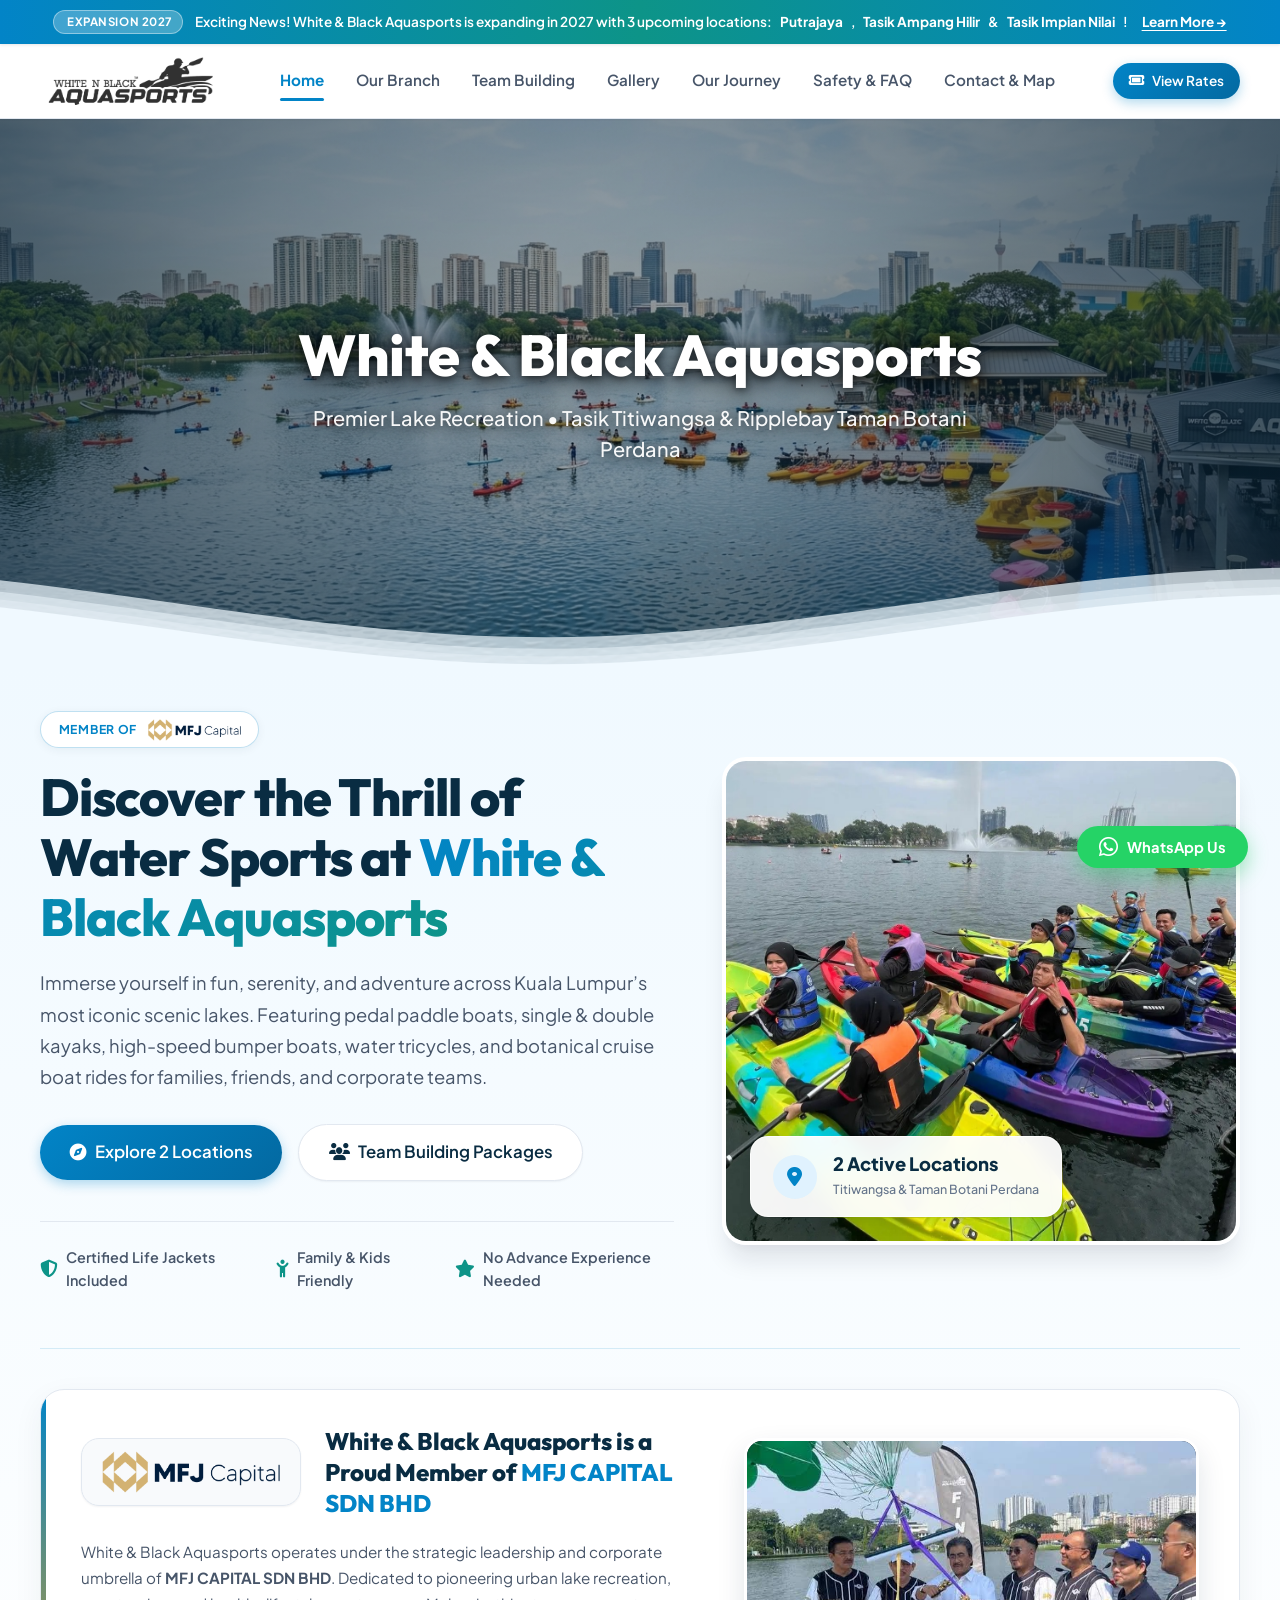
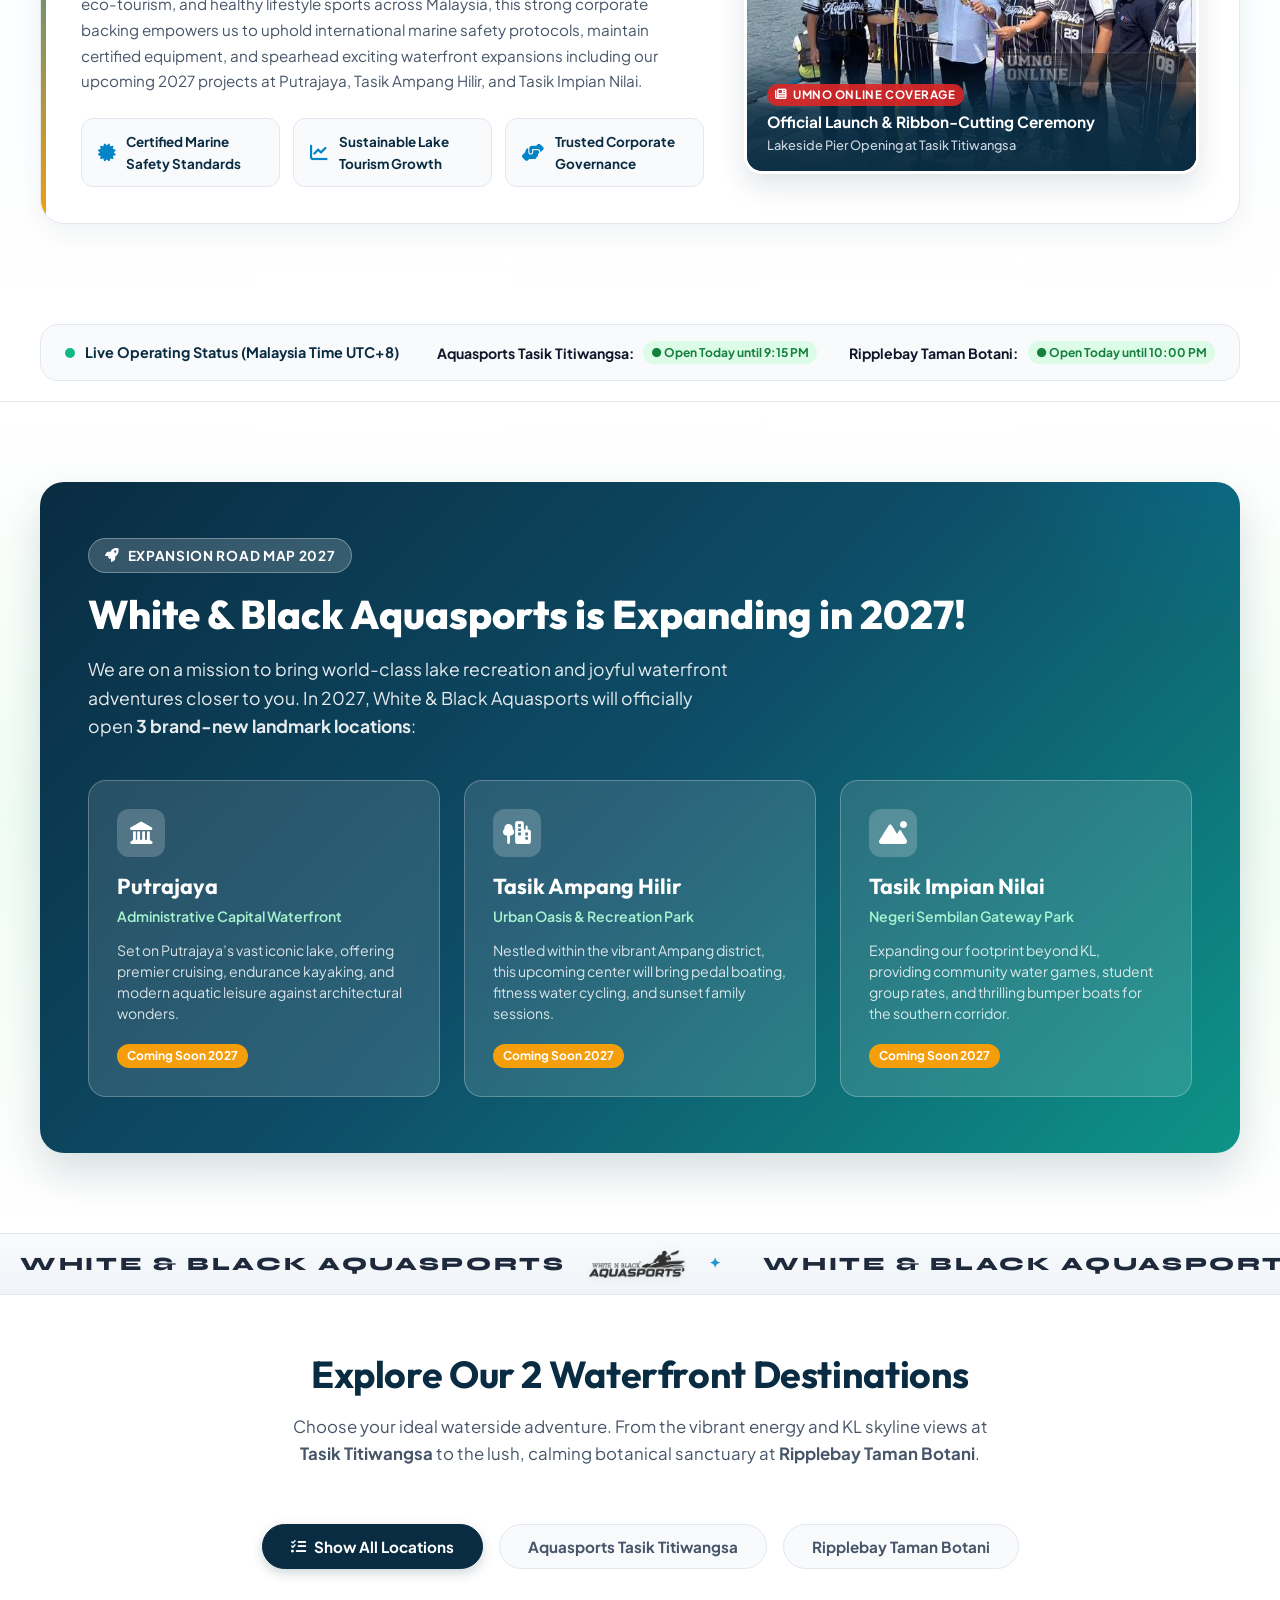
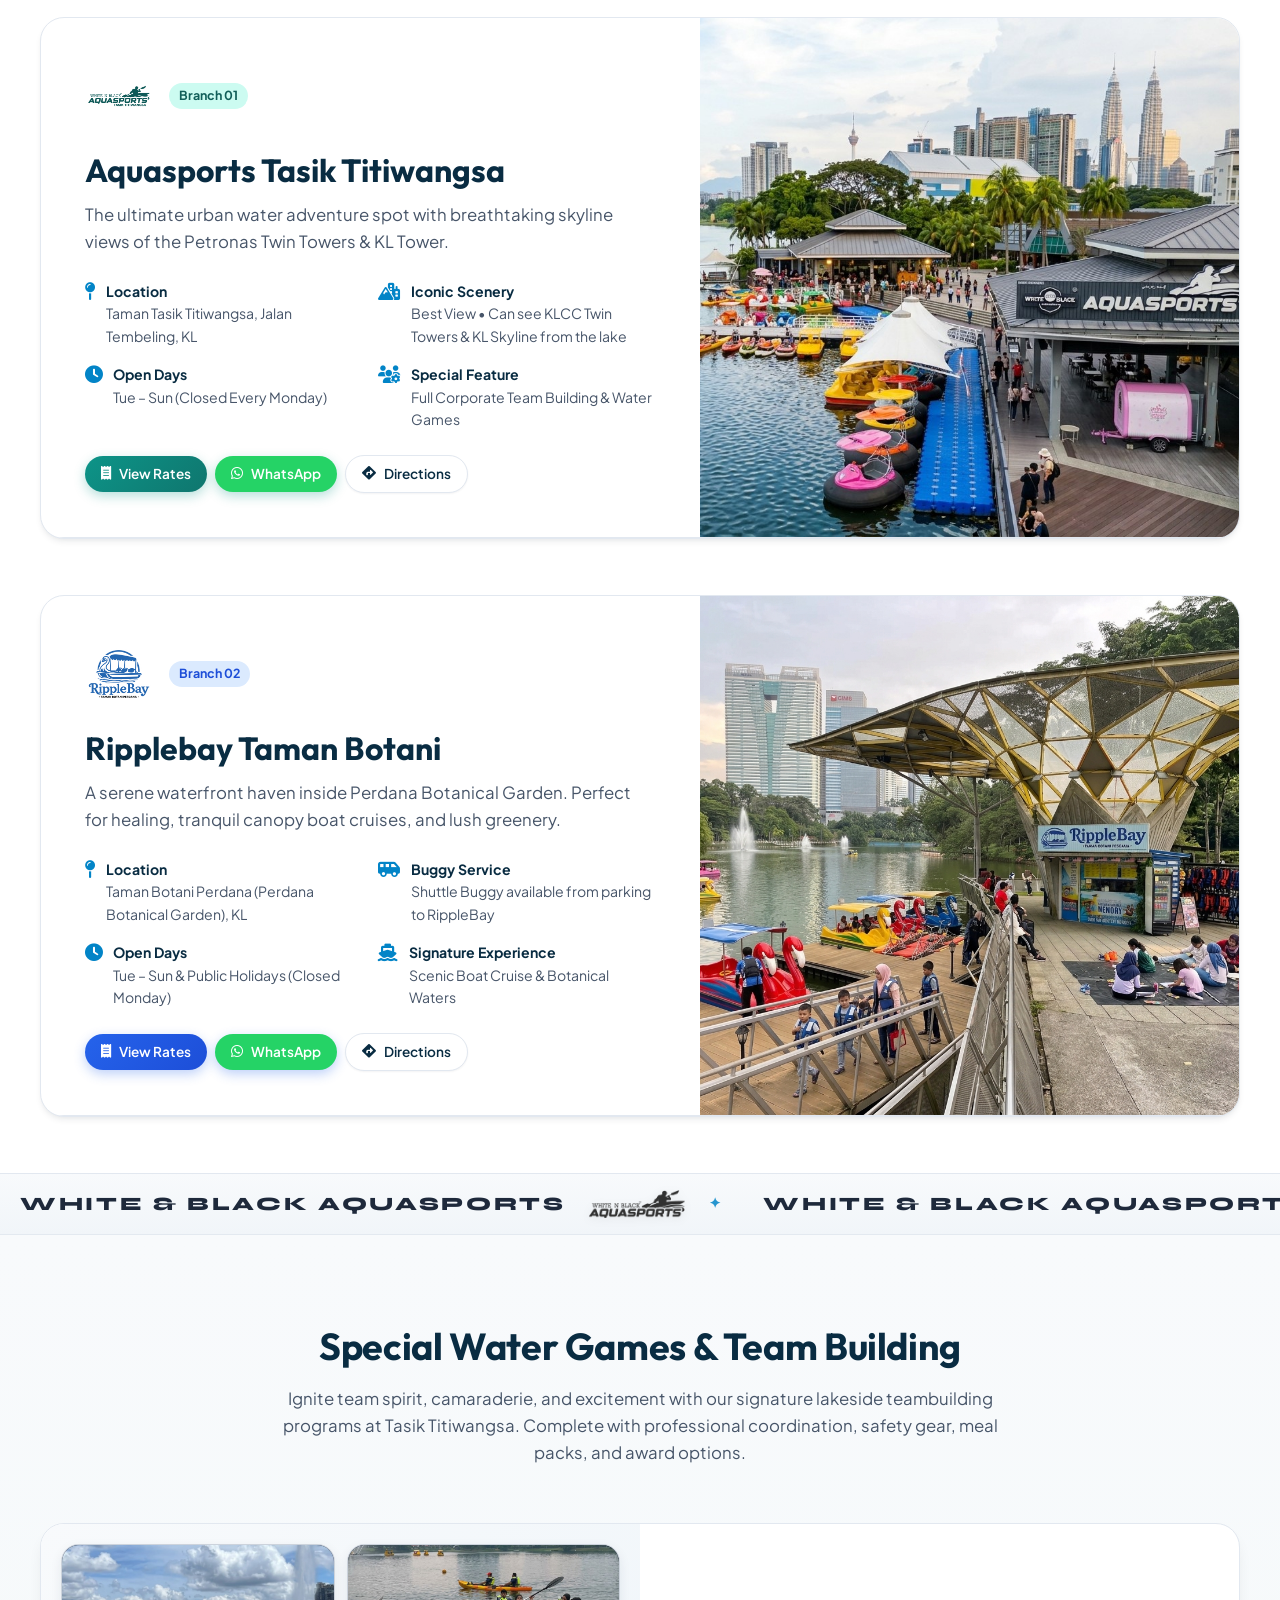
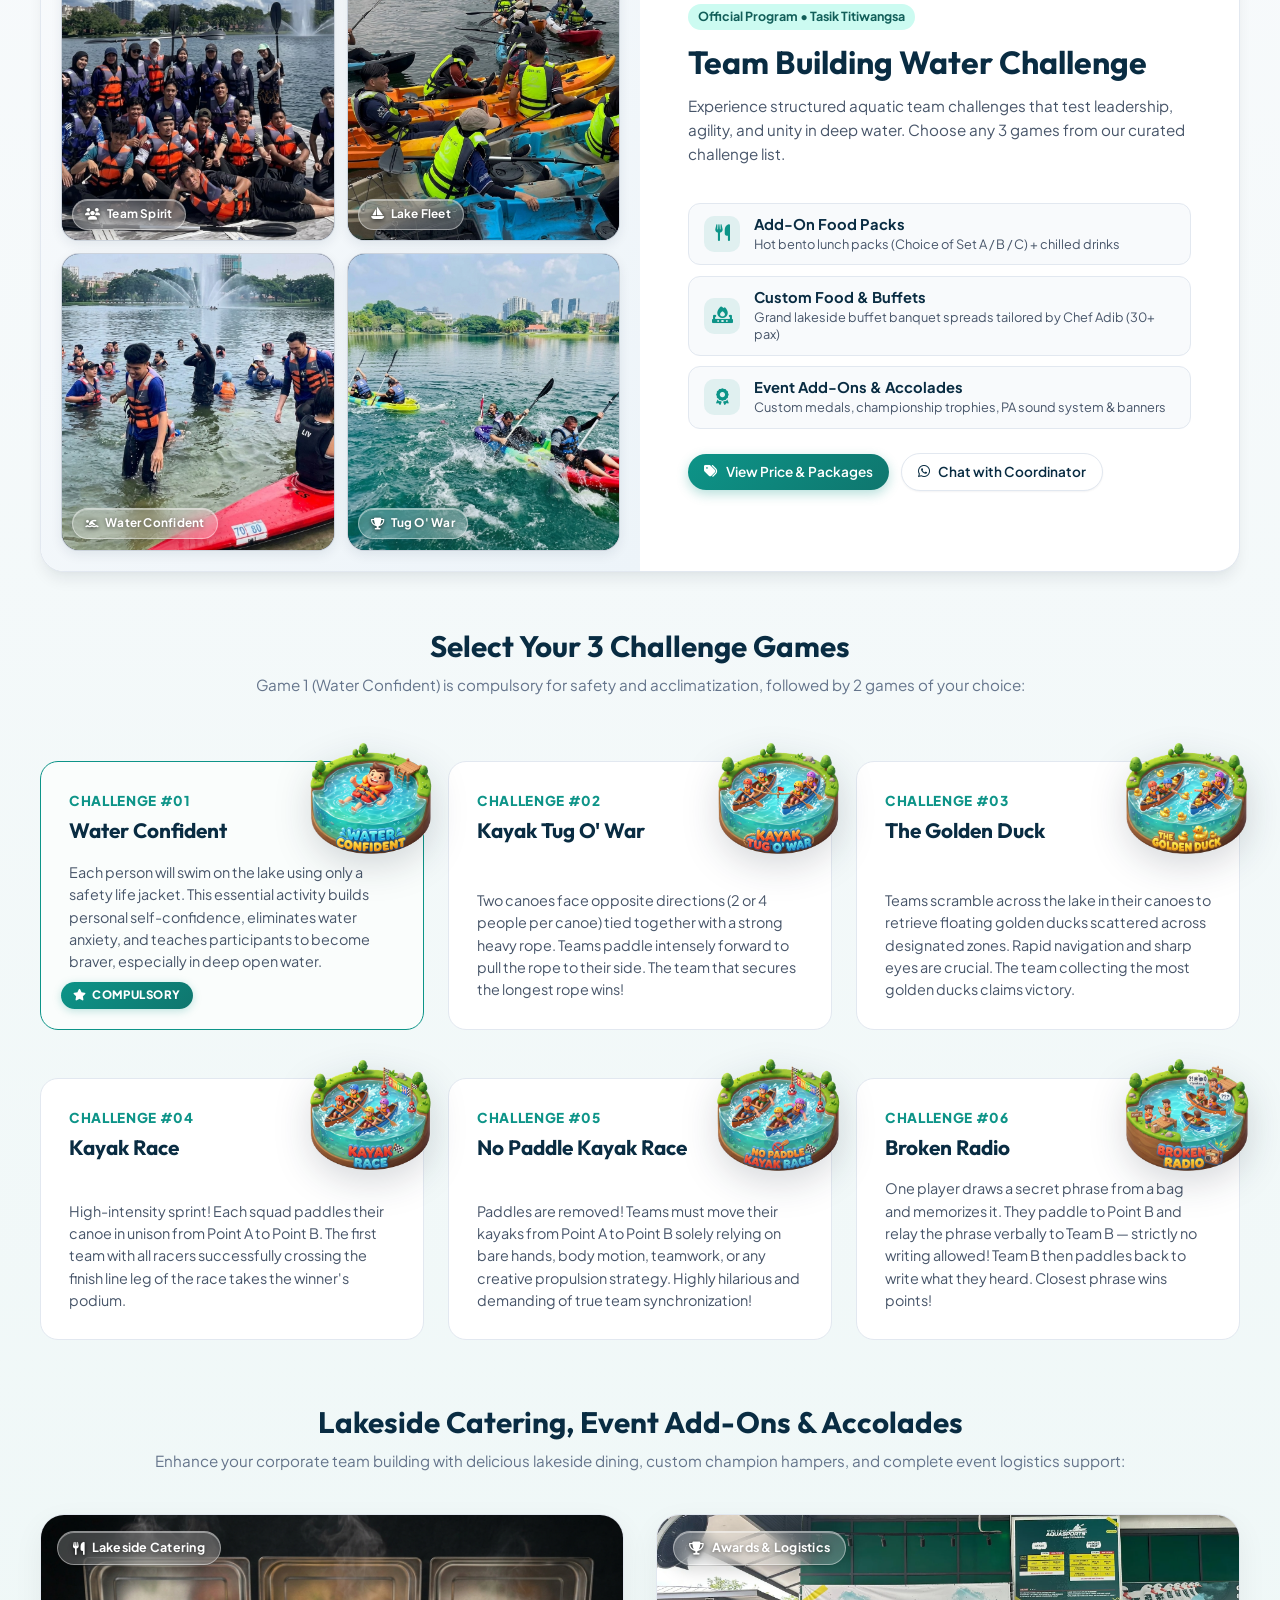
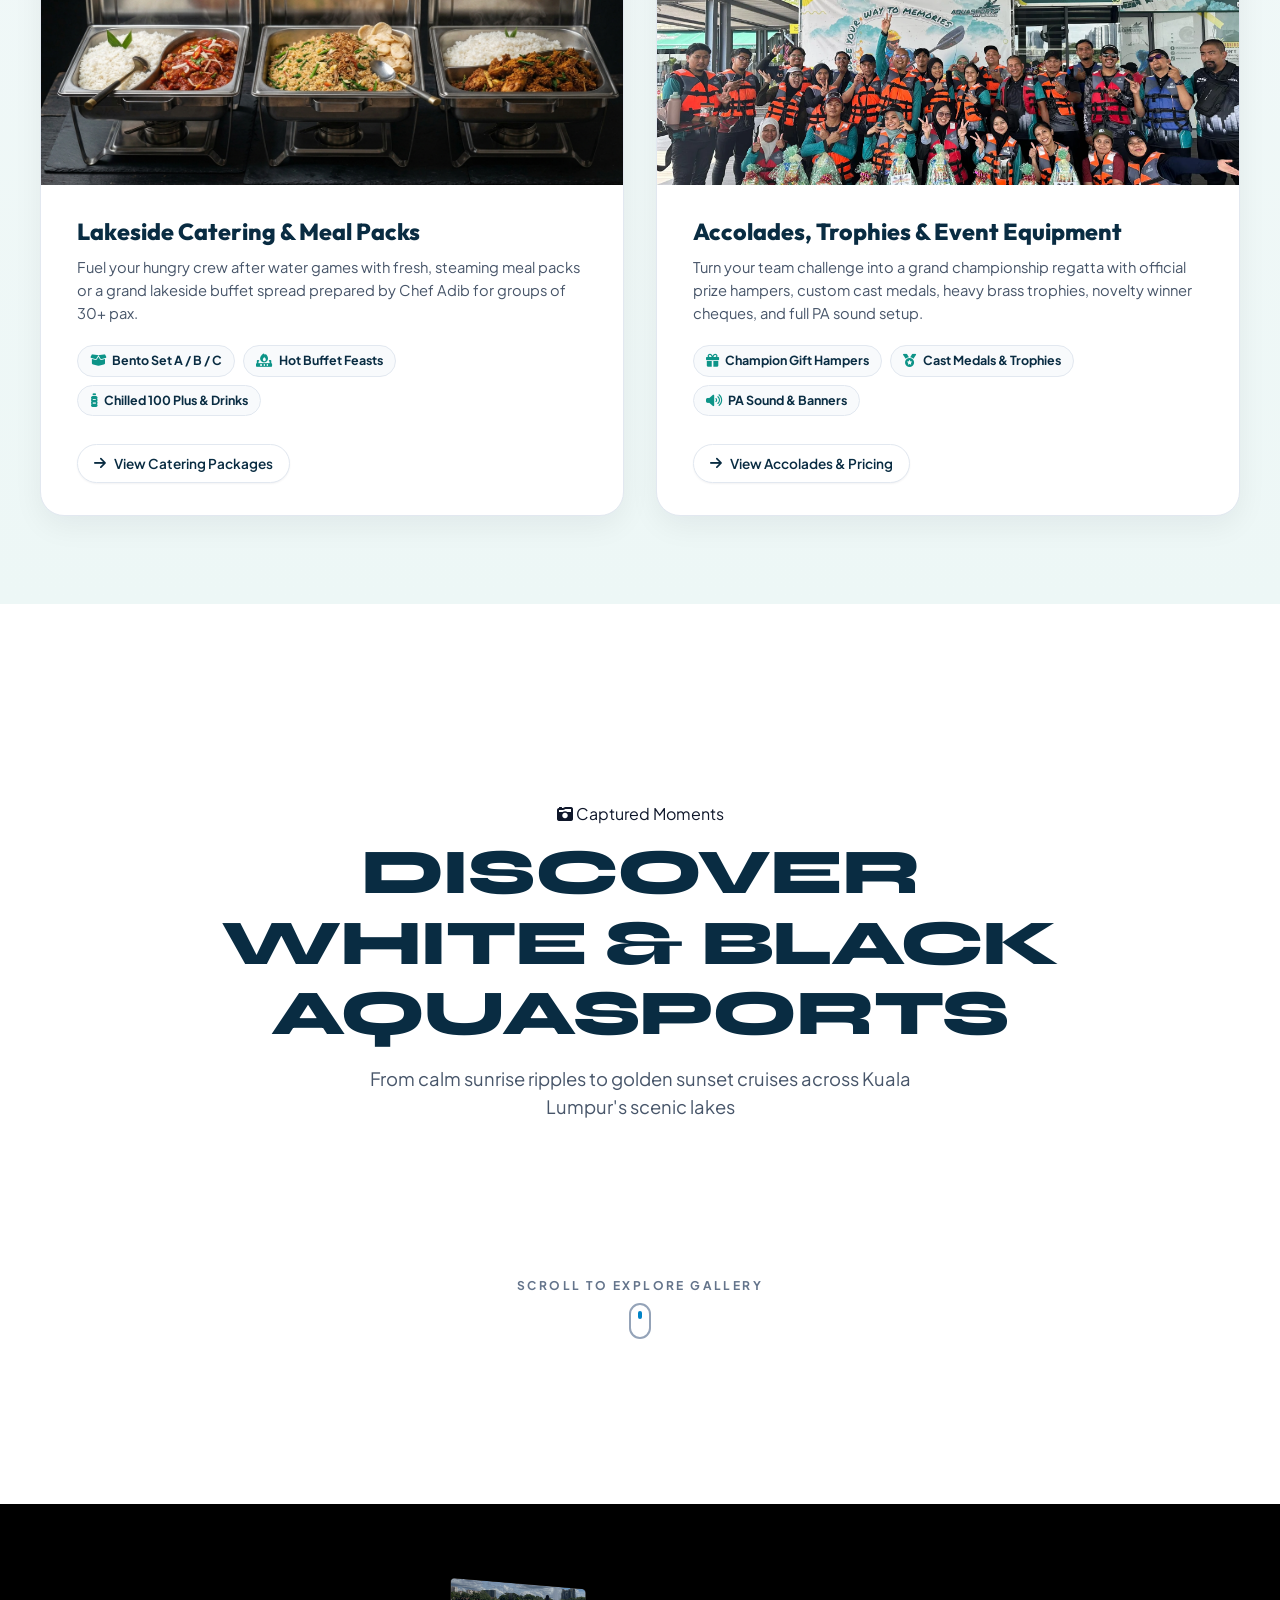
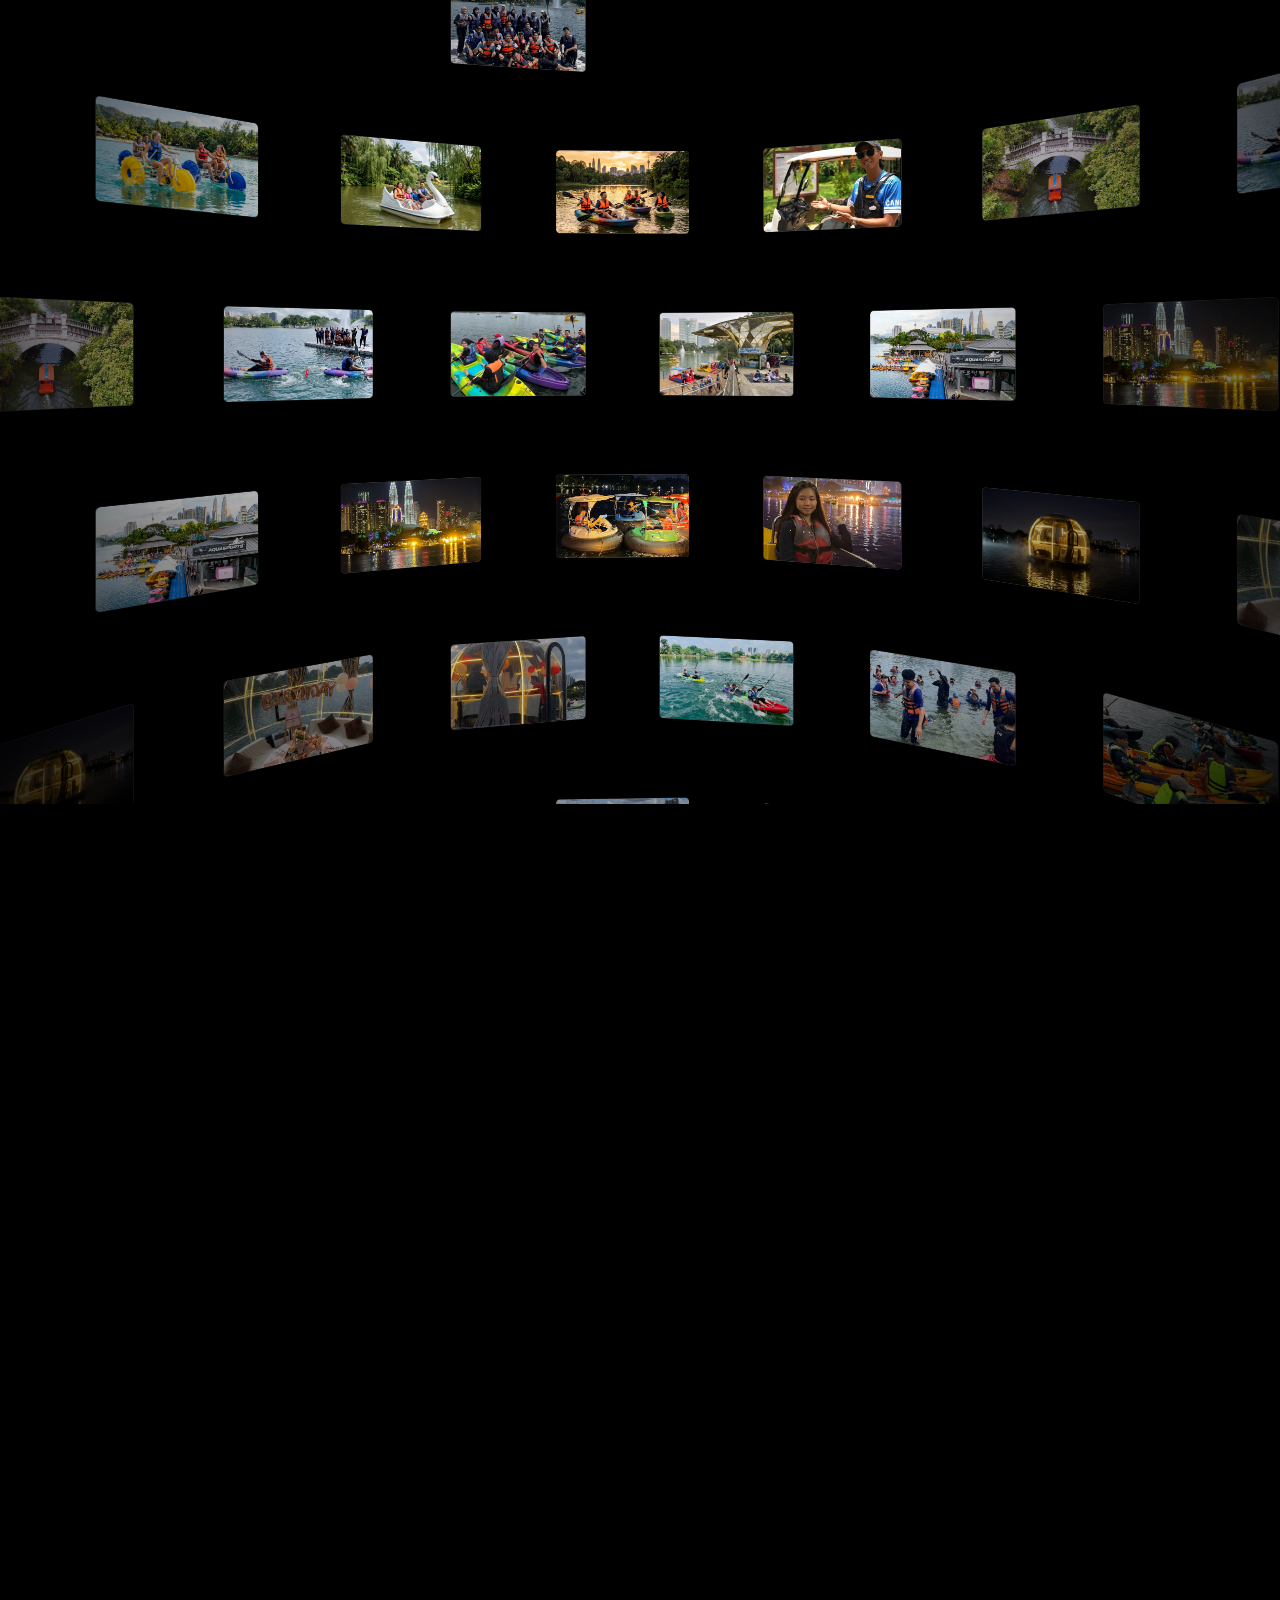
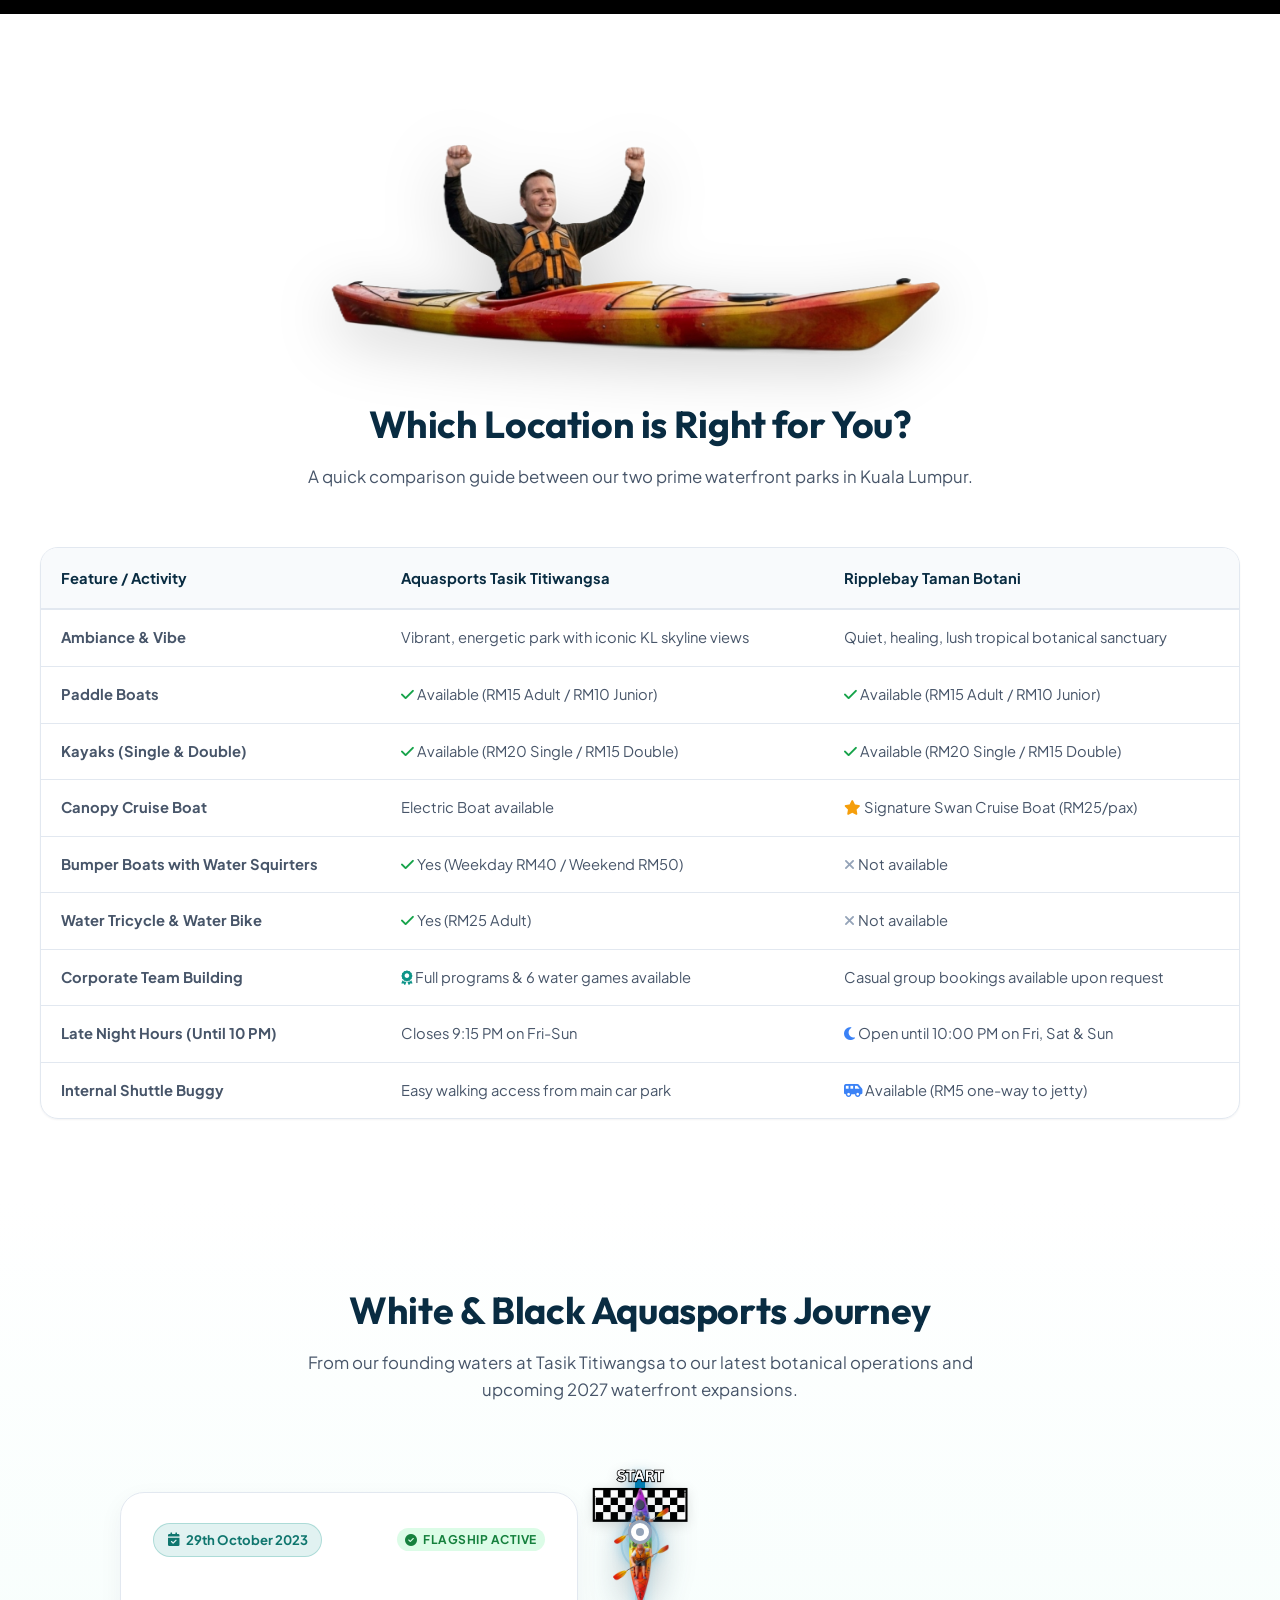
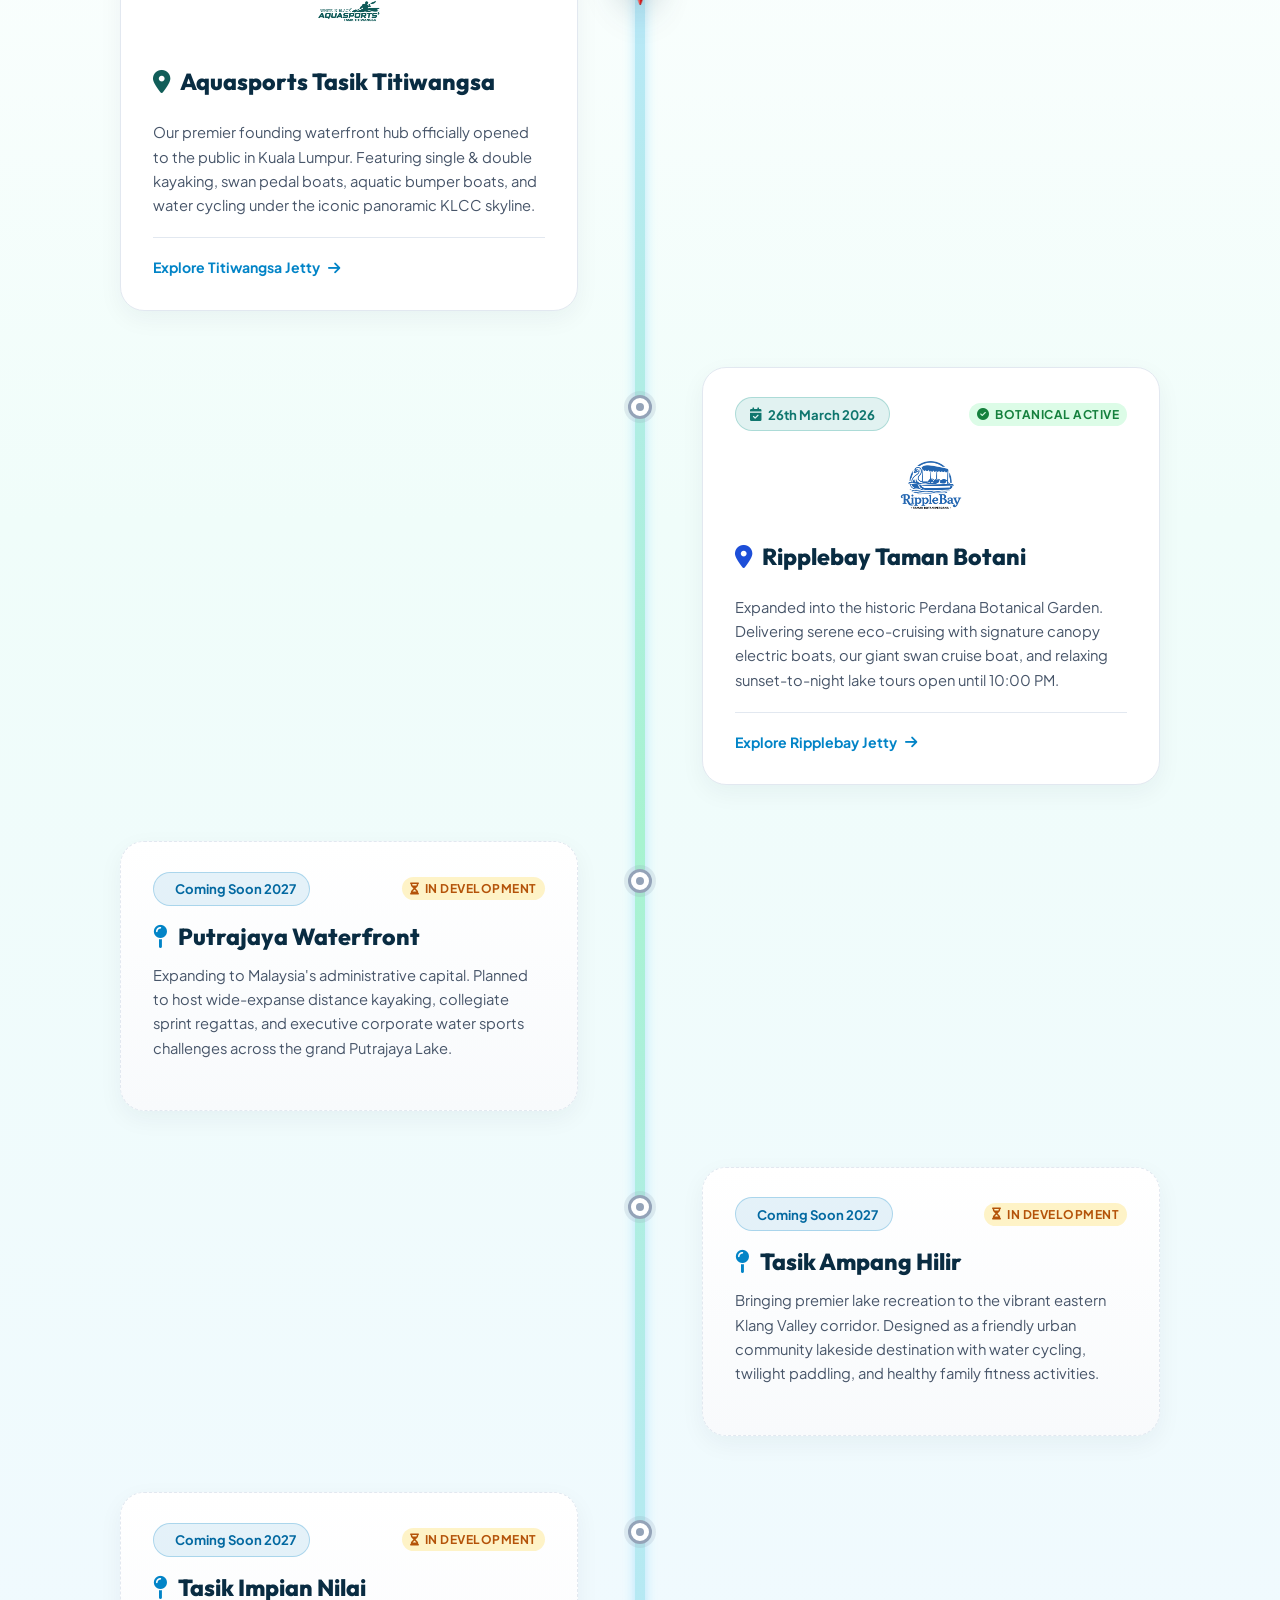
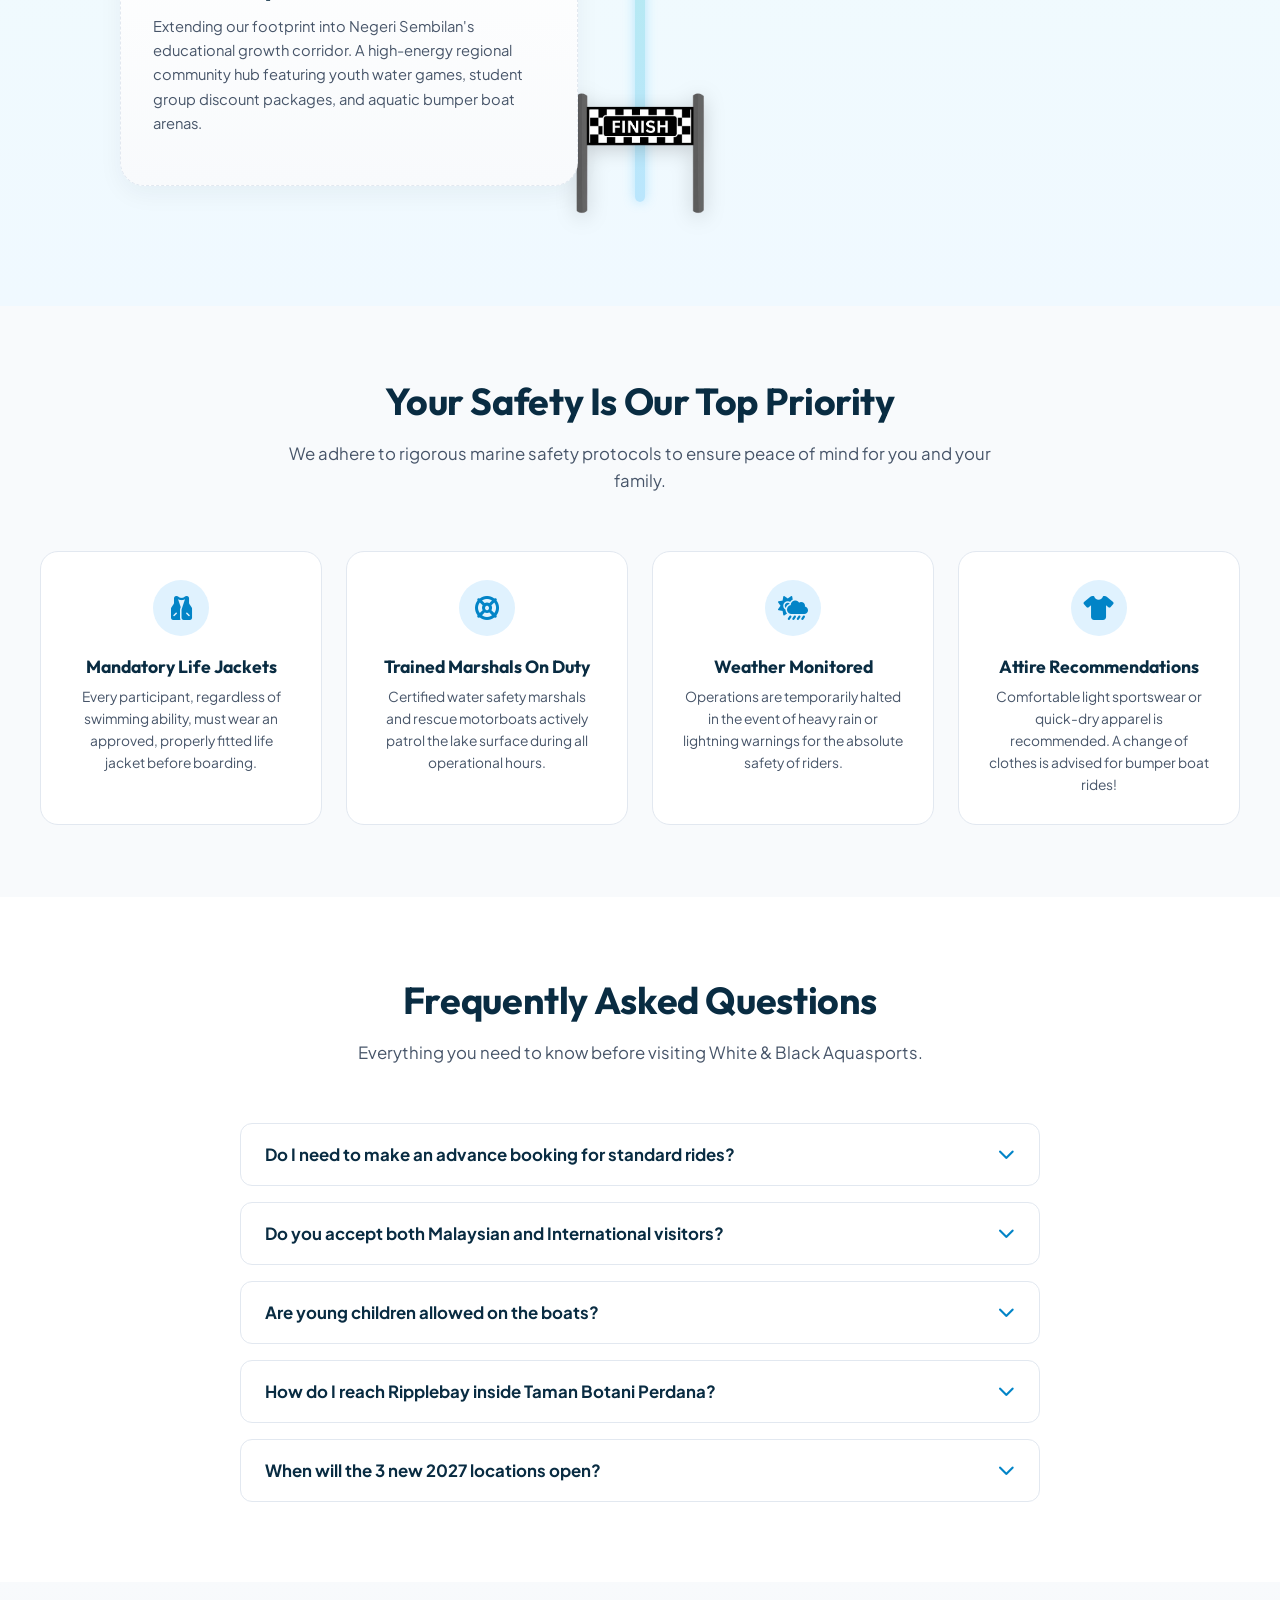
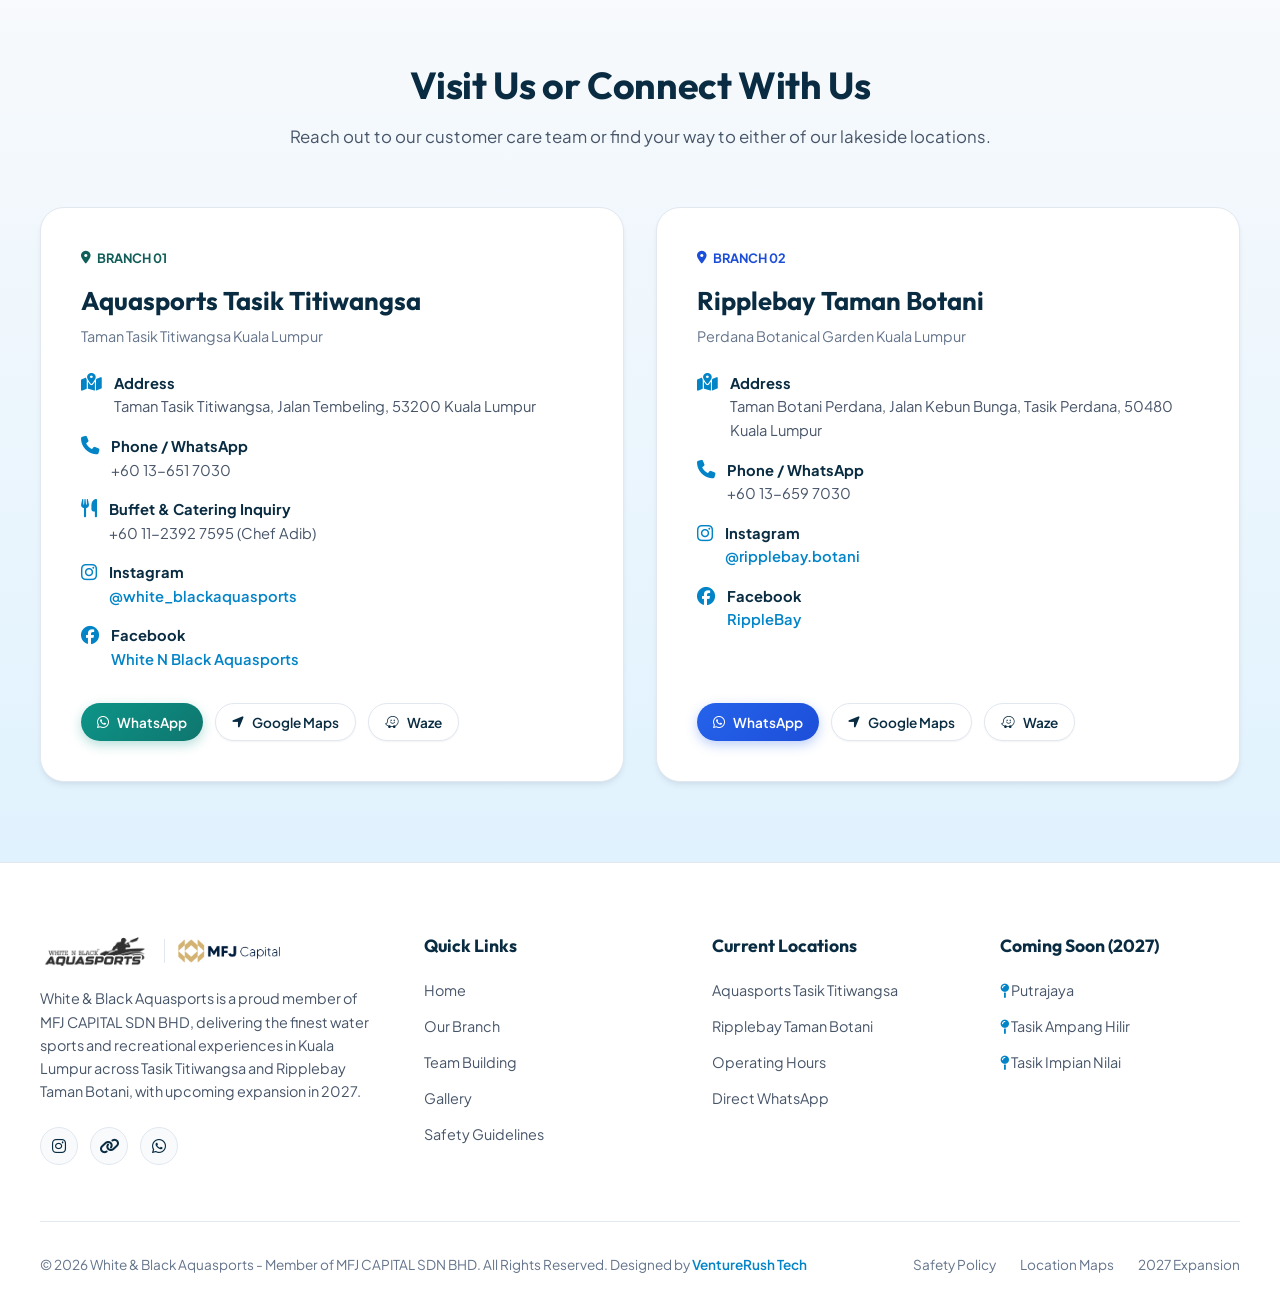
==== commit 2540c730: "Update version numbers for CSS and JS files" ====
--- a/index.html
+++ b/index.html
@@ -28,10 +28,10 @@
   <link rel="preload" as="image" href="image/kayakRoadmap2.png">
 
   <!-- Custom Stylesheet -->
-  <link rel="stylesheet" href="style.css?v=52">
+  <link rel="stylesheet" href="style.css?v=53">
 </head>
 
-<body class="splash-screen-active">
+<body class="splash-screen-active anim-waiting-splash">
 
   <!-- Splash Screen Preloader (Shown for ~3s on page load/reload) -->
   <div class="site-splash-screen" id="siteSplashScreen" aria-label="Loading White & Black Aquasports">
@@ -1748,7 +1748,7 @@
       </div>
     </div>
     <!-- Interactive Scripts -->
-    <script src="script.js?v=27"></script>
+    <script src="script.js?v=28"></script>
 </body>
 
-</html>+</html>
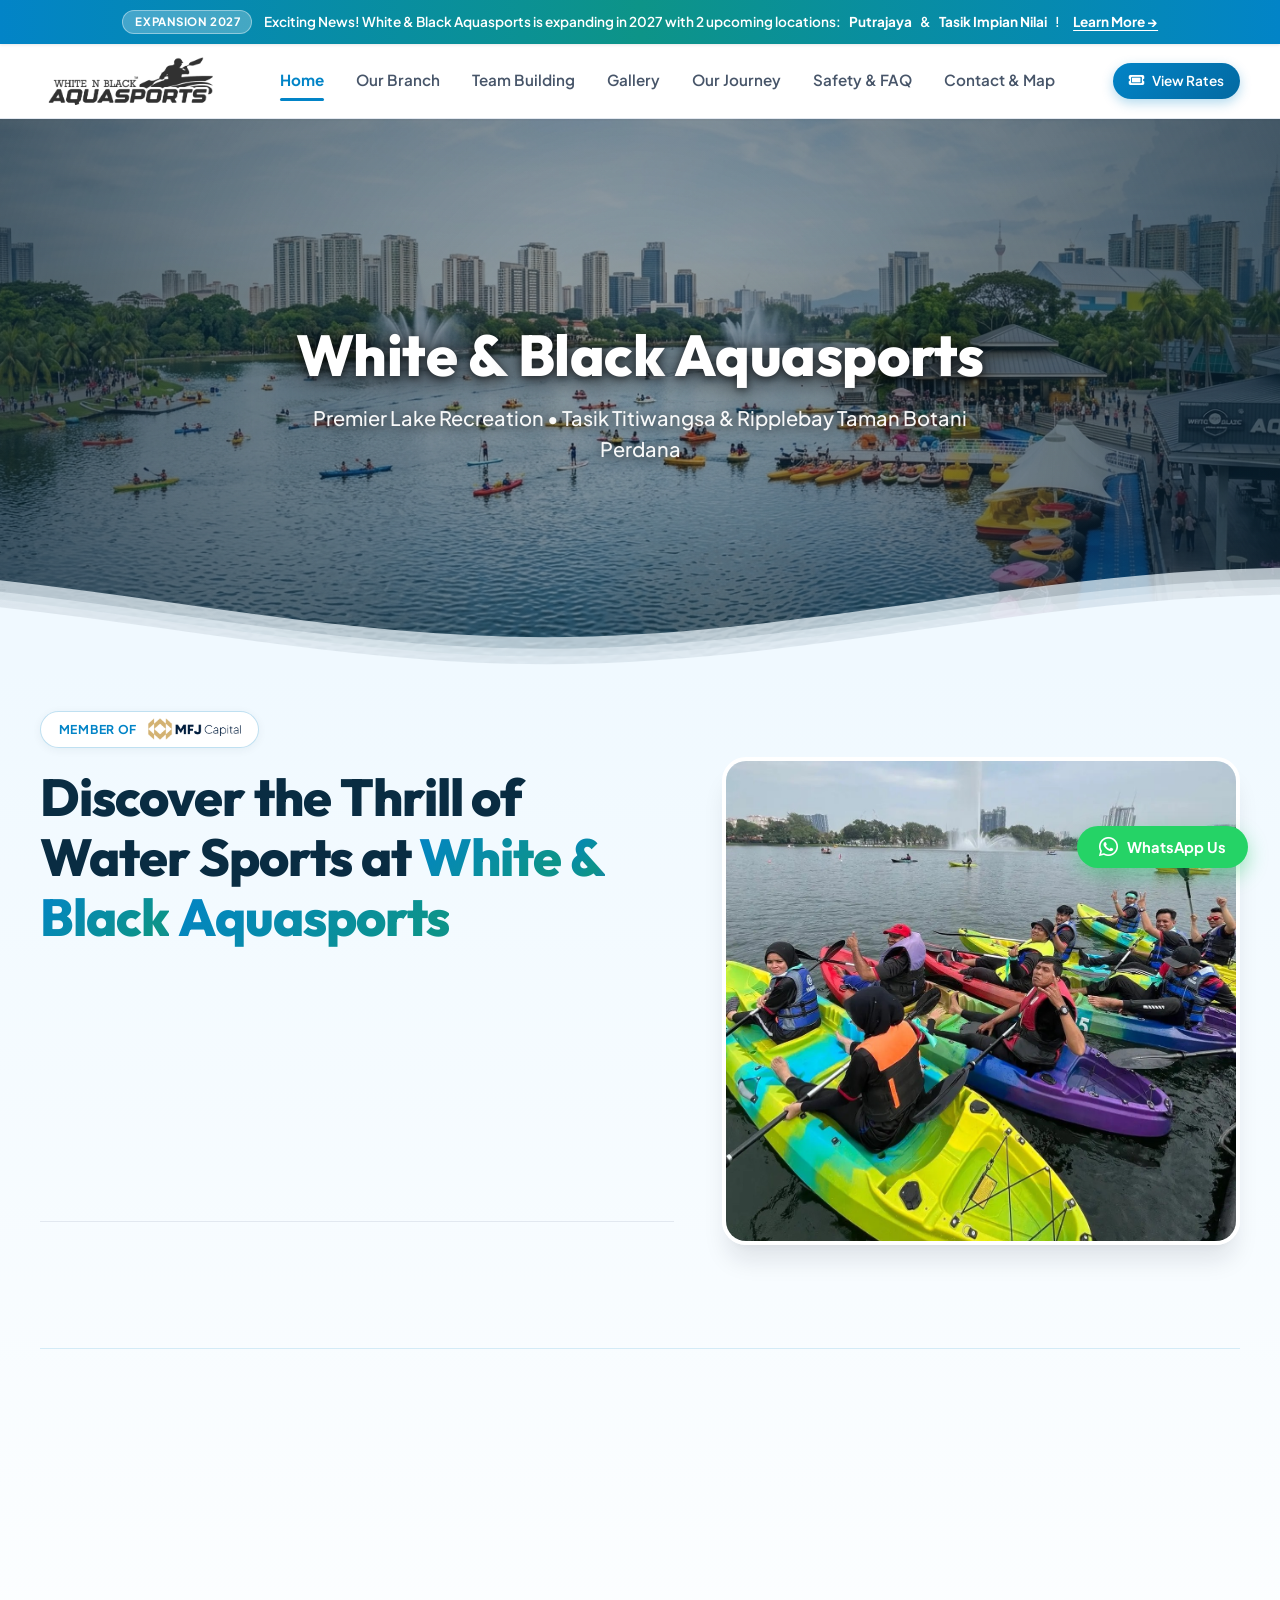
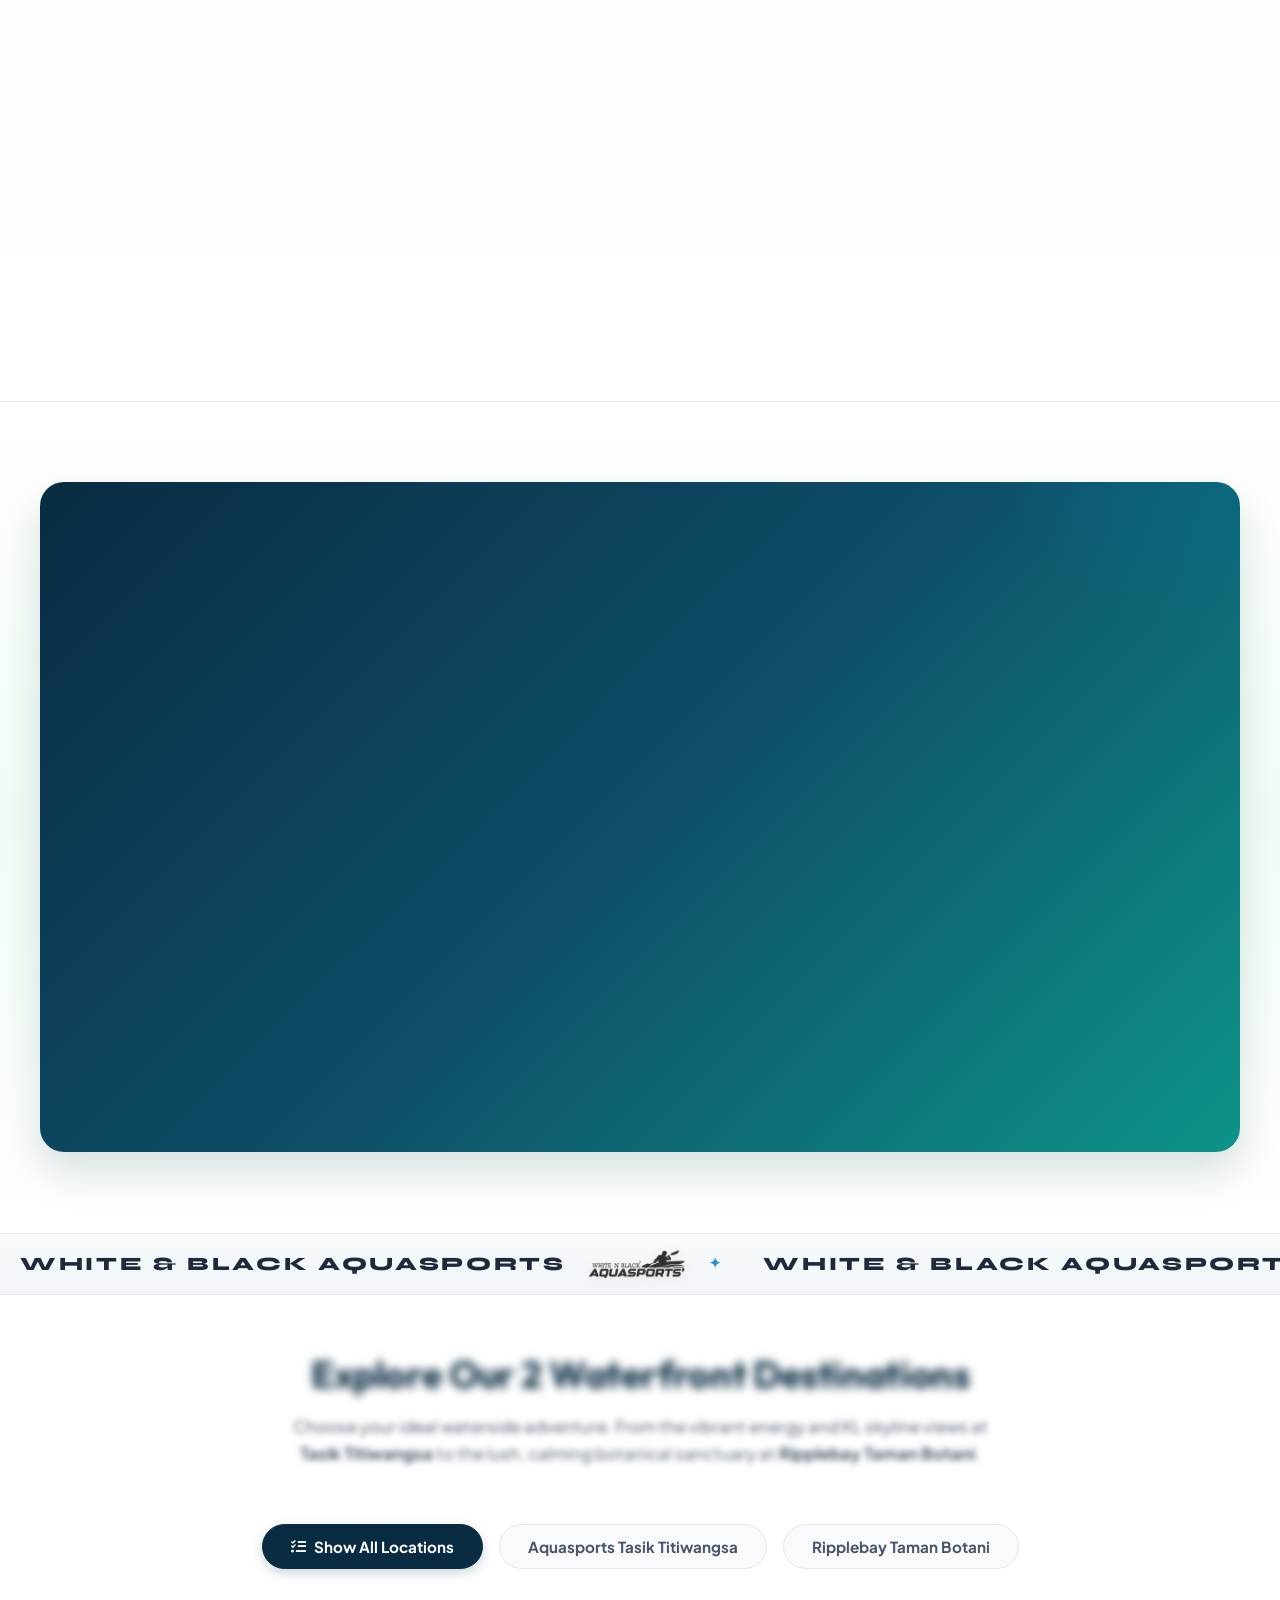
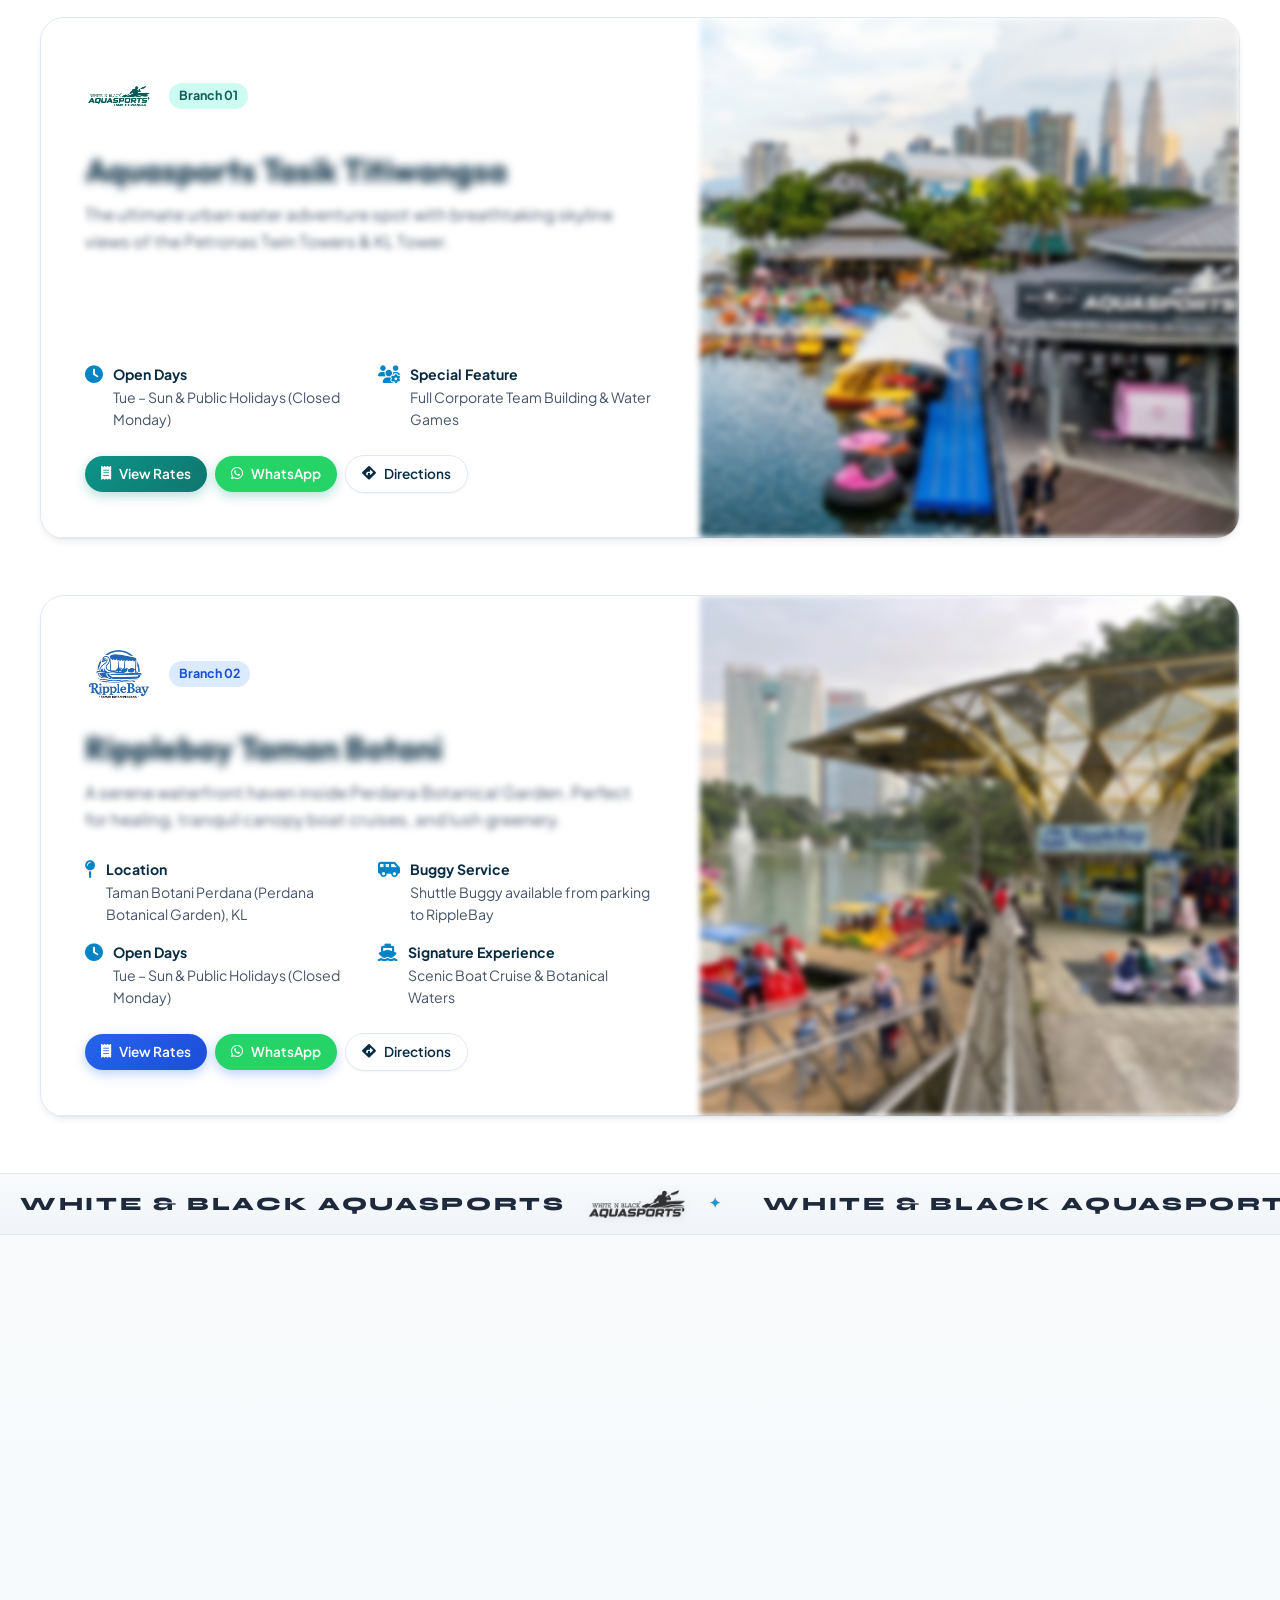
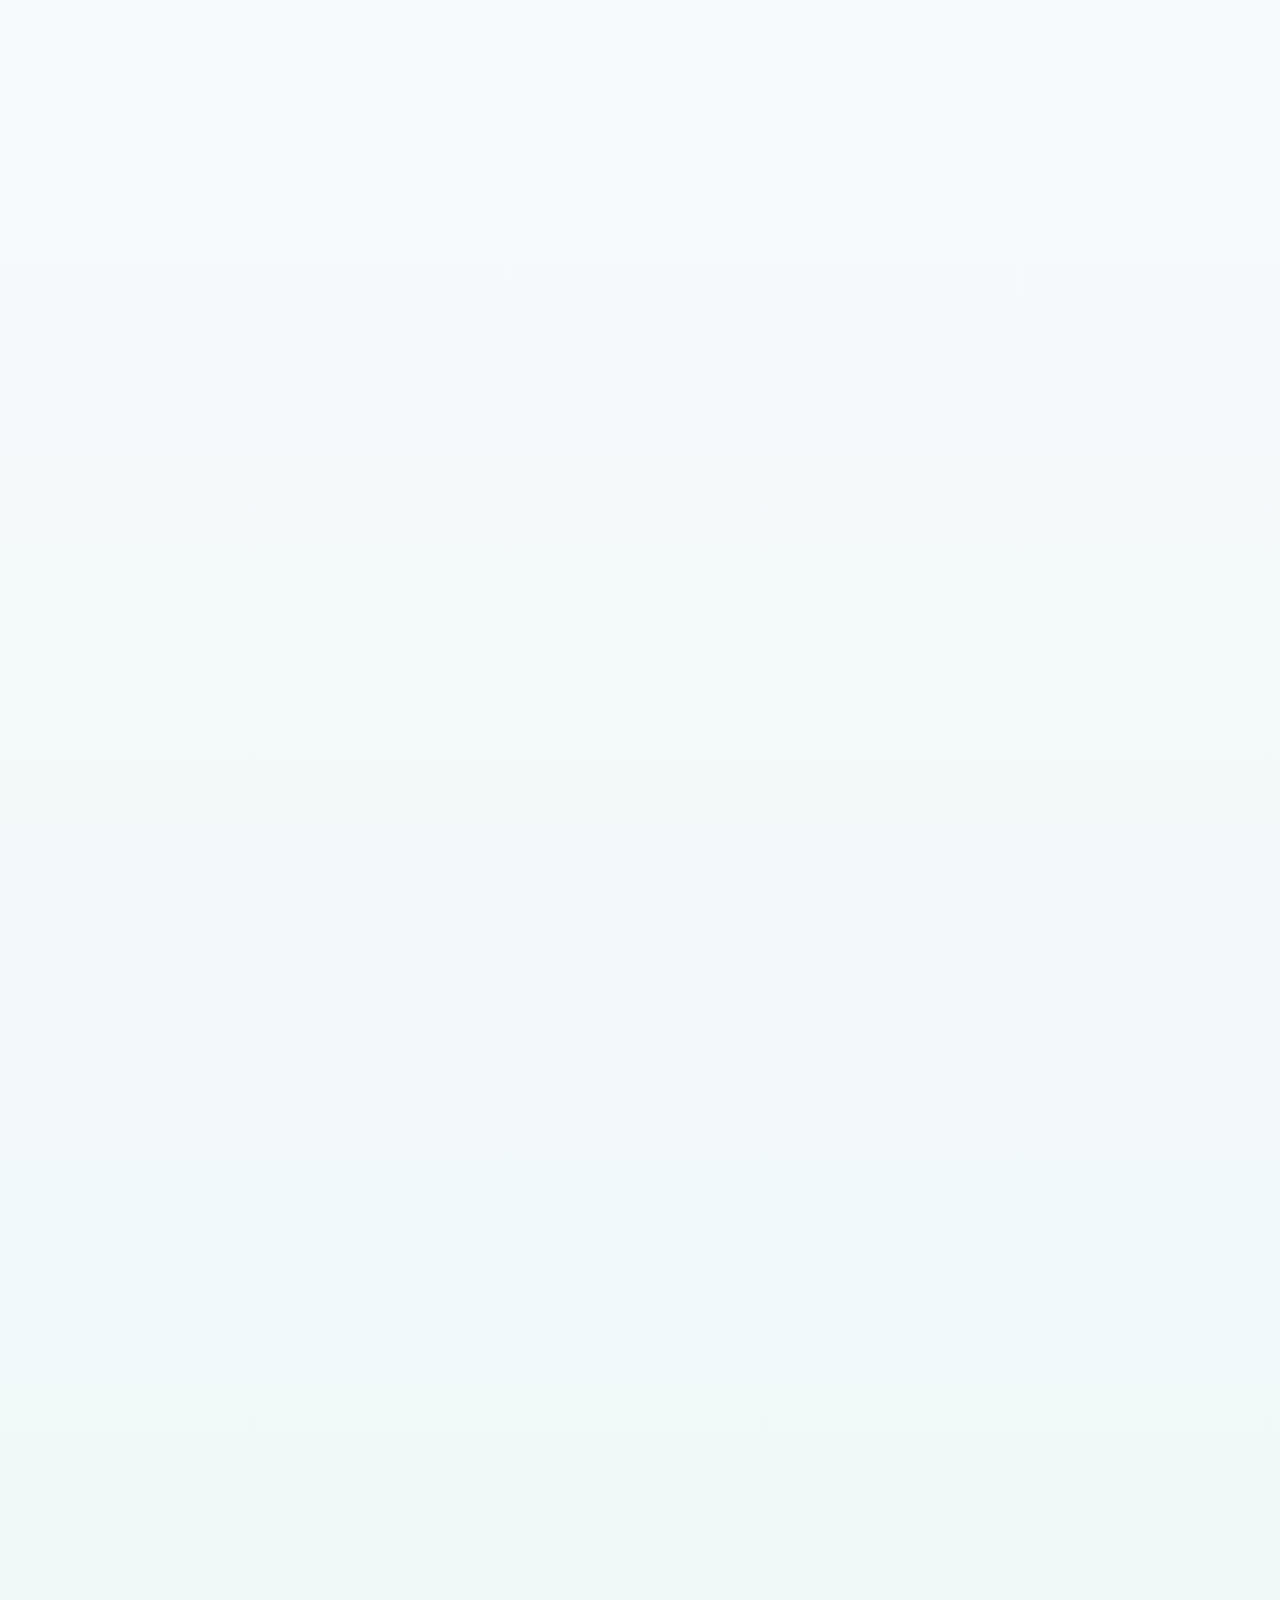
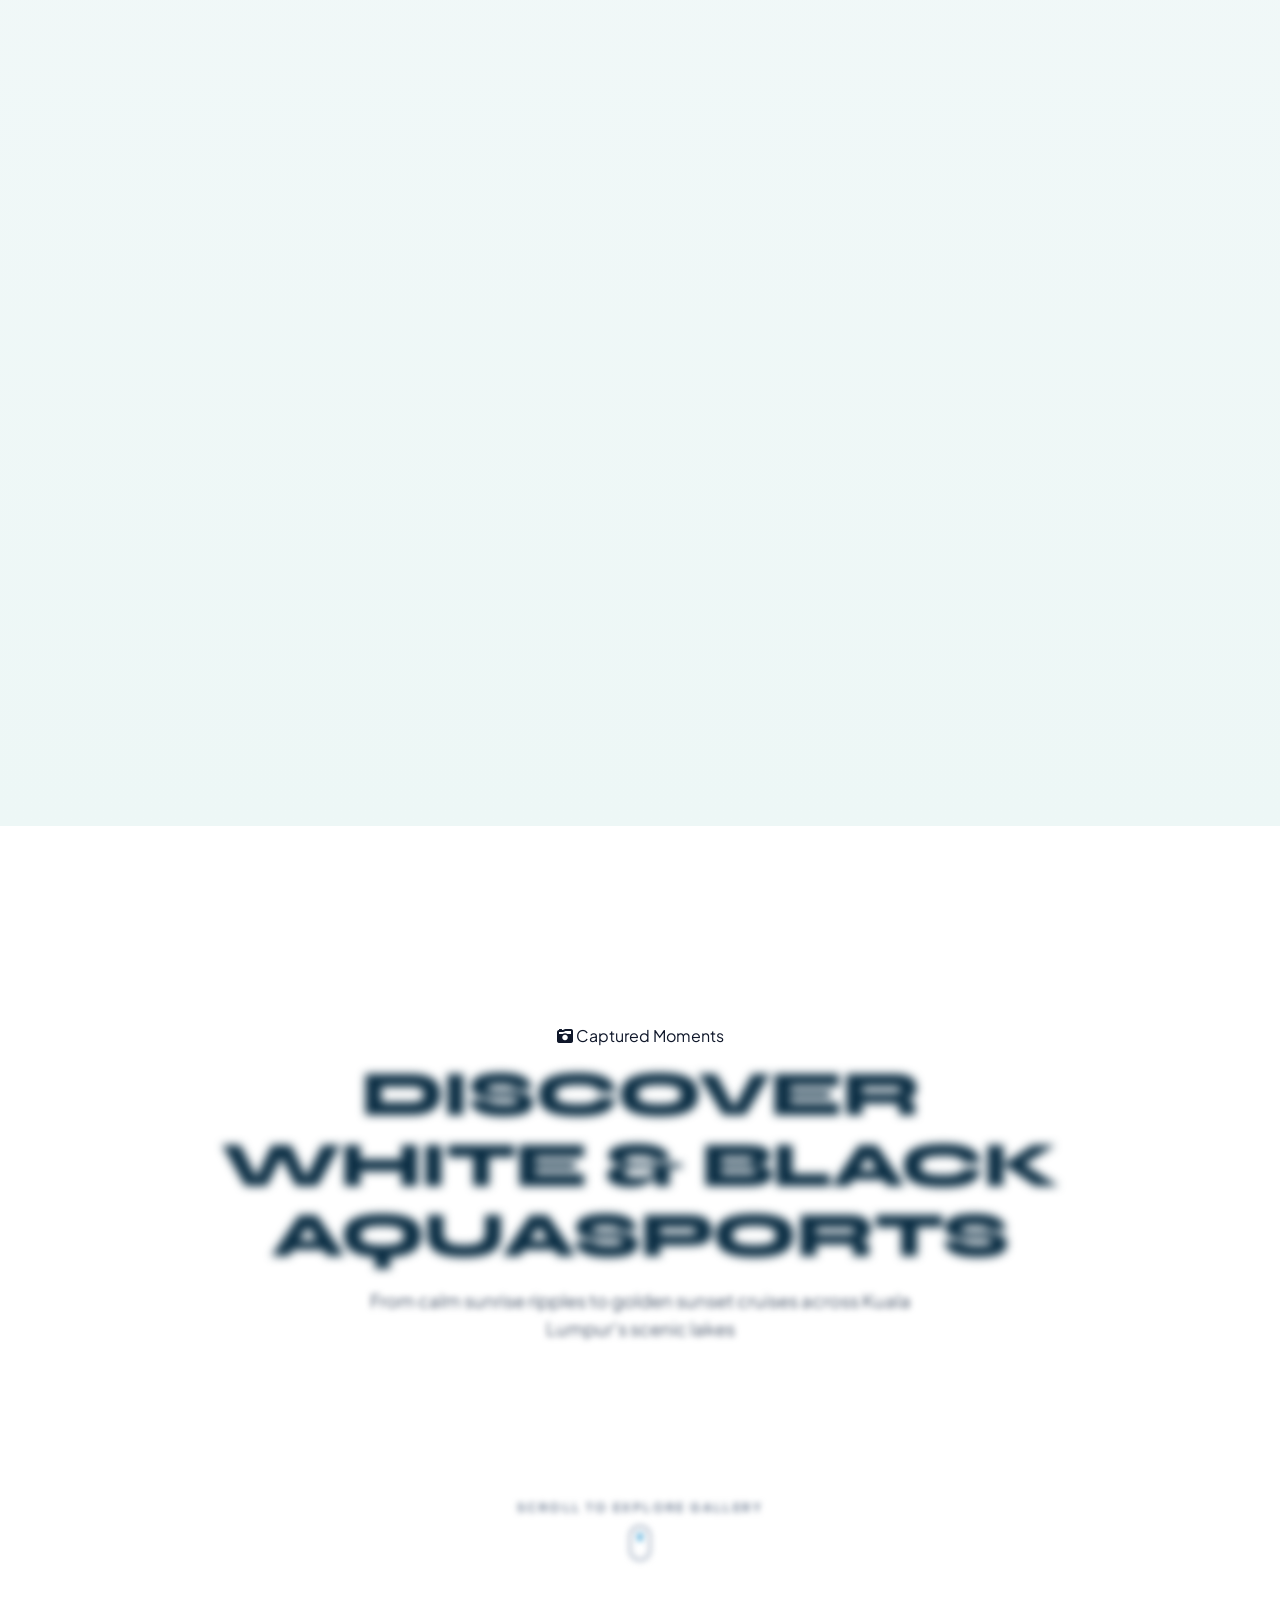
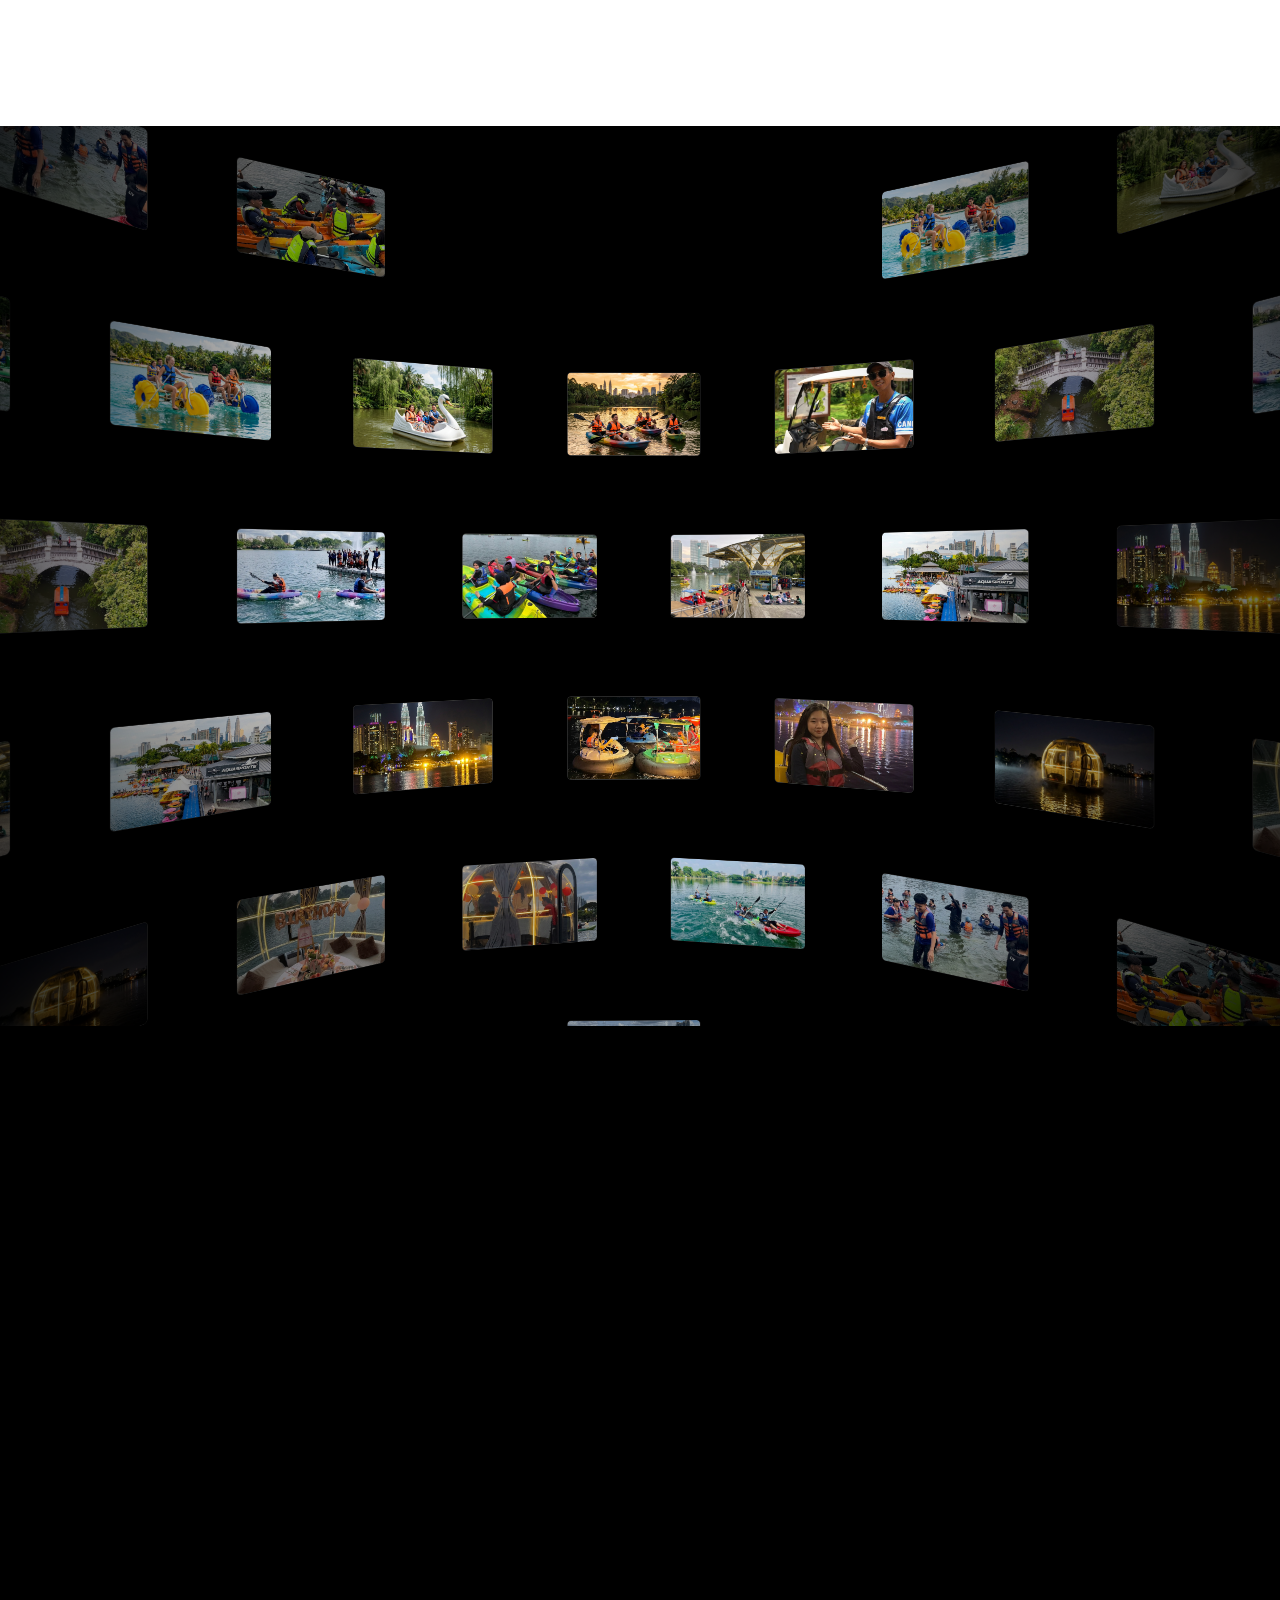
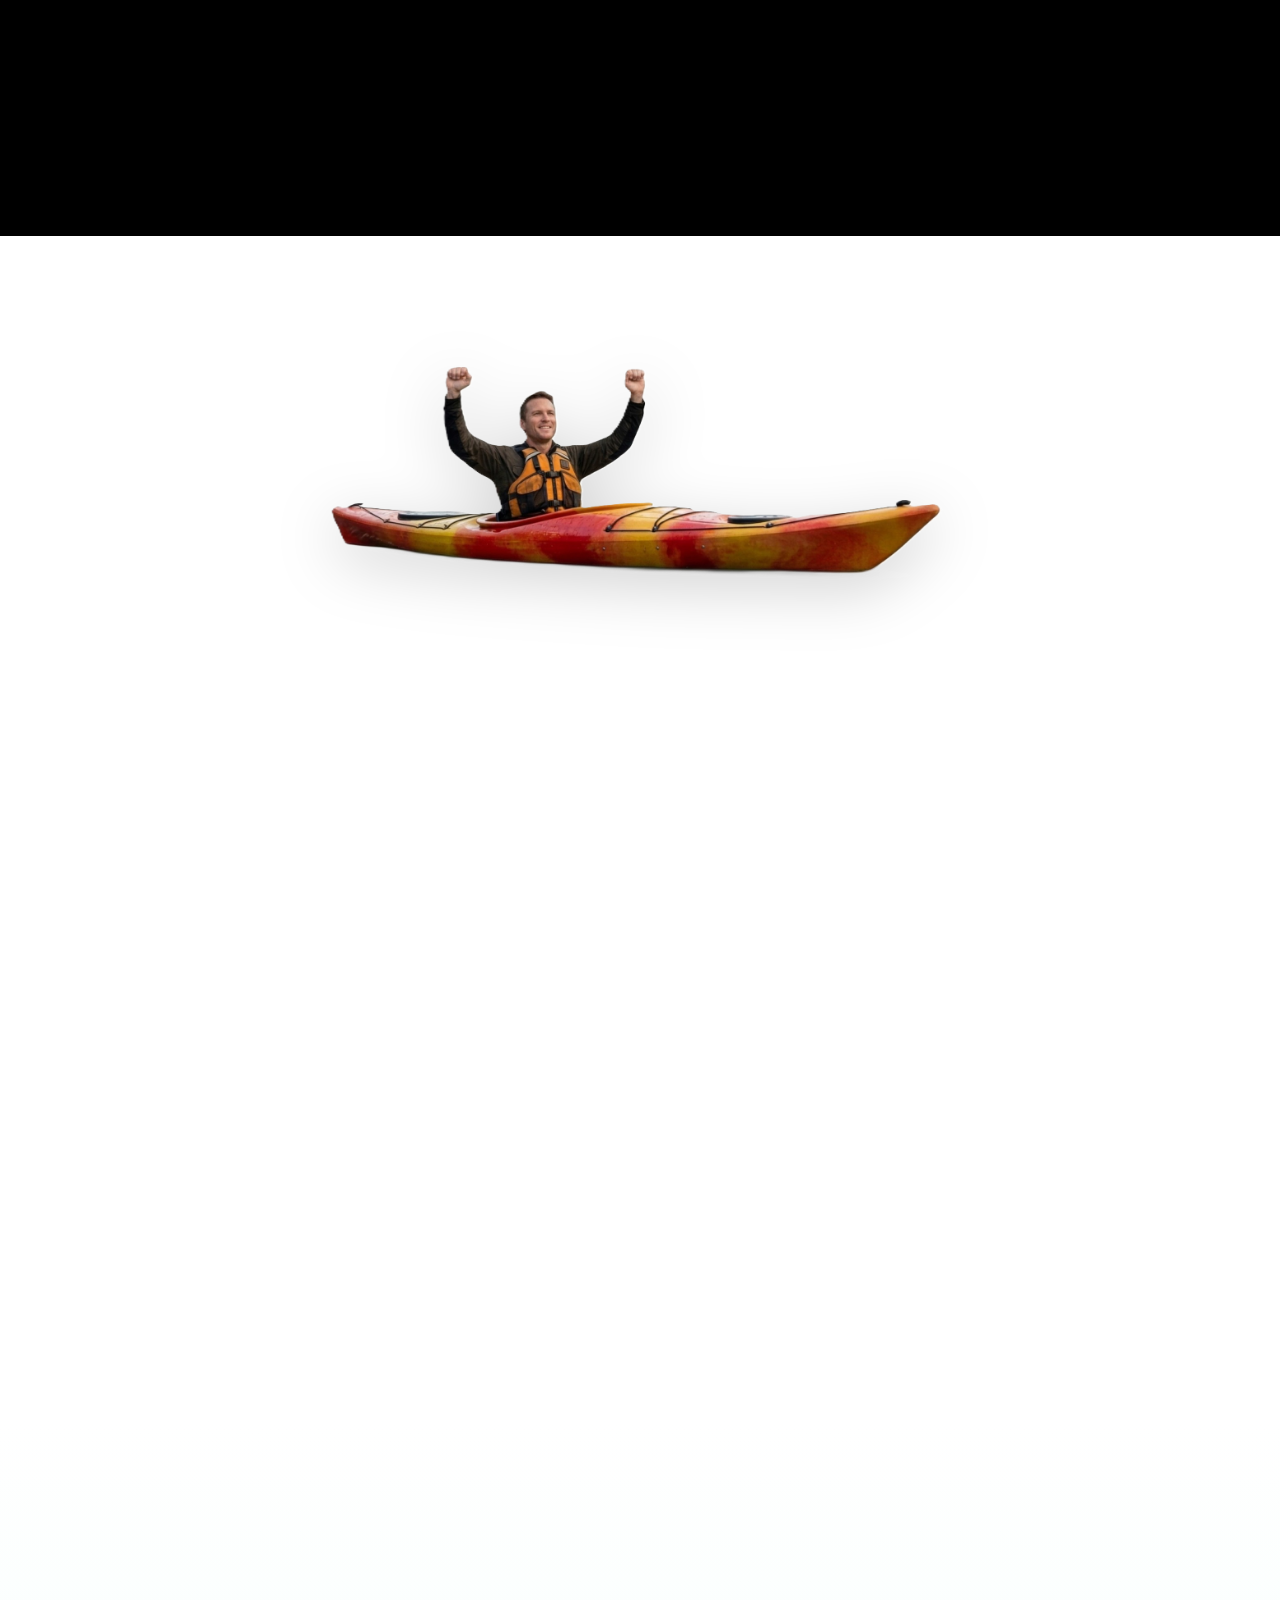
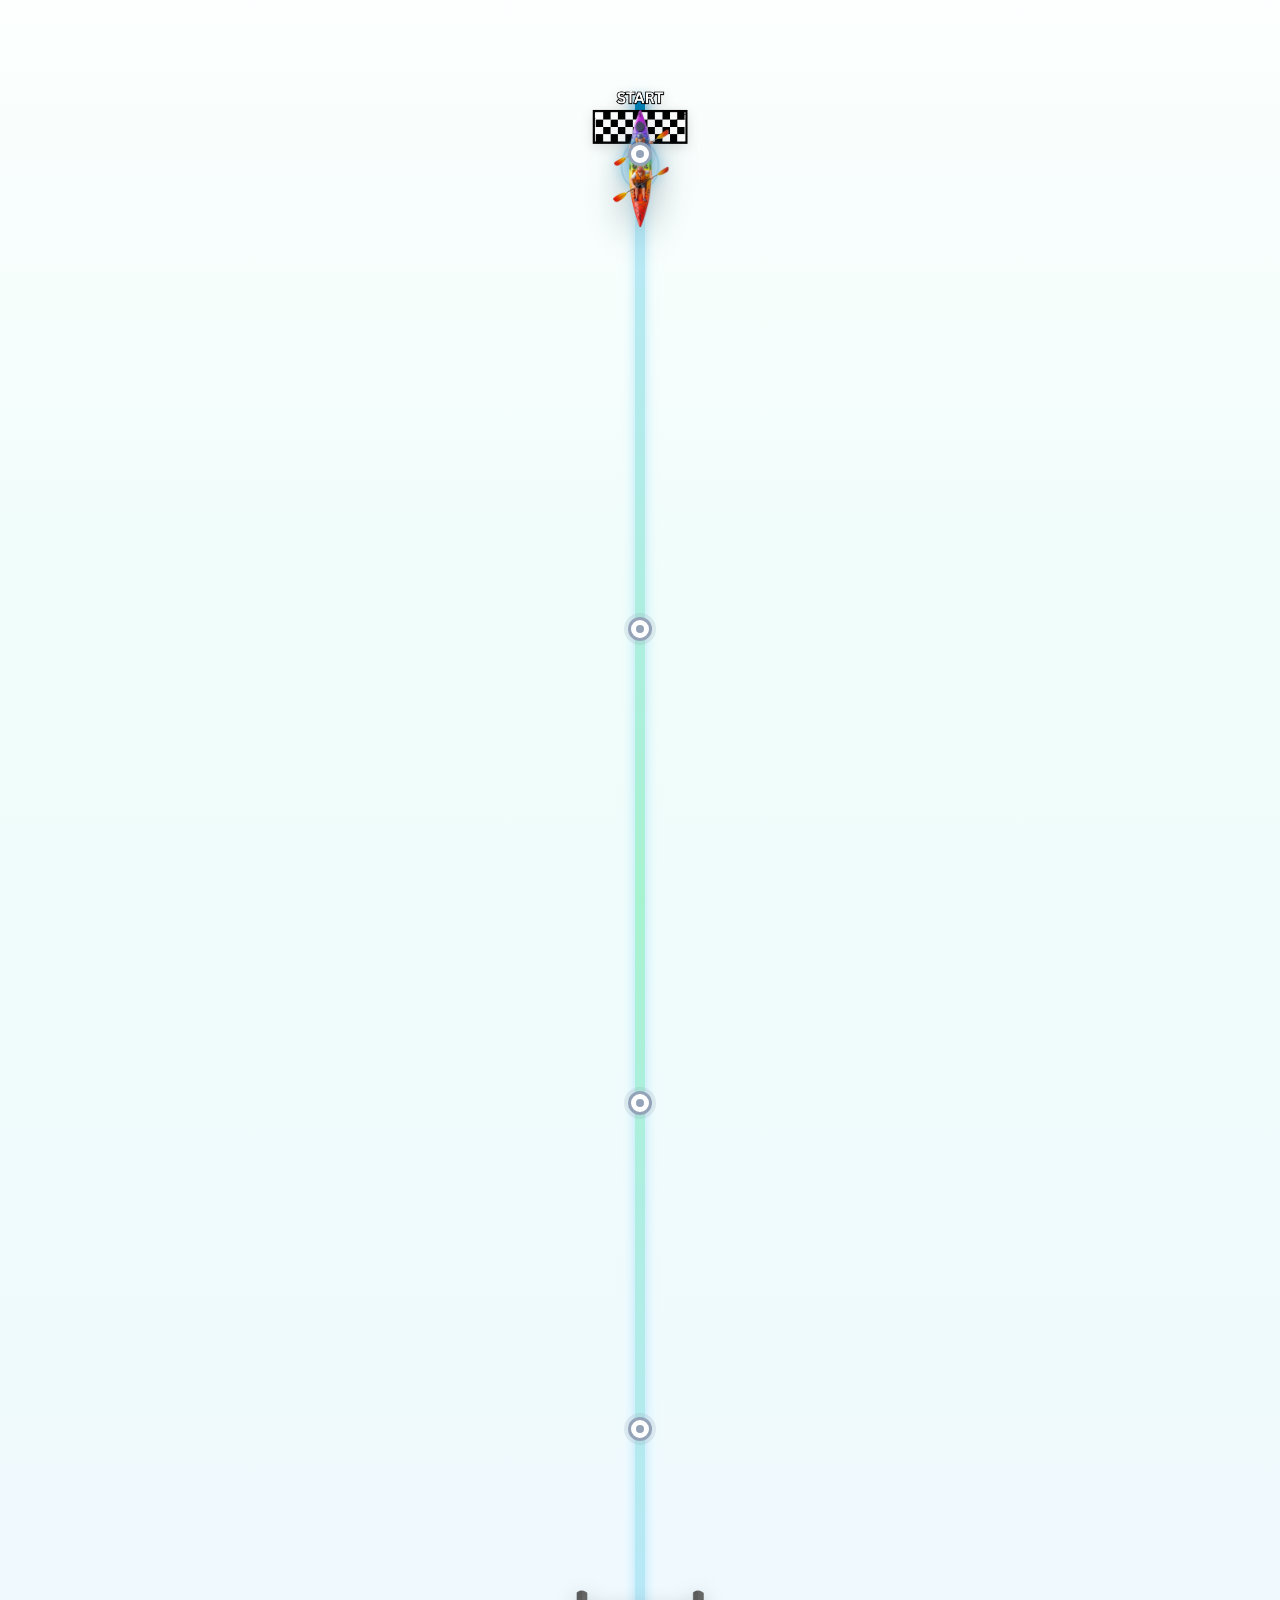
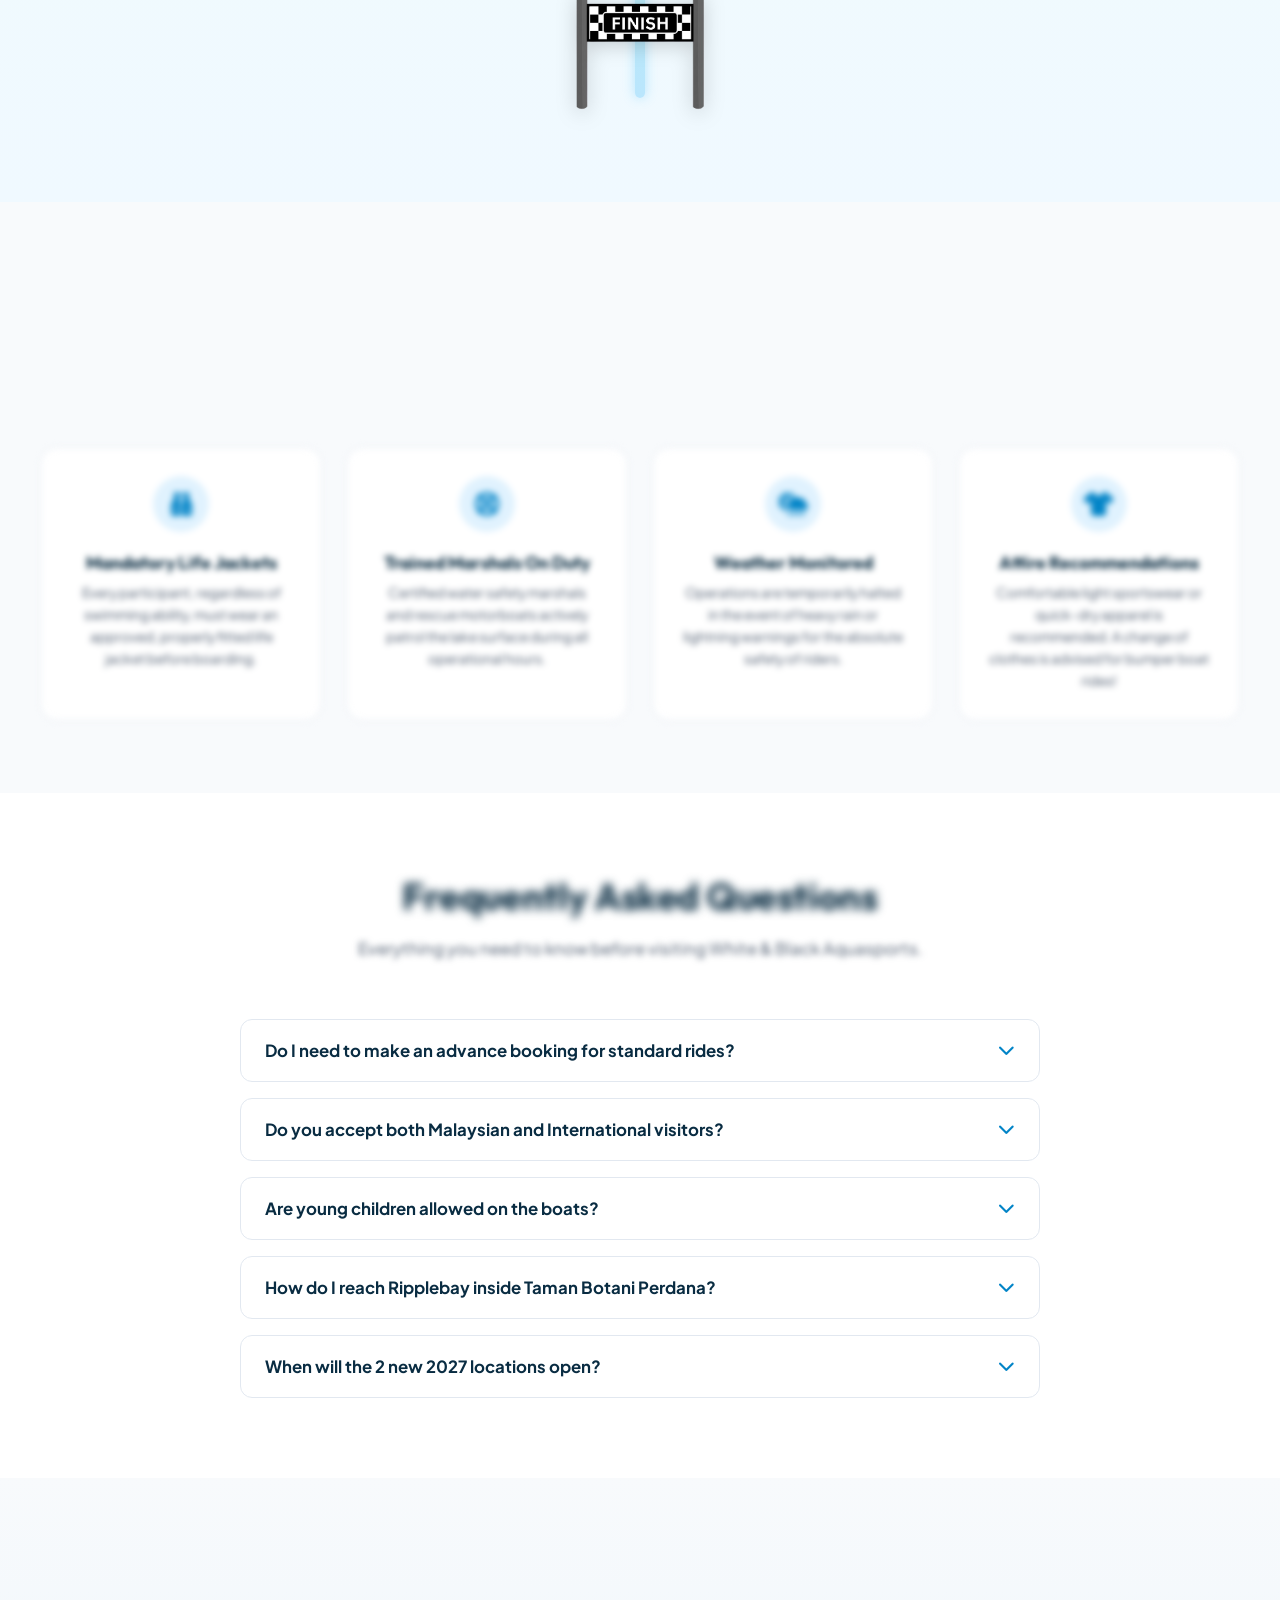
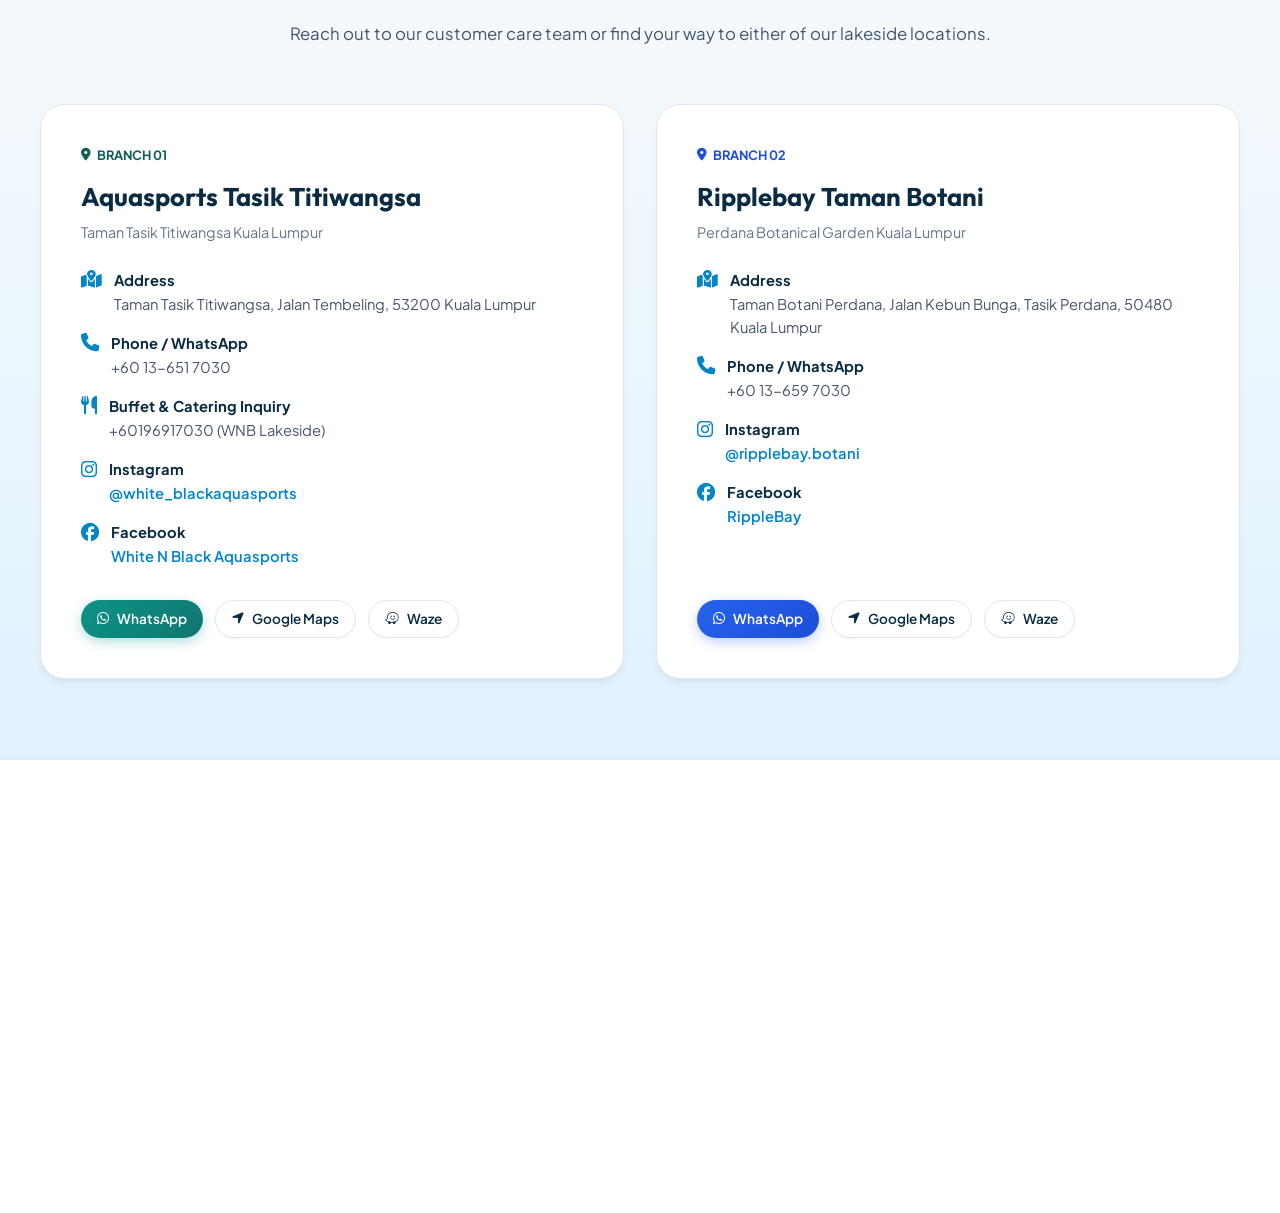
==== commit 234c71fa: "Revise 2027 expansion locations in index.html Updated expansion details for 2027, reducing locations" ====
--- a/index.html
+++ b/index.html
@@ -6,7 +6,7 @@
   <meta name="viewport" content="width=device-width, initial-scale=1.0">
   <title>White & Black Aquasports | Premier Water Sports Recreation in Kuala Lumpur</title>
   <meta name="description"
-    content="Experience thrilling water recreation at White & Black Aquasports. Enjoy paddle boats, kayaks, electric cruise boats, water bikes and corporate team building at Tasik Titiwangsa and Ripplebay Taman Botani. Expanding in 2027 to Putrajaya, Tasik Ampang Hilir & Tasik Impian Nilai.">
+    content="Experience thrilling water recreation at White & Black Aquasports. Enjoy paddle boats, kayaks, electric cruise boats, water bikes and corporate team building at Tasik Titiwangsa and Ripplebay Taman Botani. Expanding in 2027 to Putrajaya &amp; Tasik Impian Nilai.">
   <meta name="keywords"
     content="White and Black Aquasports, Tasik Titiwangsa, Ripplebay Taman Botani, kayak KL, paddle boat, team building water games, Kuala Lumpur water sports">
 
@@ -59,13 +59,13 @@
       <div class="notice-ticker-track">
         <div class="notice-ticker-content">
           <span class="ticker-text">
-            Exciting News! White &amp; Black Aquasports is expanding in 2027 with 3 upcoming locations:
-            <strong>Putrajaya</strong>, <strong>Tasik Ampang Hilir</strong> &amp; <strong>Tasik Impian Nilai</strong>!
+            Exciting News! White &amp; Black Aquasports is expanding in 2027 with 2 upcoming locations:
+            <strong>Putrajaya</strong> &amp; <strong>Tasik Impian Nilai</strong>!
             <a href="#expansion" class="notice-link">Learn More &rarr;</a>
           </span>
           <span class="ticker-text ticker-clone" aria-hidden="true">
-            Exciting News! White &amp; Black Aquasports is expanding in 2027 with 3 upcoming locations:
-            <strong>Putrajaya</strong>, <strong>Tasik Ampang Hilir</strong> &amp; <strong>Tasik Impian Nilai</strong>!
+            Exciting News! White &amp; Black Aquasports is expanding in 2027 with 2 upcoming locations:
+            <strong>Putrajaya</strong> &amp; <strong>Tasik Impian Nilai</strong>!
             <a href="#expansion" class="notice-link">Learn More &rarr;</a>
           </span>
         </div>
@@ -232,7 +232,7 @@
                     Malaysia, this strong corporate backing
                     empowers us to uphold international marine safety protocols, maintain certified equipment, and
                     spearhead exciting waterfront expansions
-                    including our upcoming 2027 projects at Putrajaya, Tasik Ampang Hilir, and Tasik Impian Nilai.
+                    including our upcoming 2027 projects at Putrajaya and Tasik Impian Nilai.
                   </p>
                   <div class="hero-corp-perks">
                     <div class="hero-corp-perk-item">
@@ -304,7 +304,7 @@
             </h2>
             <p class="expansion-desc">
               We are on a mission to bring world-class lake recreation and joyful waterfront adventures closer to you.
-              In 2027, White &amp; Black Aquasports will officially open <strong>3 brand-new landmark
+              In 2027, White &amp; Black Aquasports will officially open <strong>2 brand-new landmark
                 locations</strong>:
             </p>
 
@@ -323,21 +323,7 @@
                 <span class="expansion-tag-pill">Coming Soon 2027</span>
               </div>
 
-              <!-- Coming Soon 2: Tasik Ampang Hilir -->
-              <div class="expansion-loc-box">
-                <div class="expansion-icon-wrap">
-                  <i class="fa-solid fa-tree-city"></i>
-                </div>
-                <h3 class="expansion-loc-name">Tasik Ampang Hilir</h3>
-                <span class="expansion-loc-type">Urban Oasis &amp; Recreation Park</span>
-                <p class="expansion-loc-desc">
-                  Nestled within the vibrant Ampang district, this upcoming center will bring pedal boating, fitness
-                  water cycling, and sunset family sessions.
-                </p>
-                <span class="expansion-tag-pill">Coming Soon 2027</span>
-              </div>
-
-              <!-- Coming Soon 3: Tasik Impian Nilai -->
+              <!-- Coming Soon 2: Tasik Impian Nilai -->
               <div class="expansion-loc-box">
                 <div class="expansion-icon-wrap">
                   <i class="fa-solid fa-mountain-sun"></i>
@@ -508,7 +494,7 @@
                   <i class="fa-solid fa-clock"></i>
                   <div>
                     <strong>Open Days</strong>
-                    <span>Tue – Sun (Closed Every Monday)</span>
+                    <span>Tue – Sun &amp; Public Holidays (Closed Monday)</span>
                   </div>
                 </div>
                 <div class="quick-meta-item">
@@ -887,64 +873,58 @@
           </div>
         </div>
 
-        <!-- Team Building Catering, Event Add-Ons & Accolades Showcase -->
+        <!-- Team Building Event Add-Ons & Accolades Showcase -->
         <div class="tb-games-head" style="margin-top: 4rem;">
           <h3 style="font-size:1.85rem; color:var(--brand-navy); margin-bottom:0.5rem;">
-            Lakeside Catering, Event Add-Ons &amp; Accolades
+            Event Add-Ons &amp; Accolades
           </h3>
           <p style="color:var(--text-subtle); font-size:0.95rem;">
-            Enhance your corporate team building with delicious lakeside dining, custom champion hampers, and complete
+            Enhance your corporate team building with custom champion hampers, official accolades, and complete
             event logistics support:
           </p>
         </div>
 
         <div class="tb-extras-grid">
-          <!-- Card 1: Lakeside Catering & Meal Packs -->
-          <div class="tb-extra-card">
-            <div class="tb-extra-img-wrap">
-              <img src="image/food.jpg" alt="Lakeside Hot Buffet Catering & Fresh Bento Meal Packs" loading="lazy">
-              <span class="tb-extra-badge"><i class="fa-solid fa-utensils"></i> Lakeside Catering</span>
+          <!-- Accolades, Trophies & Event Equipment (Wide Card with 3-Image Collage) -->
+          <div class="tb-extra-card tb-extra-card-wide">
+            <div class="tb-extra-collage-wrap">
+              <div class="tb-accolades-collage">
+                <!-- Image 1: Main Large Trophies & Medals -->
+                <div class="tb-collage-item tb-collage-large">
+                  <img src="image/trophies.jpg" alt="Official Championship Trophies and Cast Medals" loading="lazy">
+                  <span class="tb-collage-tag"><i class="fa-solid fa-trophy"></i> Official Trophies &amp; Medals</span>
+                </div>
+                <!-- Image 2: Champion Gift Hampers -->
+                <div class="tb-collage-item tb-collage-sub">
+                  <img src="image/hampers.webp" alt="Corporate Team Building Championship Hampers" loading="lazy">
+                  <span class="tb-collage-tag"><i class="fa-solid fa-gift"></i> Winner Hampers</span>
+                </div>
+                <!-- Image 3: Custom Hamper Gift Pack -->
+                <div class="tb-collage-item tb-collage-sub">
+                  <img src="image/hamper.jpg" alt="Custom Celebration Gift Hamper Set" loading="lazy">
+                  <span class="tb-collage-tag"><i class="fa-solid fa-basket-shopping"></i> Custom Award Packs</span>
+                </div>
+              </div>
             </div>
             <div class="tb-extra-body">
-              <h4 class="tb-extra-title">Lakeside Catering &amp; Meal Packs</h4>
-              <p class="tb-extra-desc">
-                Fuel your hungry crew after water games with fresh, steaming meal packs or a grand lakeside buffet
-                spread prepared by Chef Adib for groups of 30+ pax.
-              </p>
-              <div class="tb-extra-tags">
-                <span class="tb-extra-tag"><i class="fa-solid fa-box-open"></i> Bento Set A / B / C</span>
-                <span class="tb-extra-tag"><i class="fa-solid fa-fire-burner"></i> Hot Buffet Feasts</span>
-                <span class="tb-extra-tag"><i class="fa-solid fa-bottle-water"></i> Chilled 100 Plus &amp; Drinks</span>
-              </div>
-              <a href="aquasports-tasik-titiwangsa.html#teambuilding" class="btn btn-secondary btn-sm"
-                style="margin-top:auto; align-self:flex-start;">
-                <i class="fa-solid fa-arrow-right"></i> View Catering Packages
-              </a>
-            </div>
-          </div>
-
-          <!-- Card 2: Event Add-Ons & Championship Accolades -->
-          <div class="tb-extra-card">
-            <div class="tb-extra-img-wrap">
-              <img src="image/hampers.webp" alt="Corporate Team Building Gift Hampers and Award Supplies"
-                loading="lazy">
-              <span class="tb-extra-badge"><i class="fa-solid fa-trophy"></i> Awards &amp; Logistics</span>
-            </div>
-            <div class="tb-extra-body">
-              <h4 class="tb-extra-title">Accolades, Trophies &amp; Event Equipment</h4>
-              <p class="tb-extra-desc">
-                Turn your team challenge into a grand championship regatta with official prize hampers, custom cast
-                medals, heavy brass trophies, novelty winner cheques, and full PA sound setup.
-              </p>
-              <div class="tb-extra-tags">
-                <span class="tb-extra-tag"><i class="fa-solid fa-gift"></i> Champion Gift Hampers</span>
-                <span class="tb-extra-tag"><i class="fa-solid fa-medal"></i> Cast Medals &amp; Trophies</span>
-                <span class="tb-extra-tag"><i class="fa-solid fa-volume-high"></i> PA Sound &amp; Banners</span>
-              </div>
-              <a href="aquasports-tasik-titiwangsa.html#teambuilding" class="btn btn-secondary btn-sm"
-                style="margin-top:auto; align-self:flex-start;">
-                <i class="fa-solid fa-arrow-right"></i> View Accolades &amp; Pricing
-              </a>
+              <div class="tb-extra-body-content">
+                <div class="tb-extra-info">
+                  <h4 class="tb-extra-title">Accolades, Trophies &amp; Event Equipment</h4>
+                  <p class="tb-extra-desc">
+                    Turn your team challenge into a grand championship regatta with official prize hampers, custom cast
+                    medals, heavy brass trophies, novelty winner cheques, and full PA sound setup.
+                  </p>
+                  <div class="tb-extra-tags">
+                    <span class="tb-extra-tag"><i class="fa-solid fa-gift"></i> Champion Gift Hampers</span>
+                    <span class="tb-extra-tag"><i class="fa-solid fa-medal"></i> Cast Medals &amp; Trophies</span>
+                    <span class="tb-extra-tag"><i class="fa-solid fa-award"></i> Custom Winner Cheques</span>
+                    <span class="tb-extra-tag"><i class="fa-solid fa-volume-high"></i> PA Sound &amp; Banners</span>
+                  </div>
+                </div>
+                <a href="aquasports-tasik-titiwangsa.html#teambuilding" class="btn btn-secondary btn-sm tb-extra-cta">
+                  <i class="fa-solid fa-arrow-right"></i> View Accolades &amp; Pricing
+                </a>
+              </div>
             </div>
           </div>
         </div>
@@ -1052,7 +1032,7 @@
               <tr>
                 <td><strong>Canopy Cruise Boat</strong></td>
                 <td>Electric Boat available</td>
-                <td><i class="fa-solid fa-star" style="color:#f59e0b;"></i> Signature Swan Cruise Boat (RM25/pax)</td>
+                <td><i class="fa-solid fa-star" style="color:#f59e0b;"></i> Signature Cruise Boat (RM25/pax)</td>
               </tr>
               <tr>
                 <td><strong>Bumper Boats with Water Squirters</strong></td>
@@ -1061,8 +1041,8 @@
               </tr>
               <tr>
                 <td><strong>Water Tricycle &amp; Water Bike</strong></td>
-                <td><i class="fa-solid fa-check" style="color:#16a34a;"></i> Yes (RM25 Adult)</td>
-                <td><i class="fa-solid fa-xmark" style="color:#94a3b8;"></i> Not available</td>
+                <td><i class="fa-solid fa-check" style="color:#16a34a;"></i> Water Tricycle Only</td>
+                <td><i class="fa-solid fa-check" style="color:#16a34a;"></i> Double Water Bike Only</td>
               </tr>
               <tr>
                 <td><strong>Corporate Team Building</strong></td>
@@ -1072,9 +1052,8 @@
               </tr>
               <tr>
                 <td><strong>Late Night Hours (Until 10 PM)</strong></td>
-                <td>Closes 9:15 PM on Fri-Sun</td>
-                <td><i class="fa-solid fa-moon" style="color:#3b82f6;"></i> Open until 10:00 PM on Fri, Sat &amp; Sun
-                </td>
+                <td><i class="fa-solid fa-moon" style="color:#0d9488;"></i> Open until 10:00 PM on Fri, Sat, Sun &amp; PH</td>
+                <td><i class="fa-solid fa-moon" style="color:#3b82f6;"></i> Open until 10:00 PM on Fri, Sat, Sun &amp; PH</td>
               </tr>
               <tr>
                 <td style="border-bottom:none;"><strong>Internal Shuttle Buggy</strong></td>
@@ -1226,34 +1205,8 @@
               </div>
             </div>
 
-            <!-- Milestone 4: Tasik Ampang Hilir (Coming Soon 2027) -->
+            <!-- Milestone 4: Tasik Impian Nilai (Coming Soon 2027) -->
             <div class="roadmap-item roadmap-right" data-milestone="4">
-              <div class="roadmap-node">
-                <span class="node-dot"></span>
-                <span class="node-pulse"></span>
-              </div>
-              <div class="roadmap-card upcoming-card">
-                <div class="roadmap-card-header">
-                  <span class="roadmap-date-pill upcoming-badge">
-                    <i class="fa-solid fa-sparkles"></i> Coming Soon 2027
-                  </span>
-                  <span class="roadmap-status-badge status-upcoming">
-                    <i class="fa-solid fa-hourglass-half"></i> In Development
-                  </span>
-                </div>
-                <h3 class="roadmap-loc-title">
-                  <i class="fa-solid fa-map-pin" style="color:var(--brand-cyan);"></i> Tasik Ampang Hilir
-                </h3>
-                <p class="roadmap-card-desc">
-                  Bringing premier lake recreation to the vibrant eastern Klang Valley corridor. Designed as a friendly
-                  urban community lakeside destination with water cycling, twilight paddling, and healthy family fitness
-                  activities.
-                </p>
-              </div>
-            </div>
-
-            <!-- Milestone 5: Tasik Impian Nilai (Coming Soon 2027) -->
-            <div class="roadmap-item roadmap-left" data-milestone="5">
               <div class="roadmap-node">
                 <span class="node-dot"></span>
                 <span class="node-pulse"></span>
@@ -1405,14 +1358,13 @@
           <!-- FAQ 5 -->
           <div class="faq-item">
             <button class="faq-question-btn" type="button">
-              <span>When will the 3 new 2027 locations open?</span>
+              <span>When will the 2 new 2027 locations open?</span>
               <i class="fa-solid fa-chevron-down"></i>
             </button>
             <div class="faq-answer-panel">
               <div class="faq-answer-content">
-                Our expansion into Putrajaya, Tasik Ampang Hilir, and Tasik Impian Nilai is targeted for phased openings
-                throughout 2027. Stay tuned to our social media channels for ground-breaking announcements and grand
-                opening promotions!
+                Our expansion into Putrajaya and Tasik Impian Nilai is targeted for phased openings throughout 2027.
+                Stay tuned to our social media channels for ground-breaking announcements and grand opening promotions!
               </div>
             </div>
           </div>
@@ -1459,7 +1411,8 @@
                 <i class="fa-solid fa-utensils"></i>
                 <div>
                   <strong>Buffet &amp; Catering Inquiry</strong>
-                  <span>+60 11-2392 7595 (Chef Adib)</span>
+                  <span><a href="https://wa.me/60196917030" target="_blank" rel="noopener noreferrer"
+                      style="color:inherit; text-decoration:none;">+60196917030 (WNB Lakeside)</a></span>
                 </div>
               </div>
               <div class="contact-info-row">
@@ -1617,8 +1570,6 @@
           <ul class="footer-links-list">
             <li><a href="#expansion"><i class="fa-solid fa-map-pin" style="color:var(--brand-cyan);"></i> Putrajaya</a>
             </li>
-            <li><a href="#expansion"><i class="fa-solid fa-map-pin" style="color:var(--brand-cyan);"></i> Tasik Ampang
-                Hilir</a></li>
             <li><a href="#expansion"><i class="fa-solid fa-map-pin" style="color:var(--brand-cyan);"></i> Tasik Impian
                 Nilai</a></li>
           </ul>
--- a/style.css
+++ b/style.css
@@ -10216,4 +10216,586 @@
   100% {
     transform: translateX(100%);
   }
-}+}
+
+/* ==========================================================================
+   GLOBAL BIDIRECTIONAL SCROLL, PAGE LOAD, TEXT, TRANSITION & CARD ANIMATIONS
+   Supports: Page Load Entrance, Scroll Down Reveal, & Scroll Up Reverse
+   ========================================================================== */
+
+/* 1. Top Scroll Progress Indicator in Sticky Header */
+.scroll-progress-track {
+  position: absolute;
+  bottom: -1px;
+  left: 0;
+  width: 100%;
+  height: 3px;
+  background: transparent;
+  overflow: hidden;
+  pointer-events: none;
+  z-index: 60;
+}
+
+.scroll-progress-bar {
+  height: 100%;
+  width: 0%;
+  background: linear-gradient(90deg, #0284c7 0%, #0d9488 45%, #22c55e 80%, #38bdf8 100%);
+  box-shadow: 0 0 10px rgba(2, 132, 199, 0.55);
+  transform-origin: left center;
+  transition: width 0.08s linear;
+}
+
+/* 2. Page-Load Choreography (Header, Announcement Bar, Panorama Video) */
+.top-notice-bar {
+  transition: transform 0.7s cubic-bezier(0.16, 1, 0.3, 1), opacity 0.7s cubic-bezier(0.16, 1, 0.3, 1);
+}
+
+body.anim-waiting-splash .top-notice-bar {
+  opacity: 0;
+  transform: translate3d(0, -100%, 0);
+}
+
+.site-header .brand-logo-wrap,
+.site-header .nav-menu .nav-link,
+.site-header .nav-actions {
+  transition: opacity 0.65s cubic-bezier(0.16, 1, 0.3, 1), transform 0.65s cubic-bezier(0.16, 1, 0.3, 1);
+}
+
+body.anim-waiting-splash .site-header .brand-logo-wrap {
+  opacity: 0;
+  transform: translate3d(-24px, -10px, 0) scale(0.94);
+}
+
+body.anim-waiting-splash .site-header .nav-menu .nav-link {
+  opacity: 0;
+  transform: translate3d(0, -16px, 0);
+}
+
+body.anim-waiting-splash .site-header .nav-actions {
+  opacity: 0;
+  transform: translate3d(24px, -10px, 0) scale(0.94);
+}
+
+body.anim-page-loaded .site-header .nav-menu .nav-link {
+  transition-delay: calc(var(--nav-i, 0) * 55ms + 80ms);
+}
+
+body.anim-page-loaded .site-header .nav-actions {
+  transition-delay: 320ms;
+}
+
+/* Panorama Video & Overlay Smooth Entrance + Scroll Parallax */
+.home-panorama-video,
+.branch-panorama-video {
+  transition: transform 1.35s cubic-bezier(0.16, 1, 0.3, 1), filter 1.1s ease;
+  will-change: transform;
+}
+
+body.anim-waiting-splash .home-panorama-video,
+body.anim-waiting-splash .branch-panorama-video {
+  transform: scale(1.14);
+  filter: brightness(0.7) blur(4px);
+}
+
+body.anim-page-loaded .home-panorama-video,
+body.anim-page-loaded .branch-panorama-video {
+  transform: scale(var(--pano-scale, 1)) translate3d(0, var(--pano-y, 0px), 0);
+  filter: brightness(1) blur(0px);
+}
+
+/* 3. Word-by-Word 3D Text Animation System (Reversible on Scroll Up & Down) */
+.anim-heading-words {
+  perspective: 900px;
+}
+
+.anim-word-mask {
+  display: inline-block;
+  overflow: visible;
+  vertical-align: bottom;
+  perspective: 700px;
+}
+
+.anim-word,
+.anim-word-icon {
+  display: inline-block;
+  will-change: transform, opacity, filter;
+  transform-origin: 50% 100%;
+  transition:
+    transform 0.68s cubic-bezier(0.16, 1, 0.3, 1),
+    opacity 0.56s cubic-bezier(0.16, 1, 0.3, 1),
+    filter 0.56s cubic-bezier(0.16, 1, 0.3, 1);
+}
+
+/* Preserve Gradient Text inside .highlight-blue & .hero-corp-heading span */
+.hero-title .highlight-blue {
+  background: none !important;
+  -webkit-text-fill-color: initial !important;
+}
+
+.hero-title .highlight-blue .anim-word {
+  background: linear-gradient(135deg, #0284c7 0%, #0d9488 50%, #2563eb 100%);
+  background-size: 200% auto;
+  -webkit-background-clip: text;
+  background-clip: text;
+  -webkit-text-fill-color: transparent;
+  animation: textGradientFlow 6s ease infinite;
+}
+
+.hero-corp-heading span .anim-word {
+  color: var(--brand-cyan);
+}
+
+@keyframes textGradientFlow {
+  0%, 100% {
+    background-position: 0% 50%;
+  }
+  50% {
+    background-position: 100% 50%;
+  }
+}
+
+/* Text State: Below Viewport or Reversed Out When Scrolling Back Up */
+body.anim-waiting-splash .anim-heading-words .anim-word,
+body.anim-waiting-splash .anim-heading-words .anim-word-icon,
+.anim-heading-words.anim-out-below .anim-word,
+.anim-heading-words.anim-out-below .anim-word-icon {
+  opacity: 0;
+  transform: translate3d(0, 78%, -18px) rotateX(-38deg) rotateZ(3deg) scale(0.92);
+  filter: blur(5px);
+  transition-duration: 0.52s;
+  transition-delay: calc(var(--word-rev, 0) * 20ms);
+}
+
+/* Text State: Above Viewport When Scrolled Past Downward */
+.anim-heading-words.anim-out-above .anim-word,
+.anim-heading-words.anim-out-above .anim-word-icon {
+  opacity: 0;
+  transform: translate3d(0, -72%, -14px) rotateX(32deg) rotateZ(-2deg) scale(0.94);
+  filter: blur(4px);
+  transition-duration: 0.48s;
+  transition-delay: calc(var(--word-i, 0) * 18ms);
+}
+
+/* Text State: Active In-View (Entering from Bottom or Top) */
+body.anim-page-loaded .anim-heading-words.anim-inview .anim-word,
+body.anim-page-loaded .anim-heading-words.anim-inview .anim-word-icon {
+  opacity: 1;
+  transform: translate3d(0, 0, 0) rotateX(0deg) rotateZ(0deg) scale(1);
+  filter: blur(0px);
+  transition-delay: calc(var(--word-i, 0) * 38ms + var(--base-delay, 0ms));
+}
+
+/* 4. Universal Bidirectional Scroll Transition & Card Animation Items */
+.anim-item {
+  will-change: transform, opacity, filter;
+  transition:
+    transform 0.72s cubic-bezier(0.16, 1, 0.3, 1),
+    opacity 0.62s cubic-bezier(0.16, 1, 0.3, 1),
+    filter 0.62s cubic-bezier(0.16, 1, 0.3, 1),
+    box-shadow 0.35s ease,
+    border-color 0.35s ease;
+}
+
+/* Default / Fade-Up Variant */
+body.anim-waiting-splash .anim-item[data-anim="fade-up"],
+.anim-item[data-anim="fade-up"].anim-out-below {
+  opacity: 0;
+  transform: translate3d(0, 42px, 0) scale(0.96);
+  filter: blur(3px);
+  transition-duration: 0.54s;
+  transition-delay: calc(var(--stagger-rev, 0) * 40ms);
+}
+
+.anim-item[data-anim="fade-up"].anim-out-above {
+  opacity: 0;
+  transform: translate3d(0, -36px, 0) scale(0.97);
+  filter: blur(3px);
+  transition-duration: 0.5s;
+  transition-delay: calc(var(--stagger-i, 0) * 35ms);
+}
+
+body.anim-page-loaded .anim-item[data-anim="fade-up"].anim-inview {
+  opacity: 1;
+  transform: translate3d(0, 0, 0) scale(1);
+  filter: blur(0px);
+  transition-delay: calc(var(--stagger-i, 0) * 75ms + var(--base-delay, 0ms));
+}
+
+/* 3D Card Entrance & Reverse Variant (card-3d) */
+body.anim-waiting-splash .anim-item[data-anim="card-3d"],
+.anim-item[data-anim="card-3d"].anim-out-below {
+  opacity: 0;
+  transform: perspective(1100px) translate3d(0, 56px, -30px) rotateX(14deg) scale(0.9);
+  filter: blur(3px);
+  transition-duration: 0.58s;
+  transition-delay: calc(var(--stagger-rev, 0) * 45ms);
+}
+
+.anim-item[data-anim="card-3d"].anim-out-above {
+  opacity: 0;
+  transform: perspective(1100px) translate3d(0, -48px, -24px) rotateX(-12deg) scale(0.92);
+  filter: blur(3px);
+  transition-duration: 0.52s;
+  transition-delay: calc(var(--stagger-i, 0) * 40ms);
+}
+
+body.anim-page-loaded .anim-item[data-anim="card-3d"].anim-inview {
+  opacity: 1;
+  transform: perspective(1100px) translate3d(0, 0, 0) rotateX(0deg) rotateY(0deg) scale(1);
+  filter: blur(0px);
+  transition-delay: calc(var(--stagger-i, 0) * 85ms + var(--base-delay, 0ms));
+}
+
+body.anim-page-loaded .ttw-pkg-card.featured.anim-item[data-anim="card-3d"].anim-inview {
+  transform: perspective(1100px) translate3d(0, 0, 0) rotateX(0deg) rotateY(0deg) scale(1.02);
+}
+
+/* Split-Left Directional Transition Variant */
+body.anim-waiting-splash .anim-item[data-anim="split-left"],
+.anim-item[data-anim="split-left"].anim-out-below {
+  opacity: 0;
+  transform: perspective(1100px) translate3d(-54px, 36px, 0) rotateY(9deg) scale(0.94);
+  filter: blur(3px);
+  transition-duration: 0.58s;
+  transition-delay: calc(var(--stagger-rev, 0) * 45ms);
+}
+
+.anim-item[data-anim="split-left"].anim-out-above {
+  opacity: 0;
+  transform: perspective(1100px) translate3d(-44px, -34px, 0) rotateY(7deg) scale(0.95);
+  filter: blur(3px);
+  transition-duration: 0.52s;
+}
+
+body.anim-page-loaded .anim-item[data-anim="split-left"].anim-inview {
+  opacity: 1;
+  transform: perspective(1100px) translate3d(0, 0, 0) rotateY(0deg) scale(1);
+  filter: blur(0px);
+  transition-delay: calc(var(--stagger-i, 0) * 80ms + var(--base-delay, 0ms));
+}
+
+/* Split-Right Directional Transition Variant */
+body.anim-waiting-splash .anim-item[data-anim="split-right"],
+.anim-item[data-anim="split-right"].anim-out-below {
+  opacity: 0;
+  transform: perspective(1100px) translate3d(54px, 36px, 0) rotateY(-9deg) scale(0.94);
+  filter: blur(3px);
+  transition-duration: 0.58s;
+  transition-delay: calc(var(--stagger-rev, 0) * 45ms);
+}
+
+.anim-item[data-anim="split-right"].anim-out-above {
+  opacity: 0;
+  transform: perspective(1100px) translate3d(44px, -34px, 0) rotateY(-7deg) scale(0.95);
+  filter: blur(3px);
+  transition-duration: 0.52s;
+}
+
+body.anim-page-loaded .anim-item[data-anim="split-right"].anim-inview {
+  opacity: 1;
+  transform: perspective(1100px) translate3d(0, 0, 0) rotateY(0deg) scale(1);
+  filter: blur(0px);
+  transition-delay: calc(var(--stagger-i, 0) * 80ms + var(--base-delay, 0ms));
+}
+
+/* Zoom-Card Showcase Transition Variant */
+body.anim-waiting-splash .anim-item[data-anim="zoom-card"],
+.anim-item[data-anim="zoom-card"].anim-out-below {
+  opacity: 0;
+  transform: translate3d(0, 44px, 0) scale(0.94);
+  transition-duration: 0.6s;
+}
+
+.anim-item[data-anim="zoom-card"].anim-out-above {
+  opacity: 0;
+  transform: translate3d(0, -38px, 0) scale(0.95);
+  transition-duration: 0.52s;
+}
+
+body.anim-page-loaded .anim-item[data-anim="zoom-card"].anim-inview {
+  opacity: 1;
+  transform: translate3d(0, 0, 0) scale(1);
+  transition-delay: calc(var(--stagger-i, 0) * 70ms + var(--base-delay, 0ms));
+}
+
+/* Collage Photo Pop & Tag Reveal Variant */
+body.anim-waiting-splash .anim-item[data-anim="collage-pop"],
+.anim-item[data-anim="collage-pop"].anim-out-below {
+  opacity: 0;
+  transform: translate3d(0, 34px, 0) scale(0.86) rotateZ(-1.5deg);
+  filter: blur(4px);
+  transition-duration: 0.55s;
+  transition-delay: calc(var(--stagger-rev, 0) * 50ms);
+}
+
+.anim-item[data-anim="collage-pop"].anim-out-above {
+  opacity: 0;
+  transform: translate3d(0, -30px, 0) scale(0.88) rotateZ(1deg);
+  filter: blur(3px);
+  transition-duration: 0.48s;
+}
+
+body.anim-page-loaded .anim-item[data-anim="collage-pop"].anim-inview {
+  opacity: 1;
+  transform: translate3d(0, 0, 0) scale(1) rotateZ(0deg);
+  filter: blur(0px);
+  transition-delay: calc(var(--stagger-i, 0) * 95ms + var(--base-delay, 0ms));
+}
+
+/* Animate Collage Tags Inside Collage Items */
+.anim-item[data-anim="collage-pop"] .tb-collage-tag,
+.anim-item[data-anim="collage-pop"] .crystal-collage-tag,
+.anim-item[data-anim="collage-pop"] .nightview-collage-tag,
+.anim-item[data-anim="collage-pop"] .boatcruise-collage-tag,
+.anim-item[data-anim="collage-pop"] .buggyshuttle-collage-tag {
+  transition: transform 0.55s cubic-bezier(0.16, 1, 0.3, 1), opacity 0.5s ease;
+}
+
+.anim-item[data-anim="collage-pop"].anim-out-below .tb-collage-tag,
+.anim-item[data-anim="collage-pop"].anim-out-below .crystal-collage-tag,
+.anim-item[data-anim="collage-pop"].anim-out-below .nightview-collage-tag,
+.anim-item[data-anim="collage-pop"].anim-out-below .boatcruise-collage-tag,
+.anim-item[data-anim="collage-pop"].anim-out-below .buggyshuttle-collage-tag,
+.anim-item[data-anim="collage-pop"].anim-out-above .tb-collage-tag,
+.anim-item[data-anim="collage-pop"].anim-out-above .crystal-collage-tag,
+.anim-item[data-anim="collage-pop"].anim-out-above .nightview-collage-tag,
+.anim-item[data-anim="collage-pop"].anim-out-above .boatcruise-collage-tag,
+.anim-item[data-anim="collage-pop"].anim-out-above .buggyshuttle-collage-tag {
+  opacity: 0;
+  transform: translate3d(0, 14px, 0) scale(0.9);
+}
+
+.anim-item[data-anim="collage-pop"].anim-inview .tb-collage-tag,
+.anim-item[data-anim="collage-pop"].anim-inview .crystal-collage-tag,
+.anim-item[data-anim="collage-pop"].anim-inview .nightview-collage-tag,
+.anim-item[data-anim="collage-pop"].anim-inview .boatcruise-collage-tag,
+.anim-item[data-anim="collage-pop"].anim-inview .buggyshuttle-collage-tag {
+  opacity: 1;
+  transform: translate3d(0, 0, 0) scale(1);
+  transition-delay: calc(var(--stagger-i, 0) * 95ms + 180ms);
+}
+
+/* Badge & Pill Spring Pop Variant */
+body.anim-waiting-splash .anim-item[data-anim="badge-pop"],
+.anim-item[data-anim="badge-pop"].anim-out-below {
+  opacity: 0;
+  transform: translate3d(0, 22px, 0) scale(0.78);
+  transition-duration: 0.45s;
+  transition-delay: calc(var(--stagger-rev, 0) * 30ms);
+}
+
+.anim-item[data-anim="badge-pop"].anim-out-above {
+  opacity: 0;
+  transform: translate3d(0, -20px, 0) scale(0.82);
+  transition-duration: 0.42s;
+}
+
+body.anim-page-loaded .anim-item[data-anim="badge-pop"].anim-inview {
+  opacity: 1;
+  transform: translate3d(0, 0, 0) scale(1);
+  transition-timing-function: cubic-bezier(0.34, 1.56, 0.64, 1);
+  transition-delay: calc(var(--stagger-i, 0) * 55ms + var(--base-delay, 0ms));
+}
+
+/* Row Cascade Variant (Tables, Perks, Meta Lists, FAQ Items, Bento Menus) */
+body.anim-waiting-splash .anim-item[data-anim="row-cascade"],
+.anim-item[data-anim="row-cascade"].anim-out-below {
+  opacity: 0;
+  transform: translate3d(-24px, 24px, 0) scale(0.96);
+  transition-duration: 0.48s;
+  transition-delay: calc(var(--stagger-rev, 0) * 30ms);
+}
+
+.anim-item[data-anim="row-cascade"].anim-out-above {
+  opacity: 0;
+  transform: translate3d(18px, -22px, 0) scale(0.97);
+  transition-duration: 0.44s;
+  transition-delay: calc(var(--stagger-i, 0) * 25ms);
+}
+
+body.anim-page-loaded .anim-item[data-anim="row-cascade"].anim-inview {
+  opacity: 1;
+  transform: translate3d(0, 0, 0) scale(1);
+  transition-delay: calc(var(--stagger-i, 0) * 60ms + var(--base-delay, 0ms));
+}
+
+/* Button Pop Variant */
+body.anim-waiting-splash .anim-item[data-anim="btn-pop"],
+.anim-item[data-anim="btn-pop"].anim-out-below {
+  opacity: 0;
+  transform: translate3d(0, 24px, 0) scale(0.88);
+  transition-duration: 0.46s;
+  transition-delay: calc(var(--stagger-rev, 0) * 35ms);
+}
+
+.anim-item[data-anim="btn-pop"].anim-out-above {
+  opacity: 0;
+  transform: translate3d(0, -20px, 0) scale(0.9);
+  transition-duration: 0.42s;
+}
+
+body.anim-page-loaded .anim-item[data-anim="btn-pop"].anim-inview {
+  opacity: 1;
+  transform: translate3d(0, 0, 0) scale(1);
+  transition-delay: calc(var(--stagger-i, 0) * 65ms + var(--base-delay, 0ms));
+}
+
+/* Giant Kinetic Line Variant (Gallery Lead Title) */
+body.anim-waiting-splash .anim-item[data-anim="kinetic-line"],
+.anim-item[data-anim="kinetic-line"].anim-out-below {
+  opacity: 0;
+  transform: perspective(900px) translate3d(0, 64px, -40px) rotateX(-35deg) scale(0.9);
+  filter: blur(5px);
+  transition-duration: 0.65s;
+  transition-delay: calc(var(--stagger-rev, 0) * 55ms);
+}
+
+.anim-item[data-anim="kinetic-line"].anim-out-above {
+  opacity: 0;
+  transform: perspective(900px) translate3d(0, -52px, -30px) rotateX(28deg) scale(0.92);
+  filter: blur(4px);
+  transition-duration: 0.55s;
+}
+
+body.anim-page-loaded .anim-item[data-anim="kinetic-line"].anim-inview {
+  opacity: 1;
+  transform: perspective(900px) translate3d(0, 0, 0) rotateX(0deg) scale(1);
+  filter: blur(0px);
+  transition-delay: calc(var(--stagger-i, 0) * 110ms + var(--base-delay, 0ms));
+}
+
+/* 5. Interactive Hover Lift & 3D Tilt Preservation When In-View */
+body.anim-page-loaded .btn.anim-item.anim-inview:hover {
+  transform: translate3d(0, -3px, 0) scale(1.03);
+  transition-delay: 0ms !important;
+  transition-duration: 0.22s !important;
+}
+
+body.anim-page-loaded .anim-tilt-card.anim-item.anim-inview:hover {
+  transform: perspective(1000px) translate3d(0, -7px, 0) rotateX(var(--tilt-x, 0deg)) rotateY(var(--tilt-y, 0deg)) scale(1.015);
+  transition-delay: 0ms !important;
+  transition-duration: 0.18s !important;
+}
+
+body.anim-page-loaded .ttw-pkg-card.featured.anim-tilt-card.anim-item.anim-inview:hover {
+  transform: perspective(1000px) translate3d(0, -8px, 0) rotateX(var(--tilt-x, 0deg)) rotateY(var(--tilt-y, 0deg)) scale(1.035);
+  transition-delay: 0ms !important;
+  transition-duration: 0.18s !important;
+}
+
+/* Subtle Spotlight Sheen on 3D Tilt Cards */
+.anim-tilt-card {
+  position: relative;
+}
+
+.anim-tilt-card::after {
+  content: '';
+  position: absolute;
+  inset: 0;
+  border-radius: inherit;
+  background: radial-gradient(
+    420px circle at var(--glow-x, 50%) var(--glow-y, 50%),
+    rgba(56, 189, 248, 0.12),
+    transparent 65%
+  );
+  opacity: 0;
+  transition: opacity 0.3s ease;
+  pointer-events: none;
+  z-index: 1;
+}
+
+.anim-tilt-card:hover::after {
+  opacity: 1;
+}
+
+/* 6. Continuous Floating Watercraft & Aquatic Icon Animations */
+@keyframes aquaFloat {
+  0%, 100% {
+    transform: translate3d(0, 0px, 0) rotate(0deg);
+  }
+  50% {
+    transform: translate3d(0, -6px, 0) rotate(1.2deg);
+  }
+}
+
+@keyframes aquaFloatKayakRot {
+  0%, 100% {
+    transform: rotate(-60deg) scale(0.95) translate3d(0, 0px, 0);
+  }
+  50% {
+    transform: rotate(-58.5deg) scale(0.95) translate3d(0, -6px, 0);
+  }
+}
+
+.ride-item-card.anim-inview:not(:hover) .ride-item-img:not(.img-rotate-kayak),
+.game-card.anim-inview:not(:hover) .challenge-3d-img,
+.ttw-challenge-card.anim-inview:not(:hover) .ttw-challenge-badge-3d img {
+  animation: aquaFloat 3.6s ease-in-out infinite;
+}
+
+.ride-item-card.anim-inview:not(:hover) .ride-item-img.img-rotate-kayak {
+  animation: aquaFloatKayakRot 3.6s ease-in-out infinite;
+}
+
+/* Staggered wave phase for floating boats in grids */
+.ride-item-card:nth-child(2n) .ride-item-img,
+.game-card:nth-child(2n) .challenge-3d-img,
+.ttw-challenge-card:nth-child(2n) .ttw-challenge-badge-3d img {
+  animation-delay: -1.4s !important;
+}
+
+.ride-item-card:nth-child(3n) .ride-item-img,
+.game-card:nth-child(3n) .challenge-3d-img,
+.ttw-challenge-card:nth-child(3n) .ttw-challenge-badge-3d img {
+  animation-delay: -2.5s !important;
+}
+
+/* 7. Dynamic Price Flip & Calculator Pulse Transitions */
+@keyframes priceFlipPop {
+  0% {
+    opacity: 0.25;
+    transform: perspective(400px) rotateX(-65deg) scale(0.88);
+  }
+  60% {
+    opacity: 1;
+    transform: perspective(400px) rotateX(10deg) scale(1.06);
+  }
+  100% {
+    opacity: 1;
+    transform: perspective(400px) rotateX(0deg) scale(1);
+  }
+}
+
+.price-dynamic {
+  display: inline-block;
+}
+
+.price-dynamic.price-flip-anim {
+  animation: priceFlipPop 0.45s cubic-bezier(0.16, 1, 0.3, 1) both;
+}
+
+@keyframes calcValuePulse {
+  0% {
+    transform: scale(1);
+  }
+  40% {
+    transform: scale(1.07);
+  }
+  100% {
+    transform: scale(1);
+  }
+}
+
+.calc-pulse-anim {
+  animation: calcValuePulse 0.32s cubic-bezier(0.34, 1.56, 0.64, 1);
+}
+
+/* Respect Reduced Motion Preferences */
+@media (prefers-reduced-motion: reduce) {
+  .anim-item,
+  .anim-word,
+  .anim-word-icon {
+    transition-duration: 0.01ms !important;
+    transition-delay: 0ms !important;
+  }
+}
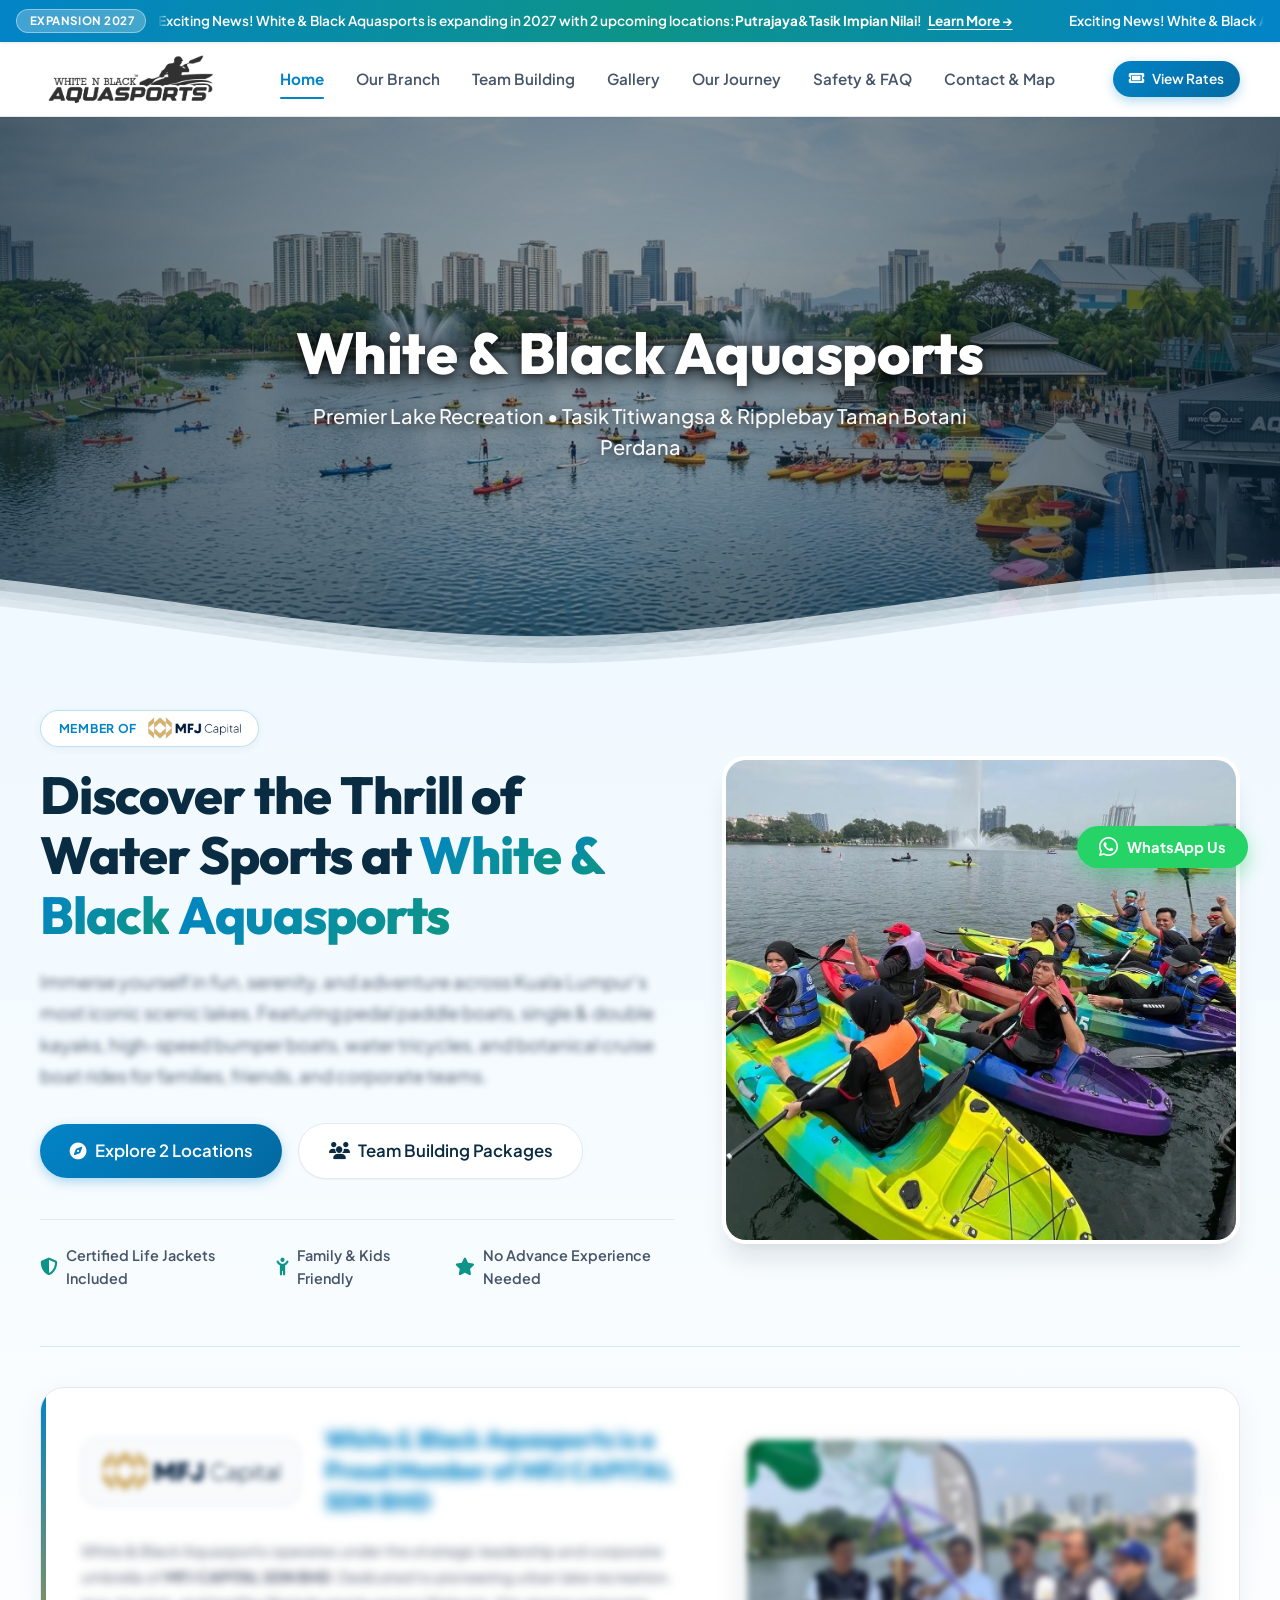
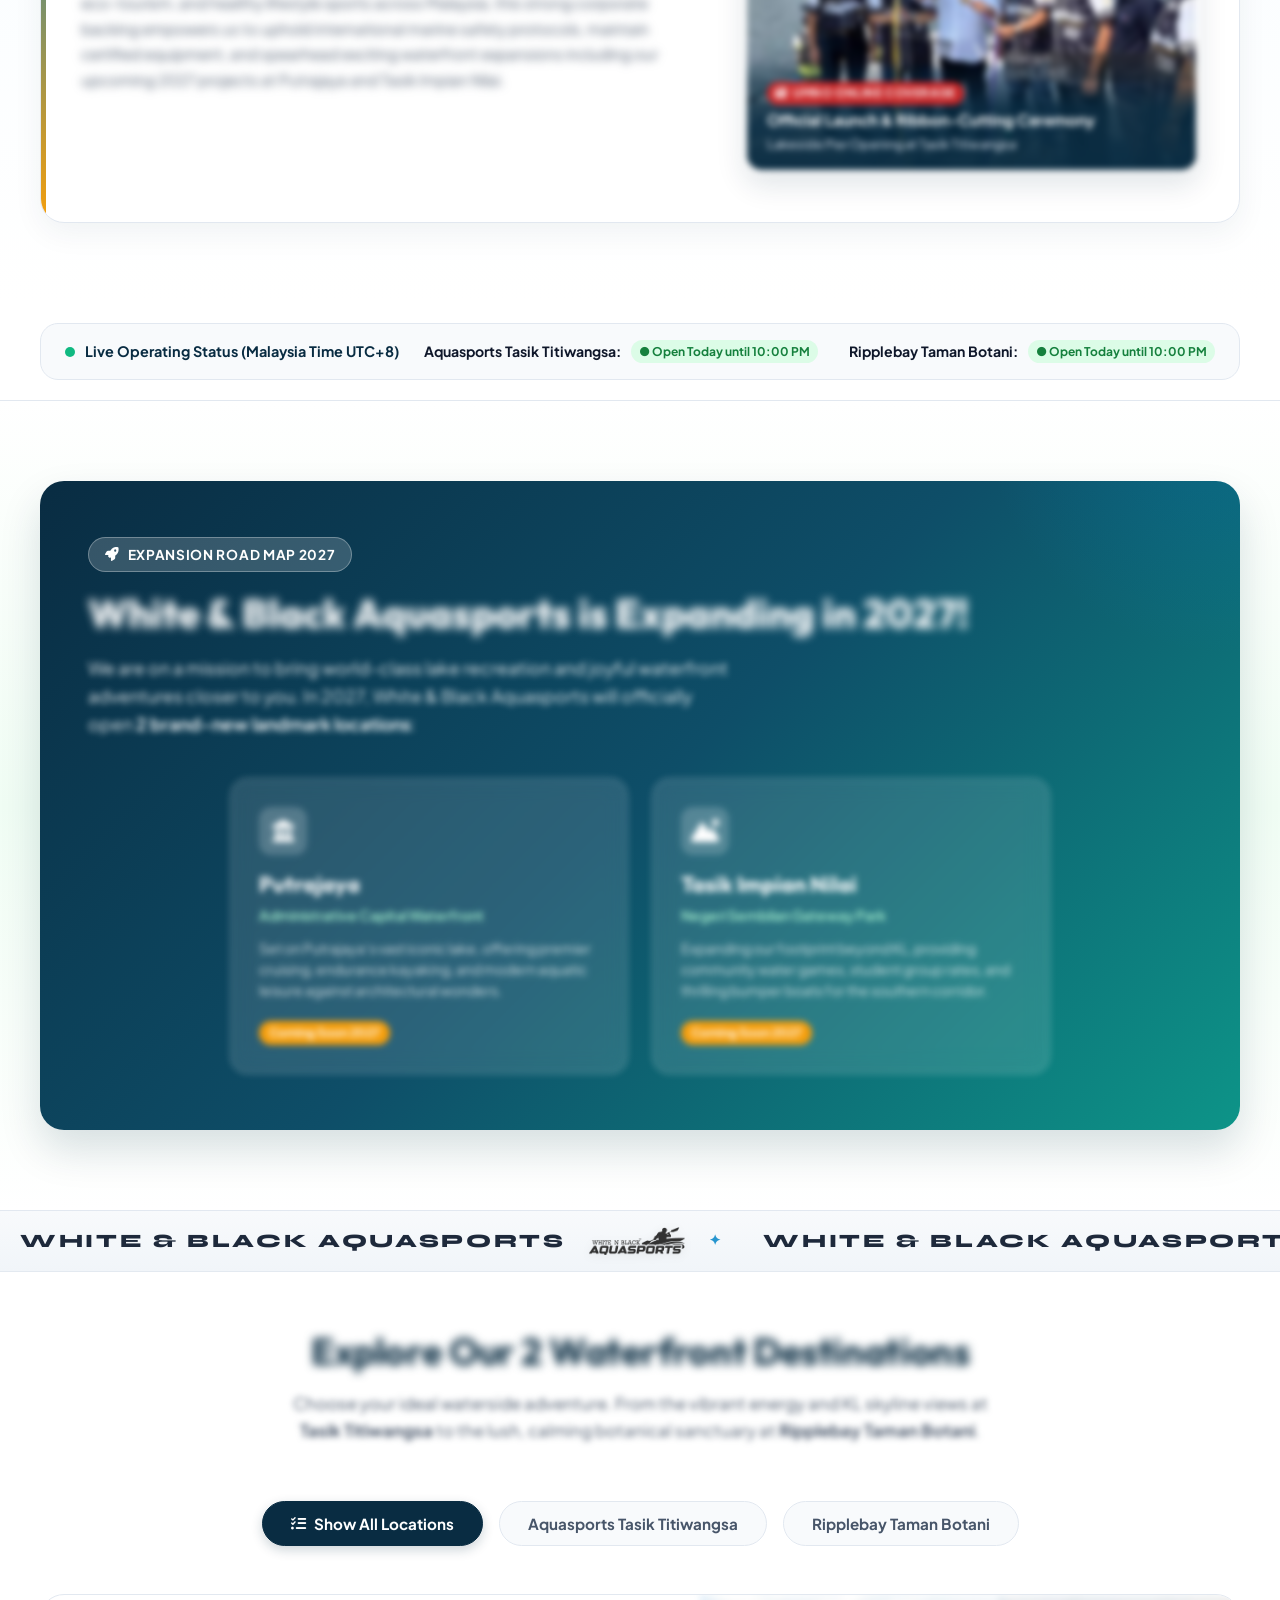
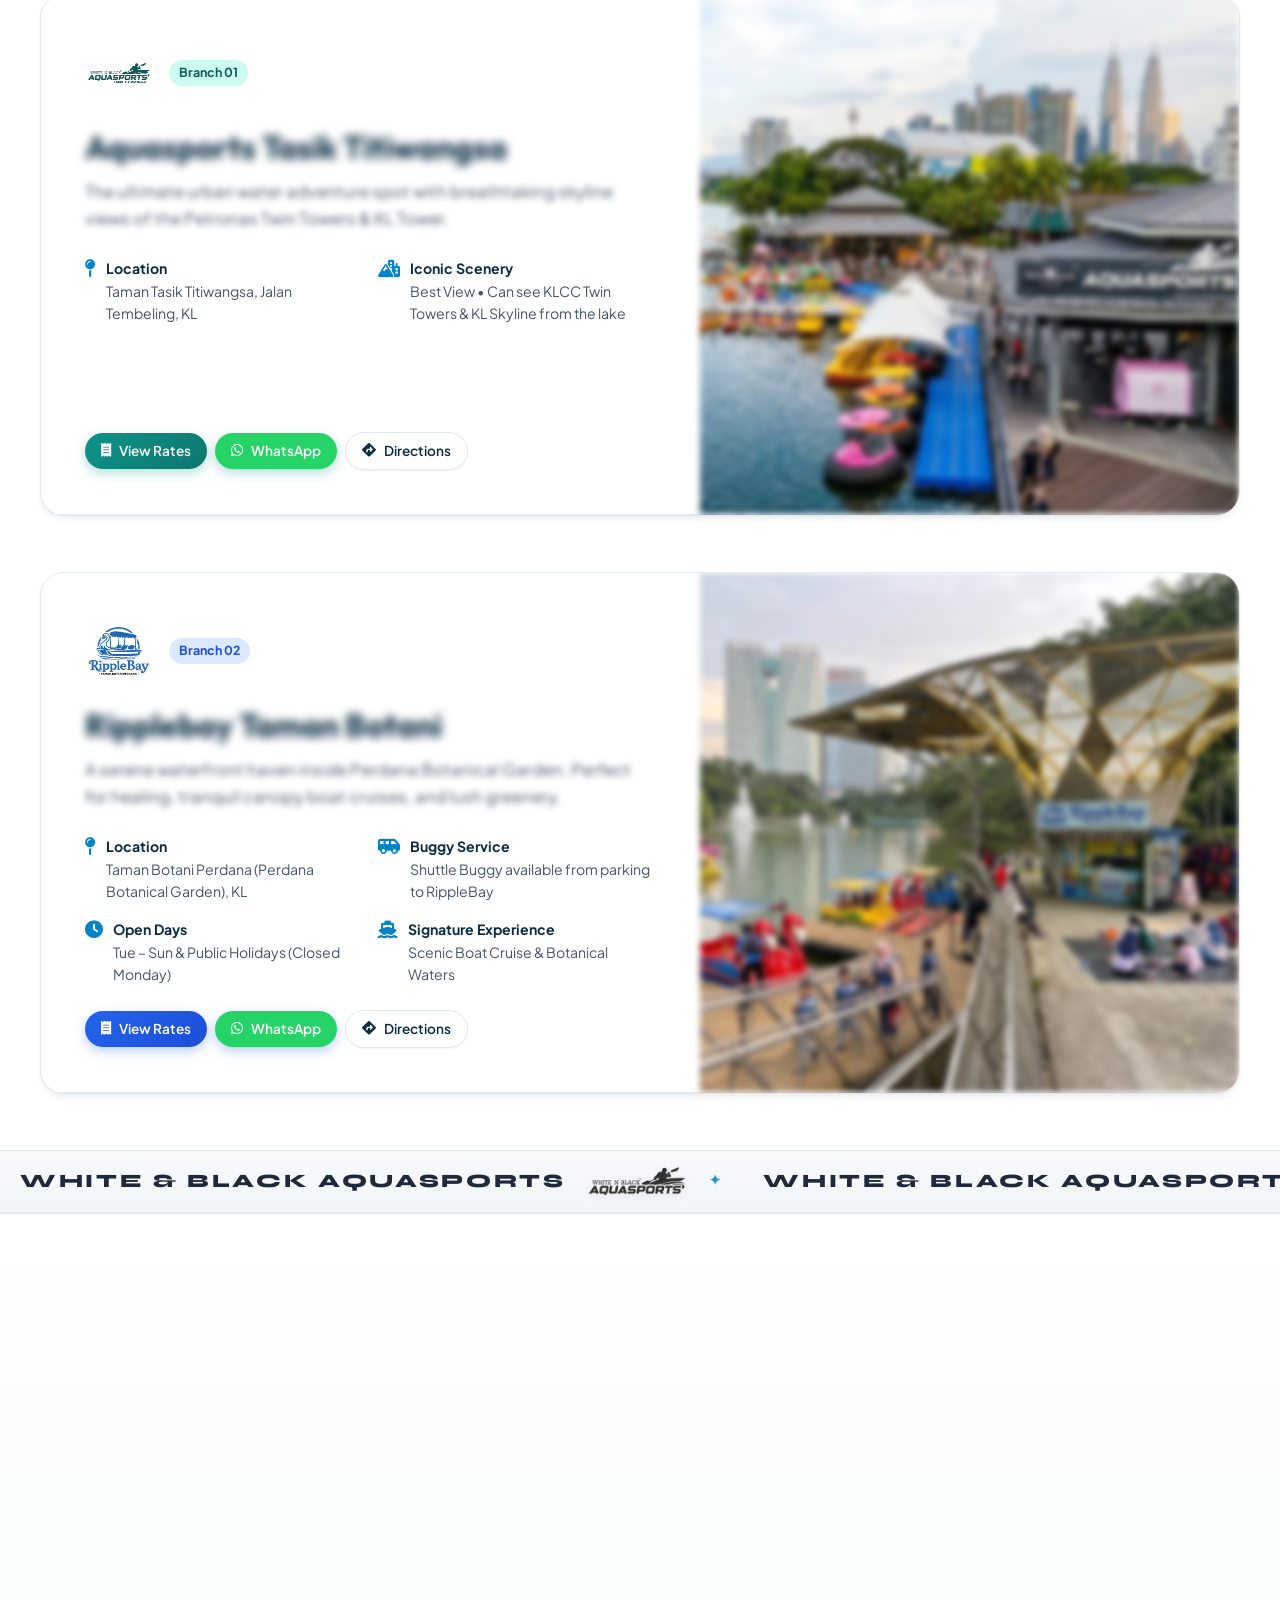
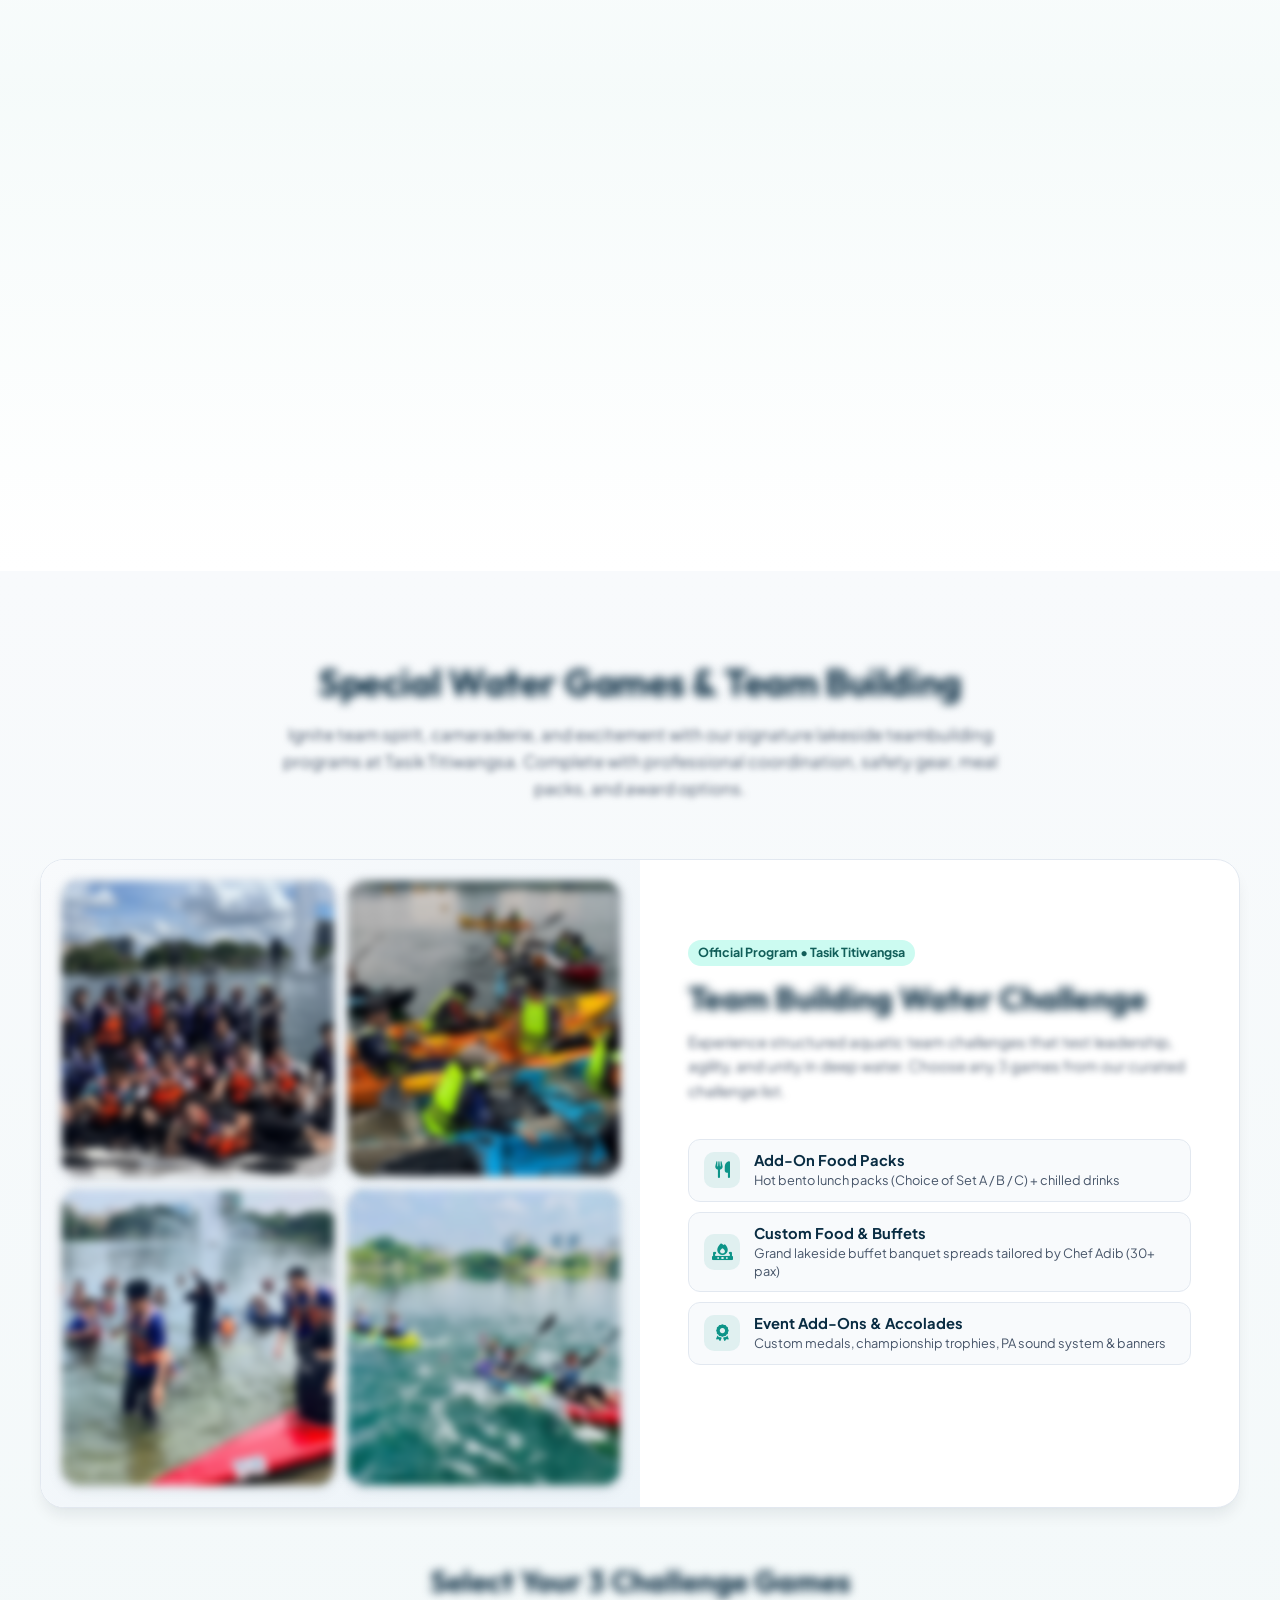
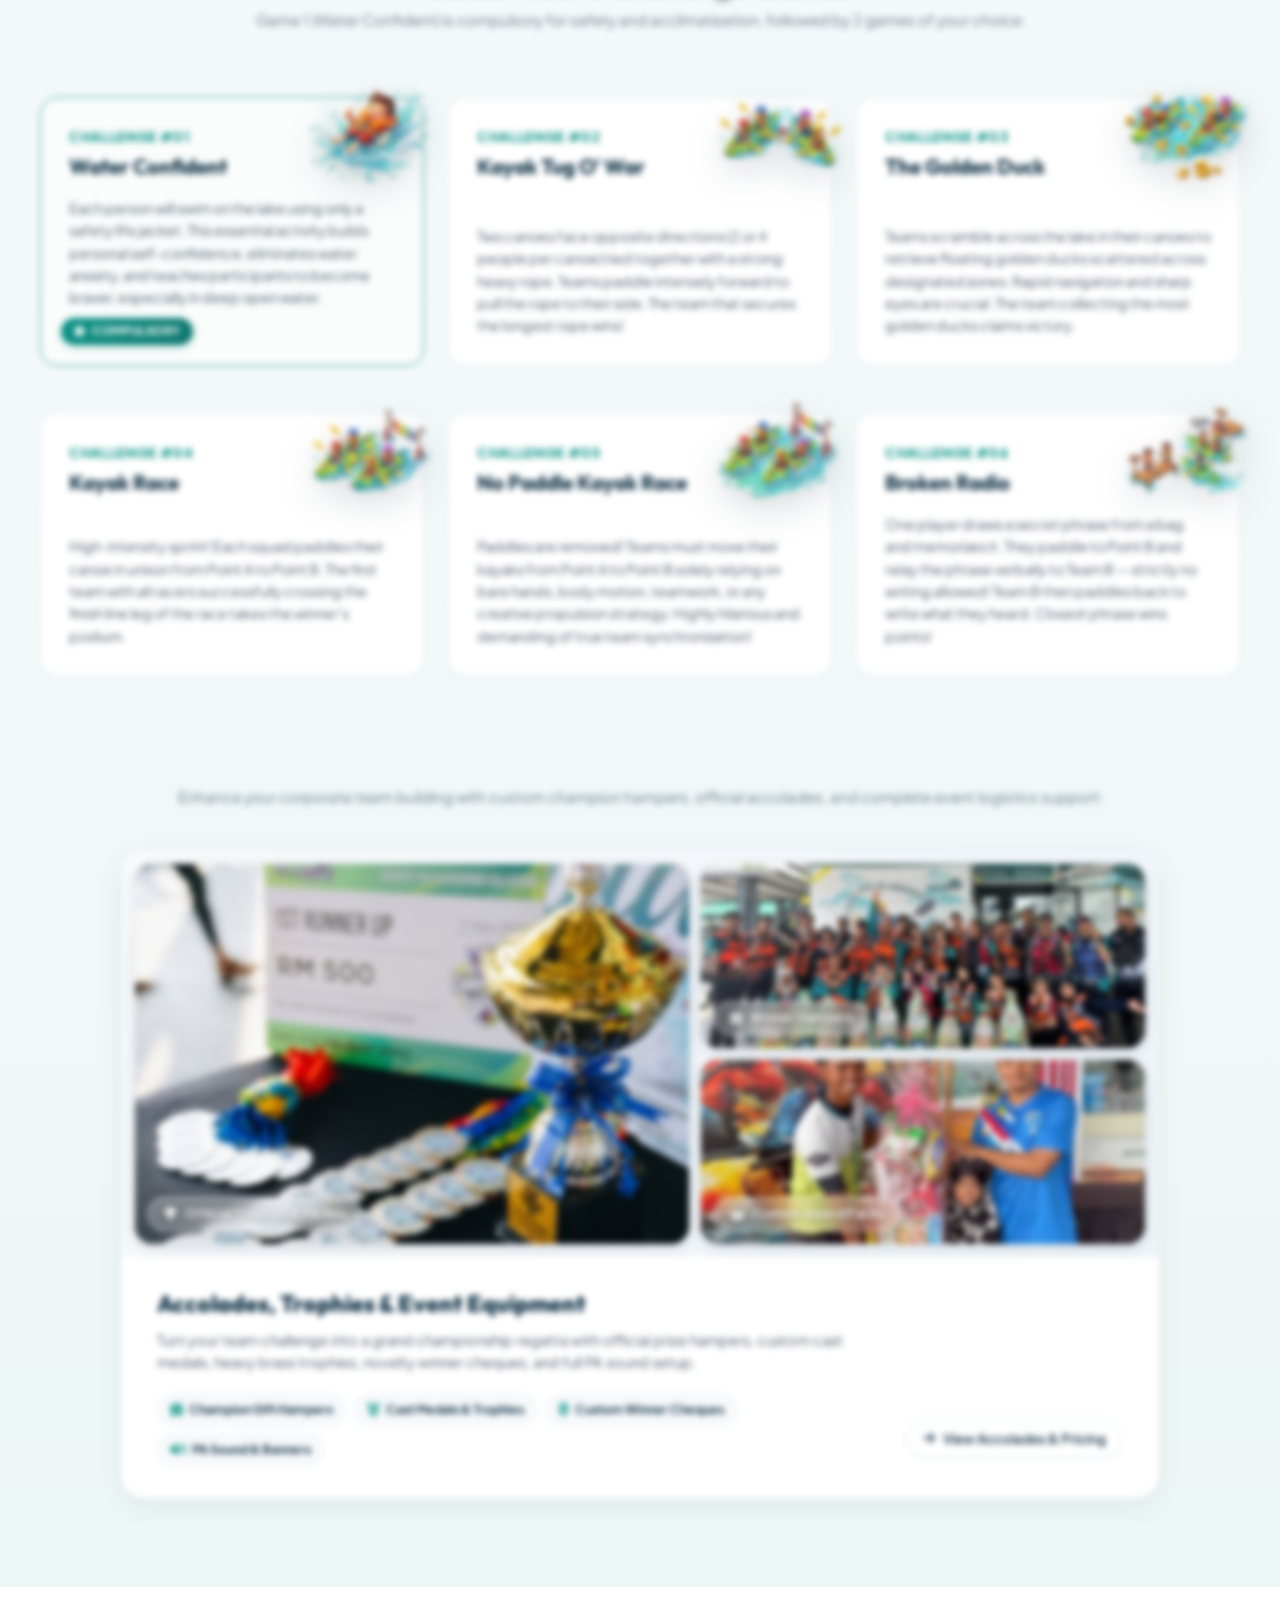
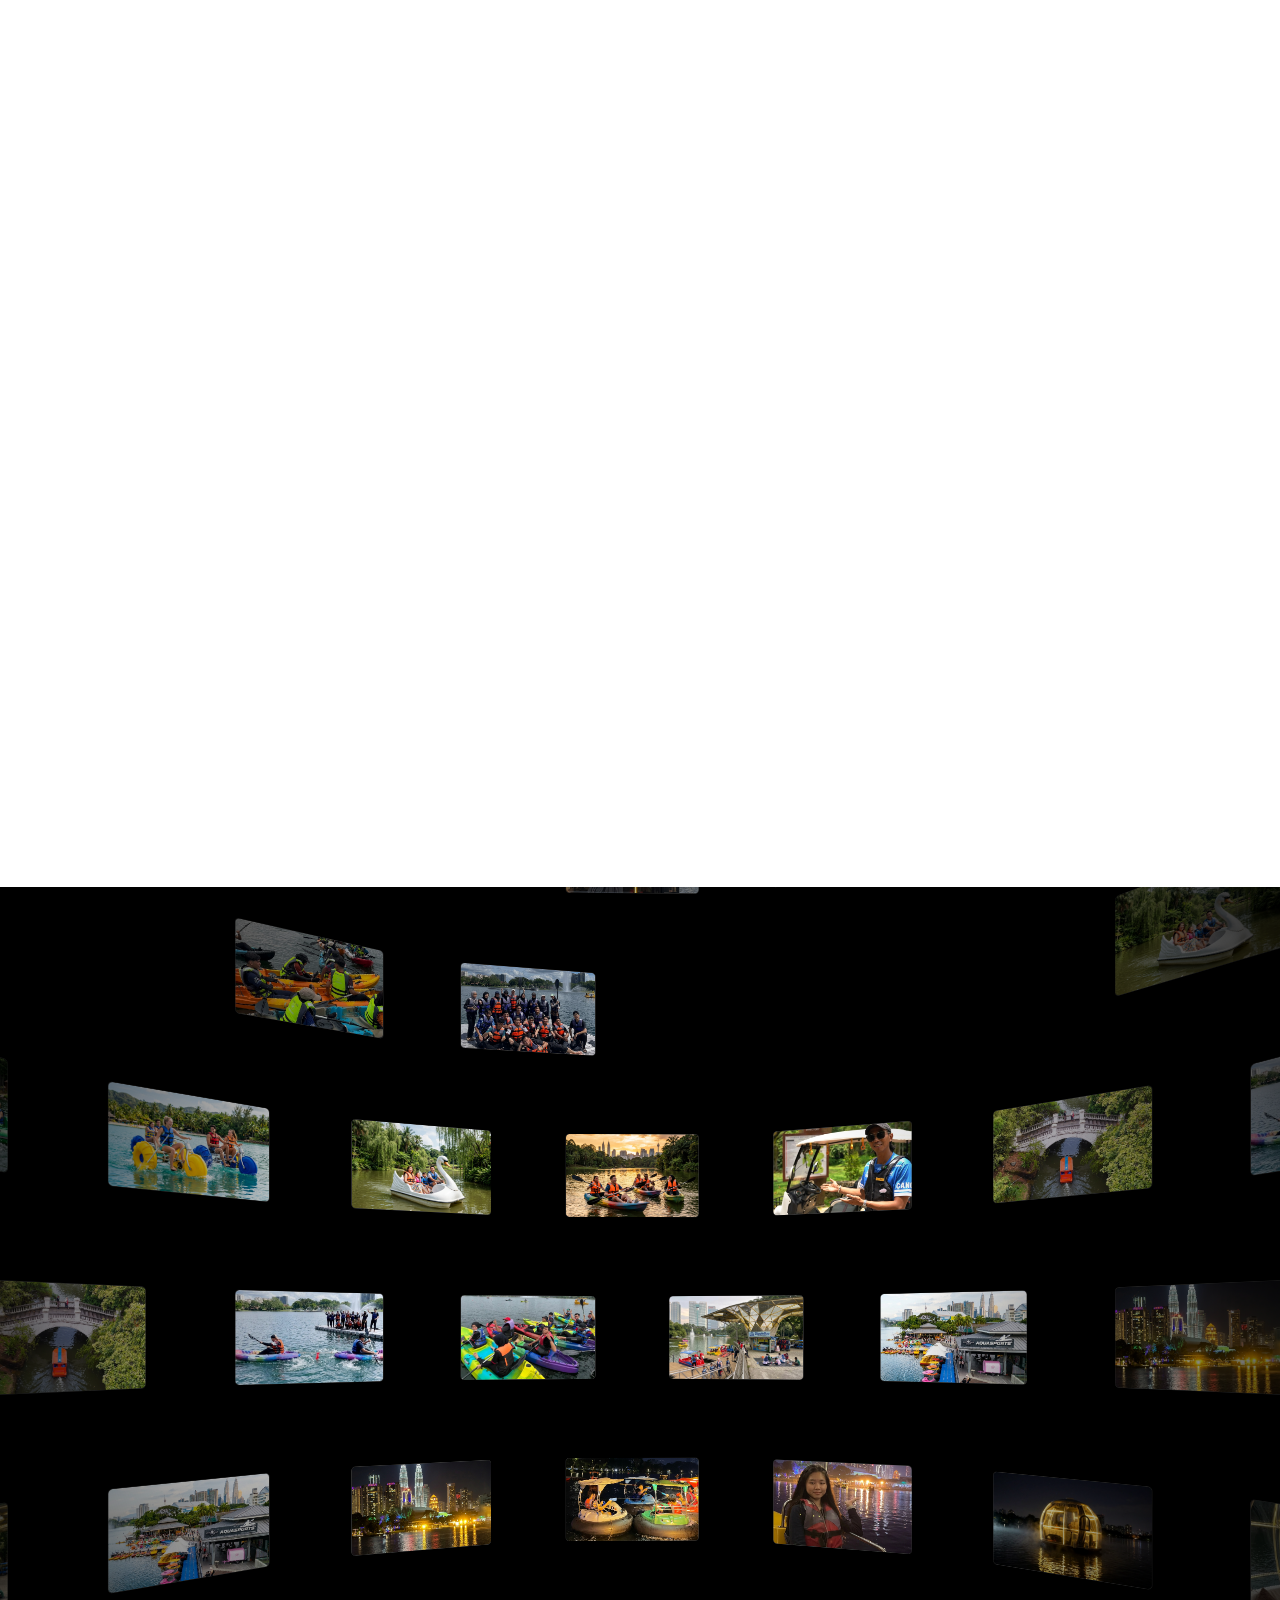
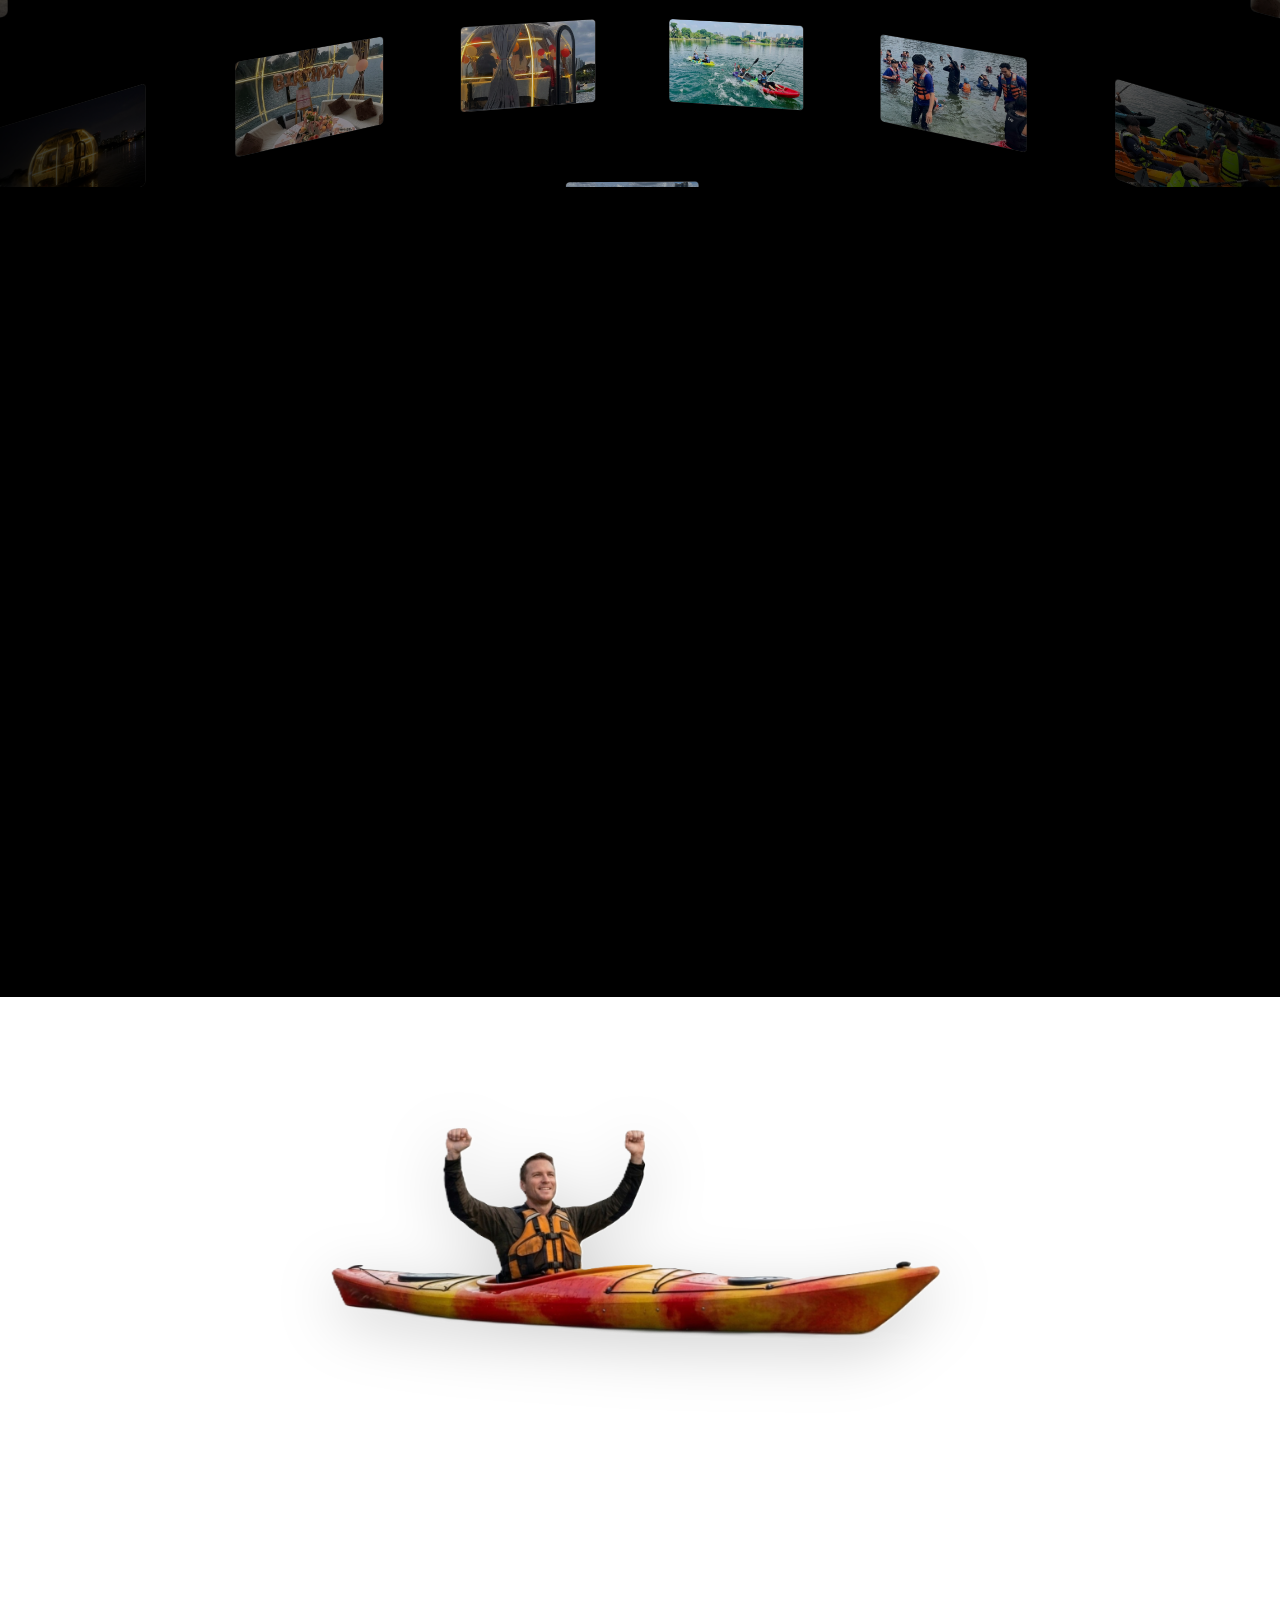
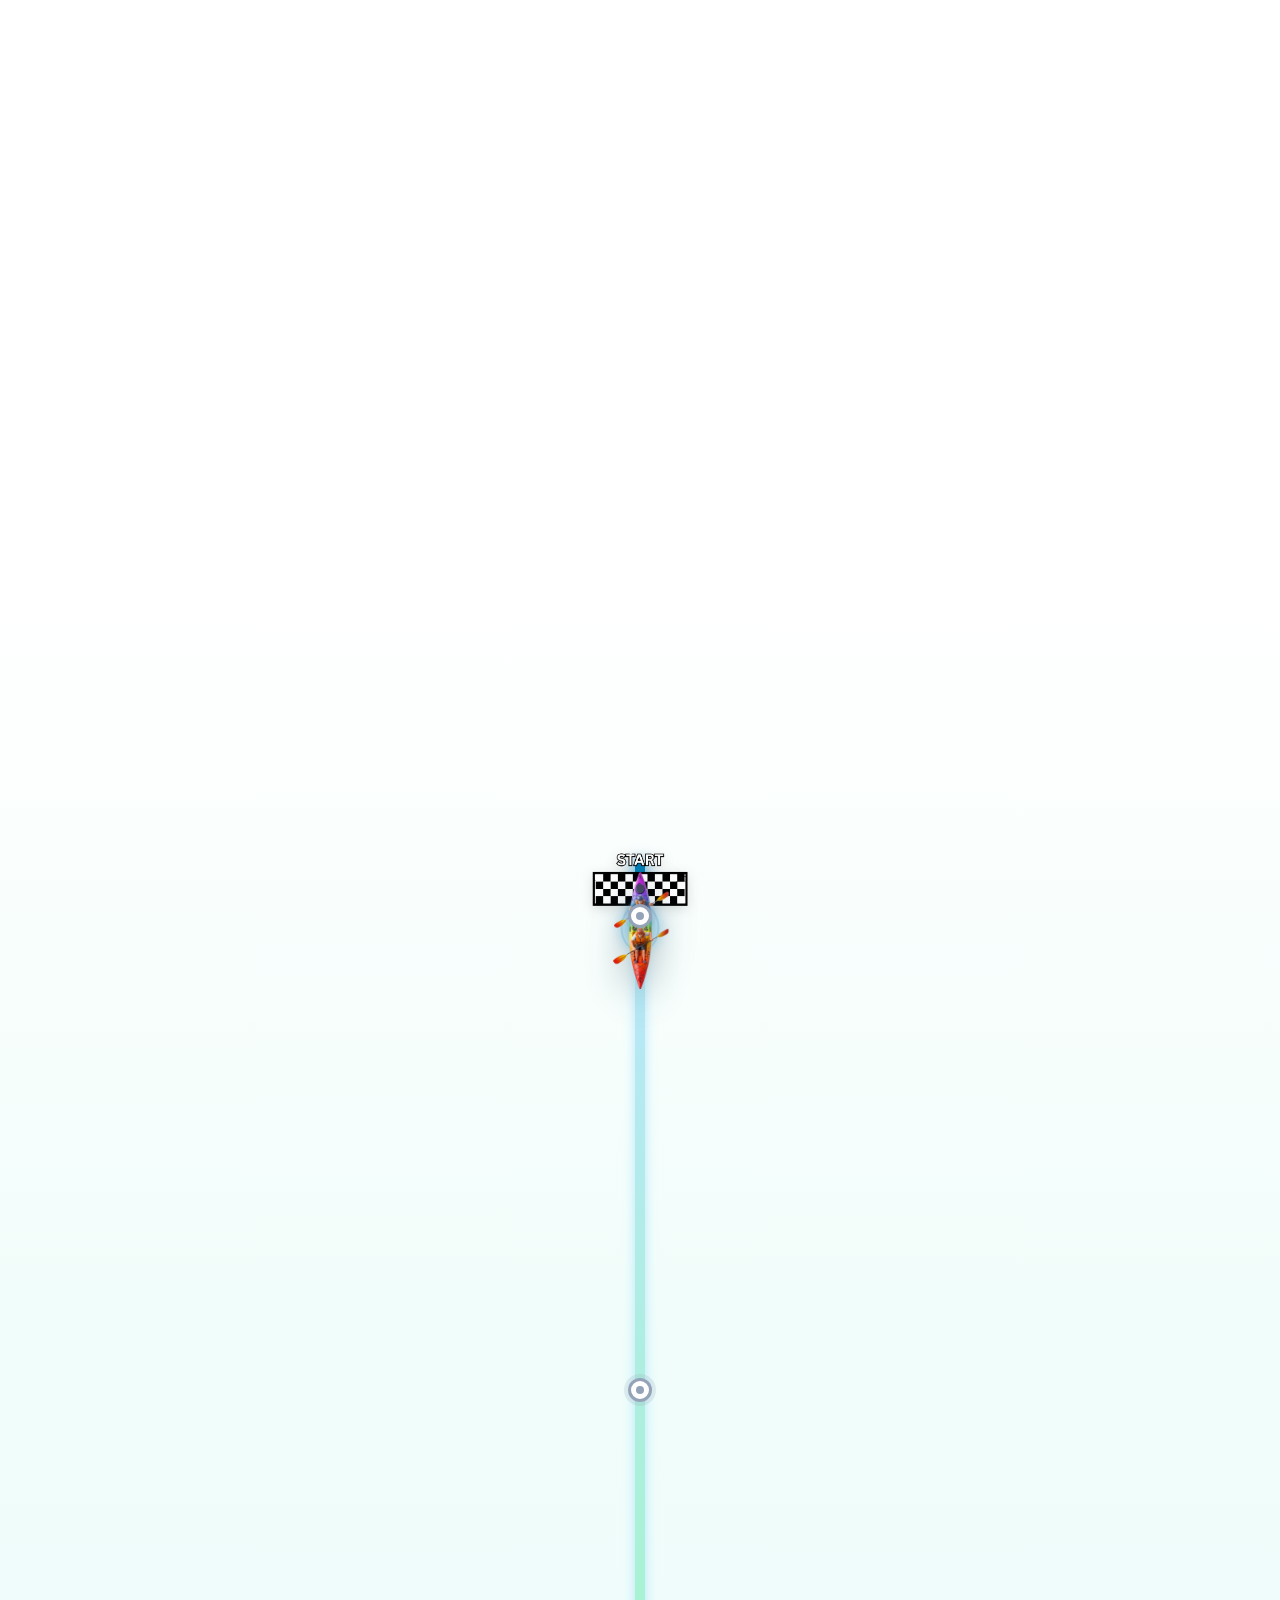
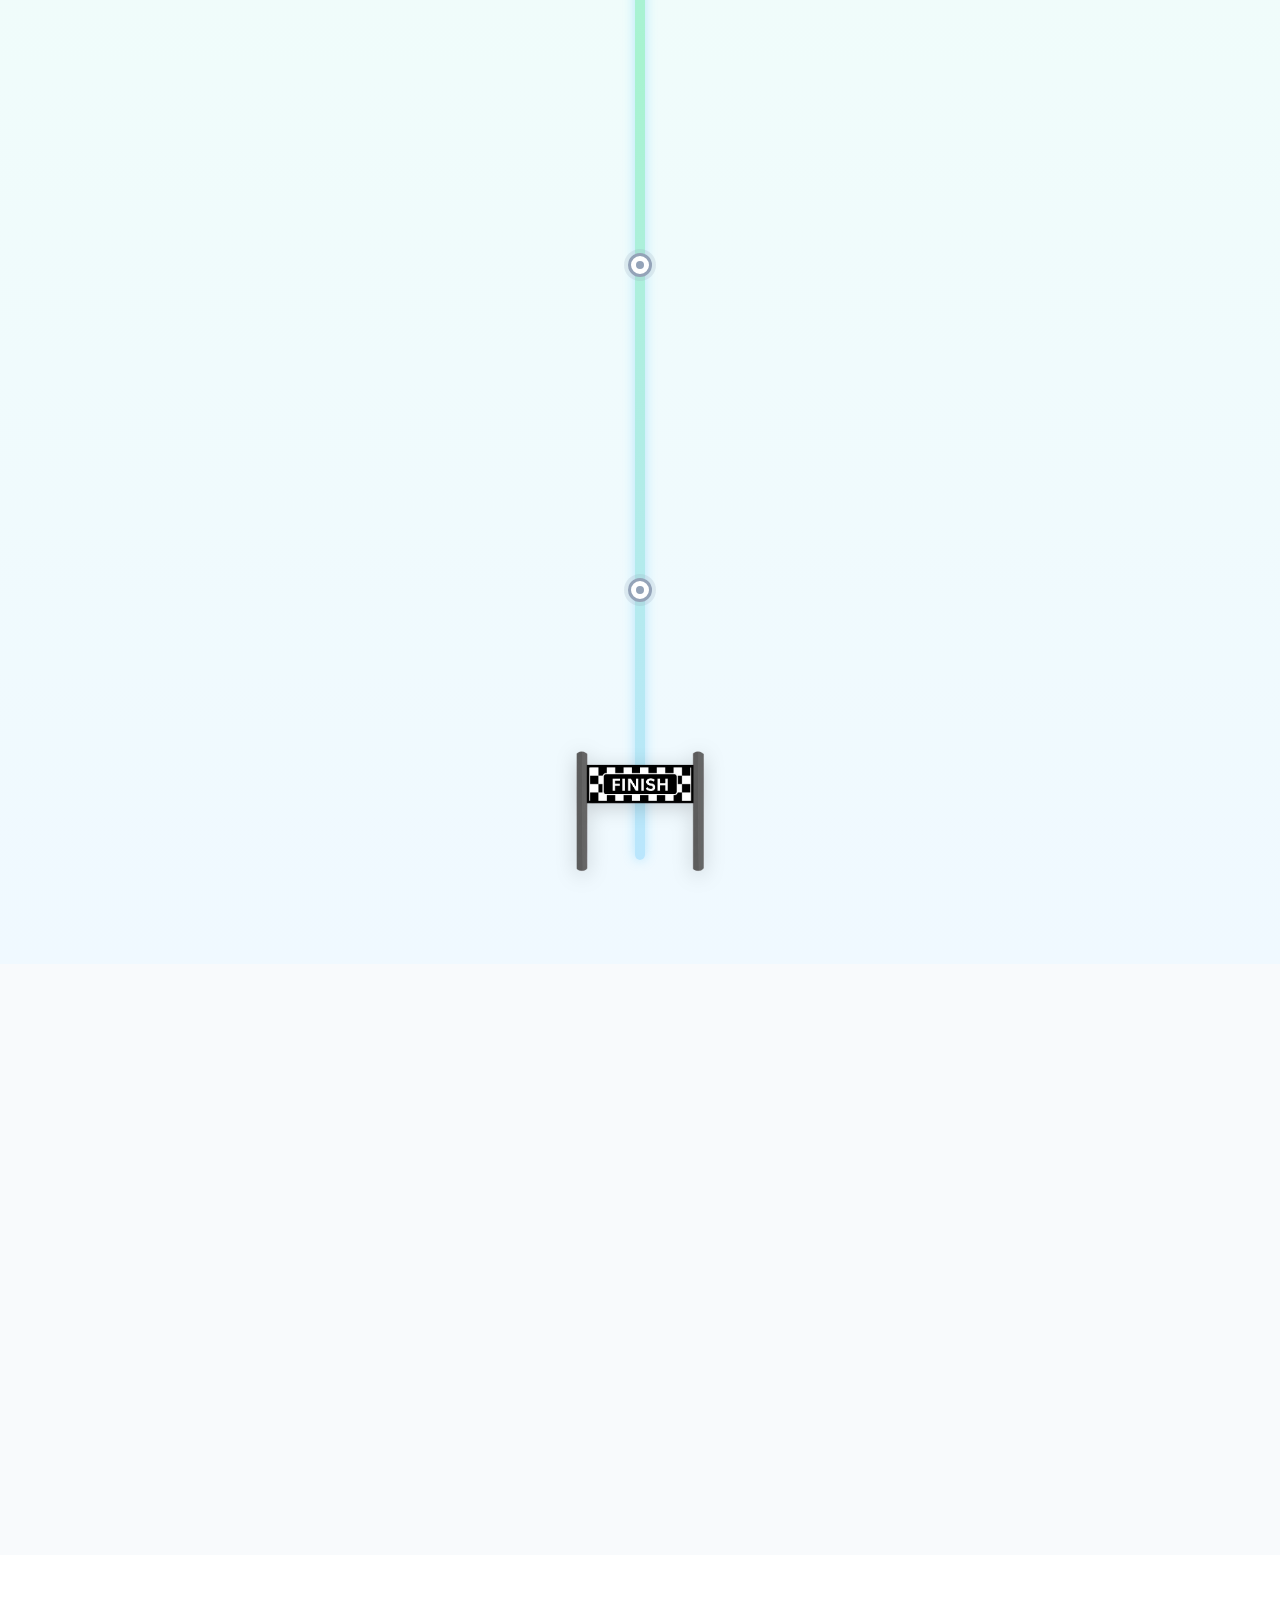
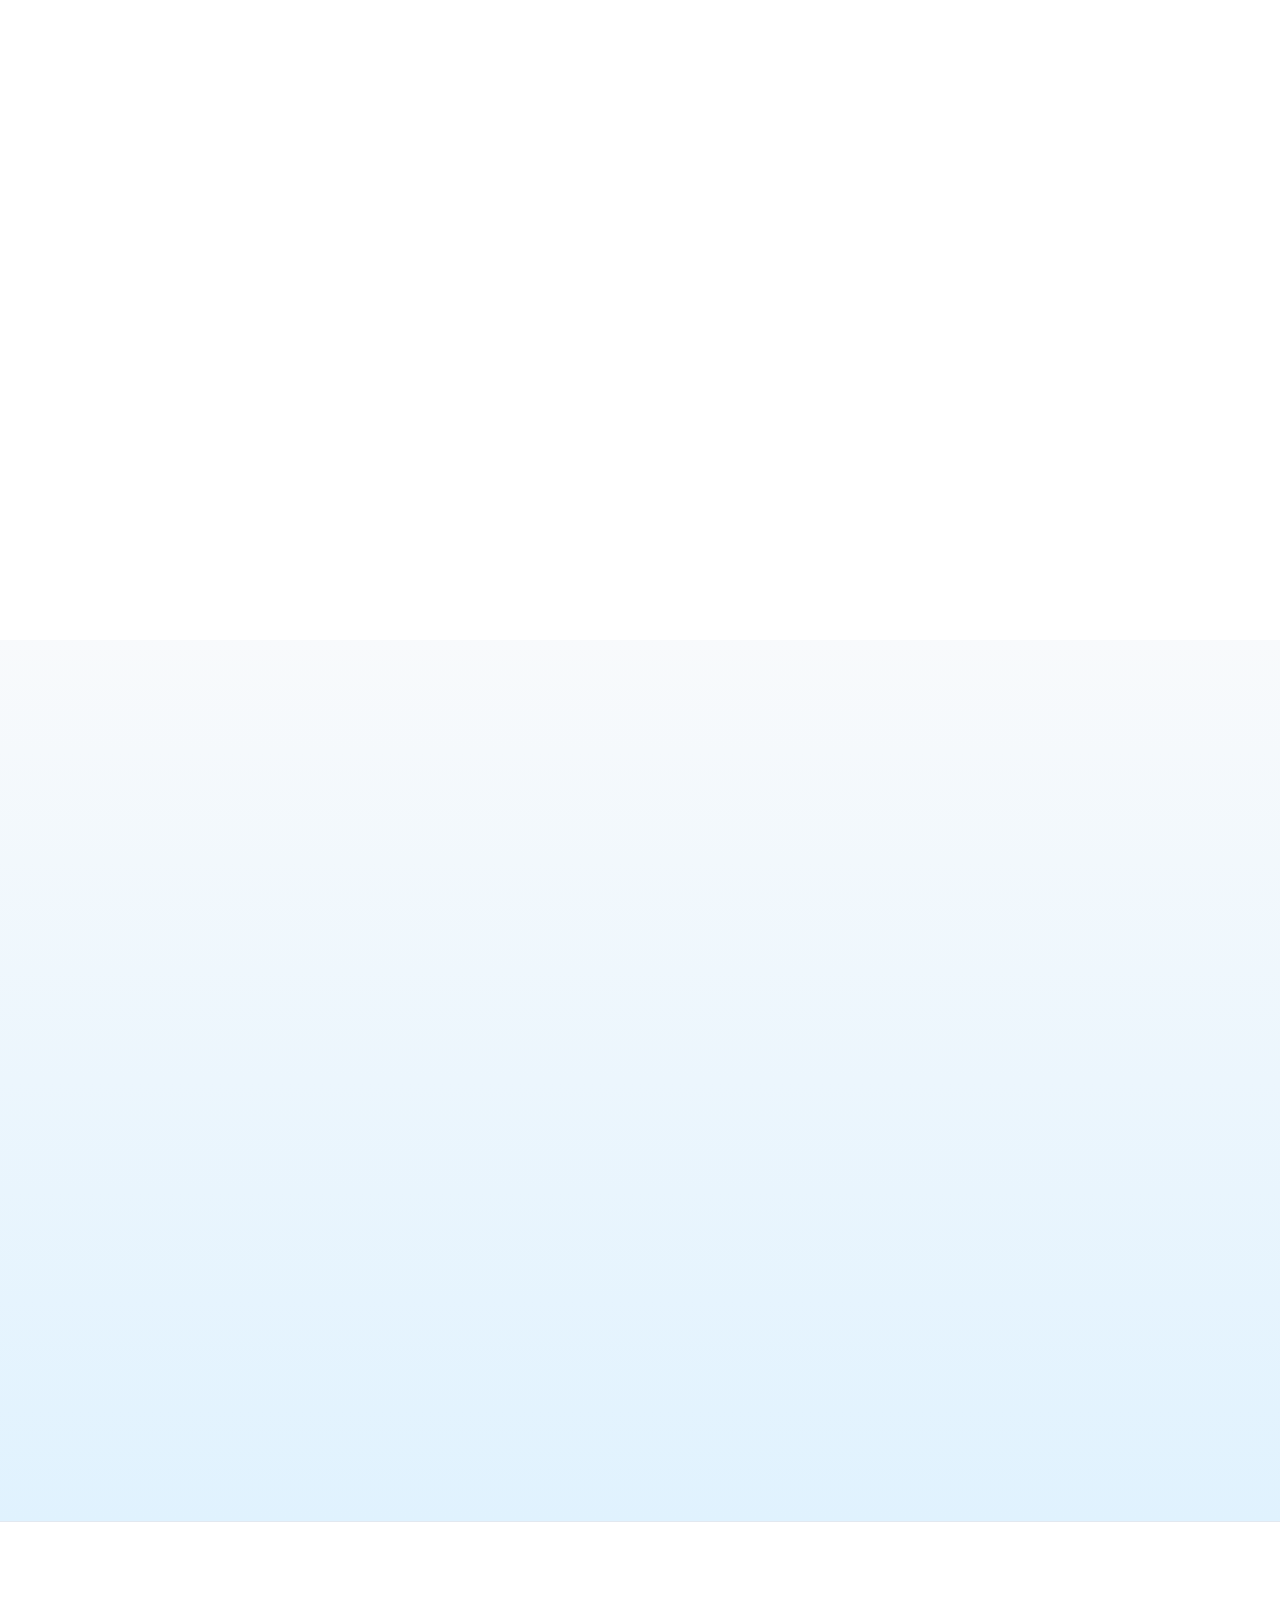
==== commit f01a8951: "Add files via upload" ====
--- a/index.html
+++ b/index.html
@@ -28,7 +28,7 @@
   <link rel="preload" as="image" href="image/kayakRoadmap2.png">
 
   <!-- Custom Stylesheet -->
-  <link rel="stylesheet" href="style.css?v=53">
+  <link rel="stylesheet" href="style.css?v=66">
 </head>
 
 <body class="splash-screen-active anim-waiting-splash">
@@ -686,6 +686,39 @@
               <img src="image/wnbAquasportsLogo.png" alt="White & Black Aquasports Logo" class="loc-marquee-logo">
               <span class="loc-marquee-bullet">✦</span>
             </div>
+          </div>
+        </div>
+      </div>
+    </section>
+
+    <!-- All Activities Pass Section -->
+    <section class="all-pass-promo-section" id="all-activities-pass">
+      <div class="container">
+        <div class="section-head text-center" style="margin-bottom: 2rem;">
+          <span class="location-badge-pill badge-titiwangsa"
+            style="margin-bottom:0.75rem; display:inline-flex; align-items:center; gap:0.45rem;">
+            <i class="fa-solid fa-ticket"></i> Exclusive Waterfront Value Pass • Tasik Titiwangsa
+          </span>
+          <h2 class="section-title">All Activities Pass</h2>
+          <p class="section-subtitle">
+            Enjoy <strong>5 exciting water activities</strong> at Tasik Titiwangsa with one convenient pass! Complete all activities in one action-packed day or spread them across 3 full months.
+          </p>
+        </div>
+
+        <div class="all-pass-poster-card">
+          <div class="all-pass-poster-media">
+            <img src="image/allActivitesPassPoster.jpg" alt="White &amp; Black Aquasports All Activities Pass - 5 Exciting Water Activities in One Pass"
+              class="all-pass-poster-img" loading="lazy">
+          </div>
+          <div class="all-pass-poster-footer">
+            <div class="all-pass-quick-pills">
+              <span class="all-pass-badge"><i class="fa-solid fa-user-check"></i> 1 Pax Per Pass</span>
+              <span class="all-pass-badge"><i class="fa-solid fa-calendar-days"></i> 3 Months Validity</span>
+              <span class="all-pass-badge"><i class="fa-solid fa-ship"></i> 5 Activities Included</span>
+            </div>
+            <a href="aquasports-tasik-titiwangsa.html#all-activities-pass" class="btn btn-primary all-pass-cta-btn">
+              <i class="fa-solid fa-tags"></i> View Price
+            </a>
           </div>
         </div>
       </div>
@@ -1699,7 +1732,7 @@
       </div>
     </div>
     <!-- Interactive Scripts -->
-    <script src="script.js?v=28"></script>
+    <script src="script.js?v=37"></script>
 </body>
 
-</html>
+</html>
--- a/style.css
+++ b/style.css
@@ -147,7 +147,7 @@
   color: #ffffff;
   font-size: 0.85rem;
   font-weight: 600;
-  padding: 0.6rem 1rem;
+  padding: 0.55rem 1rem;
   position: relative;
   z-index: 50;
   display: flex;
@@ -155,15 +155,19 @@
   justify-content: center;
   box-shadow: 0 1px 3px rgba(0, 0, 0, 0.1);
   overflow: hidden;
+  white-space: nowrap;
+  width: 100%;
 }
 
 .top-notice-inner {
   display: flex;
   align-items: center;
-  justify-content: center;
+  justify-content: flex-start;
   gap: 0.75rem;
   width: 100%;
-  max-width: 1240px;
+  max-width: 100%;
+  overflow: hidden;
+  white-space: nowrap;
 }
 
 .top-notice-bar .badge-glow {
@@ -177,6 +181,7 @@
   font-weight: 700;
   flex-shrink: 0;
   white-space: nowrap;
+  z-index: 2;
 }
 
 .top-notice-bar a {
@@ -188,23 +193,48 @@
 }
 
 .notice-ticker-track {
-  display: flex;
-  align-items: center;
+  flex: 1;
+  min-width: 0;
+  overflow: hidden;
+  white-space: nowrap;
+  position: relative;
+  mask-image: linear-gradient(90deg, transparent 0, #000 12px, #000 calc(100% - 12px), transparent 100%);
+  -webkit-mask-image: linear-gradient(90deg, transparent 0, #000 12px, #000 calc(100% - 12px), transparent 100%);
 }
 
 .notice-ticker-content {
-  display: flex;
-  align-items: center;
+  display: inline-flex;
+  white-space: nowrap;
+  animation: noticeTickerScroll 24s linear infinite;
+  will-change: transform;
+}
+
+.notice-ticker-content:hover,
+.notice-ticker-content:active {
+  animation-play-state: paused;
 }
 
 .ticker-text {
   display: inline-flex;
   align-items: center;
-  gap: 0.5rem;
+  white-space: nowrap;
+  padding-right: 3.5rem;
+  flex-shrink: 0;
+  line-height: 1.4;
 }
 
 .ticker-clone {
-  display: none;
+  display: inline-flex;
+}
+
+@keyframes noticeTickerScroll {
+  0% {
+    transform: translateX(0);
+  }
+
+  100% {
+    transform: translateX(-50%);
+  }
 }
 
 /* Branch Card Notice Bar (Designed like top-notice-bar) */
@@ -1179,8 +1209,10 @@
 
 .expansion-locations-grid {
   display: grid;
-  grid-template-columns: repeat(3, 1fr);
+  grid-template-columns: repeat(2, 1fr);
   gap: 1.5rem;
+  max-width: 820px;
+  margin: 0 auto;
 }
 
 .expansion-loc-box {
@@ -1689,7 +1721,7 @@
 }
 
 .ride-item-img.img-rotate-kayak {
-  transform: rotate(-60deg) scale(0.95);
+  transform: none;
 }
 
 .ride-item-card:hover .ride-item-img {
@@ -1698,7 +1730,7 @@
 }
 
 .ride-item-card:hover .ride-item-img.img-rotate-kayak {
-  transform: rotate(-60deg) scale(1.03) translateY(-2px);
+  transform: scale(1.08) translateY(-2px);
 }
 
 .ride-card-badge {
@@ -2140,12 +2172,13 @@
   margin-top: auto;
 }
 
-/* Hospitality, Food & Event Add-ons Showcase Cards (food.jpg & hampers.webp) */
+/* Event Add-ons & Accolades Showcase Card (trophies.jpg, hampers.webp & hamper.jpg) */
 .tb-extras-grid {
   display: grid;
-  grid-template-columns: repeat(2, 1fr);
-  gap: 2rem;
-  margin-top: 1.75rem;
+  grid-template-columns: 1fr;
+  max-width: 1040px;
+  margin: 1.75rem auto 0 auto;
+  width: 100%;
 }
 
 .tb-extra-card {
@@ -2158,12 +2191,109 @@
   box-shadow: 0 10px 30px rgba(15, 23, 42, 0.06);
   transition: all 0.35s cubic-bezier(0.16, 1, 0.3, 1);
   position: relative;
+  width: 100%;
 }
 
 .tb-extra-card:hover {
-  transform: translateY(-6px);
+  transform: translateY(-5px);
   box-shadow: 0 20px 42px -10px rgba(14, 116, 144, 0.18), 0 8px 24px rgba(15, 23, 42, 0.08);
   border-color: var(--brand-teal);
+}
+
+.tb-extra-card-wide {
+  width: 100%;
+}
+
+.tb-extra-collage-wrap {
+  position: relative;
+  background: linear-gradient(135deg, #f8fafc 0%, #edf4f9 100%);
+  padding: 0.85rem;
+  box-sizing: border-box;
+}
+
+.tb-accolades-collage {
+  display: grid;
+  grid-template-columns: 1.25fr 1fr;
+  grid-template-rows: repeat(2, minmax(0, 1fr));
+  gap: 0.75rem;
+  width: 100%;
+  height: 380px;
+  box-sizing: border-box;
+}
+
+.tb-accolades-collage .tb-collage-item {
+  position: relative;
+  border-radius: var(--radius-lg);
+  overflow: hidden;
+  box-shadow: 0 4px 14px rgba(15, 23, 42, 0.12);
+  border: none;
+  background: #0f172a;
+  min-height: 0;
+  min-width: 0;
+  transition: transform var(--transition-normal), box-shadow var(--transition-normal);
+}
+
+.tb-accolades-collage .tb-collage-item:hover {
+  transform: translateY(-3px);
+  box-shadow: 0 12px 28px rgba(14, 116, 144, 0.22);
+  border: none;
+}
+
+.tb-accolades-collage .tb-collage-item img {
+  width: 100%;
+  height: 100%;
+  object-fit: cover;
+  display: block;
+  transition: transform 0.6s cubic-bezier(0.16, 1, 0.3, 1);
+}
+
+.tb-accolades-collage .tb-collage-item:hover img {
+  transform: scale(1.06);
+}
+
+.tb-accolades-collage .tb-collage-large {
+  grid-column: 1 / 2;
+  grid-row: 1 / 3;
+}
+
+.tb-accolades-collage .tb-collage-sub {
+  min-height: 0;
+}
+
+.tb-accolades-collage .tb-collage-tag {
+  position: absolute;
+  bottom: 0.75rem;
+  left: 0.75rem;
+  background: rgba(255, 255, 255, 0.24);
+  backdrop-filter: blur(10px);
+  -webkit-backdrop-filter: blur(10px);
+  border: 1px solid rgba(255, 255, 255, 0.45);
+  border-radius: var(--radius-full);
+  color: #ffffff;
+  font-size: 0.78rem;
+  font-weight: 700;
+  letter-spacing: 0.02em;
+  padding: 0.4rem 0.95rem;
+  display: inline-flex;
+  align-items: center;
+  gap: 0.45rem;
+  pointer-events: none;
+  box-shadow: 0 4px 18px rgba(0, 0, 0, 0.18), inset 0 1px 0 rgba(255, 255, 255, 0.4);
+  text-shadow: 0 1px 4px rgba(0, 0, 0, 0.45);
+  transition: all var(--transition-fast);
+  z-index: 2;
+}
+
+.tb-accolades-collage .tb-collage-tag i {
+  color: #ffffff;
+  font-size: 0.82rem;
+  filter: drop-shadow(0 1px 2px rgba(0, 0, 0, 0.4));
+}
+
+.tb-accolades-collage .tb-collage-item:hover .tb-collage-tag {
+  background: rgba(255, 255, 255, 0.36);
+  border-color: rgba(255, 255, 255, 0.68);
+  box-shadow: 0 6px 22px rgba(0, 0, 0, 0.24), inset 0 1px 0 rgba(255, 255, 255, 0.55);
 }
 
 .tb-extra-img-wrap {
@@ -2206,7 +2336,7 @@
   box-shadow: 0 4px 18px rgba(0, 0, 0, 0.18), inset 0 1px 0 rgba(255, 255, 255, 0.4);
   text-shadow: 0 1px 4px rgba(0, 0, 0, 0.45);
   transition: all var(--transition-fast);
-  z-index: 2;
+  z-index: 3;
 }
 
 .tb-extra-badge i {
@@ -2226,6 +2356,25 @@
   display: flex;
   flex-direction: column;
   flex-grow: 1;
+}
+
+.tb-extra-body-content {
+  display: flex;
+  justify-content: space-between;
+  align-items: flex-end;
+  gap: 1.5rem;
+  flex-wrap: wrap;
+  width: 100%;
+}
+
+.tb-extra-info {
+  flex: 1 1 540px;
+}
+
+.tb-extra-cta {
+  align-self: flex-end;
+  margin-bottom: 0.5rem;
+  white-space: nowrap;
 }
 
 .tb-extra-title {
@@ -2247,7 +2396,7 @@
   display: flex;
   flex-wrap: wrap;
   gap: 0.5rem;
-  margin-bottom: 1.75rem;
+  margin-bottom: 0;
 }
 
 .tb-extra-tag {
@@ -2280,8 +2429,9 @@
     gap: 1.5rem;
   }
 
-  .tb-extra-img-wrap {
-    height: 230px;
+  .tb-accolades-collage {
+    height: 300px;
+    gap: 0.5rem;
   }
 
   .tb-extra-body {
@@ -2290,6 +2440,30 @@
 
   .tb-extra-title {
     font-size: 1.3rem;
+  }
+
+  .tb-extra-cta {
+    align-self: flex-start;
+    margin-top: 1rem;
+    margin-bottom: 0;
+  }
+}
+
+@media (max-width: 600px) {
+  .tb-extra-collage-wrap {
+    padding: 0.5rem;
+  }
+
+  .tb-accolades-collage {
+    height: 230px;
+    gap: 0.4rem;
+  }
+
+  .tb-accolades-collage .tb-collage-tag {
+    font-size: 0.62rem;
+    padding: 0.2rem 0.5rem;
+    bottom: 0.35rem;
+    left: 0.35rem;
   }
 }
 
@@ -5465,6 +5639,731 @@
 
 .btn-crystal-cta:hover {
   box-shadow: 0 6px 18px rgba(13, 148, 136, 0.45);
+}
+
+/* View Package / Hide Package Toggle Button */
+.btn-crystal-toggle {
+  display: inline-flex;
+  align-items: center;
+  justify-content: center;
+  gap: 0.5rem;
+  font-weight: 700;
+  cursor: pointer;
+  transition: all var(--transition-normal);
+  background: linear-gradient(135deg, #f59e0b 0%, #d97706 100%);
+  color: #ffffff;
+  border: 1.5px solid #d97706;
+  box-shadow: 0 4px 14px rgba(217, 119, 6, 0.35);
+  position: relative;
+  animation: crystalBtnBreatheVibrate 2.8s infinite ease-in-out;
+}
+
+.btn-crystal-toggle:hover {
+  animation-play-state: paused;
+  background: linear-gradient(135deg, #fbbf24 0%, #ea580c 100%);
+  color: #ffffff;
+  transform: translateY(-2px) scale(1.04);
+  box-shadow: 0 8px 24px rgba(217, 119, 6, 0.55), 0 0 16px rgba(245, 158, 11, 0.65);
+}
+
+.btn-crystal-toggle.active {
+  background: #ffffff !important;
+  color: var(--brand-navy) !important;
+  border: 1.5px solid rgba(203, 213, 225, 0.95);
+  box-shadow: 0 2px 8px rgba(15, 23, 42, 0.08);
+  animation: none !important;
+  transform: none;
+}
+
+.btn-crystal-toggle.active:hover {
+  background: #f8fafc !important;
+  color: #d97706 !important;
+  border-color: rgba(245, 158, 11, 0.5);
+  transform: translateY(-1px);
+  box-shadow: 0 4px 12px rgba(15, 23, 42, 0.1);
+}
+
+.crystal-toggle-chevron {
+  transition: transform 0.35s ease;
+  font-size: 0.72rem;
+}
+
+.btn-crystal-toggle.active .crystal-toggle-chevron {
+  transform: rotate(180deg);
+  color: #d97706;
+}
+
+@keyframes crystalBtnBreatheVibrate {
+  0% {
+    transform: scale(1) translate(0, 0) rotate(0deg);
+    box-shadow: 0 0 0 0 rgba(245, 158, 11, 0.75), 0 4px 14px rgba(217, 119, 6, 0.35);
+  }
+  /* Breathe In: Expands gently with warm glow wave */
+  25% {
+    transform: scale(1.05) translate(0, 0) rotate(0deg);
+    box-shadow: 0 0 0 10px rgba(245, 158, 11, 0), 0 8px 24px rgba(245, 158, 11, 0.6);
+  }
+  /* Breathe Out: Contracts smoothly back to rest */
+  45% {
+    transform: scale(1) translate(0, 0) rotate(0deg);
+    box-shadow: 0 0 0 0 rgba(245, 158, 11, 0), 0 4px 14px rgba(217, 119, 6, 0.35);
+  }
+  50% {
+    transform: scale(1) translate(0, 0) rotate(0deg);
+    box-shadow: 0 0 0 0 rgba(245, 158, 11, 0), 0 4px 14px rgba(217, 119, 6, 0.35);
+  }
+  /* Vibrate Shake: Rapid, energetic vibration sequence */
+  53% {
+    transform: scale(1.02) translate(-2.5px, -0.5px) rotate(-1.5deg);
+    box-shadow: 0 0 0 2px rgba(245, 158, 11, 0.3), 0 4px 16px rgba(217, 119, 6, 0.45);
+  }
+  57% {
+    transform: scale(1.02) translate(2.5px, 0.5px) rotate(1.5deg);
+  }
+  61% {
+    transform: scale(1.01) translate(-2.5px, 0) rotate(-1.2deg);
+  }
+  65% {
+    transform: scale(1.01) translate(2.5px, 0) rotate(1.2deg);
+  }
+  69% {
+    transform: scale(1) translate(-1.5px, 0) rotate(-0.8deg);
+  }
+  73% {
+    transform: scale(1) translate(1.5px, 0) rotate(0.8deg);
+  }
+  77% {
+    transform: scale(1) translate(0, 0) rotate(0deg);
+    box-shadow: 0 0 0 0 rgba(245, 158, 11, 0), 0 4px 14px rgba(217, 119, 6, 0.35);
+  }
+  /* Pause: Calm rest before next breath cycle */
+  100% {
+    transform: scale(1) translate(0, 0) rotate(0deg);
+    box-shadow: 0 0 0 0 rgba(245, 158, 11, 0.75), 0 4px 14px rgba(217, 119, 6, 0.35);
+  }
+}
+
+/* Expandable Crystal Dome Packages & Food/Deco Showcase */
+.crystal-packages-expandable {
+  max-height: 0;
+  opacity: 0;
+  overflow: hidden;
+  transition: max-height 0.65s cubic-bezier(0.16, 1, 0.3, 1), opacity 0.45s ease, padding 0.45s ease;
+  border-top: 1px dashed rgba(245, 158, 11, 0.35);
+  background: linear-gradient(180deg, #fffefb 0%, #fefcf8 50%, #ffffff 100%);
+  padding: 0 2rem;
+}
+
+.crystal-packages-expandable.is-expanded {
+  max-height: 9000px;
+  opacity: 1;
+  padding: 2.5rem 2rem 3rem;
+}
+
+.crystal-pkg-divider {
+  display: flex;
+  align-items: center;
+  gap: 1rem;
+  margin-bottom: 2rem;
+}
+
+.crystal-pkg-divider-line {
+  flex: 1;
+  height: 1px;
+  background: linear-gradient(90deg, transparent, rgba(245, 158, 11, 0.45), transparent);
+}
+
+.crystal-pkg-divider-badge {
+  background: linear-gradient(135deg, #d97706 0%, #92400e 100%);
+  color: #ffffff;
+  font-size: 0.76rem;
+  font-weight: 800;
+  letter-spacing: 0.08em;
+  text-transform: uppercase;
+  padding: 0.4rem 1.15rem;
+  border-radius: var(--radius-full);
+  box-shadow: 0 4px 12px rgba(217, 119, 6, 0.25);
+  display: inline-flex;
+  align-items: center;
+  gap: 0.45rem;
+  white-space: nowrap;
+  flex-shrink: 0;
+}
+
+.crystal-section-intro {
+  text-align: center;
+  max-width: 780px;
+  margin: 0 auto 2.25rem;
+}
+
+.crystal-intro-tag {
+  display: inline-flex;
+  align-items: center;
+  gap: 0.4rem;
+  background: rgba(245, 158, 11, 0.12);
+  color: #b45309;
+  font-size: 0.74rem;
+  font-weight: 800;
+  text-transform: uppercase;
+  letter-spacing: 0.06em;
+  padding: 0.25rem 0.8rem;
+  border-radius: var(--radius-full);
+  margin-bottom: 0.55rem;
+  border: 1px solid rgba(245, 158, 11, 0.25);
+}
+
+.crystal-intro-title {
+  font-size: 1.7rem;
+  font-weight: 800;
+  color: var(--brand-navy);
+  margin-bottom: 0.45rem;
+  font-family: var(--font-heading);
+  letter-spacing: -0.015em;
+  line-height: 1.25;
+}
+
+.crystal-intro-desc {
+  font-size: 0.92rem;
+  color: var(--text-muted);
+  line-height: 1.55;
+  margin: 0;
+}
+
+/* All Packages Common Specs Bar (Duration & Capacity) */
+.crystal-all-pkg-specs {
+  display: inline-flex;
+  align-items: center;
+  justify-content: center;
+  flex-wrap: wrap;
+  gap: 0.75rem 1.15rem;
+  background: #ffffff;
+  border: 1.5px solid rgba(245, 158, 11, 0.4);
+  padding: 0.5rem 1.35rem;
+  border-radius: var(--radius-full);
+  box-shadow: 0 4px 18px rgba(245, 158, 11, 0.1);
+  margin-top: 1.15rem;
+}
+
+.crystal-specs-label {
+  display: inline-flex;
+  align-items: center;
+  gap: 0.45rem;
+  background: linear-gradient(135deg, #f59e0b 0%, #d97706 100%);
+  color: #ffffff;
+  font-size: 0.74rem;
+  font-weight: 800;
+  text-transform: uppercase;
+  letter-spacing: 0.05em;
+  padding: 0.28rem 0.8rem;
+  border-radius: var(--radius-full);
+  box-shadow: 0 2px 8px rgba(217, 119, 6, 0.25);
+}
+
+.crystal-specs-item {
+  display: inline-flex;
+  align-items: center;
+  gap: 0.45rem;
+  font-size: 0.88rem;
+  color: var(--brand-navy);
+  font-weight: 600;
+}
+
+.crystal-specs-item i {
+  color: #d97706;
+  font-size: 0.95rem;
+}
+
+.crystal-specs-item strong {
+  color: #92400e;
+  font-weight: 800;
+}
+
+.crystal-specs-dot {
+  color: #cbd5e1;
+  font-size: 1.1rem;
+  line-height: 1;
+}
+
+@media (max-width: 640px) {
+  .crystal-all-pkg-specs {
+    border-radius: 18px;
+    padding: 0.75rem 1rem;
+    gap: 0.45rem 0.85rem;
+  }
+  .crystal-specs-dot {
+    display: none;
+  }
+}
+
+/* Food & Deco Infinite Marquee (1 Line, Moving Right Infinitely) */
+.crystal-food-marquee-wrap {
+  width: 100%;
+  overflow: hidden;
+  position: relative;
+  padding: 0.5rem 0 1.5rem;
+  margin-bottom: 3.5rem;
+  mask-image: linear-gradient(to right, transparent 0%, black 4%, black 96%, transparent 100%);
+  -webkit-mask-image: linear-gradient(to right, transparent 0%, black 4%, black 96%, transparent 100%);
+}
+
+.crystal-food-marquee-track {
+  display: flex;
+  width: max-content;
+  will-change: transform;
+}
+
+.crystal-food-marquee-group {
+  display: flex;
+  align-items: stretch;
+  gap: 1.25rem;
+  padding-right: 1.25rem;
+}
+
+.crystal-food-marquee-right {
+  animation: crystalMarqueeRight 36s linear infinite;
+}
+
+.crystal-food-marquee-wrap:hover .crystal-food-marquee-track {
+  animation-play-state: paused;
+}
+
+@keyframes crystalMarqueeRight {
+  0% {
+    transform: translateX(-50%);
+  }
+  100% {
+    transform: translateX(0);
+  }
+}
+
+.food-deco-card {
+  width: 290px;
+  flex: 0 0 290px;
+  background: #ffffff;
+  border: 1px solid rgba(226, 232, 240, 0.95);
+  border-radius: 18px;
+  overflow: hidden;
+  box-shadow: 0 4px 14px rgba(15, 23, 42, 0.04);
+  transition: all 0.3s ease;
+  display: flex;
+  flex-direction: column;
+  cursor: pointer;
+  user-select: none;
+}
+
+.food-deco-card:hover {
+  transform: translateY(-4px);
+  border-color: rgba(245, 158, 11, 0.5);
+  box-shadow: 0 10px 24px rgba(245, 158, 11, 0.14);
+}
+
+.food-deco-img-box {
+  position: relative;
+  width: 100%;
+  aspect-ratio: 4 / 3;
+  overflow: hidden;
+  background: #f1f5f9;
+}
+
+.food-deco-img-box img {
+  width: 100%;
+  height: 100%;
+  object-fit: cover;
+  display: block;
+  transition: transform 0.4s ease;
+}
+
+.food-deco-card:hover .food-deco-img-box img {
+  transform: scale(1.08);
+}
+
+.food-deco-pill {
+  position: absolute;
+  top: 10px;
+  left: 10px;
+  background: rgba(15, 23, 42, 0.75);
+  backdrop-filter: blur(8px);
+  -webkit-backdrop-filter: blur(8px);
+  color: #ffffff;
+  font-size: 0.68rem;
+  font-weight: 700;
+  padding: 0.22rem 0.6rem;
+  border-radius: var(--radius-full);
+  display: inline-flex;
+  align-items: center;
+  gap: 0.35rem;
+  pointer-events: none;
+  border: 1px solid rgba(255, 255, 255, 0.2);
+}
+
+.food-deco-pill.pill-chef {
+  background: rgba(217, 119, 6, 0.9);
+}
+
+.food-deco-pill.pill-special {
+  background: rgba(13, 148, 136, 0.9);
+}
+
+.food-deco-zoom-btn {
+  position: absolute;
+  bottom: 10px;
+  right: 10px;
+  width: 32px;
+  height: 32px;
+  border-radius: var(--radius-full);
+  background: rgba(255, 255, 255, 0.88);
+  backdrop-filter: blur(8px);
+  -webkit-backdrop-filter: blur(8px);
+  border: none;
+  color: var(--brand-navy);
+  display: flex;
+  align-items: center;
+  justify-content: center;
+  font-size: 0.82rem;
+  cursor: pointer;
+  transition: all 0.2s ease;
+  opacity: 0.85;
+}
+
+.food-deco-card:hover .food-deco-zoom-btn {
+  opacity: 1;
+  background: #ffffff;
+  color: #d97706;
+  transform: scale(1.1);
+}
+
+.food-deco-caption {
+  padding: 0.9rem 1rem 1.05rem;
+  display: flex;
+  flex-direction: column;
+  gap: 0.25rem;
+  flex-grow: 1;
+}
+
+.food-deco-caption h4 {
+  font-size: 0.92rem;
+  font-weight: 800;
+  color: var(--brand-navy);
+  margin: 0;
+  line-height: 1.25;
+}
+
+.food-deco-caption p {
+  font-size: 0.78rem;
+  color: var(--text-muted);
+  line-height: 1.35;
+  margin: 0;
+}
+
+/* 5 Packages Grid */
+.crystal-pkg-deck {
+  display: grid;
+  grid-template-columns: repeat(auto-fit, minmax(310px, 1fr));
+  gap: 1.4rem;
+  margin-bottom: 2.5rem;
+}
+
+.crystal-pkg-card {
+  background: #ffffff;
+  border: 1.5px solid rgba(226, 232, 240, 0.95);
+  border-radius: 20px;
+  padding: 1.65rem 1.45rem;
+  display: flex;
+  flex-direction: column;
+  justify-content: space-between;
+  box-shadow: 0 6px 20px rgba(15, 23, 42, 0.04);
+  transition: all 0.3s ease;
+  position: relative;
+}
+
+.crystal-pkg-card:hover {
+  transform: translateY(-4px);
+  border-color: rgba(245, 158, 11, 0.5);
+  box-shadow: 0 12px 30px rgba(245, 158, 11, 0.12);
+}
+
+.crystal-pkg-card.pkg-featured {
+  border-color: rgba(245, 158, 11, 0.7);
+  background: linear-gradient(180deg, #fffdf8 0%, #ffffff 100%);
+  box-shadow: 0 8px 24px rgba(245, 158, 11, 0.1);
+}
+
+.crystal-pkg-card.pkg-featured::before {
+  content: "VIP FAVORITE";
+  position: absolute;
+  top: -11px;
+  right: 20px;
+  background: linear-gradient(135deg, #d97706 0%, #b45309 100%);
+  color: #ffffff;
+  font-size: 0.65rem;
+  font-weight: 800;
+  letter-spacing: 0.08em;
+  padding: 0.2rem 0.65rem;
+  border-radius: var(--radius-full);
+  box-shadow: 0 2px 8px rgba(217, 119, 6, 0.3);
+}
+
+.pkg-header-row {
+  display: flex;
+  align-items: center;
+  justify-content: flex-end;
+  gap: 0.75rem;
+  margin-bottom: 0.65rem;
+}
+
+.pkg-tag {
+  font-size: 0.74rem;
+  font-weight: 800;
+  text-transform: uppercase;
+  letter-spacing: 0.06em;
+  color: #b45309;
+  background: rgba(245, 158, 11, 0.12);
+  padding: 0.25rem 0.7rem;
+  border-radius: var(--radius-full);
+  display: inline-flex;
+  align-items: center;
+  gap: 0.35rem;
+  border: 1px solid rgba(245, 158, 11, 0.25);
+}
+
+.pkg-pax-badge {
+  background: #f1f5f9;
+  border: 1px solid var(--border-light);
+  color: var(--brand-navy);
+  font-size: 0.72rem;
+  font-weight: 800;
+  padding: 0.2rem 0.6rem;
+  border-radius: var(--radius-full);
+}
+
+.pkg-title {
+  font-size: 1.25rem;
+  font-weight: 800;
+  color: var(--brand-navy);
+  margin: 0 0 0.3rem;
+  font-family: var(--font-heading);
+  line-height: 1.25;
+}
+
+.pkg-lead {
+  font-size: 0.82rem;
+  color: var(--text-muted);
+  line-height: 1.4;
+  margin-bottom: 1rem;
+}
+
+/* Flyer Thumbnail Preview */
+.pkg-flyer-thumb-box {
+  position: relative;
+  border-radius: 12px;
+  overflow: hidden;
+  border: 1px solid var(--border-light);
+  margin-bottom: 1.15rem;
+  aspect-ratio: 16 / 10;
+  background: #1e1b18;
+  cursor: pointer;
+}
+
+.pkg-flyer-thumb-box img {
+  width: 100%;
+  height: 100%;
+  object-fit: cover;
+  object-position: top center;
+  display: block;
+  transition: transform 0.35s ease;
+}
+
+.pkg-flyer-thumb-box:hover img {
+  transform: scale(1.05);
+}
+
+.pkg-flyer-overlay {
+  position: absolute;
+  inset: 0;
+  background: rgba(15, 23, 42, 0.4);
+  display: flex;
+  align-items: center;
+  justify-content: center;
+  opacity: 0;
+  transition: opacity 0.25s ease;
+}
+
+.pkg-flyer-thumb-box:hover .pkg-flyer-overlay {
+  opacity: 1;
+}
+
+.pkg-flyer-overlay span {
+  background: rgba(255, 255, 255, 0.95);
+  color: var(--brand-navy);
+  font-size: 0.72rem;
+  font-weight: 800;
+  padding: 0.35rem 0.8rem;
+  border-radius: var(--radius-full);
+  display: inline-flex;
+  align-items: center;
+  gap: 0.4rem;
+  box-shadow: 0 4px 12px rgba(0, 0, 0, 0.2);
+}
+
+/* Package Menu Items Breakdown */
+.pkg-menu-breakdown {
+  display: flex;
+  flex-direction: column;
+  gap: 0.75rem;
+  margin-bottom: 1.35rem;
+  background: #fbfdff;
+  border: 1px solid rgba(226, 232, 240, 0.85);
+  border-radius: 12px;
+  padding: 0.85rem 1rem;
+}
+
+.pkg-menu-item {
+  display: flex;
+  align-items: flex-start;
+  gap: 0.6rem;
+  font-size: 0.82rem;
+  line-height: 1.4;
+}
+
+.pkg-menu-item i {
+  color: #d97706;
+  font-size: 0.85rem;
+  margin-top: 3px;
+  flex-shrink: 0;
+}
+
+.pkg-menu-item strong {
+  color: var(--brand-navy);
+  font-weight: 700;
+  display: inline;
+}
+
+.pkg-menu-item span {
+  color: var(--text-muted);
+}
+
+.btn-pkg-book {
+  width: 100%;
+  justify-content: center;
+  background: #25d366 !important;
+  border-color: #25d366 !important;
+  color: #ffffff !important;
+  font-weight: 800;
+  font-size: 0.84rem;
+  padding: 0.65rem 1rem;
+  border-radius: var(--radius-full);
+  display: inline-flex;
+  align-items: center;
+  gap: 0.45rem;
+  transition: all 0.2s ease;
+  box-shadow: 0 3px 10px rgba(37, 211, 102, 0.25);
+  text-decoration: none;
+}
+
+.btn-pkg-book:hover {
+  background: #1eb954 !important;
+  transform: translateY(-2px);
+  box-shadow: 0 6px 16px rgba(37, 211, 102, 0.35);
+}
+
+/* Booking Callout Banner */
+.crystal-pkg-booking-note {
+  background: linear-gradient(135deg, rgba(245, 158, 11, 0.08) 0%, rgba(13, 148, 136, 0.08) 100%);
+  border: 1.5px dashed rgba(245, 158, 11, 0.4);
+  border-radius: 16px;
+  padding: 1.25rem 1.5rem;
+  display: flex;
+  align-items: center;
+  justify-content: space-between;
+  gap: 1.25rem;
+  flex-wrap: wrap;
+}
+
+.crystal-pkg-note-text {
+  display: flex;
+  align-items: flex-start;
+  gap: 0.85rem;
+  flex: 1 1 340px;
+  font-size: 0.86rem;
+  color: var(--brand-navy);
+  line-height: 1.45;
+}
+
+.crystal-pkg-note-text i {
+  font-size: 1.35rem;
+  color: #d97706;
+  flex-shrink: 0;
+  margin-top: 0.15rem;
+}
+
+@media (max-width: 768px) {
+  .crystal-packages-expandable.is-expanded {
+    padding: 1.75rem 1.15rem 2rem;
+  }
+  .crystal-intro-title {
+    font-size: 1.4rem;
+  }
+  .crystal-pkg-divider {
+    gap: 0.5rem;
+    margin-bottom: 1.5rem;
+  }
+  .crystal-pkg-divider-line {
+    min-width: 8px;
+  }
+  .crystal-pkg-divider-badge {
+    font-size: 0.72rem;
+    padding: 0.35rem 0.85rem;
+    letter-spacing: 0.04em;
+    white-space: nowrap;
+    flex-shrink: 0;
+  }
+  .crystal-pkg-deck {
+    grid-template-columns: 1fr;
+    margin-bottom: 1.5rem;
+  }
+  .food-deco-card {
+    width: 250px;
+    flex: 0 0 250px;
+  }
+  .crystal-pkg-booking-note {
+    flex-direction: column;
+    align-items: stretch;
+    padding: 1.15rem 1.25rem;
+    gap: 1rem;
+    margin-top: 0.5rem;
+  }
+  .crystal-pkg-note-text {
+    flex: initial;
+    width: 100%;
+    align-items: flex-start;
+    gap: 0.75rem;
+    font-size: 0.84rem;
+    line-height: 1.45;
+  }
+  .crystal-pkg-booking-note .btn {
+    width: 100%;
+    justify-content: center;
+  }
+}
+
+@media (max-width: 580px) {
+  .food-deco-card {
+    width: 230px;
+    flex: 0 0 230px;
+  }
+  .crystal-pkg-booking-note {
+    padding: 1rem 1rem;
+    gap: 0.9rem;
+  }
+}
+
+@media (max-width: 420px) {
+  .crystal-pkg-divider-badge {
+    font-size: 0.65rem;
+    padding: 0.3rem 0.65rem;
+    letter-spacing: 0.02em;
+    white-space: nowrap;
+  }
 }
 
 /* Crystal Dome Collage Showcase (crystalDome1.jpg - 3.jpg) */
@@ -7085,14 +7984,181 @@
 }
 
 .watersports-area-footer {
-  padding: 1.35rem 1.75rem;
+  padding: 1.5rem 1.75rem;
   background: #ffffff;
   display: flex;
+  flex-direction: column;
+  gap: 1.25rem;
+  border-top: 1px solid var(--border-light);
+}
+
+/* Watersports Map Rules & Boundary Indicators */
+.map-rules-container {
+  width: 100%;
+  display: flex;
+  flex-direction: column;
+  gap: 1.15rem;
+}
+
+.map-rules-header {
+  display: flex;
   align-items: center;
   justify-content: space-between;
-  gap: 1.25rem;
+  gap: 1rem;
   flex-wrap: wrap;
-  border-top: 1px solid var(--border-light);
+  padding-bottom: 0.85rem;
+  border-bottom: 1px solid var(--border-light);
+}
+
+.map-rules-title {
+  display: inline-flex;
+  align-items: center;
+  gap: 0.6rem;
+  font-size: 1.05rem;
+  font-weight: 800;
+  color: var(--brand-navy);
+  font-family: var(--font-heading);
+}
+
+.map-rules-title i {
+  color: var(--brand-teal);
+  font-size: 1.15rem;
+}
+
+.watersports-area-section.ripplebay-theme .map-rules-title i {
+  color: var(--brand-cyan);
+}
+
+.map-rules-grid {
+  display: grid;
+  grid-template-columns: repeat(2, 1fr);
+  gap: 1rem;
+}
+
+.map-rule-card {
+  background: #f8fafc;
+  border: 1.5px solid var(--border-light);
+  border-radius: 14px;
+  padding: 1.15rem 1.25rem;
+  display: flex;
+  flex-direction: column;
+  gap: 0.6rem;
+  transition: all 0.25s ease;
+  position: relative;
+  overflow: hidden;
+}
+
+.map-rule-card::before {
+  content: '';
+  position: absolute;
+  top: 0;
+  left: 0;
+  width: 4px;
+  height: 100%;
+}
+
+.map-rule-card.rule-blue {
+  background: linear-gradient(135deg, rgba(2, 132, 199, 0.04) 0%, #ffffff 100%);
+  border-color: rgba(2, 132, 199, 0.25);
+}
+
+.map-rule-card.rule-blue::before {
+  background: #0284c7;
+}
+
+.map-rule-card.rule-red {
+  background: linear-gradient(135deg, rgba(239, 68, 68, 0.04) 0%, #ffffff 100%);
+  border-color: rgba(239, 68, 68, 0.25);
+}
+
+.map-rule-card.rule-red::before {
+  background: #ef4444;
+}
+
+.map-rule-card.rule-green {
+  background: linear-gradient(135deg, rgba(16, 185, 129, 0.04) 0%, #ffffff 100%);
+  border-color: rgba(16, 185, 129, 0.25);
+}
+
+.map-rule-card.rule-green::before {
+  background: #10b981;
+}
+
+.map-rule-card:hover {
+  transform: translateY(-2px);
+  box-shadow: 0 8px 20px rgba(15, 23, 42, 0.06);
+}
+
+.map-rule-badge {
+  display: flex;
+  align-items: center;
+}
+
+.indicator-line-pill {
+  display: inline-flex;
+  align-items: center;
+  gap: 0.5rem;
+  font-size: 0.76rem;
+  font-weight: 800;
+  text-transform: uppercase;
+  letter-spacing: 0.06em;
+  padding: 4px 10px;
+  border-radius: var(--radius-full);
+}
+
+.indicator-dot {
+  width: 9px;
+  height: 9px;
+  border-radius: 50%;
+  display: inline-block;
+}
+
+.indicator-line-pill.line-blue {
+  background: rgba(2, 132, 199, 0.12);
+  color: #0369a1;
+  border: 1px solid rgba(2, 132, 199, 0.35);
+}
+
+.indicator-line-pill.line-blue .indicator-dot {
+  background: #0284c7;
+  box-shadow: 0 0 6px rgba(2, 132, 199, 0.6);
+}
+
+.indicator-line-pill.line-red {
+  background: rgba(239, 68, 68, 0.12);
+  color: #b91c1c;
+  border: 1px solid rgba(239, 68, 68, 0.35);
+}
+
+.indicator-line-pill.line-red .indicator-dot {
+  background: #ef4444;
+  box-shadow: 0 0 6px rgba(239, 68, 68, 0.6);
+}
+
+.indicator-line-pill.line-green {
+  background: rgba(16, 185, 129, 0.12);
+  color: #047857;
+  border: 1px solid rgba(16, 185, 129, 0.35);
+}
+
+.indicator-line-pill.line-green .indicator-dot {
+  background: #10b981;
+  box-shadow: 0 0 6px rgba(16, 185, 129, 0.6);
+}
+
+.map-rule-name {
+  display: block;
+  font-size: 0.95rem;
+  font-weight: 800;
+  color: var(--brand-navy);
+  margin-bottom: 0.25rem;
+}
+
+.map-rule-desc {
+  font-size: 0.82rem;
+  color: var(--text-subtle);
+  line-height: 1.45;
+  margin: 0;
 }
 
 .watersports-zone-badges {
@@ -7132,14 +8198,815 @@
 }
 
 @media (max-width: 768px) {
-  .watersports-area-footer {
+  .map-rules-grid {
+    grid-template-columns: 1fr;
+  }
+
+  .map-rules-header {
     flex-direction: column;
     align-items: stretch;
+    gap: 0.75rem;
   }
 
   .watersports-view-full-btn {
     text-align: center;
     width: 100%;
+    justify-content: center;
+  }
+}
+
+/* ==========================================================================
+   All Activities Pass & 3D Interactive Rotating Card
+   ========================================================================== */
+
+/* Index.html Promo Card */
+.all-pass-promo-section {
+  padding: 4.5rem 0 3.5rem;
+  background: linear-gradient(180deg, #ffffff 0%, rgba(13, 148, 136, 0.04) 50%, #ffffff 100%);
+  position: relative;
+  border-top: 1px solid var(--border-light);
+}
+
+.all-pass-poster-card {
+  max-width: 980px;
+  margin: 0 auto;
+  background: #ffffff;
+  border-radius: var(--radius-xl);
+  border: 1.5px solid var(--border-light);
+  box-shadow: 0 16px 36px rgba(15, 23, 42, 0.08);
+  overflow: hidden;
+  transition: transform 0.3s ease, box-shadow 0.3s ease;
+}
+
+.all-pass-poster-card:hover {
+  transform: translateY(-3px);
+  box-shadow: 0 22px 48px rgba(15, 23, 42, 0.12);
+}
+
+.all-pass-poster-media {
+  position: relative;
+  width: 100%;
+  background: #0f172a;
+  overflow: hidden;
+}
+
+.all-pass-poster-img {
+  width: 100%;
+  height: auto;
+  display: block;
+  object-fit: cover;
+  transition: transform 0.5s ease;
+}
+
+.all-pass-poster-card:hover .all-pass-poster-img {
+  transform: scale(1.02);
+}
+
+.all-pass-poster-footer {
+  padding: 1.35rem 1.75rem;
+  background: #ffffff;
+  display: flex;
+  align-items: center;
+  justify-content: space-between;
+  gap: 1.25rem;
+  flex-wrap: wrap;
+  border-top: 1px solid var(--border-light);
+}
+
+.all-pass-quick-pills {
+  display: flex;
+  align-items: center;
+  gap: 0.65rem;
+  flex-wrap: wrap;
+}
+
+.all-pass-badge {
+  display: inline-flex;
+  align-items: center;
+  gap: 0.45rem;
+  padding: 0.45rem 0.95rem;
+  border-radius: var(--radius-full);
+  font-size: 0.82rem;
+  font-weight: 700;
+  background: rgba(13, 148, 136, 0.08);
+  color: var(--brand-teal);
+  border: 1px solid rgba(13, 148, 136, 0.25);
+}
+
+.all-pass-cta-btn {
+  display: inline-flex;
+  align-items: center;
+  gap: 0.5rem;
+  font-weight: 800;
+  font-size: 0.95rem;
+  padding: 0.75rem 1.6rem;
+  border-radius: var(--radius-full);
+  box-shadow: 0 4px 15px rgba(13, 148, 136, 0.3);
+  white-space: nowrap;
+}
+
+/* Detail Section (Tasik Titiwangsa) */
+.all-pass-detail-section {
+  padding: 5rem 0 5.5rem;
+  background: linear-gradient(180deg, #ffffff 0%, rgba(14, 116, 144, 0.04) 50%, #f8fafc 100%);
+  position: relative;
+  border-top: 1px solid var(--border-light);
+}
+
+/* Unified All Activities Pass Showcase Card (Shared Full Width) */
+.all-pass-showcase-card {
+  background: #ffffff;
+  border: 1.5px solid var(--border-light);
+  border-radius: 24px;
+  padding: 2.75rem 2.5rem;
+  box-shadow: 0 16px 40px rgba(15, 23, 42, 0.06);
+  display: flex;
+  flex-direction: column;
+  gap: 2.25rem;
+  margin-bottom: 3.5rem;
+  width: 100%;
+}
+
+.all-pass-showcase-grid {
+  display: grid;
+  grid-template-columns: 1fr;
+  gap: 2.25rem;
+  margin-bottom: 3.5rem;
+}
+
+/* 3D Flip Card Container */
+.pass-card-3d-box {
+  background: linear-gradient(180deg, #f8fafc 0%, #ffffff 100%);
+  border: 1.5px solid var(--border-light);
+  border-radius: 20px;
+  padding: 2rem 2rem 2.25rem;
+  box-shadow: 0 8px 24px rgba(15, 23, 42, 0.04);
+  display: flex;
+  flex-direction: column;
+  justify-content: space-between;
+  gap: 1.5rem;
+}
+
+.pass-card-hint-bar {
+  display: flex;
+  align-items: center;
+  justify-content: flex-end;
+  gap: 0.75rem;
+  flex-wrap: wrap;
+}
+
+.pass-hint-pill {
+  font-size: 0.78rem;
+  font-weight: 700;
+  color: var(--brand-teal);
+  background: rgba(13, 148, 136, 0.08);
+  border: 1px solid rgba(13, 148, 136, 0.25);
+  padding: 4px 12px;
+  border-radius: var(--radius-full);
+  display: inline-flex;
+  align-items: center;
+  gap: 0.4rem;
+}
+
+.btn-flip-control {
+  background: #ffffff;
+  border: 1.5px solid var(--border-light);
+  color: var(--brand-navy);
+  font-weight: 800;
+  font-size: 0.82rem;
+  padding: 6px 14px;
+  border-radius: var(--radius-full);
+  display: inline-flex;
+  align-items: center;
+  gap: 0.45rem;
+  cursor: pointer;
+  transition: all 0.25s ease;
+  box-shadow: 0 2px 6px rgba(0, 0, 0, 0.04);
+}
+
+.btn-flip-control:hover {
+  background: var(--brand-teal);
+  color: #ffffff;
+  border-color: var(--brand-teal);
+  transform: translateY(-1px);
+  box-shadow: 0 4px 12px rgba(13, 148, 136, 0.25);
+}
+
+.btn-flip-control i {
+  transition: transform 0.4s ease;
+}
+
+.btn-flip-control:hover i {
+  transform: rotate(180deg);
+}
+
+/* Card Perspective Wrapper */
+.pass-card-flip-wrap {
+  perspective: 1400px;
+  width: 100%;
+  max-width: 680px;
+  margin: 0 auto;
+  cursor: grab;
+  user-select: none;
+  -webkit-user-select: none;
+  touch-action: pan-y;
+}
+
+.pass-card-flip-wrap.is-dragging {
+  cursor: grabbing;
+}
+
+.pass-card-flip-inner {
+  position: relative;
+  width: 100%;
+  aspect-ratio: 1280 / 535;
+  transform-style: preserve-3d;
+  will-change: transform;
+  border-radius: 18px;
+  box-shadow: 0 18px 40px rgba(15, 23, 42, 0.16);
+  transition: box-shadow 0.3s ease;
+}
+
+.pass-card-flip-wrap:hover .pass-card-flip-inner {
+  box-shadow: 0 24px 50px rgba(13, 148, 136, 0.22);
+}
+
+.pass-card-face {
+  position: absolute;
+  inset: 0;
+  width: 100%;
+  height: 100%;
+  backface-visibility: hidden;
+  -webkit-backface-visibility: hidden;
+  border-radius: 18px;
+  overflow: hidden;
+  border: 2px solid rgba(255, 255, 255, 0.85);
+  background: #f8fafc;
+  user-select: none;
+  -webkit-user-select: none;
+  -moz-user-select: none;
+}
+
+.pass-card-front {
+  transform: rotateY(0deg);
+  z-index: 2;
+}
+
+.pass-card-back {
+  transform: rotateY(180deg);
+  z-index: 1;
+}
+
+.pass-card-img {
+  width: 100%;
+  height: 100%;
+  object-fit: cover;
+  display: block;
+  pointer-events: none;
+  user-select: none;
+  -webkit-user-select: none;
+  -webkit-user-drag: none;
+  -moz-user-select: none;
+}
+
+.pass-face-tag {
+  position: absolute;
+  top: 10px;
+  right: 12px;
+  background: rgba(15, 23, 42, 0.72);
+  backdrop-filter: blur(8px);
+  -webkit-backdrop-filter: blur(8px);
+  color: #ffffff;
+  font-size: 0.68rem;
+  font-weight: 800;
+  text-transform: uppercase;
+  letter-spacing: 0.06em;
+  padding: 3px 10px;
+  border-radius: var(--radius-full);
+  display: inline-flex;
+  align-items: center;
+  gap: 0.35rem;
+  border: 1px solid rgba(255, 255, 255, 0.2);
+  pointer-events: none;
+}
+
+/* Included Activities Icons Ribbon */
+.pass-included-activities-deck {
+  display: grid;
+  grid-template-columns: repeat(5, 1fr);
+  gap: 0.75rem;
+  max-width: 820px;
+  margin: 0 auto;
+  width: 100%;
+}
+
+.pass-act-chip {
+  background: #ffffff;
+  border: 1px solid var(--border-light);
+  border-radius: 14px;
+  padding: 0.75rem 0.5rem;
+  display: flex;
+  flex-direction: column;
+  align-items: center;
+  text-align: center;
+  gap: 0.4rem;
+  transition: all 0.25s ease;
+  box-shadow: 0 2px 8px rgba(15, 23, 42, 0.03);
+}
+
+.pass-act-chip:hover {
+  background: #ffffff;
+  border-color: rgba(13, 148, 136, 0.4);
+  transform: translateY(-3px);
+  box-shadow: 0 6px 18px rgba(13, 148, 136, 0.12);
+}
+
+.pass-act-img {
+  width: 48px;
+  height: 38px;
+  object-fit: contain;
+  display: block;
+  margin: 0 auto;
+  filter: drop-shadow(0 2px 4px rgba(0, 0, 0, 0.08));
+  transition: transform 0.25s ease;
+  pointer-events: none;
+  user-select: none;
+}
+
+.pass-act-chip:hover .pass-act-img {
+  transform: scale(1.12);
+}
+
+.pass-act-chip strong {
+  font-size: 0.76rem;
+  color: var(--brand-navy);
+  line-height: 1.2;
+  display: block;
+}
+
+.pass-act-chip span {
+  font-size: 0.68rem;
+  color: #64748b;
+  font-weight: 700;
+}
+
+/* Header within Unified All Pass Card */
+.pass-info-header.text-center {
+  text-align: center;
+  max-width: 820px;
+  margin: 0 auto;
+}
+
+.pass-val-badge {
+  display: inline-flex;
+  align-items: center;
+  gap: 0.4rem;
+  background: linear-gradient(135deg, rgba(13, 148, 136, 0.12) 0%, rgba(2, 132, 199, 0.12) 100%);
+  color: var(--brand-teal);
+  font-weight: 800;
+  font-size: 0.76rem;
+  text-transform: uppercase;
+  letter-spacing: 0.06em;
+  padding: 5px 14px;
+  border-radius: var(--radius-full);
+  margin-bottom: 0.75rem;
+  border: 1px solid rgba(13, 148, 136, 0.3);
+}
+
+.pass-info-title {
+  font-size: 2.15rem;
+  font-weight: 800;
+  color: var(--brand-navy);
+  margin-bottom: 0.55rem;
+  font-family: var(--font-heading);
+  letter-spacing: -0.015em;
+  line-height: 1.2;
+}
+
+.pass-info-lead {
+  font-size: 1rem;
+  color: var(--text-subtle);
+  line-height: 1.6;
+  margin: 0 auto;
+  max-width: 720px;
+}
+
+/* Pricing Deck in All Activities Pass */
+.pass-price-deck {
+  display: grid;
+  grid-template-columns: repeat(2, 1fr);
+  gap: 1.25rem;
+  margin-bottom: 0;
+}
+
+.pass-price-tier {
+  background: #f8fafc;
+  border: 1.5px solid var(--border-light);
+  border-radius: 18px;
+  padding: 1.35rem 1.45rem;
+  display: flex;
+  flex-direction: column;
+  gap: 0.4rem;
+  position: relative;
+  transition: all 0.25s ease;
+}
+
+.pass-price-tier.tier-citizen {
+  background: linear-gradient(135deg, rgba(13, 148, 136, 0.07) 0%, #ffffff 100%);
+  border-color: rgba(13, 148, 136, 0.35);
+  box-shadow: 0 4px 16px rgba(13, 148, 136, 0.08);
+}
+
+.pass-price-tier.tier-noncitizen {
+  background: linear-gradient(135deg, rgba(2, 132, 199, 0.07) 0%, #ffffff 100%);
+  border-color: rgba(2, 132, 199, 0.35);
+  box-shadow: 0 4px 16px rgba(2, 132, 199, 0.08);
+}
+
+.pass-price-tier:hover {
+  transform: translateY(-2px);
+  box-shadow: 0 8px 24px rgba(15, 23, 42, 0.1);
+}
+
+.pass-tier-header {
+  display: flex;
+  align-items: center;
+  justify-content: space-between;
+  gap: 0.5rem;
+}
+
+.pass-tier-flag {
+  font-size: 0.88rem;
+  font-weight: 800;
+  color: var(--brand-navy);
+  display: inline-flex;
+  align-items: center;
+  gap: 0.45rem;
+}
+
+.pass-price-tier.tier-citizen .pass-tier-flag i {
+  color: var(--brand-teal);
+}
+
+.pass-price-tier.tier-noncitizen .pass-tier-flag i {
+  color: var(--brand-cyan);
+}
+
+.pass-tier-save {
+  font-size: 0.72rem;
+  font-weight: 800;
+  text-transform: uppercase;
+  letter-spacing: 0.05em;
+  padding: 3px 10px;
+  border-radius: var(--radius-full);
+}
+
+.pass-price-tier.tier-citizen .pass-tier-save {
+  background: #0d9488;
+  color: #ffffff;
+}
+
+.pass-price-tier.tier-noncitizen .pass-tier-save {
+  background: #0284c7;
+  color: #ffffff;
+}
+
+.pass-tier-amount {
+  display: flex;
+  align-items: baseline;
+  gap: 0.35rem;
+  margin-top: 0.25rem;
+}
+
+.pass-currency {
+  font-size: 1.25rem;
+  font-weight: 800;
+  color: var(--brand-navy);
+}
+
+.pass-figure {
+  font-size: 2.65rem;
+  font-weight: 900;
+  color: var(--brand-navy);
+  line-height: 1;
+  font-family: var(--font-heading);
+}
+
+.pass-price-tier.tier-citizen .pass-figure {
+  color: #0f766e;
+}
+
+.pass-price-tier.tier-noncitizen .pass-figure {
+  color: #0369a1;
+}
+
+.pass-pax {
+  font-size: 0.88rem;
+  font-weight: 700;
+  color: #64748b;
+}
+
+.pass-tier-sub {
+  font-size: 0.78rem;
+  color: var(--text-muted);
+  line-height: 1.35;
+}
+
+/* Feature Deck: Wide 3-Column Grid on Desktop */
+.pass-feature-list {
+  display: grid;
+  grid-template-columns: repeat(3, 1fr);
+  gap: 1.15rem;
+}
+
+.pass-feat-item {
+  display: flex;
+  align-items: flex-start;
+  gap: 0.85rem;
+  background: #f8fafc;
+  padding: 1rem 1.15rem;
+  border-radius: 14px;
+  border: 1px solid var(--border-light);
+  transition: all 0.2s ease;
+}
+
+.pass-feat-item:hover {
+  background: #ffffff;
+  border-color: rgba(13, 148, 136, 0.3);
+  box-shadow: 0 4px 14px rgba(15, 23, 42, 0.05);
+  transform: translateY(-2px);
+}
+
+.pass-feat-icon {
+  width: 38px;
+  height: 38px;
+  border-radius: 10px;
+  background: #ffffff;
+  border: 1px solid var(--border-light);
+  display: flex;
+  align-items: center;
+  justify-content: center;
+  color: var(--brand-teal);
+  font-size: 1.05rem;
+  flex-shrink: 0;
+  box-shadow: 0 2px 6px rgba(0, 0, 0, 0.04);
+}
+
+.pass-feat-item strong {
+  font-size: 0.9rem;
+  color: var(--brand-navy);
+  display: block;
+  margin-bottom: 3px;
+}
+
+.pass-feat-item span {
+  font-size: 0.8rem;
+  color: var(--text-muted);
+  line-height: 1.4;
+  display: block;
+}
+
+/* Call to Action Bar */
+.pass-purchase-cta-box {
+  background: linear-gradient(135deg, rgba(13, 148, 136, 0.06) 0%, rgba(2, 132, 199, 0.06) 100%);
+  border: 1.5px dashed rgba(13, 148, 136, 0.35);
+  border-radius: 18px;
+  padding: 1.35rem 1.65rem;
+  display: flex;
+  align-items: center;
+  justify-content: space-between;
+  gap: 1.25rem;
+  flex-wrap: wrap;
+}
+
+.pass-cta-note {
+  display: flex;
+  align-items: center;
+  gap: 0.65rem;
+  font-size: 0.88rem;
+  color: var(--brand-navy);
+  line-height: 1.45;
+  flex: 1 1 340px;
+}
+
+.pass-cta-note i {
+  color: var(--brand-teal);
+  font-size: 1.15rem;
+  flex-shrink: 0;
+}
+
+.pass-cta-buttons {
+  display: flex;
+  align-items: center;
+  gap: 0.75rem;
+  flex-wrap: wrap;
+}
+
+.btn-pass-whatsapp {
+  justify-content: center;
+  background: #25d366 !important;
+  border-color: #25d366 !important;
+  color: #ffffff !important;
+  font-weight: 800;
+  font-size: 0.9rem;
+  padding: 0.75rem 1.35rem;
+  border-radius: var(--radius-full);
+}
+
+.btn-pass-whatsapp:hover {
+  background: #1eb954 !important;
+  transform: translateY(-2px);
+}
+
+.btn-pass-directions {
+  font-size: 0.88rem;
+  padding: 0.75rem 1.25rem;
+  border-radius: var(--radius-full);
+}
+
+/* Full Terms & Conditions Card (Crisp White Card Background) */
+.pass-terms-box {
+  background: #ffffff;
+  border: 1.5px solid var(--border-light);
+  border-radius: 24px;
+  padding: 2.5rem 2.25rem;
+  box-shadow: 0 16px 40px rgba(15, 23, 42, 0.06);
+  width: 100%;
+}
+
+.pass-terms-head {
+  display: flex;
+  align-items: center;
+  justify-content: space-between;
+  gap: 1rem;
+  flex-wrap: wrap;
+  padding-bottom: 1.35rem;
+  border-bottom: 1px solid var(--border-light);
+  margin-bottom: 1.75rem;
+}
+
+.pass-terms-title-group {
+  display: flex;
+  align-items: center;
+  gap: 0.75rem;
+}
+
+.pass-terms-title-group i {
+  font-size: 1.5rem;
+  color: var(--brand-teal);
+}
+
+.pass-terms-title {
+  font-size: 1.35rem;
+  font-weight: 800;
+  color: var(--brand-navy);
+  margin: 0 0 2px;
+  font-family: var(--font-heading);
+}
+
+.pass-terms-subtitle {
+  font-size: 0.84rem;
+  color: var(--text-muted);
+}
+
+.pass-terms-badge {
+  background: rgba(13, 148, 136, 0.08);
+  border: 1px solid rgba(13, 148, 136, 0.25);
+  color: var(--brand-teal);
+  font-size: 0.76rem;
+  font-weight: 800;
+  text-transform: uppercase;
+  letter-spacing: 0.05em;
+  padding: 4px 14px;
+  border-radius: var(--radius-full);
+  display: inline-flex;
+  align-items: center;
+  gap: 0.4rem;
+}
+
+.pass-terms-grid {
+  display: grid;
+  grid-template-columns: repeat(2, 1fr);
+  gap: 1.15rem;
+}
+
+.pass-term-item {
+  background: #ffffff;
+  border: 1px solid var(--border-light);
+  border-radius: 14px;
+  padding: 0.95rem 1.15rem;
+  display: flex;
+  align-items: flex-start;
+  gap: 0.85rem;
+  transition: all 0.2s ease;
+  box-shadow: 0 2px 6px rgba(15, 23, 42, 0.03);
+}
+
+.pass-term-item:hover {
+  background: #ffffff;
+  border-color: rgba(13, 148, 136, 0.4);
+  transform: translateY(-2px);
+  box-shadow: 0 6px 18px rgba(13, 148, 136, 0.1);
+}
+
+.term-num {
+  font-family: var(--font-heading);
+  font-size: 0.78rem;
+  font-weight: 800;
+  color: var(--brand-teal);
+  background: rgba(13, 148, 136, 0.12);
+  width: 26px;
+  height: 26px;
+  border-radius: 6px;
+  display: inline-flex;
+  align-items: center;
+  justify-content: center;
+  flex-shrink: 0;
+}
+
+.pass-term-item strong {
+  font-size: 0.86rem;
+  font-weight: 800;
+  color: var(--brand-navy);
+  display: block;
+  margin-bottom: 2px;
+}
+
+.pass-term-item p {
+  font-size: 0.8rem;
+  color: var(--text-subtle);
+  line-height: 1.4;
+  margin: 0;
+}
+
+.pass-term-full {
+  grid-column: span 2;
+}
+
+@media (max-width: 992px) {
+  .all-pass-showcase-grid {
+    grid-template-columns: 1fr;
+  }
+
+  .pass-feature-list {
+    grid-template-columns: 1fr;
+  }
+}
+
+@media (max-width: 768px) {
+  .all-pass-showcase-card {
+    padding: 1.6rem 1.25rem;
+    border-radius: 18px;
+    gap: 1.6rem;
+  }
+
+  .pass-info-title {
+    font-size: 1.6rem;
+  }
+
+  .pass-card-3d-box {
+    padding: 1.25rem 1rem 1.5rem;
+  }
+
+  .pass-included-activities-deck {
+    grid-template-columns: repeat(3, 1fr);
+  }
+
+  .pass-terms-grid {
+    grid-template-columns: 1fr;
+  }
+
+  .pass-term-full {
+    grid-column: span 1;
+  }
+
+  .all-pass-poster-footer {
+    flex-direction: column;
+    align-items: stretch;
+  }
+
+  .all-pass-cta-btn {
+    width: 100%;
+    justify-content: center;
+  }
+
+  .pass-card-3d-box,
+  .pass-info-panel-card,
+  .pass-terms-box {
+    padding: 1.35rem 1.15rem;
+    border-radius: 18px;
+  }
+}
+
+@media (max-width: 540px) {
+  .pass-price-deck {
+    grid-template-columns: 1fr;
+  }
+}
+
+@media (max-width: 480px) {
+  .pass-included-activities-deck {
+    grid-template-columns: repeat(2, 1fr);
   }
 }
 
@@ -7846,7 +9713,7 @@
 /* Event Add-ons & Catering Deck (Custom Modern Titiwangsa Design) */
 .ttw-addons-wrap {
   display: grid;
-  grid-template-columns: 1.15fr 0.85fr;
+  grid-template-columns: 1fr 1fr;
   gap: 2rem;
   margin-bottom: 4rem;
 }
@@ -8085,44 +9952,123 @@
   background: #f0fdf4 !important;
 }
 
+/* Accolades Photo Banner */
+.ttw-accolades-img-wrap {
+  width: 100%;
+  height: 260px;
+  border-radius: 14px;
+  overflow: hidden;
+  margin-bottom: 0.85rem;
+  position: relative;
+  box-shadow: 0 6px 18px rgba(15, 23, 42, 0.09);
+  border: 1px solid rgba(226, 232, 240, 0.85);
+  background: #0b1329;
+}
+
+.ttw-accolades-img-wrap::after {
+  content: '';
+  position: absolute;
+  inset: 0;
+  background: linear-gradient(180deg, rgba(15, 23, 42, 0.35) 0%, rgba(15, 23, 42, 0.05) 50%, rgba(15, 23, 42, 0.2) 100%);
+  pointer-events: none;
+}
+
+.ttw-accolades-img-wrap img {
+  width: 100%;
+  height: 100%;
+  object-fit: cover;
+  object-position: center 30%;
+  display: block;
+  transition: transform 0.45s cubic-bezier(0.16, 1, 0.3, 1);
+}
+
+.ttw-addons-card:hover .ttw-accolades-img-wrap img {
+  transform: scale(1.04);
+}
+
+.ttw-accolades-img-overlay {
+  position: absolute;
+  top: 14px;
+  left: 14px;
+  z-index: 2;
+}
+
+.ttw-accolades-img-pill {
+  background: rgba(255, 255, 255, 0.22);
+  backdrop-filter: blur(10px);
+  -webkit-backdrop-filter: blur(10px);
+  border: 1px solid rgba(255, 255, 255, 0.42);
+  border-radius: var(--radius-full);
+  color: #ffffff;
+  font-size: 0.74rem;
+  font-weight: 800;
+  text-transform: uppercase;
+  letter-spacing: 0.08em;
+  padding: 5px 14px;
+  display: inline-flex;
+  align-items: center;
+  gap: 0.45rem;
+  box-shadow: 0 4px 18px rgba(0, 0, 0, 0.18), inset 0 1px 0 rgba(255, 255, 255, 0.4);
+  transition: all 0.3s ease;
+  text-shadow: 0 1px 2px rgba(0, 0, 0, 0.35);
+}
+
+.ttw-addons-card:hover .ttw-accolades-img-pill {
+  background: rgba(255, 255, 255, 0.35);
+  border-color: rgba(255, 255, 255, 0.65);
+  box-shadow: 0 6px 22px rgba(0, 0, 0, 0.24), inset 0 1px 0 rgba(255, 255, 255, 0.5);
+}
+
+.ttw-accolades-img-pill i {
+  color: #ffffff;
+  filter: drop-shadow(0 1px 2px rgba(0, 0, 0, 0.3));
+}
+
+.ttw-accolades-intro {
+  font-size: 0.84rem;
+  color: var(--text-subtle);
+  line-height: 1.45;
+  margin-bottom: 0.65rem;
+}
+
 /* Accolades & Trophies Grid */
 .ttw-accolades-grid {
   display: grid;
   grid-template-columns: repeat(2, 1fr);
-  gap: 0.85rem;
-  margin: 1.25rem 0 1.5rem;
+  gap: 0.55rem;
+  margin: 0.65rem 0 0.85rem;
 }
 
 .ttw-accolade-card {
   background: #f8fafc;
   border: 1.5px solid var(--border-light);
-  border-radius: 14px;
-  padding: 1rem 0.9rem;
-  display: flex;
-  align-items: center;
-  gap: 0.75rem;
+  border-radius: 12px;
+  padding: 0.55rem 0.65rem;
+  display: flex;
+  align-items: center;
+  gap: 0.6rem;
   transition: all 0.25s ease;
 }
 
 .ttw-accolade-card:hover {
   background: #ffffff;
   border-color: var(--accent-gold);
-  transform: translateY(-3px);
-  box-shadow: 0 6px 16px rgba(234, 179, 8, 0.15);
+  transform: translateY(-2px);
+  box-shadow: 0 4px 12px rgba(234, 179, 8, 0.15);
 }
 
 .ttw-accolade-icon {
-  width: 40px;
-  height: 40px;
-  border-radius: 10px;
+  width: 34px;
+  height: 34px;
+  border-radius: 8px;
   background: #ffffff;
   border: 1px solid var(--border-light);
   display: flex;
   align-items: center;
   justify-content: center;
-  font-size: 1.15rem;
+  font-size: 0.95rem;
   flex-shrink: 0;
-  box-shadow: 0 3px 8px rgba(0, 0, 0, 0.05);
+  box-shadow: 0 2px 5px rgba(0, 0, 0, 0.04);
 }
 
 .ttw-accolade-card:nth-child(1) .ttw-accolade-icon {
@@ -8150,16 +10096,17 @@
 }
 
 .ttw-accolade-title {
-  font-size: 0.9rem;
+  font-size: 0.82rem;
   font-weight: 800;
   color: var(--brand-navy);
-  margin-bottom: 2px;
+  margin-bottom: 1px;
+  line-height: 1.2;
 }
 
 .ttw-accolade-desc {
-  font-size: 0.78rem;
+  font-size: 0.72rem;
   color: var(--text-muted);
-  line-height: 1.35;
+  line-height: 1.25;
 }
 
 /* Corporate Event Perks Box */
@@ -8167,49 +10114,49 @@
   margin-top: auto;
   background: linear-gradient(135deg, rgba(14, 116, 144, 0.06) 0%, rgba(13, 148, 136, 0.08) 100%);
   border: 1.5px dashed rgba(14, 116, 144, 0.25);
-  border-radius: 16px;
-  padding: 1.25rem 1.35rem;
+  border-radius: 14px;
+  padding: 0.75rem 0.95rem;
 }
 
 .ttw-perks-header {
   display: flex;
   align-items: center;
-  gap: 0.5rem;
-  font-size: 0.92rem;
+  gap: 0.45rem;
+  font-size: 0.84rem;
   font-weight: 800;
   color: var(--brand-navy);
-  margin-bottom: 0.5rem;
+  margin-bottom: 0.35rem;
 }
 
 .ttw-perks-header i {
   color: var(--brand-teal);
-  font-size: 1rem;
+  font-size: 0.95rem;
 }
 
 .ttw-perks-badges {
   display: flex;
   flex-wrap: wrap;
-  gap: 0.45rem;
-  margin-top: 0.65rem;
+  gap: 0.35rem;
+  margin-top: 0.45rem;
 }
 
 .ttw-perk-badge {
   background: #ffffff;
   border: 1px solid rgba(14, 116, 144, 0.2);
-  padding: 4px 10px;
+  padding: 3px 8px;
   border-radius: var(--radius-full);
-  font-size: 0.74rem;
+  font-size: 0.72rem;
   font-weight: 700;
   color: var(--brand-navy);
   display: inline-flex;
   align-items: center;
-  gap: 0.35rem;
-  box-shadow: 0 2px 6px rgba(0, 0, 0, 0.03);
+  gap: 0.3rem;
+  box-shadow: 0 1px 4px rgba(0, 0, 0, 0.03);
 }
 
 .ttw-perk-badge i {
   color: #0284c7;
-  font-size: 0.78rem;
+  font-size: 0.75rem;
 }
 
 
@@ -8639,6 +10586,10 @@
     justify-content: center !important;
   }
 
+  .ttw-accolades-img-wrap {
+    height: 190px !important;
+  }
+
   .ttw-accolades-grid {
     grid-template-columns: 1fr !important;
     gap: 0.65rem !important;
@@ -8896,21 +10847,22 @@
   position: absolute;
   top: 0;
   left: 0;
-  width: clamp(75px, 8.5vw, 120px);
-  aspect-ratio: 0.95;
-  border-radius: 18px;
+  width: clamp(140px, 15vw, 215px);
+  aspect-ratio: 1.15;
+  border-radius: 16px;
   overflow: hidden;
-  box-shadow: 0 14px 30px rgba(0, 0, 0, 0.75), 0 0 0 1px rgba(255, 255, 255, 0.1);
+  box-shadow: 0 16px 36px rgba(0, 0, 0, 0.75), 0 0 0 1px rgba(255, 255, 255, 0.12);
   transform-origin: center center;
   cursor: pointer;
   will-change: transform, opacity;
   background: #111827;
   backface-visibility: hidden;
-  transition: border-color 0.2s ease, box-shadow 0.2s ease;
+  transition: border-color 0.25s ease, box-shadow 0.25s ease;
 }
 
 .spiral-card:hover {
-  box-shadow: 0 18px 40px rgba(255, 94, 0, 0.5), 0 0 0 2px #ff5e00;
+  box-shadow: 0 20px 45px rgba(255, 94, 0, 0.6), 0 0 0 2px #ff5e00;
+  z-index: 50;
 }
 
 .spiral-card img {
@@ -9125,6 +11077,11 @@
     top: 38%;
   }
 
+  .spiral-card {
+    width: clamp(110px, 26vw, 155px);
+    border-radius: 14px;
+  }
+
   .boat-3d-box {
     left: 50%;
     top: 36%;
@@ -9391,7 +11348,7 @@
 
 .ttw-lightbox-img {
   max-width: 100%;
-  max-height: 75vh;
+  max-height: 80vh;
   border-radius: 14px;
   box-shadow: 0 25px 50px -12px rgba(0, 0, 0, 0.6);
   border: 3px solid #ffffff;
@@ -9399,13 +11356,7 @@
 }
 
 .ttw-lightbox-title {
-  margin-top: 14px;
-  color: #ffffff;
-  font-size: clamp(0.9rem, 3vw, 1.15rem);
-  font-weight: 700;
-  letter-spacing: 0.05em;
-  text-transform: uppercase;
-  font-family: 'Syne', sans-serif;
+  display: none !important;
 }
 
 .ttw-lightbox-close {
@@ -10446,7 +12397,8 @@
   transition-delay: calc(var(--stagger-i, 0) * 85ms + var(--base-delay, 0ms));
 }
 
-body.anim-page-loaded .ttw-pkg-card.featured.anim-item[data-anim="card-3d"].anim-inview {
+body.anim-page-loaded .ttw-pkg-card.featured.anim-item[data-anim="card-3d"].anim-inview,
+body.anim-page-loaded .crystal-pkg-card.pkg-featured.anim-item[data-anim="card-3d"].anim-inview {
   transform: perspective(1100px) translate3d(0, 0, 0) rotateX(0deg) rotateY(0deg) scale(1.02);
 }
 
@@ -10677,7 +12629,8 @@
   transition-duration: 0.18s !important;
 }
 
-body.anim-page-loaded .ttw-pkg-card.featured.anim-tilt-card.anim-item.anim-inview:hover {
+body.anim-page-loaded .ttw-pkg-card.featured.anim-tilt-card.anim-item.anim-inview:hover,
+body.anim-page-loaded .crystal-pkg-card.pkg-featured.anim-tilt-card.anim-item.anim-inview:hover {
   transform: perspective(1000px) translate3d(0, -8px, 0) rotateX(var(--tilt-x, 0deg)) rotateY(var(--tilt-y, 0deg)) scale(1.035);
   transition-delay: 0ms !important;
   transition-duration: 0.18s !important;
@@ -10727,14 +12680,10 @@
   }
 }
 
-.ride-item-card.anim-inview:not(:hover) .ride-item-img:not(.img-rotate-kayak),
+.ride-item-card.anim-inview:not(:hover) .ride-item-img,
 .game-card.anim-inview:not(:hover) .challenge-3d-img,
 .ttw-challenge-card.anim-inview:not(:hover) .ttw-challenge-badge-3d img {
   animation: aquaFloat 3.6s ease-in-out infinite;
-}
-
-.ride-item-card.anim-inview:not(:hover) .ride-item-img.img-rotate-kayak {
-  animation: aquaFloatKayakRot 3.6s ease-in-out infinite;
 }
 
 /* Staggered wave phase for floating boats in grids */
